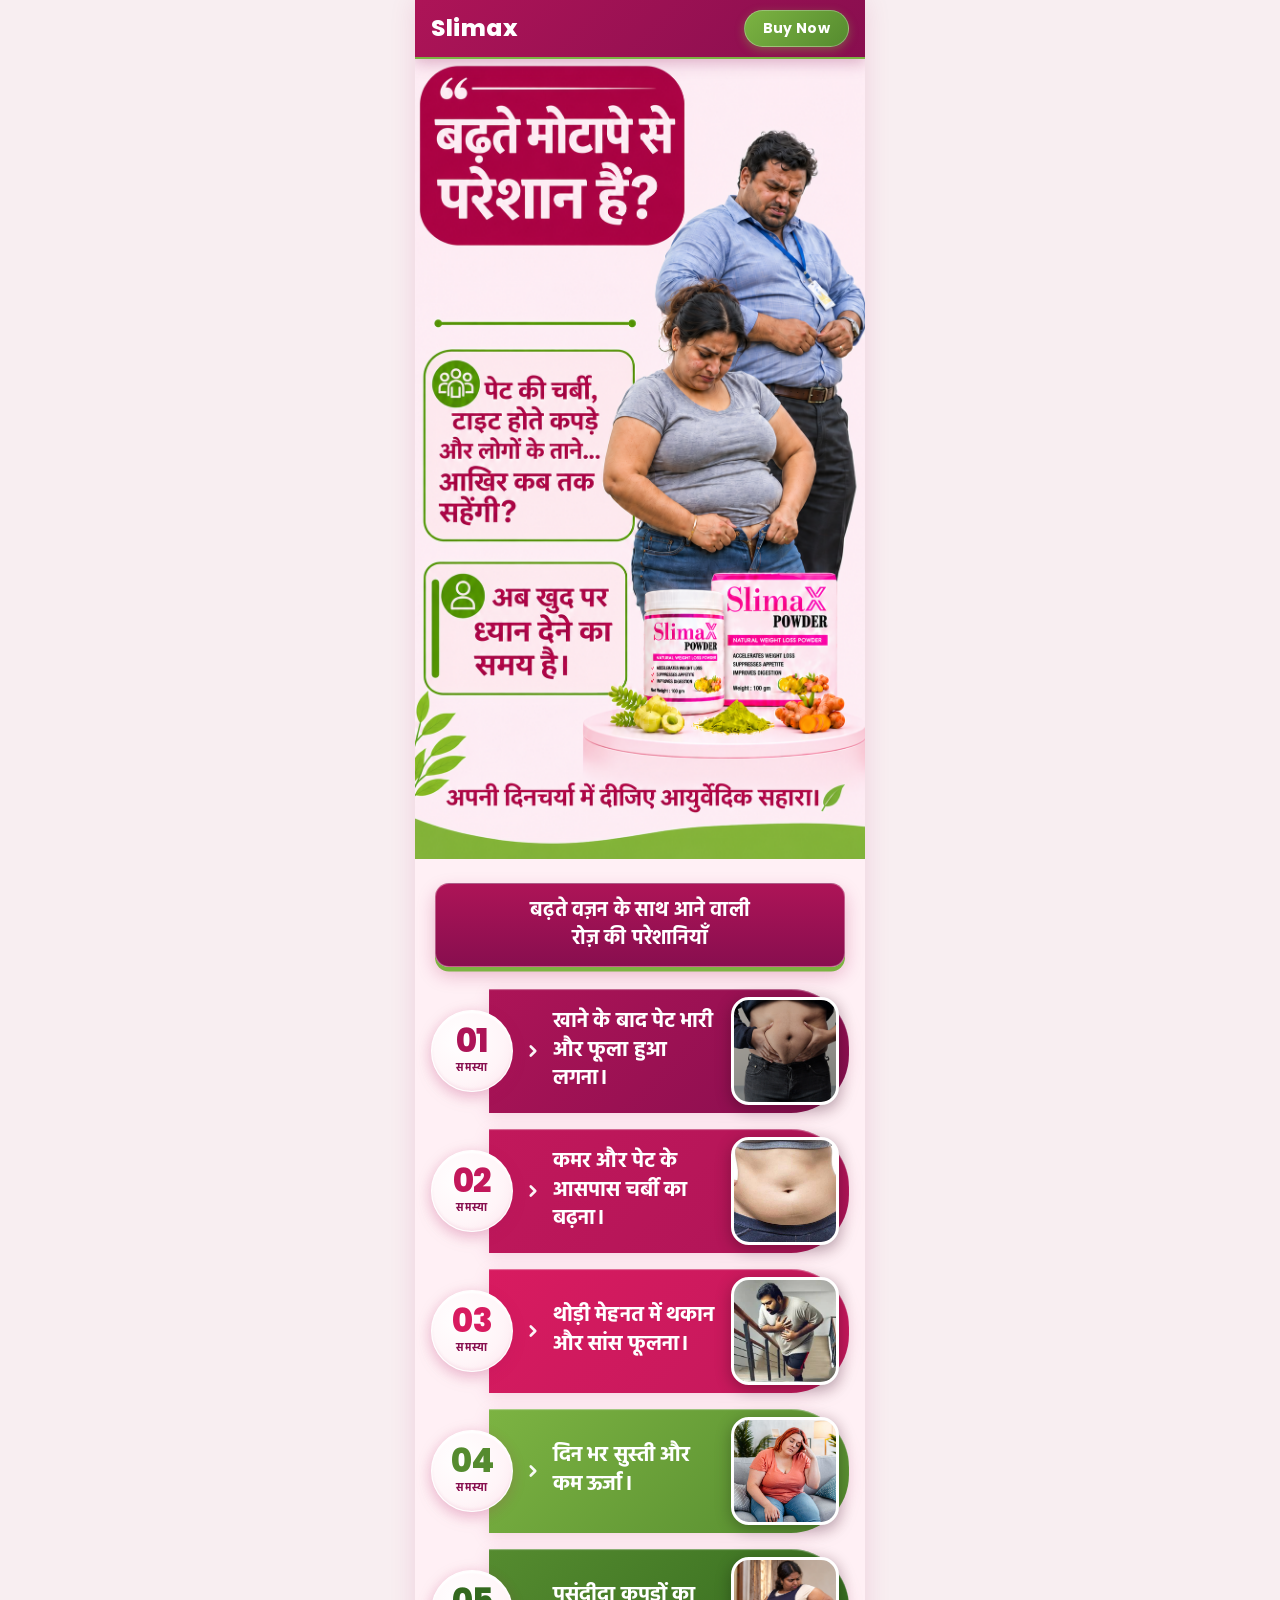
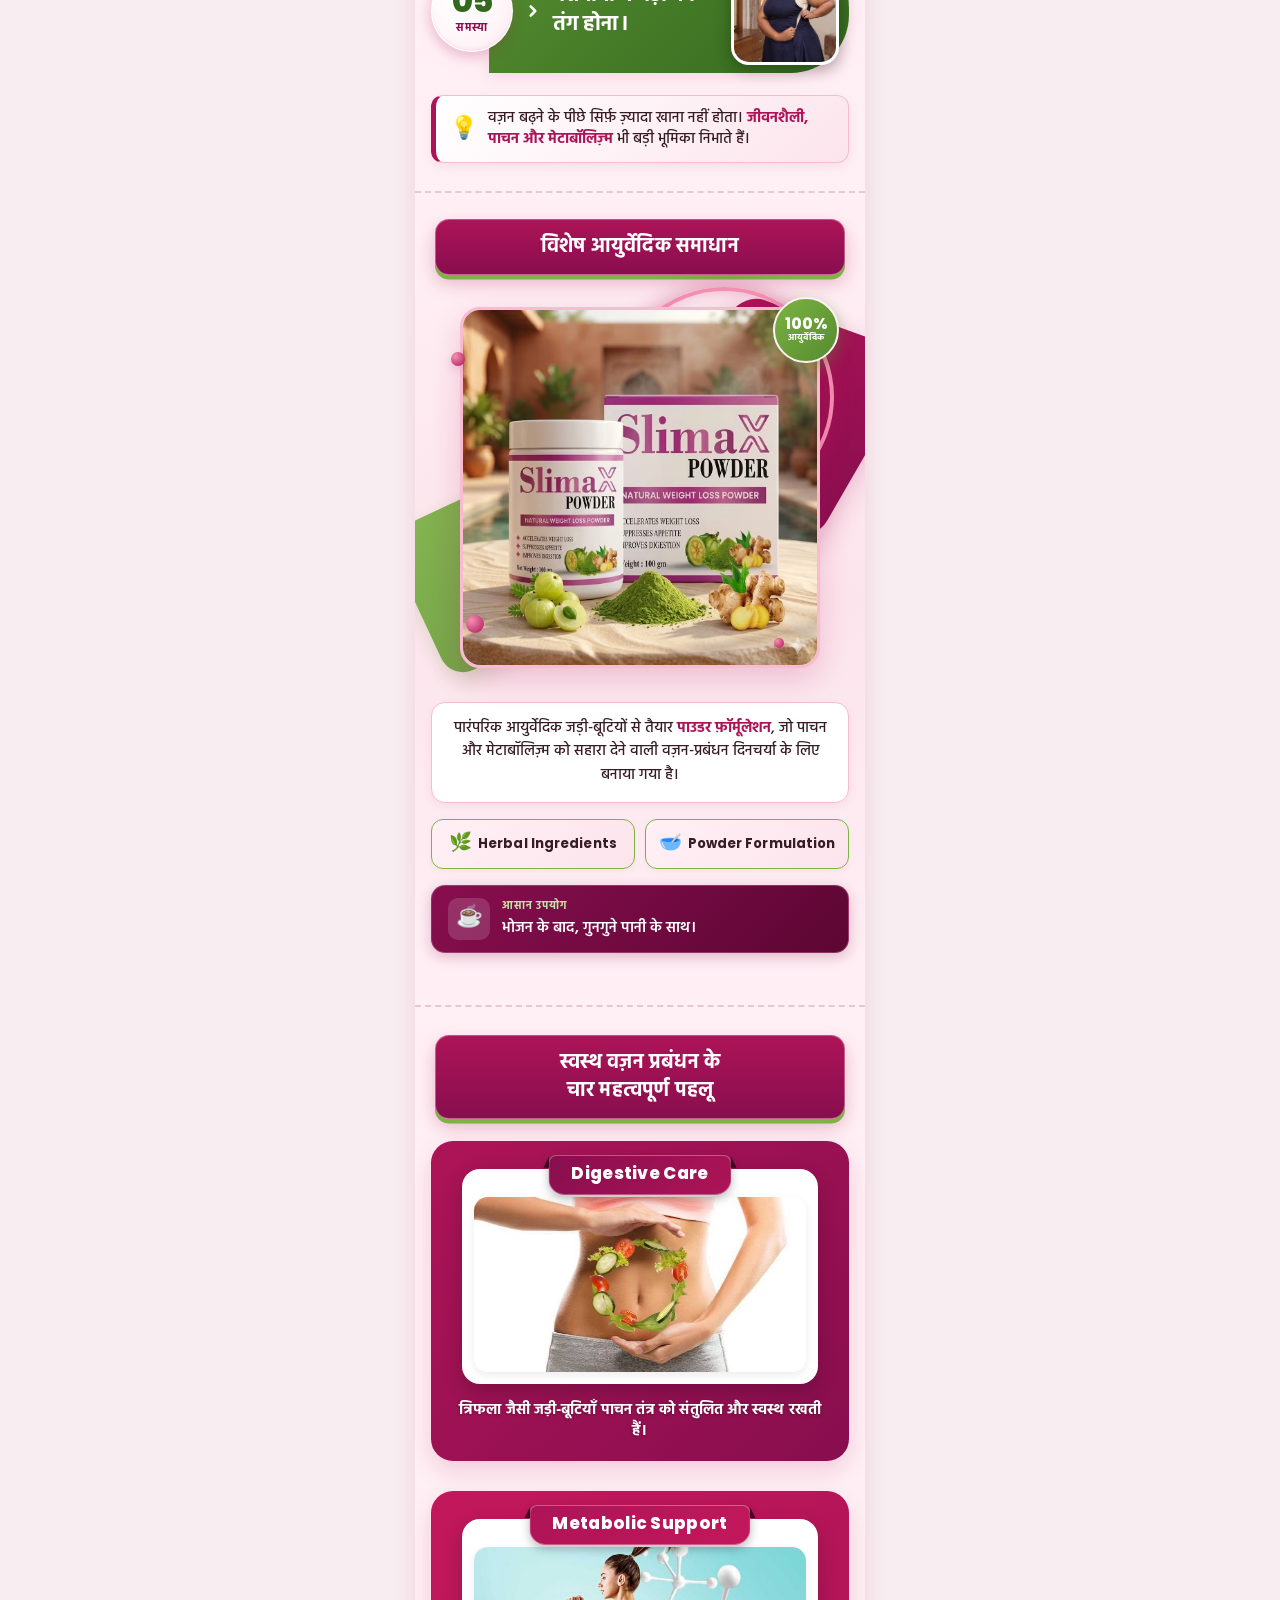
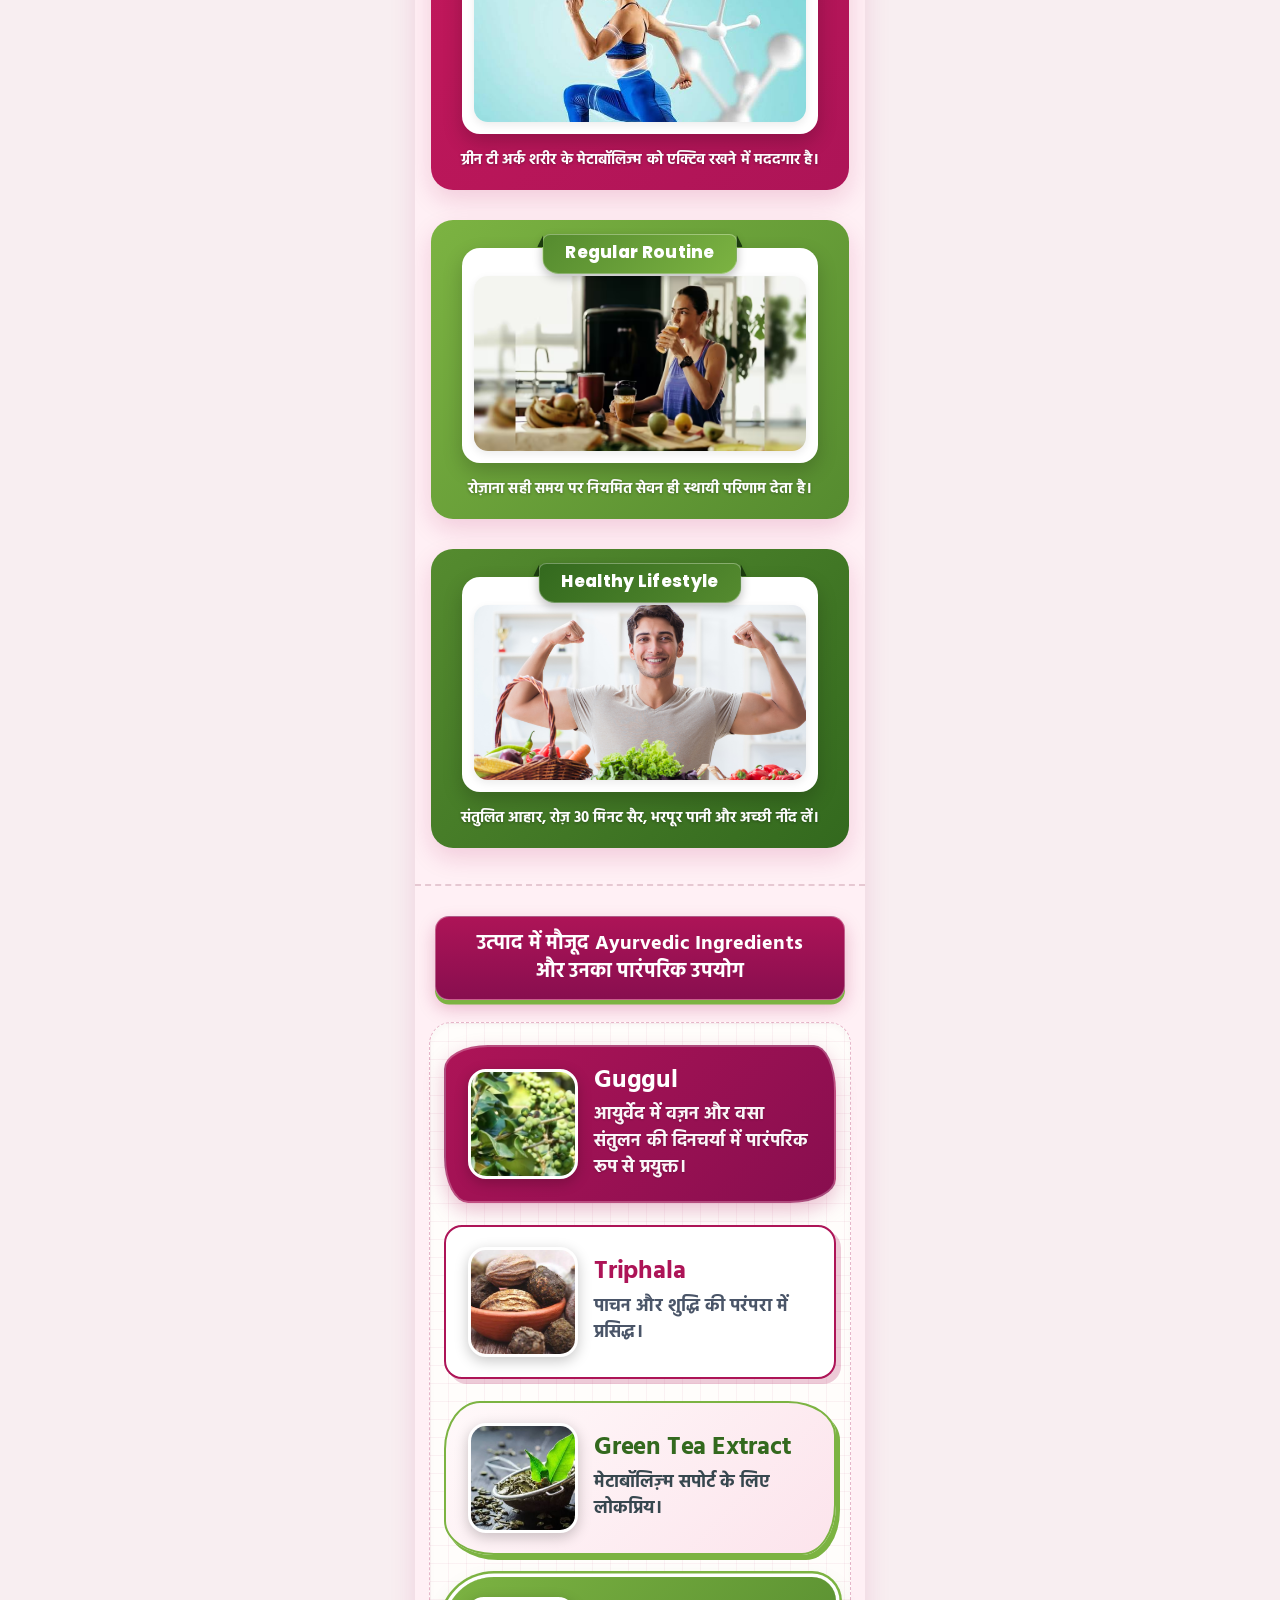
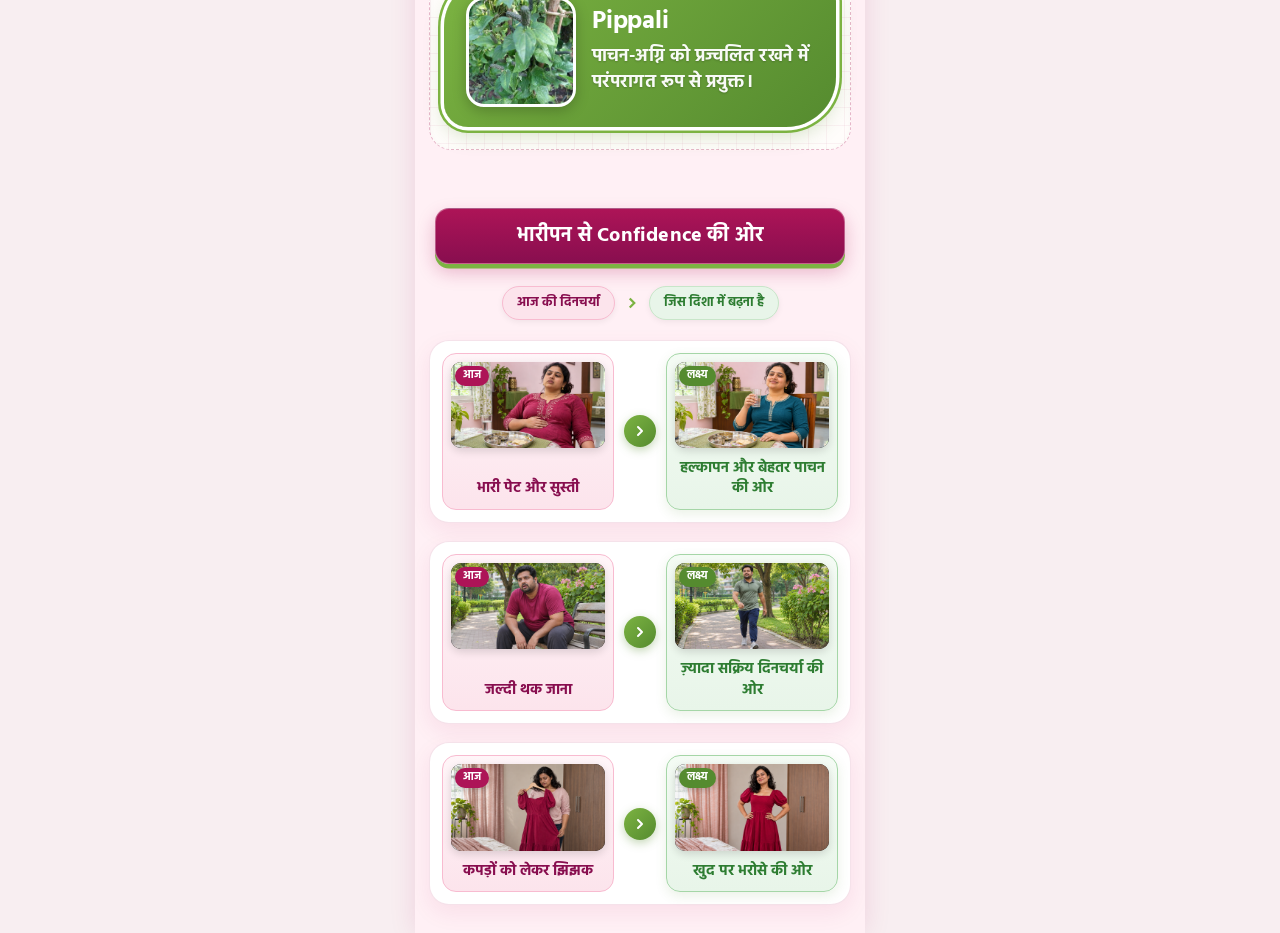
==== index.html @ 810befe0 "first commit" ====
<!DOCTYPE html>
<html lang="hi">
<head>
  <meta charset="UTF-8">
  <meta name="viewport" content="width=device-width, initial-scale=1.0">
  <title>Slimax Powder - Natural Ayurvedic Weight Loss</title>
  
  <!-- Google Fonts for Hindi & English support -->
  <link rel="preconnect" href="https://fonts.googleapis.com">
  <link rel="preconnect" href="https://fonts.gstatic.com" crossorigin>
  <link href="https://fonts.googleapis.com/css2?family=Hind:wght@400;500;600;700&family=Poppins:wght@400;500;600;700&display=swap" rel="stylesheet">
  
  <!-- Stylesheet -->
  <link rel="stylesheet" href="style.css">
</head>
<body>

  <!-- Main Mobile Container (Max Width 450px) -->
  <div class="page-container">
    
    <!-- Top Brand Navbar (Slimax | Buy Now) -->
    <header class="top-nav-bar">
      <div class="nav-container">
        <a href="#" class="brand-logo">
          <span class="brand-name">Slimax</span>
        </a>
        <a href="#order-form" class="nav-buy-btn">Buy Now</a>
      </div>
    </header>

    <!-- Hero Banner Section -->
    <section class="banner-section">
      <div class="banner-wrapper">
        <img src="images/banner.png" alt="Slimax Powder - Natural Ayurvedic Weight Loss" class="hero-banner-img" loading="eager">
      </div>
    </section>

    <!-- Problems Section (बढ़ते वज़न के साथ आने वाली परेशानियाँ) -->
    <section class="problems-section">
      <div class="section-header">
        <h2 class="section-title">बढ़ते वज़न के साथ आने वाली<br><span class="highlight-text">रोज़ की परेशानियाँ</span></h2>
      </div>

      <!-- Infographic List (Styled like Reference Image + User Images) -->
      <div class="infographic-container">
        
        <!-- Item 01 -->
        <div class="info-card theme-1">
          <div class="badge-wrapper">
            <div class="badge-circle">
              <span class="badge-num">01</span>
              <span class="badge-label">समस्या</span>
            </div>
          </div>
          <div class="ribbon-body">
            <div class="ribbon-arrow">
              <svg viewBox="0 0 24 24" width="18" height="18" stroke="currentColor" stroke-width="3.5" fill="none" stroke-linecap="round" stroke-linejoin="round">
                <polyline points="9 18 15 12 9 6"></polyline>
              </svg>
            </div>
            <div class="ribbon-content">
              <h3 class="ribbon-title">खाने के बाद पेट भारी और फूला हुआ लगना।</h3>
            </div>
            <div class="ribbon-img-wrap">
              <img src="images/2.1.jpg" alt="खाने के बाद पेट भारी और फूला हुआ लगना" class="problem-thumb-img" loading="lazy">
            </div>
          </div>
        </div>

        <!-- Item 02 -->
        <div class="info-card theme-2">
          <div class="badge-wrapper">
            <div class="badge-circle">
              <span class="badge-num">02</span>
              <span class="badge-label">समस्या</span>
            </div>
          </div>
          <div class="ribbon-body">
            <div class="ribbon-arrow">
              <svg viewBox="0 0 24 24" width="18" height="18" stroke="currentColor" stroke-width="3.5" fill="none" stroke-linecap="round" stroke-linejoin="round">
                <polyline points="9 18 15 12 9 6"></polyline>
              </svg>
            </div>
            <div class="ribbon-content">
              <h3 class="ribbon-title">कमर और पेट के आसपास चर्बी का बढ़ना।</h3>
            </div>
            <div class="ribbon-img-wrap">
              <img src="images/2.2.jpg" alt="कमर और पेट के आसपास चर्बी का बढ़ना" class="problem-thumb-img" loading="lazy">
            </div>
          </div>
        </div>

        <!-- Item 03 -->
        <div class="info-card theme-3">
          <div class="badge-wrapper">
            <div class="badge-circle">
              <span class="badge-num">03</span>
              <span class="badge-label">समस्या</span>
            </div>
          </div>
          <div class="ribbon-body">
            <div class="ribbon-arrow">
              <svg viewBox="0 0 24 24" width="18" height="18" stroke="currentColor" stroke-width="3.5" fill="none" stroke-linecap="round" stroke-linejoin="round">
                <polyline points="9 18 15 12 9 6"></polyline>
              </svg>
            </div>
            <div class="ribbon-content">
              <h3 class="ribbon-title">थोड़ी मेहनत में थकान और सांस फूलना।</h3>
            </div>
            <div class="ribbon-img-wrap">
              <img src="images/2.3.jpg" alt="थोड़ी मेहनत में थकान और सांस फूलना" class="problem-thumb-img" loading="lazy">
            </div>
          </div>
        </div>

        <!-- Item 04 -->
        <div class="info-card theme-4">
          <div class="badge-wrapper">
            <div class="badge-circle">
              <span class="badge-num">04</span>
              <span class="badge-label">समस्या</span>
            </div>
          </div>
          <div class="ribbon-body">
            <div class="ribbon-arrow">
              <svg viewBox="0 0 24 24" width="18" height="18" stroke="currentColor" stroke-width="3.5" fill="none" stroke-linecap="round" stroke-linejoin="round">
                <polyline points="9 18 15 12 9 6"></polyline>
              </svg>
            </div>
            <div class="ribbon-content">
              <h3 class="ribbon-title">दिन भर सुस्ती और कम ऊर्जा।</h3>
            </div>
            <div class="ribbon-img-wrap">
              <img src="images/2.4.avif" onerror="if(!this.dataset.tried){this.dataset.tried='1';this.src='images/2..4.avif';}" alt="दिन भर सुस्ती और कम ऊर्जा" class="problem-thumb-img" loading="lazy">
            </div>
          </div>
        </div>

        <!-- Item 05 -->
        <div class="info-card theme-5">
          <div class="badge-wrapper">
            <div class="badge-circle">
              <span class="badge-num">05</span>
              <span class="badge-label">समस्या</span>
            </div>
          </div>
          <div class="ribbon-body">
            <div class="ribbon-arrow">
              <svg viewBox="0 0 24 24" width="18" height="18" stroke="currentColor" stroke-width="3.5" fill="none" stroke-linecap="round" stroke-linejoin="round">
                <polyline points="9 18 15 12 9 6"></polyline>
              </svg>
            </div>
            <div class="ribbon-content">
              <h3 class="ribbon-title">पसंदीदा कपड़ों का तंग होना।</h3>
            </div>
            <div class="ribbon-img-wrap">
              <img src="images/2.5.png" alt="पसंदीदा कपड़ों का तंग होना" class="problem-thumb-img" loading="lazy">
            </div>
          </div>
        </div>

      </div>

      <!-- Section Concluding Insight -->
      <div class="insight-box">
        <span class="insight-icon">💡</span>
        <p class="insight-text">वज़न बढ़ने के पीछे सिर्फ़ ज़्यादा खाना नहीं होता। <strong>जीवनशैली, पाचन और मेटाबॉलिज़्म</strong> भी बड़ी भूमिका निभाते हैं।</p>
      </div>
    </section>

    <!-- Product Showcase Section (3D Podium & Features - Turmeric Theme) -->
    <section class="showcase-section">
      
      <!-- Section Header -->
      <div class="section-header">
        <h2 class="section-title">विशेष आयुर्वेदिक समाधान</h2>
      </div>

      <!-- Product Stage & Spotlight Showcase -->
      <div class="stage-container">
        
        <!-- Geometric Angled Backdrops (matching reference banner) -->
        <div class="backdrop-shape shape-turmeric"></div>
        <div class="backdrop-shape shape-brown"></div>

        <!-- Golden Ring Halo -->
        <div class="golden-ring"></div>

        <!-- Floating Quality Badge -->
        <div class="floating-badge">
          <span class="badge-accent">100%</span>
          <span class="badge-sub">आयुर्वेदिक</span>
        </div>

        <!-- Floating Decorative Dots -->
        <div class="stage-dot dot-1"></div>
        <div class="stage-dot dot-2"></div>
        <div class="stage-dot dot-3"></div>

        <!-- Product Image Showcase Frame -->
        <div class="spotlight-product-frame">
          <img src="images/product.jpg" alt="Slimax Powder - Natural Weight Loss Powder" class="spotlight-product-img">
        </div>

      </div>

      <!-- Description & Features (User Content) -->
      <div class="showcase-details">
        
        <!-- Main Pitch Paragraph -->
        <p class="showcase-pitch">
          पारंपरिक आयुर्वेदिक जड़ी-बूटियों से तैयार <strong>पाउडर फ़ॉर्मूलेशन</strong>, जो पाचन और मेटाबॉलिज़्म को सहारा देने वाली वज़न-प्रबंधन दिनचर्या के लिए बनाया गया है।
        </p>

        <!-- 2 Key Highlight Badges -->
        <div class="feature-badges">
          <div class="feat-badge">
            <span class="feat-icon">🌿</span>
            <span class="feat-text">Herbal Ingredients</span>
          </div>
          <div class="feat-badge">
            <span class="feat-icon">🥣</span>
            <span class="feat-text">Powder Formulation</span>
          </div>
        </div>

        <!-- How to Use Card -->
        <div class="usage-card">
          <div class="usage-icon-box">
            <span>☕</span>
          </div>
          <div class="usage-info">
            <span class="usage-label">आसान उपयोग</span>
            <p class="usage-text">भोजन के बाद, गुनगुने पानी के साथ।</p>
          </div>
        </div>

      </div>

    </section>

    <!-- 4 Key Aspects Section (3D Layered Cards - Styled like Image 1) -->
    <section class="aspects-section">
      
      <!-- Section Header -->
      <div class="section-header">
        <h2 class="section-title">स्वस्थ वज़न प्रबंधन के<br><span class="highlight-text">चार महत्वपूर्ण पहलू</span></h2>
      </div>

      <!-- Layered Cards Container -->
      <div class="layered-cards-container">

        <!-- Card 01: Digestive Care -->
        <div class="layered-card-item card-theme-1">
          <div class="layered-base-plate">
            <!-- White Center Card with Photo & Top Tab -->
            <div class="layered-white-card">
              <!-- Top Folded Tab with Heading -->
              <div class="folded-tab">
                <span class="tab-heading">Digestive Care</span>
              </div>
              <!-- Photo inside white card -->
              <div class="card-photo-box">
                <img src="images/4.1.jpg" alt="Digestive Care" class="layered-photo" loading="lazy">
              </div>
            </div>
            <!-- Bottom Text (Compact & Crisp) -->
            <div class="layered-bottom-desc">
              <p>त्रिफला जैसी जड़ी-बूटियाँ पाचन तंत्र को संतुलित और स्वस्थ रखती हैं।</p>
            </div>
          </div>
        </div>

        <!-- Card 02: Metabolic Support -->
        <div class="layered-card-item card-theme-2">
          <div class="layered-base-plate">
            <div class="layered-white-card">
              <div class="folded-tab">
                <span class="tab-heading">Metabolic Support</span>
              </div>
              <div class="card-photo-box">
                <img src="images/4.2.jpg" alt="Metabolic Support" class="layered-photo" loading="lazy">
              </div>
            </div>
            <div class="layered-bottom-desc">
              <p>ग्रीन टी अर्क शरीर के मेटाबॉलिज्म को एक्टिव रखने में मददगार है।</p>
            </div>
          </div>
        </div>

        <!-- Card 03: Regular Routine -->
        <div class="layered-card-item card-theme-3">
          <div class="layered-base-plate">
            <div class="layered-white-card">
              <div class="folded-tab">
                <span class="tab-heading">Regular Routine</span>
              </div>
              <div class="card-photo-box">
                <img src="images/4.3.avif" onerror="if(!this.dataset.tried){this.dataset.tried='1';this.src='images/4.3.jpg';}" alt="Regular Routine" class="layered-photo" loading="lazy">
              </div>
            </div>
            <div class="layered-bottom-desc">
              <p>रोज़ाना सही समय पर नियमित सेवन ही स्थायी परिणाम देता है।</p>
            </div>
          </div>
        </div>

        <!-- Card 04: Healthy Lifestyle -->
        <div class="layered-card-item card-theme-4">
          <div class="layered-base-plate">
            <div class="layered-white-card">
              <div class="folded-tab">
                <span class="tab-heading">Healthy Lifestyle</span>
              </div>
              <div class="card-photo-box">
                <img src="images/4.4.png" alt="Healthy Lifestyle" class="layered-photo" loading="lazy">
              </div>
            </div>
            <div class="layered-bottom-desc">
              <p>संतुलित आहार, रोज़ 30 मिनट सैर, भरपूर पानी और अच्छी नींद लें।</p>
            </div>
          </div>
        </div>

      </div>

    </section>

    <!-- Section 5: Ayurvedic Ingredients & Traditional Benefits (Aesthetic Scrapbook Shapes) -->
    <section class="ingredients-section">
      
      <!-- Section Header (Rose Capsule with Red Bottom Lip) -->
      <div class="section-header">
        <h2 class="section-title">उत्पाद में मौजूद Ayurvedic Ingredients<br><span class="highlight-text">और उनका पारंपरिक उपयोग</span></h2>
      </div>

      <!-- Organic Aesthetic Shapes Container (Inspired by reference) -->
      <div class="scrapbook-container">

        <!-- Item 1: Guggul (Cloud Silhouette with Leaves) -->
        <div class="aesthetic-card card-cloud">
          <div class="card-content-grid">
            <div class="ing-img-wrap">
              <img src="images/i1.jpg" alt="Guggul" class="ing-photo" loading="lazy">
            </div>
            <div class="card-inner-content">
              <div class="ing-badge">
                <span class="ing-name">Guggul</span>
              </div>
              <p class="ing-desc">आयुर्वेद में वज़न और वसा संतुलन की दिनचर्या में पारंपरिक रूप से प्रयुक्त।</p>
            </div>
          </div>
        </div>

        <!-- Item 2: Triphala (Rectangular Aesthetic Frame with Leaves) -->
        <div class="aesthetic-card card-frame">
          <div class="card-content-grid">
            <div class="ing-img-wrap">
              <img src="images/i2.jpg" alt="Triphala" class="ing-photo" loading="lazy">
            </div>
            <div class="card-inner-content">
              <div class="ing-badge">
                <span class="ing-name">Triphala</span>
              </div>
              <p class="ing-desc">पाचन और शुद्धि की परंपरा में प्रसिद्ध।</p>
            </div>
          </div>
        </div>

        <!-- Item 3: Green Tea Extract (Offset Scalloped Cloud Shape with Green Tea) -->
        <div class="aesthetic-card card-cloud-offset">
          <div class="card-content-grid">
            <div class="ing-img-wrap">
              <img src="images/i3.jpg" alt="Green Tea Extract" class="ing-photo" loading="lazy">
            </div>
            <div class="card-inner-content">
              <div class="ing-badge">
                <span class="ing-name">Green Tea Extract</span>
              </div>
              <p class="ing-desc">मेटाबॉलिज़्म सपोर्ट के लिए लोकप्रिय।</p>
            </div>
          </div>
        </div>

        <!-- Item 4: Pippali (Double-Ring Organic Pebble Shape with Spice) -->
        <div class="aesthetic-card card-pebble">
          <div class="card-content-grid">
            <div class="ing-img-wrap">
              <img src="images/i4.jpg" alt="Pippali" class="ing-photo" loading="lazy">
            </div>
            <div class="card-inner-content">
              <div class="ing-badge">
                <span class="ing-name">Pippali</span>
              </div>
              <p class="ing-desc">पाचन-अग्नि को प्रज्वलित रखने में परंपरागत रूप से प्रयुक्त।</p>
            </div>
          </div>
        </div>

      </div>

    </section>

    <!-- Section 6: Transformation Journey (भारीपन से Confidence की ओर) -->
    <section class="transformation-section">
      
      <!-- Section Header -->
      <div class="section-header">
        <h2 class="section-title">भारीपन से Confidence की ओर</h2>
      </div>

      <!-- Comparison Legend Bar -->
      <div class="transform-legend-bar">
        <div class="legend-pill legend-before">
          <span class="legend-text">आज की दिनचर्या</span>
        </div>
        <div class="legend-divider">
          <svg viewBox="0 0 24 24" width="18" height="18" stroke="currentColor" stroke-width="3" fill="none">
            <polyline points="9 18 15 12 9 6"></polyline>
          </svg>
        </div>
        <div class="legend-pill legend-after">
          <span class="legend-text">जिस दिशा में बढ़ना है</span>
        </div>
      </div>

      <!-- Transformation Cards Container -->
      <div class="transform-cards-list">

        <!-- Pair 01: Digestive / Heaviness -->
        <div class="transform-card">
          <div class="transform-grid">
            
            <!-- Before Box -->
            <div class="state-col state-before">
              <div class="state-tag">आज</div>
              <div class="state-media">
                <img src="images/b1.png" alt="भारी पेट और सुस्ती" class="state-photo" loading="lazy">
              </div>
              <p class="state-label">भारी पेट और सुस्ती</p>
            </div>

            <!-- Transition Arrow Indicator -->
            <div class="state-connector">
              <div class="connector-circle">
                <svg viewBox="0 0 24 24" width="16" height="16" stroke="currentColor" stroke-width="3" fill="none" stroke-linecap="round" stroke-linejoin="round">
                  <polyline points="9 18 15 12 9 6"></polyline>
                </svg>
              </div>
            </div>

            <!-- After Box -->
            <div class="state-col state-after">
              <div class="state-tag">लक्ष्य</div>
              <div class="state-media">
                <img src="images/a1.png" alt="हल्कापन और बेहतर पाचन की ओर" class="state-photo" loading="lazy">
              </div>
              <p class="state-label">हल्कापन और बेहतर पाचन की ओर</p>
            </div>

          </div>
        </div>

        <!-- Pair 02: Energy / Fatigue -->
        <div class="transform-card">
          <div class="transform-grid">
            
            <!-- Before Box -->
            <div class="state-col state-before">
              <div class="state-tag">आज</div>
              <div class="state-media">
                <img src="images/b2.png" alt="जल्दी थक जाना" class="state-photo" loading="lazy">
              </div>
              <p class="state-label">जल्दी थक जाना</p>
            </div>

            <!-- Transition Arrow Indicator -->
            <div class="state-connector">
              <div class="connector-circle">
                <svg viewBox="0 0 24 24" width="16" height="16" stroke="currentColor" stroke-width="3" fill="none" stroke-linecap="round" stroke-linejoin="round">
                  <polyline points="9 18 15 12 9 6"></polyline>
                </svg>
              </div>
            </div>

            <!-- After Box -->
            <div class="state-col state-after">
              <div class="state-tag">लक्ष्य</div>
              <div class="state-media">
                <img src="images/a2.png" alt="ज़्यादा सक्रिय दिनचर्या की ओर" class="state-photo" loading="lazy">
              </div>
              <p class="state-label">ज़्यादा सक्रिय दिनचर्या की ओर</p>
            </div>

          </div>
        </div>

        <!-- Pair 03: Clothes / Confidence -->
        <div class="transform-card">
          <div class="transform-grid">
            
            <!-- Before Box -->
            <div class="state-col state-before">
              <div class="state-tag">आज</div>
              <div class="state-media">
                <img src="images/b3.png" alt="कपड़ों को लेकर झिझक" class="state-photo" loading="lazy">
              </div>
              <p class="state-label">कपड़ों को लेकर झिझक</p>
            </div>

            <!-- Transition Arrow Indicator -->
            <div class="state-connector">
              <div class="connector-circle">
                <svg viewBox="0 0 24 24" width="16" height="16" stroke="currentColor" stroke-width="3" fill="none" stroke-linecap="round" stroke-linejoin="round">
                  <polyline points="9 18 15 12 9 6"></polyline>
                </svg>
              </div>
            </div>

            <!-- After Box -->
            <div class="state-col state-after">
              <div class="state-tag">लक्ष्य</div>
              <div class="state-media">
                <img src="images/a3.png" alt="खुद पर भरोसे की ओर" class="state-photo" loading="lazy">
              </div>
              <p class="state-label">खुद पर भरोसे की ओर</p>
            </div>

          </div>
        </div>

      </div>

    </section>

    <!-- Placeholder for Next Sections (Aage ke sections yaha aayenge) -->
    <main id="next-sections" class="content-sections">
      <!-- User can provide next sections here -->
    </main>

  </div>

  <!-- JavaScript -->
  <script src="script.js"></script>
</body>
</html>
---- style.css ----
/* ========================================================
   ROOT VARIABLES: Option 16: Rose / Gentle Care
   - Primary: Deep Rose #AD1457
   - Secondary: Pale Pink #FFF0F5
   - Accent: Leaf Green #7CB342
   ======================================================== */
:root {
  --primary: #AD1457;       /* Deep Rose */
  --primary-dark: #880E4F;  /* Dark Wine Rose */
  --primary-light: #FCE4EC; /* Soft Rose Wash */
  --secondary: #FFF0F5;     /* Pale Pink (Lavender Blush) */
  --accent: #7CB342;        /* Leaf Green */
  --accent-dark: #558B2F;   /* Deep Leaf Green */
  --accent-light: #DCEDC8;  /* Light Mint Green */
  --white: #FFFFFF;
  --text-dark: #371C25;     /* Rich Plum/Deep Charcoal */
  --text-muted: #6B4A55;    /* Soft Muted Plum */
  --border-color: #F8BBD0;  /* Delicate Rose Border */
  --border-green: #C5E1A5;  /* Delicate Green Border */
  --shadow-sm: 0 2px 8px rgba(173, 20, 87, 0.08);
  --shadow-md: 0 4px 16px rgba(173, 20, 87, 0.14);
  --radius-sm: 8px;
  --radius-md: 12px;
  --radius-lg: 18px;
}

/* Reset & Base Setup */
*, *::before, *::after {
  box-sizing: border-box;
  margin: 0;
  padding: 0;
}

html {
  font-size: 16px;
  scroll-behavior: smooth;
  background-color: #F8EEF1; /* Soft blush neutral outer background */
}

body {
  font-family: 'Hind', 'Poppins', -apple-system, BlinkMacSystemFont, 'Segoe UI', Roboto, sans-serif;
  color: var(--text-dark);
  line-height: 1.5;
  background-color: #F8EEF1;
  min-height: 100vh;
  display: flex;
  justify-content: center;
  align-items: flex-start;
  -webkit-font-smoothing: antialiased;
}

/* Mobile-First Container (Max 450px) */
.page-container {
  width: 100%;
  max-width: 450px;
  min-height: 100vh;
  background-color: var(--secondary);
  box-shadow: 0 0 25px rgba(173, 20, 87, 0.12);
  margin: 0 auto;
  position: relative;
  display: flex;
  flex-direction: column;
  overflow-x: hidden;
}

/* Top Brand Navbar (Slimax | Buy Now) */
.top-nav-bar {
  background: linear-gradient(135deg, #AD1457 0%, #880E4F 100%);
  position: sticky;
  top: 0;
  z-index: 99;
  border-bottom: 2.5px solid var(--accent);
  box-shadow: 0 4px 14px rgba(136, 14, 79, 0.28);
}

.nav-container {
  display: flex;
  align-items: center;
  justify-content: space-between;
  padding: 10px 16px;
  max-width: 450px;
  margin: 0 auto;
}

.brand-logo {
  text-decoration: none;
  display: flex;
  align-items: center;
}

.brand-name {
  font-family: 'Poppins', sans-serif;
  font-size: 1.45rem;
  font-weight: 800;
  color: #FFFFFF;
  letter-spacing: 0.5px;
  line-height: 1;
}

.nav-buy-btn {
  background: linear-gradient(135deg, #7CB342 0%, #558B2F 100%);
  color: #FFFFFF;
  text-decoration: none;
  font-family: 'Poppins', sans-serif;
  font-size: 0.88rem;
  font-weight: 700;
  padding: 7px 18px;
  border-radius: 22px;
  letter-spacing: 0.3px;
  box-shadow: 0 3px 10px rgba(124, 179, 66, 0.4);
  transition: transform 0.2s ease, box-shadow 0.2s ease;
  border: 1px solid rgba(255, 255, 255, 0.3);
}

.nav-buy-btn:hover {
  transform: translateY(-1px);
  box-shadow: 0 5px 14px rgba(85, 139, 47, 0.5);
}

/* Banner Section */
.banner-section {
  width: 100%;
  position: relative;
  background-color: var(--secondary);
  line-height: 0;
}

.banner-wrapper {
  width: 100%;
  overflow: hidden;
}

.hero-banner-img {
  width: 100%;
  height: auto;
  display: block;
  object-fit: contain;
}

/* Content Sections */
.content-sections {
  flex: 1;
  padding: 0;
  display: flex;
  flex-direction: column;
}

/* ========================================================
   PROBLEMS SECTION (Daily Struggles - 5 Ribbons)
   ======================================================== */
.problems-section {
  background-color: var(--secondary);
  padding: 24px 16px 28px 16px;
  position: relative;
  border-bottom: 2px dashed #E6C8D2;
}

/* Section Header (Matching Image Reference: Dark Capsule with Red Bottom Lip) */
.section-header {
  text-align: center;
  margin-bottom: 22px;
  padding: 0 4px;
  width: 100%;
}

.section-title {
  display: block;
  width: 100%;
  max-width: 410px;
  margin: 0 auto;
  background: linear-gradient(180deg, #AD1457 0%, #880E4F 100%);
  color: #FFFFFF;
  font-size: 1.25rem;
  font-weight: 800;
  line-height: 1.4;
  letter-spacing: 0.2px;
  padding: 13px 18px;
  border-radius: 14px;
  border: 1.5px solid rgba(255, 255, 255, 0.32);
  box-shadow: 0 4.5px 0 #7CB342, 0 8px 18px rgba(173, 20, 87, 0.28);
  text-align: center;
}

.section-title .highlight-text {
  color: #FFFFFF;
  display: inline;
}

/* Infographic Container */
.infographic-container {
  display: flex;
  flex-direction: column;
  gap: 16px;
  margin-top: 10px;
}

/* Infographic Card Item */
.info-card {
  display: flex;
  align-items: center;
  position: relative;
  width: 100%;
  filter: drop-shadow(0 4px 8px rgba(173, 20, 87, 0.12));
  transition: transform 0.2s ease, filter 0.2s ease;
}

.info-card:hover {
  transform: translateX(2px);
  filter: drop-shadow(0 6px 12px rgba(173, 20, 87, 0.18));
}

/* Badge Circle (Left) */
.badge-wrapper {
  position: relative;
  z-index: 3;
  flex-shrink: 0;
}

.badge-circle {
  width: 82px;
  height: 82px;
  border-radius: 50%;
  background: radial-gradient(circle at 35% 35%, #FFFFFF 0%, #FFF5F8 60%, #FCE4EC 100%);
  box-shadow: 0 4px 14px rgba(173, 20, 87, 0.18), inset 0 2px 2px #FFFFFF, inset 0 -2px 3px rgba(173,20,87,0.06);
  display: flex;
  flex-direction: column;
  align-items: center;
  justify-content: center;
  border: 1.5px solid rgba(255, 255, 255, 0.95);
  position: relative;
}

/* Tear/Fold Swoop on Badge - Removed as requested */
.badge-swoop {
  display: none !important;
}

.badge-num {
  font-size: 2.05rem;
  font-weight: 800;
  line-height: 1;
  font-family: 'Poppins', sans-serif;
  letter-spacing: -0.5px;
}

.badge-label {
  font-size: 0.7rem;
  font-weight: 700;
  letter-spacing: 0.8px;
  color: #880E4F;
  margin-top: 2px;
  text-transform: uppercase;
}

/* Ribbon Body (Horizontal Capsule) */
.ribbon-body {
  flex: 1;
  margin-left: -24px;
  padding: 8px 10px 8px 34px;
  border-radius: 0 58px 58px 0;
  display: flex;
  align-items: center;
  gap: 10px;
  color: #FFFFFF;
  min-height: 118px;
  position: relative;
  z-index: 1;
  box-shadow: inset 0 1px 1px rgba(255, 255, 255, 0.4);
}

.ribbon-arrow {
  flex-shrink: 0;
  width: 20px;
  height: 20px;
  display: flex;
  align-items: center;
  justify-content: center;
  color: rgba(255, 255, 255, 0.95);
  animation: nudgeRight 2s infinite ease-in-out;
}

@keyframes nudgeRight {
  0%, 100% { transform: translateX(0); }
  50% { transform: translateX(3px); }
}

.ribbon-content {
  flex: 1;
  min-width: 0;
}

.ribbon-title {
  font-size: 1.34rem;
  font-weight: 800;
  line-height: 1.32;
  color: #FFFFFF;
  letter-spacing: 0.1px;
}

/* Image Thumbnail Container (Right side of ribbon) */
.ribbon-img-wrap {
  width: 108px;
  height: 108px;
  min-width: 108px;
  border-radius: 18px;
  overflow: hidden;
  border: 3.5px solid #FFFFFF;
  box-shadow: 0 4px 16px rgba(0, 0, 0, 0.3);
  background-color: #FFFFFF;
  flex-shrink: 0;
  display: flex;
  align-items: center;
  justify-content: center;
}

.problem-thumb-img {
  width: 100%;
  height: 100%;
  object-fit: cover;
  display: block;
  transition: transform 0.3s ease;
}

.info-card:hover .problem-thumb-img {
  transform: scale(1.08);
}

/* Theme Palettes (Option 16: Rose / Gentle Care Flow) */
/* 01: Deep Rose */
.theme-1 .badge-num {
  color: #AD1457;
}
.theme-1 .ribbon-body {
  background: linear-gradient(135deg, #AD1457 0%, #880E4F 100%);
}

/* 02: Vibrant Berry Rose */
.theme-2 .badge-num {
  color: #C2185B;
}
.theme-2 .ribbon-body {
  background: linear-gradient(135deg, #C2185B 0%, #AD1457 100%);
}

/* 03: Radiant Rose Magenta */
.theme-3 .badge-num {
  color: #D81B60;
}
.theme-3 .ribbon-body {
  background: linear-gradient(135deg, #D81B60 0%, #C2185B 100%);
}

/* 04: Warm Leaf Green */
.theme-4 .badge-num {
  color: #558B2F;
}
.theme-4 .ribbon-body {
  background: linear-gradient(135deg, #7CB342 0%, #558B2F 100%);
}

/* 05: Deep Leaf Green */
.theme-5 .badge-num {
  color: #33691E;
}
.theme-5 .ribbon-body {
  background: linear-gradient(135deg, #558B2F 0%, #33691E 100%);
}

/* Section Concluding Insight Box */
.insight-box {
  margin-top: 22px;
  background: linear-gradient(135deg, #FFFFFF 0%, #FCE4EC 100%);
  border: 1.5px solid #F8BBD0;
  border-left: 5px solid var(--primary);
  border-radius: var(--radius-md);
  padding: 12px 14px;
  box-shadow: 0 4px 12px rgba(173, 20, 87, 0.08);
  display: flex;
  align-items: center;
  gap: 10px;
}

.insight-icon {
  font-size: 1.4rem;
  flex-shrink: 0;
  line-height: 1;
}

.insight-text {
  color: var(--text-dark);
  font-size: 0.92rem;
  font-weight: 500;
  line-height: 1.45;
}

.insight-text strong {
  color: var(--primary);
  font-weight: 700;
}

/* ========================================================
   PRODUCT SHOWCASE SECTION (Rose / Gentle Care Theme)
   ======================================================== */
.showcase-section {
  background: linear-gradient(180deg, var(--secondary) 0%, #FCE4EC 50%, var(--secondary) 100%);
  padding: 26px 16px 32px 16px;
  position: relative;
  overflow: hidden;
  border-bottom: 2px dashed #E6C8D2;
}

.showcase-tag-wrap {
  text-align: center;
  margin-bottom: 16px;
}

.showcase-tag {
  background: linear-gradient(135deg, #F8BBD0 0%, #F48FB1 100%);
  color: #880E4F;
  font-size: 0.82rem;
  font-weight: 700;
  padding: 4px 16px;
  border-radius: 20px;
  display: inline-block;
  box-shadow: 0 2px 8px rgba(173, 20, 87, 0.12);
  border: 1px solid rgba(255, 255, 255, 0.8);
}

/* 3D Stage & Showcase Container */
.stage-container {
  position: relative;
  width: 100%;
  display: flex;
  align-items: center;
  justify-content: center;
  margin: 10px 0 24px 0;
  padding: 10px 0;
}

/* Geometric Angled Shapes */
.backdrop-shape {
  position: absolute;
  border-radius: 24px;
}

.shape-turmeric {
  right: -25px;
  top: 15px;
  width: 190px;
  height: 210px;
  background: linear-gradient(135deg, #AD1457 0%, #880E4F 100%);
  transform: rotate(20deg) skewX(-10deg);
  box-shadow: 0 12px 28px rgba(173, 20, 87, 0.3);
  z-index: 1;
}

.shape-brown {
  left: -20px;
  bottom: 20px;
  width: 140px;
  height: 160px;
  background: linear-gradient(135deg, #7CB342 0%, #558B2F 100%);
  transform: rotate(-25deg);
  opacity: 0.9;
  z-index: 1;
  box-shadow: 0 8px 20px rgba(85, 139, 47, 0.25);
}

/* Golden Halo Ring (Styled in Rose Gold) */
.golden-ring {
  position: absolute;
  top: -10px;
  right: 15px;
  width: 220px;
  height: 220px;
  border-radius: 50%;
  border: 4px solid #F48FB1;
  box-shadow: 0 0 22px rgba(173, 20, 87, 0.4), inset 0 0 16px rgba(173, 20, 87, 0.2);
  z-index: 2;
  animation: pulseRing 3.5s ease-in-out infinite;
  pointer-events: none;
}

@keyframes pulseRing {
  0%, 100% { transform: scale(1); opacity: 0.95; }
  50% { transform: scale(1.03); opacity: 1; }
}

/* Floating 100% Badge (Leaf Green Accent) */
.floating-badge {
  position: absolute;
  right: 10px;
  top: 0px;
  width: 66px;
  height: 66px;
  border-radius: 50%;
  background: linear-gradient(135deg, #7CB342 0%, #558B2F 100%);
  color: #FFFFFF;
  display: flex;
  flex-direction: column;
  align-items: center;
  justify-content: center;
  z-index: 5;
  box-shadow: 0 6px 16px rgba(85, 139, 47, 0.45);
  border: 2px solid #FFF0F5;
  animation: floatBadge 3s ease-in-out infinite;
}

@keyframes floatBadge {
  0%, 100% { transform: translateY(0); }
  50% { transform: translateY(-6px); }
}

.badge-accent {
  font-size: 0.95rem;
  font-weight: 800;
  line-height: 1;
  font-family: 'Poppins', sans-serif;
}

.badge-sub {
  font-size: 0.56rem;
  font-weight: 700;
  letter-spacing: 0.3px;
  margin-top: 1px;
}

/* Floating Spheres */
.stage-dot {
  position: absolute;
  border-radius: 50%;
  background: radial-gradient(circle at 30% 30%, #F48FB1, #AD1457);
  box-shadow: 0 4px 8px rgba(173, 20, 87, 0.15);
  z-index: 4;
}

.dot-1 {
  width: 14px;
  height: 14px;
  left: 20px;
  top: 55px;
  animation: floatBadge 3.2s ease-in-out infinite;
}

.dot-2 {
  width: 10px;
  height: 10px;
  right: 65px;
  bottom: 30px;
  animation: floatBadge 2.8s ease-in-out infinite reverse;
}

.dot-3 {
  width: 18px;
  height: 18px;
  left: 35px;
  bottom: 45px;
  animation: floatBadge 3.6s ease-in-out infinite 0.5s;
}

/* Product Showcase Frame & Image */
.spotlight-product-frame {
  position: relative;
  z-index: 3;
  width: 100%;
  max-width: 360px;
  border-radius: 20px;
  overflow: hidden;
  border: 3px solid #F8BBD0;
  box-shadow: 0 12px 30px rgba(173, 20, 87, 0.18);
  background-color: #FFFFFF;
  margin: 0 auto;
}

.spotlight-product-img {
  width: 100%;
  height: auto;
  display: block;
  object-fit: cover;
  transition: transform 0.4s ease;
}

.stage-container:hover .spotlight-product-img {
  transform: scale(1.02);
}

/* Product Details (Pitch, Badges, Usage, CTA) */
.showcase-details {
  display: flex;
  flex-direction: column;
}

.showcase-pitch {
  font-size: 0.96rem;
  color: var(--text-dark);
  line-height: 1.55;
  text-align: center;
  margin-bottom: 16px;
  font-weight: 500;
  background: #FFFFFF;
  padding: 14px 16px;
  border-radius: 14px;
  border: 1.5px solid #F8BBD0;
  box-shadow: 0 3px 10px rgba(173, 20, 87, 0.06);
}

.showcase-pitch strong {
  color: var(--primary);
  font-weight: 700;
}

/* 2 Feature Badges */
.feature-badges {
  display: flex;
  gap: 10px;
  margin-bottom: 16px;
}

.feat-badge {
  flex: 1;
  background: linear-gradient(135deg, #FFF0F5 0%, #FCE4EC 100%);
  border: 1.5px solid var(--accent);
  border-radius: 12px;
  padding: 10px 8px;
  display: flex;
  align-items: center;
  justify-content: center;
  gap: 6px;
  box-shadow: 0 2px 6px rgba(173, 20, 87, 0.05);
}

.feat-icon {
  font-size: 1.15rem;
}

.feat-text {
  font-size: 0.82rem;
  font-weight: 700;
  color: var(--text-dark);
  font-family: 'Poppins', sans-serif;
  letter-spacing: 0.1px;
}

/* Usage Card (Deep Wine Rose & Leaf Green) */
.usage-card {
  background: linear-gradient(135deg, #880E4F 0%, #5C0633 100%);
  color: #FFFFFF;
  border-radius: 14px;
  padding: 12px 16px;
  display: flex;
  align-items: center;
  gap: 12px;
  margin-bottom: 20px;
  box-shadow: 0 4px 14px rgba(136, 14, 79, 0.25);
  border: 1px solid rgba(248, 187, 208, 0.25);
}

.usage-icon-box {
  width: 42px;
  height: 42px;
  background: rgba(255, 255, 255, 0.15);
  border-radius: 10px;
  display: flex;
  align-items: center;
  justify-content: center;
  font-size: 1.35rem;
  flex-shrink: 0;
}

.usage-info {
  flex: 1;
}

.usage-label {
  font-size: 0.7rem;
  color: #C5E1A5;
  text-transform: uppercase;
  letter-spacing: 0.8px;
  font-weight: 700;
  display: block;
}

.usage-text {
  font-size: 0.94rem;
  font-weight: 600;
  color: #FFFFFF;
  margin-top: 2px;
}

/* CTA Button */
.showcase-cta-wrap {
  width: 100%;
}

.showcase-btn {
  display: flex;
  flex-direction: column;
  align-items: center;
  justify-content: center;
  width: 100%;
  padding: 14px 20px;
  background: linear-gradient(135deg, #AD1457 0%, #880E4F 100%);
  color: #FFFFFF;
  text-decoration: none;
  border-radius: 35px;
  box-shadow: 0 6px 18px rgba(173, 20, 87, 0.45);
  transition: transform 0.2s ease, box-shadow 0.2s ease;
  animation: pulseGlow 2.5s infinite;
  border: 1px solid rgba(255, 255, 255, 0.2);
}

@keyframes pulseGlow {
  0%, 100% {
    box-shadow: 0 6px 18px rgba(173, 20, 87, 0.45);
  }
  50% {
    box-shadow: 0 8px 24px rgba(136, 14, 79, 0.65);
  }
}

.showcase-btn:hover {
  transform: translateY(-2px);
}

.btn-main-text {
  font-size: 1.15rem;
  font-weight: 800;
  letter-spacing: 0.3px;
  font-family: 'Poppins', 'Hind', sans-serif;
}

.btn-sub-text {
  font-size: 0.72rem;
  color: #FCE4EC;
  font-weight: 600;
  letter-spacing: 0.2px;
  margin-top: 2px;
}

/* ========================================================
   4 ASPECTS SECTION (3D Layered Cards - Styled like Image 1)
   ======================================================== */
.aspects-section {
  background-color: var(--secondary);
  padding: 28px 16px 36px 16px;
  position: relative;
  overflow: hidden;
  border-bottom: 2px dashed #E6C8D2;
}

.layered-cards-container {
  display: flex;
  flex-direction: column;
  gap: 30px;
  margin-top: 20px;
  width: 100%;
}

.layered-card-item {
  width: 100%;
  display: flex;
  justify-content: center;
}

/* Main Colored Base Plate */
.layered-base-plate {
  width: 100%;
  border-radius: 22px;
  position: relative;
  padding: 28px 16px 18px 16px;
  box-shadow: 0 10px 24px rgba(173, 20, 87, 0.16);
  transition: transform 0.3s ease, box-shadow 0.3s ease;
}

.layered-card-item:hover .layered-base-plate {
  transform: translateY(-4px);
  box-shadow: 0 14px 30px rgba(173, 20, 87, 0.25);
}

/* Card Themes (Rose / Gentle Care Palette - Restored Original) */
/* 01: Deep Rose */
.card-theme-1 .layered-base-plate {
  background: linear-gradient(135deg, #AD1457 0%, #880E4F 100%);
}
.card-theme-1 .folded-tab {
  background: linear-gradient(135deg, #880E4F 0%, #AD1457 100%);
  border: 1px solid rgba(255, 255, 255, 0.3);
}

/* 02: Berry Rose */
.card-theme-2 .layered-base-plate {
  background: linear-gradient(135deg, #C2185B 0%, #AD1457 100%);
}
.card-theme-2 .folded-tab {
  background: linear-gradient(135deg, #AD1457 0%, #C2185B 100%);
  border: 1px solid rgba(255, 255, 255, 0.3);
}

/* 03: Leaf Green */
.card-theme-3 .layered-base-plate {
  background: linear-gradient(135deg, #7CB342 0%, #558B2F 100%);
}
.card-theme-3 .folded-tab {
  background: linear-gradient(135deg, #558B2F 0%, #7CB342 100%);
  border: 1px solid rgba(255, 255, 255, 0.3);
}

/* 04: Forest Green */
.card-theme-4 .layered-base-plate {
  background: linear-gradient(135deg, #558B2F 0%, #33691E 100%);
}
.card-theme-4 .folded-tab {
  background: linear-gradient(135deg, #33691E 0%, #558B2F 100%);
  border: 1px solid rgba(255, 255, 255, 0.3);
}

/* White Center Card with Photo & Top Tab */
.layered-white-card {
  width: 92%;
  margin: 0 auto 16px auto;
  background: #FFFFFF;
  border-radius: 18px;
  padding: 28px 12px 12px 12px;
  position: relative;
  box-shadow: 0 8px 20px rgba(0, 0, 0, 0.2);
}

/* Top Folded Tab (Image 3 Header part) */
.folded-tab {
  position: absolute;
  top: -14px;
  left: 50%;
  transform: translateX(-50%);
  padding: 7px 22px;
  border-radius: 8px 8px 16px 16px;
  box-shadow: 0 4px 10px rgba(0, 0, 0, 0.25);
  text-align: center;
  white-space: nowrap;
  z-index: 2;
}

/* Ribbon curl wings */
.folded-tab::before {
  content: '';
  position: absolute;
  top: 0;
  left: -6px;
  width: 6px;
  height: 12px;
  background: #3E0522;
  clip-path: polygon(100% 0, 100% 100%, 0 100%);
}

.folded-tab::after {
  content: '';
  position: absolute;
  top: 0;
  right: -6px;
  width: 6px;
  height: 12px;
  background: #3E0522;
  clip-path: polygon(0 0, 100% 100%, 0 100%);
}

.card-theme-3 .folded-tab::before,
.card-theme-3 .folded-tab::after,
.card-theme-4 .folded-tab::before,
.card-theme-4 .folded-tab::after {
  background: #1B3A0F;
}

.tab-heading {
  font-family: 'Poppins', sans-serif;
  font-size: 1.05rem;
  font-weight: 800;
  color: #FFFFFF;
  letter-spacing: 0.3px;
  line-height: 1.2;
}

/* Card Photo Box (Image 4 area) */
.card-photo-box {
  width: 100%;
  height: 175px;
  border-radius: 14px;
  overflow: hidden;
  box-shadow: 0 3px 8px rgba(0, 0, 0, 0.08);
}

.layered-photo {
  width: 100%;
  height: 100%;
  object-fit: cover;
  display: block;
  transition: transform 0.4s ease;
}

.layered-card-item:hover .layered-photo {
  transform: scale(1.04);
}

/* Bottom Description (Image 5 area - without 1, 2) */
.layered-bottom-desc {
  padding: 0 10px;
  text-align: center;
}

.layered-bottom-desc p {
  color: #FFFFFF;
  font-size: 0.94rem;
  line-height: 1.45;
  font-weight: 700;
  letter-spacing: 0.1px;
  text-shadow: 0 1px 3px rgba(0, 0, 0, 0.3);
}

/* ==========================================================================
   Section 5: Ayurvedic Ingredients (Aesthetic Scrapbook Shapes)
   ========================================================================== */
.ingredients-section {
  padding: 30px 14px 28px 14px;
  position: relative;
}

/* Scrapbook Container with subtle paper grid */
.scrapbook-container {
  background: #FFFDFB;
  background-image: 
    linear-gradient(rgba(173, 20, 87, 0.05) 1px, transparent 1px),
    linear-gradient(90deg, rgba(173, 20, 87, 0.05) 1px, transparent 1px);
  background-size: 18px 18px;
  border-radius: 22px;
  padding: 22px 14px;
  border: 1.5px dashed rgba(173, 20, 87, 0.3);
  box-shadow: inset 0 2px 6px rgba(0, 0, 0, 0.03);
  display: flex;
  flex-direction: column;
  gap: 22px;
}

/* Base Aesthetic Card */
.aesthetic-card {
  position: relative;
  padding: 20px 22px;
  transition: transform 0.25s ease, box-shadow 0.25s ease;
  z-index: 1;
}

.aesthetic-card:hover {
  transform: translateY(-2px);
}

/* Card 1: गुग्गुल (Cloud Shape Inspired by Reference Top-Left) */
.card-cloud {
  background: linear-gradient(135deg, #AD1457 0%, #880E4F 100%);
  border-radius: 44px 22px 46px 24px / 24px 46px 24px 46px;
  color: #FFFFFF;
  box-shadow: 0 8px 20px rgba(173, 20, 87, 0.26);
  border: 2px solid rgba(255, 255, 255, 0.25);
}

.card-cloud .ing-name {
  color: #FFFFFF;
}

.card-cloud .ing-tag {
  background: rgba(255, 255, 255, 0.22);
  color: #FFFFFF;
  border: 1px solid rgba(255, 255, 255, 0.4);
}

.card-cloud .ing-desc {
  color: rgba(255, 255, 255, 0.96);
  text-shadow: 0 1px 2px rgba(0, 0, 0, 0.2);
}

/* Card 2: त्रिफला (Rectangular Aesthetic Frame Inspired by Reference Top-Right) */
.card-frame {
  background: #FFFFFF;
  border: 2.5px solid #AD1457;
  border-radius: 18px;
  box-shadow: 5px 5px 0px rgba(173, 20, 87, 0.22);
  color: #2D3748;
}

.card-frame .ing-name {
  color: #AD1457;
}

.card-frame .ing-tag {
  background: #FFF0F5;
  color: #AD1457;
  border: 1px solid #F8BBD0;
}

.card-frame .ing-desc {
  color: #4A5568;
}

/* Card 3: ग्रीन टी अर्क (Offset Scalloped Cloud Inspired by Reference Mid-Right) */
.card-cloud-offset {
  background: linear-gradient(135deg, #FFF9FA 0%, #FCE4EC 100%);
  border-radius: 36px 48px 34px 50px / 48px 34px 50px 34px;
  border: 2px solid #7CB342;
  box-shadow: 4px 5px 0px #7CB342;
  color: #2D3748;
}

.card-cloud-offset .ing-name {
  color: #33691E;
}

.card-cloud-offset .ing-tag {
  background: #F1F8E9;
  color: #558B2F;
  border: 1px solid #C5E1A5;
}

.card-cloud-offset .ing-desc {
  color: #37474F;
}

/* Card 4: पिप्पली (Double-Ring Organic Pebble Inspired by Reference Bottom-Left) */
.card-pebble {
  background: linear-gradient(135deg, #7CB342 0%, #558B2F 100%);
  border-radius: 50px 24px 50px 24px;
  box-shadow: 0 0 0 3.5px #FFFFFF, 0 0 0 6px #7CB342, 0 8px 20px rgba(85, 139, 47, 0.25);
  color: #FFFFFF;
}

.card-pebble .ing-name {
  color: #FFFFFF;
}

.card-pebble .ing-tag {
  background: rgba(255, 255, 255, 0.24);
  color: #FFFFFF;
  border: 1px solid rgba(255, 255, 255, 0.45);
}

.card-pebble .ing-desc {
  color: rgba(255, 255, 255, 0.96);
  text-shadow: 0 1px 2px rgba(0, 0, 0, 0.2);
}

/* Card Content Layout (Image + Text) */
.card-content-grid {
  display: flex;
  align-items: center;
  gap: 16px;
  position: relative;
  z-index: 2;
}

.ing-img-wrap {
  width: 110px;
  height: 110px;
  min-width: 110px;
  border-radius: 18px;
  overflow: hidden;
  border: 3px solid #FFFFFF;
  box-shadow: 0 4px 14px rgba(0, 0, 0, 0.22);
  background: #FFFFFF;
  flex-shrink: 0;
  display: flex;
  align-items: center;
  justify-content: center;
}

.ing-photo {
  width: 100%;
  height: 100%;
  object-fit: cover;
  display: block;
  transition: transform 0.3s ease;
}

.aesthetic-card:hover .ing-photo {
  transform: scale(1.06);
}

/* Content Typography inside cards */
.card-inner-content {
  flex: 1;
  min-width: 0;
  position: relative;
  z-index: 2;
}

.ing-badge {
  display: flex;
  align-items: center;
  gap: 10px;
  margin-bottom: 6px;
  flex-wrap: wrap;
}

.ing-name {
  font-size: 1.55rem;
  font-weight: 800;
  letter-spacing: -0.2px;
  line-height: 1.2;
}

.ing-tag {
  font-size: 0.74rem;
  font-weight: 700;
  letter-spacing: 0.6px;
  padding: 3px 10px;
  border-radius: 12px;
  text-transform: uppercase;
}

.ing-desc {
  font-size: 1.15rem;
  font-weight: 700;
  line-height: 1.42;
  letter-spacing: 0.1px;
}

/* Floating Aesthetic Stickers - Removed as requested */
.sticker-badge {
  display: none !important;
}

.sticker-icon {
  font-size: 1.15rem;
  line-height: 1;
}

/* Sticker Corner Positions */
.sticker-top-left {
  top: -10px;
  left: -6px;
  transform: rotate(-14deg);
}

.sticker-top-right {
  top: -10px;
  right: -6px;
  transform: rotate(14deg);
}

.sticker-bottom-left {
  bottom: -10px;
  left: -6px;
  transform: rotate(-12deg);
}

.sticker-bottom-right {
  bottom: -10px;
  right: -6px;
  transform: rotate(12deg);
}

.sticker-mid-left {
  top: 50%;
  left: -12px;
  transform: translateY(-50%) rotate(-16deg);
}

/* ==========================================================================
   Section 6: Transformation Journey (भारीपन से Confidence की ओर)
   ========================================================================== */
.transformation-section {
  padding: 30px 14px 28px 14px;
  position: relative;
}

/* Legend Header Bar */
.transform-legend-bar {
  display: flex;
  align-items: center;
  justify-content: center;
  gap: 8px;
  margin-bottom: 20px;
}

.legend-pill {
  display: inline-flex;
  align-items: center;
  gap: 6px;
  padding: 6px 14px;
  border-radius: 20px;
  font-size: 0.82rem;
  font-weight: 700;
  box-shadow: 0 2px 6px rgba(0, 0, 0, 0.06);
}

.legend-before {
  background: #FCE4EC;
  color: #880E4F;
  border: 1px solid #F8BBD0;
}

.legend-after {
  background: #E8F5E9;
  color: #2E7D32;
  border: 1px solid #C8E6C9;
}

.legend-divider {
  color: #7CB342;
  display: flex;
  align-items: center;
}

/* Cards List */
.transform-cards-list {
  display: flex;
  flex-direction: column;
  gap: 18px;
}

.transform-card {
  background: #FFFFFF;
  border-radius: 20px;
  padding: 12px;
  box-shadow: 0 8px 22px rgba(173, 20, 87, 0.08);
  border: 1.5px solid rgba(173, 20, 87, 0.12);
  transition: transform 0.25s ease, box-shadow 0.25s ease;
}

.transform-card:hover {
  transform: translateY(-2px);
  box-shadow: 0 12px 28px rgba(173, 20, 87, 0.14);
}

.transform-grid {
  display: grid;
  grid-template-columns: 1fr auto 1fr;
  align-items: center;
  gap: 8px;
}

/* State Columns */
.state-col {
  border-radius: 14px;
  padding: 8px;
  display: flex;
  flex-direction: column;
  align-items: center;
  text-align: center;
  position: relative;
  height: 100%;
}

.state-before {
  background: linear-gradient(180deg, #FFF5F8 0%, #FCE4EC 100%);
  border: 1.5px solid #F8BBD0;
}

.state-after {
  background: linear-gradient(180deg, #F4FBF4 0%, #E8F5E9 100%);
  border: 1.5px solid #A5D6A7;
  box-shadow: 0 4px 12px rgba(85, 139, 47, 0.12);
}

/* Badges inside state columns */
.state-tag {
  position: absolute;
  top: 12px;
  left: 12px;
  font-size: 0.68rem;
  font-weight: 800;
  padding: 2px 8px;
  border-radius: 10px;
  z-index: 2;
  box-shadow: 0 2px 6px rgba(0, 0, 0, 0.2);
}

.state-before .state-tag {
  background: #AD1457;
  color: #FFFFFF;
}

.state-after .state-tag {
  background: #558B2F;
  color: #FFFFFF;
}

/* Image Frames */
.state-media {
  width: 100%;
  aspect-ratio: 16 / 9;
  border-radius: 10px;
  overflow: hidden;
  background: #000000;
  margin-bottom: 8px;
  box-shadow: 0 3px 8px rgba(0, 0, 0, 0.14);
  position: relative;
}

.state-photo {
  width: 100%;
  height: 100%;
  object-fit: cover;
  display: block;
  transition: transform 0.3s ease;
}

.transform-card:hover .state-photo {
  transform: scale(1.05);
}

/* Labels below images */
.state-label {
  font-size: 0.94rem;
  font-weight: 700;
  line-height: 1.35;
  margin-top: auto;
  padding: 2px 4px;
}

.state-before .state-label {
  color: #880E4F;
}

.state-after .state-label {
  color: #2E7D32;
  font-weight: 800;
}

/* Central Transformation Arrow Connector */
.state-connector {
  display: flex;
  align-items: center;
  justify-content: center;
  padding: 0 2px;
}

.connector-circle {
  width: 32px;
  height: 32px;
  border-radius: 50%;
  background: linear-gradient(135deg, #7CB342 0%, #558B2F 100%);
  color: #FFFFFF;
  display: flex;
  align-items: center;
  justify-content: center;
  box-shadow: 0 3px 10px rgba(85, 139, 47, 0.35);
  flex-shrink: 0;
  animation: pulseArrow 2s infinite ease-in-out;
}

@keyframes pulseArrow {
  0%, 100% { transform: scale(1); }
  50% { transform: scale(1.1); box-shadow: 0 4px 14px rgba(85, 139, 47, 0.5); }
}

/* Media Query for Extra Small screens */
@media (max-width: 360px) {
  .brand-name {
    font-size: 1.3rem;
  }
  .nav-buy-btn {
    font-size: 0.8rem;
    padding: 6px 14px;
  }
  .section-title {
    font-size: 1.1rem;
    padding: 11px 14px;
    border-radius: 12px;
  }
  .badge-circle {
    width: 72px;
    height: 72px;
  }
  .badge-num {
    font-size: 1.7rem;
  }
  .ribbon-body {
    min-height: 104px;
    padding: 6px 8px 6px 28px;
    gap: 8px;
  }
  .ribbon-title {
    font-size: 1.15rem;
  }
  .ribbon-img-wrap {
    width: 92px;
    height: 92px;
    min-width: 92px;
    border-radius: 15px;
  }
  .spotlight-product-frame {
    max-width: 310px;
    border-radius: 16px;
  }
  .golden-ring {
    width: 180px;
    height: 180px;
  }
  .feat-text {
    font-size: 0.74rem;
  }
  .btn-main-text {
    font-size: 1.02rem;
  }
  .layered-white-card {
    width: 95%;
    padding: 24px 10px 10px 10px;
  }
  .card-photo-box {
    height: 155px;
  }
  .tab-heading {
    font-size: 0.95rem;
  }
  .layered-bottom-desc p {
    font-size: 0.88rem;
    font-weight: 700;
  }
  .aesthetic-card {
    padding: 16px 12px;
  }
  .card-content-grid {
    gap: 12px;
  }
  .ing-img-wrap {
    width: 90px;
    height: 90px;
    min-width: 90px;
    border-radius: 15px;
  }
  .ing-name {
    font-size: 1.35rem;
  }
  .ing-desc {
    font-size: 1.02rem;
  }
  .state-label {
    font-size: 0.82rem;
  }
  .connector-circle {
    width: 26px;
    height: 26px;
  }
  .legend-pill {
    padding: 5px 10px;
    font-size: 0.74rem;
  }
}
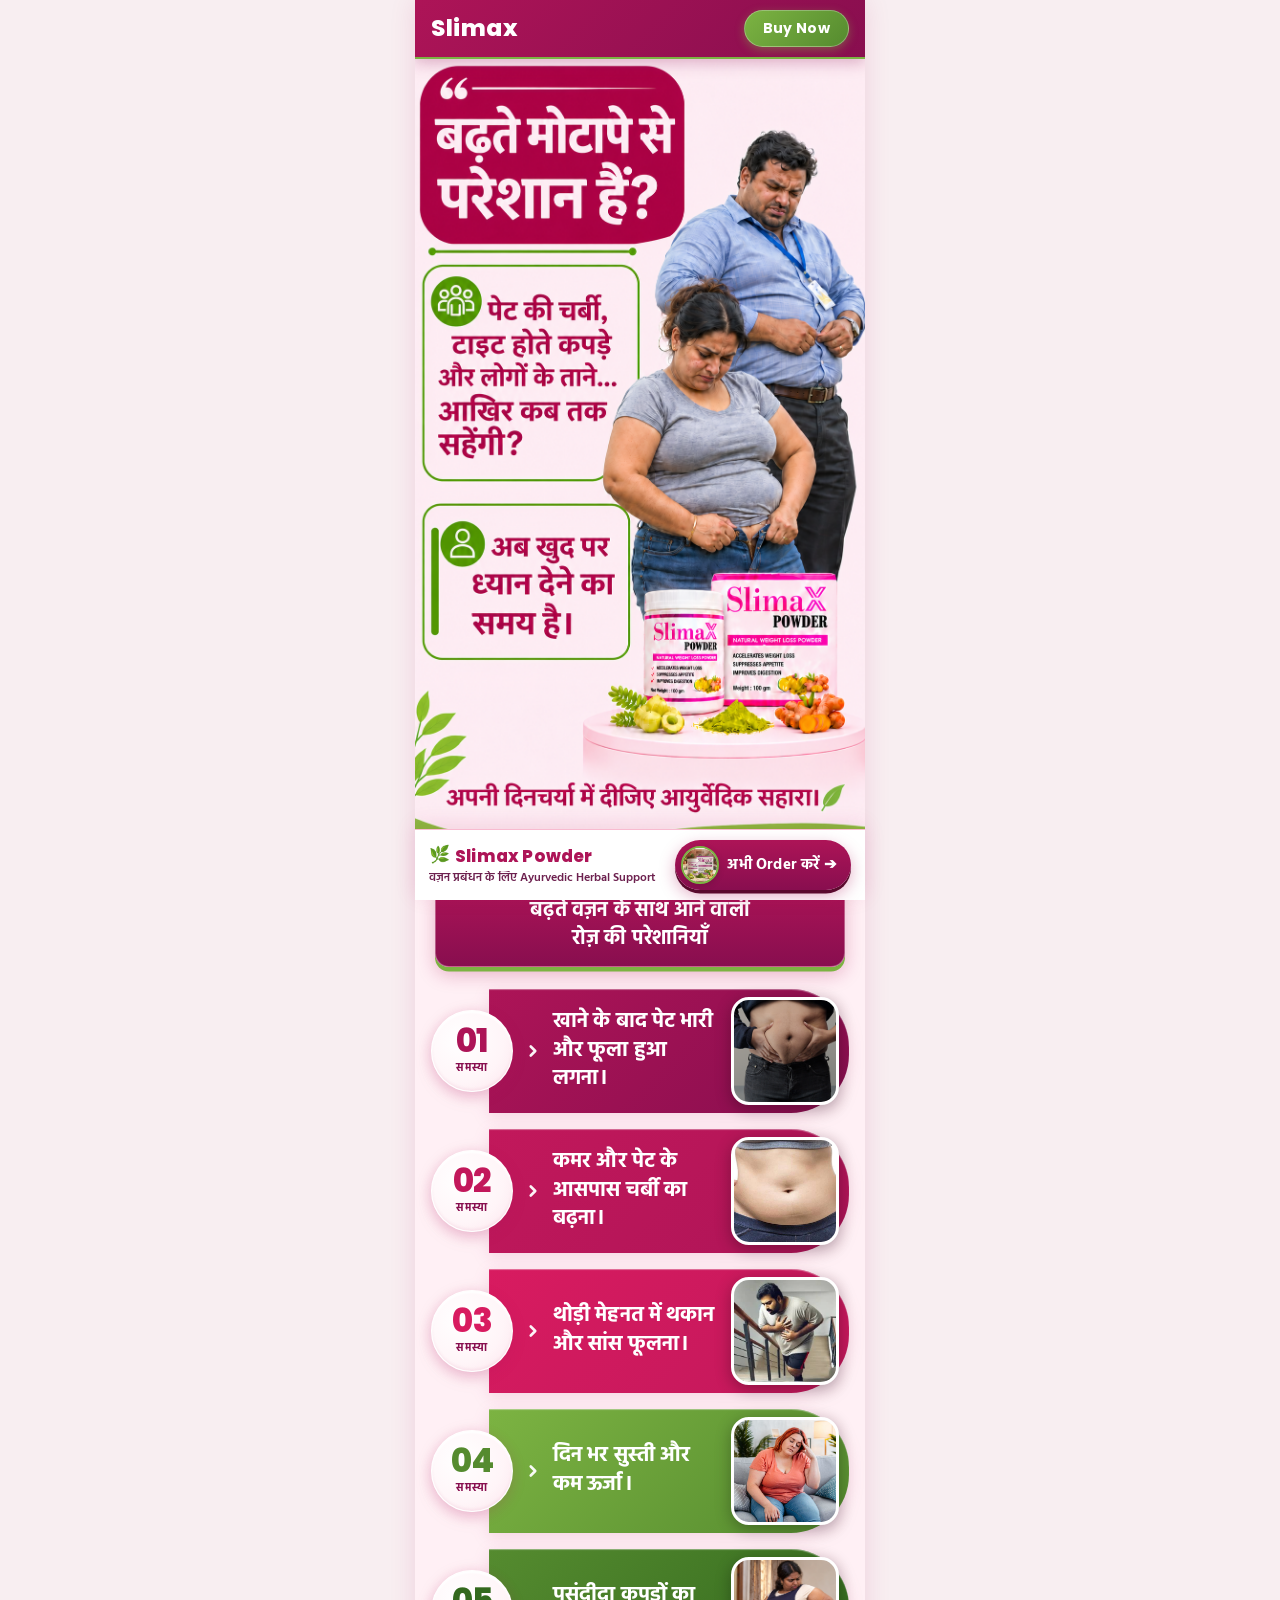
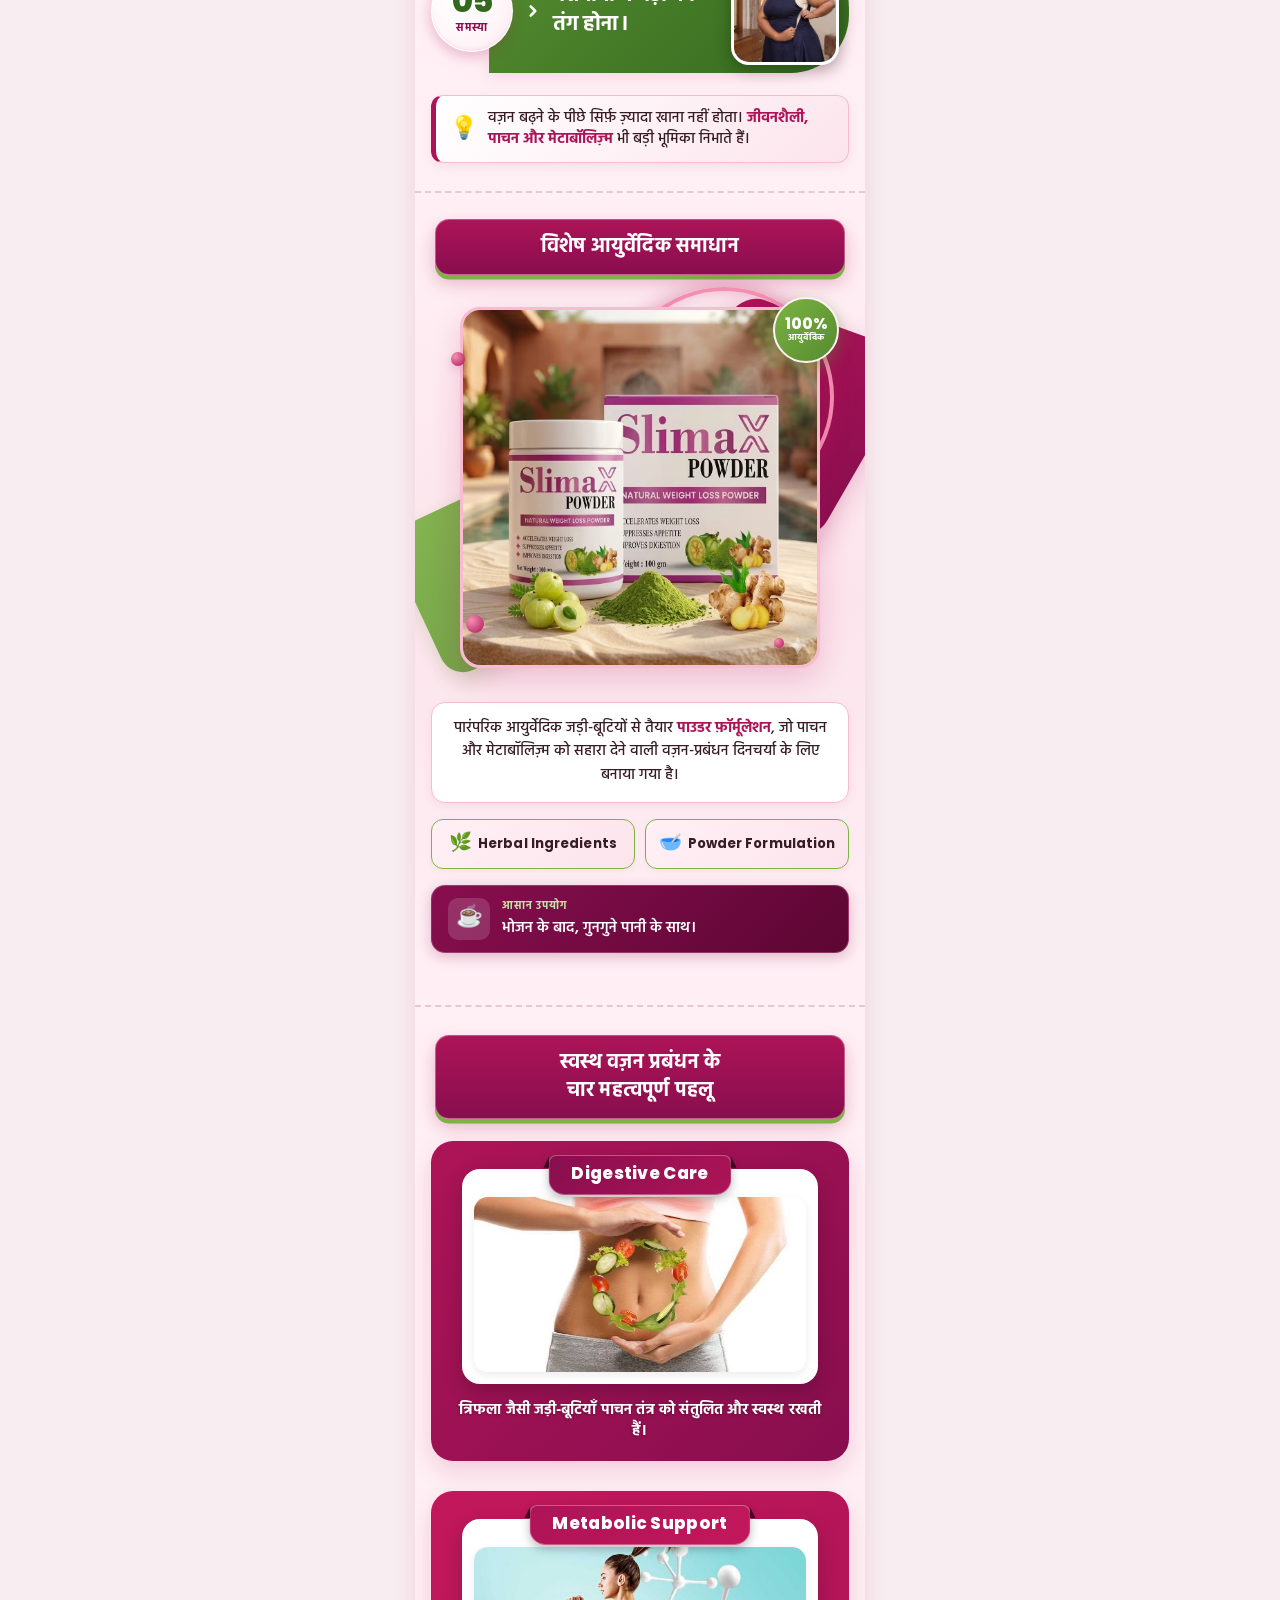
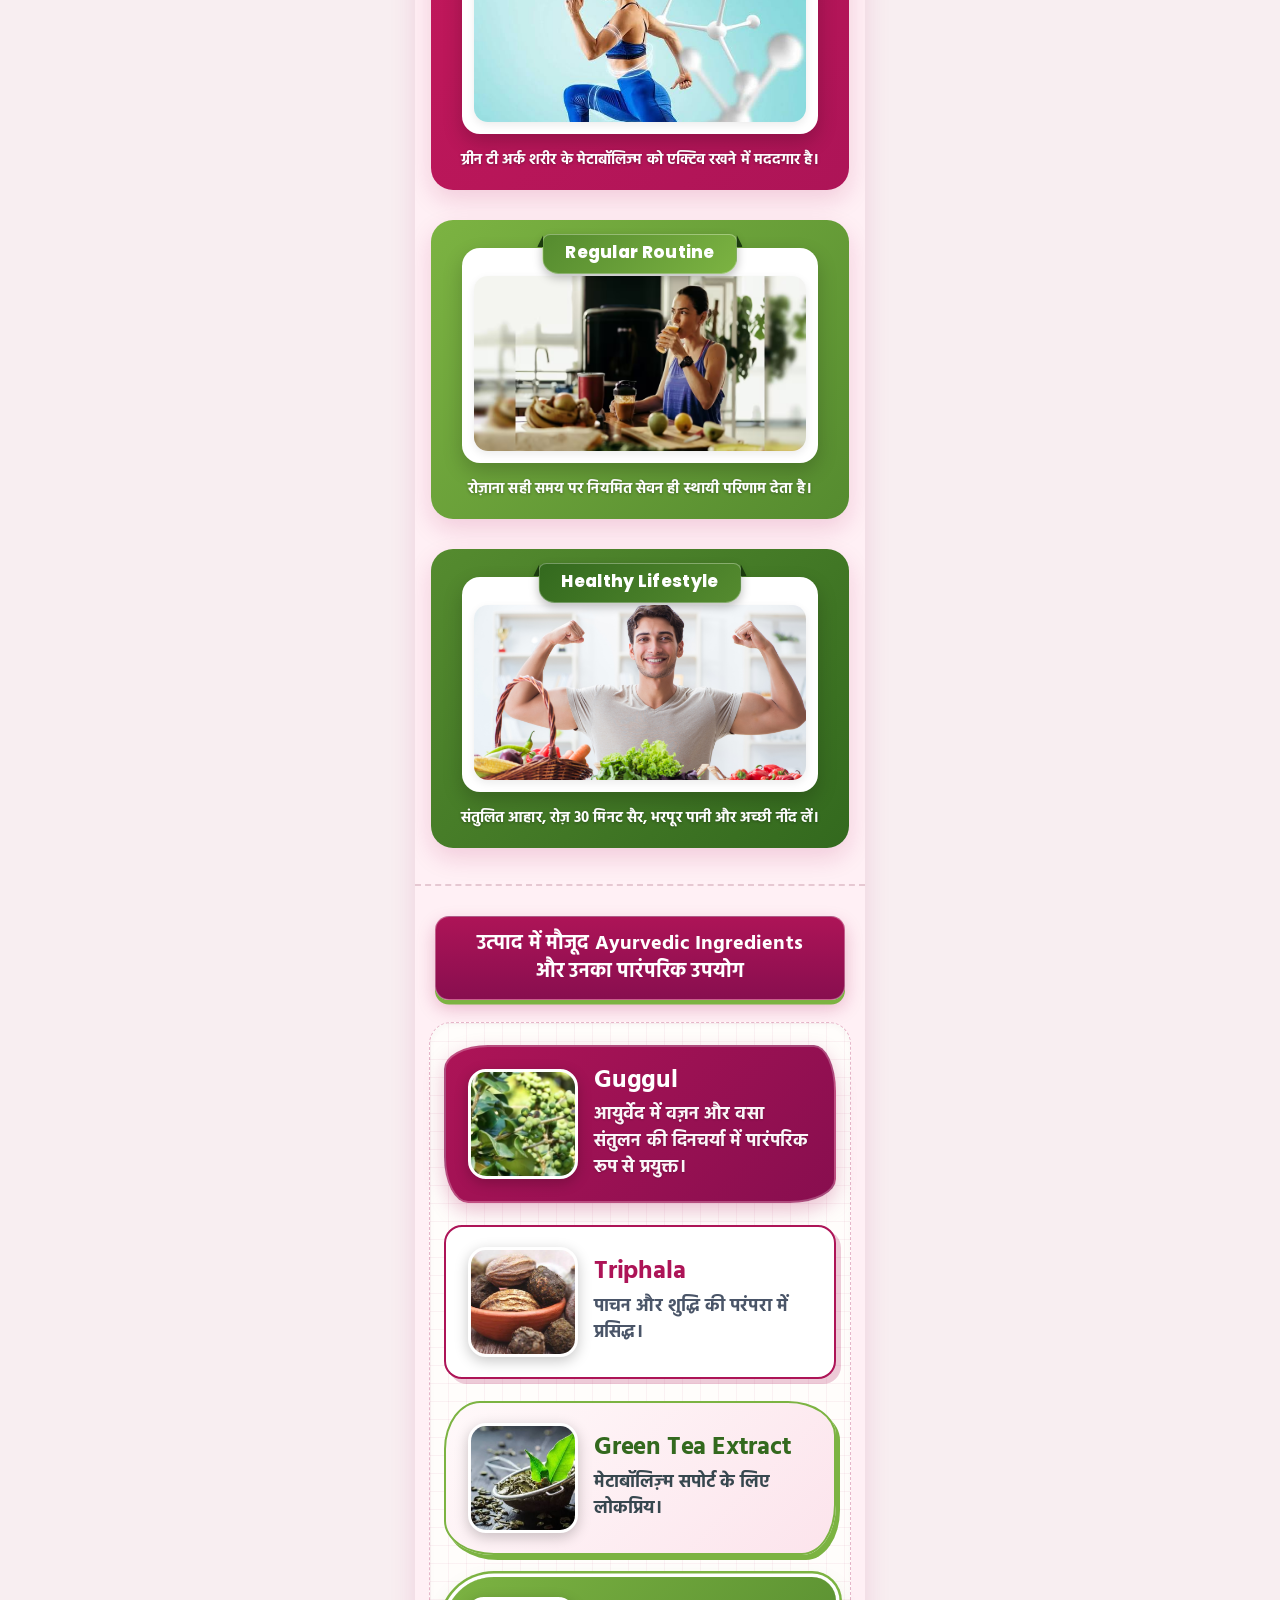
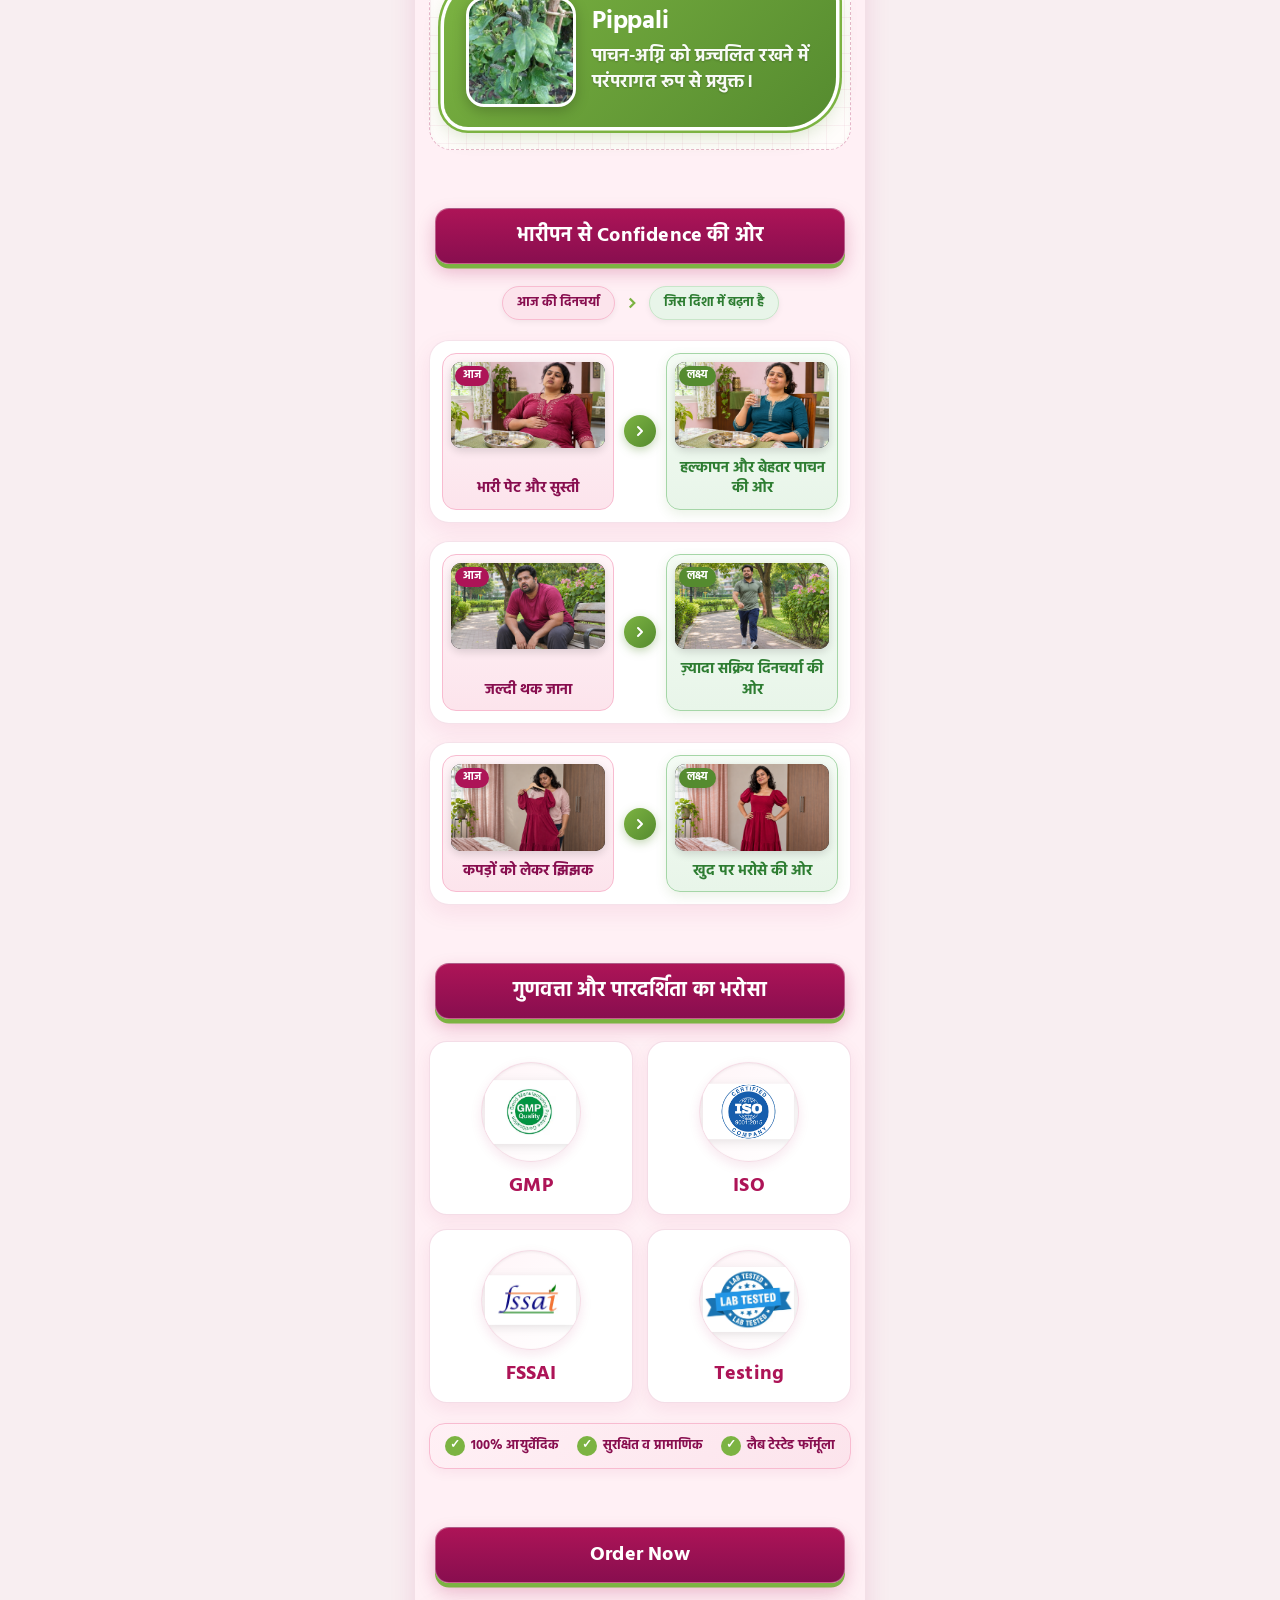
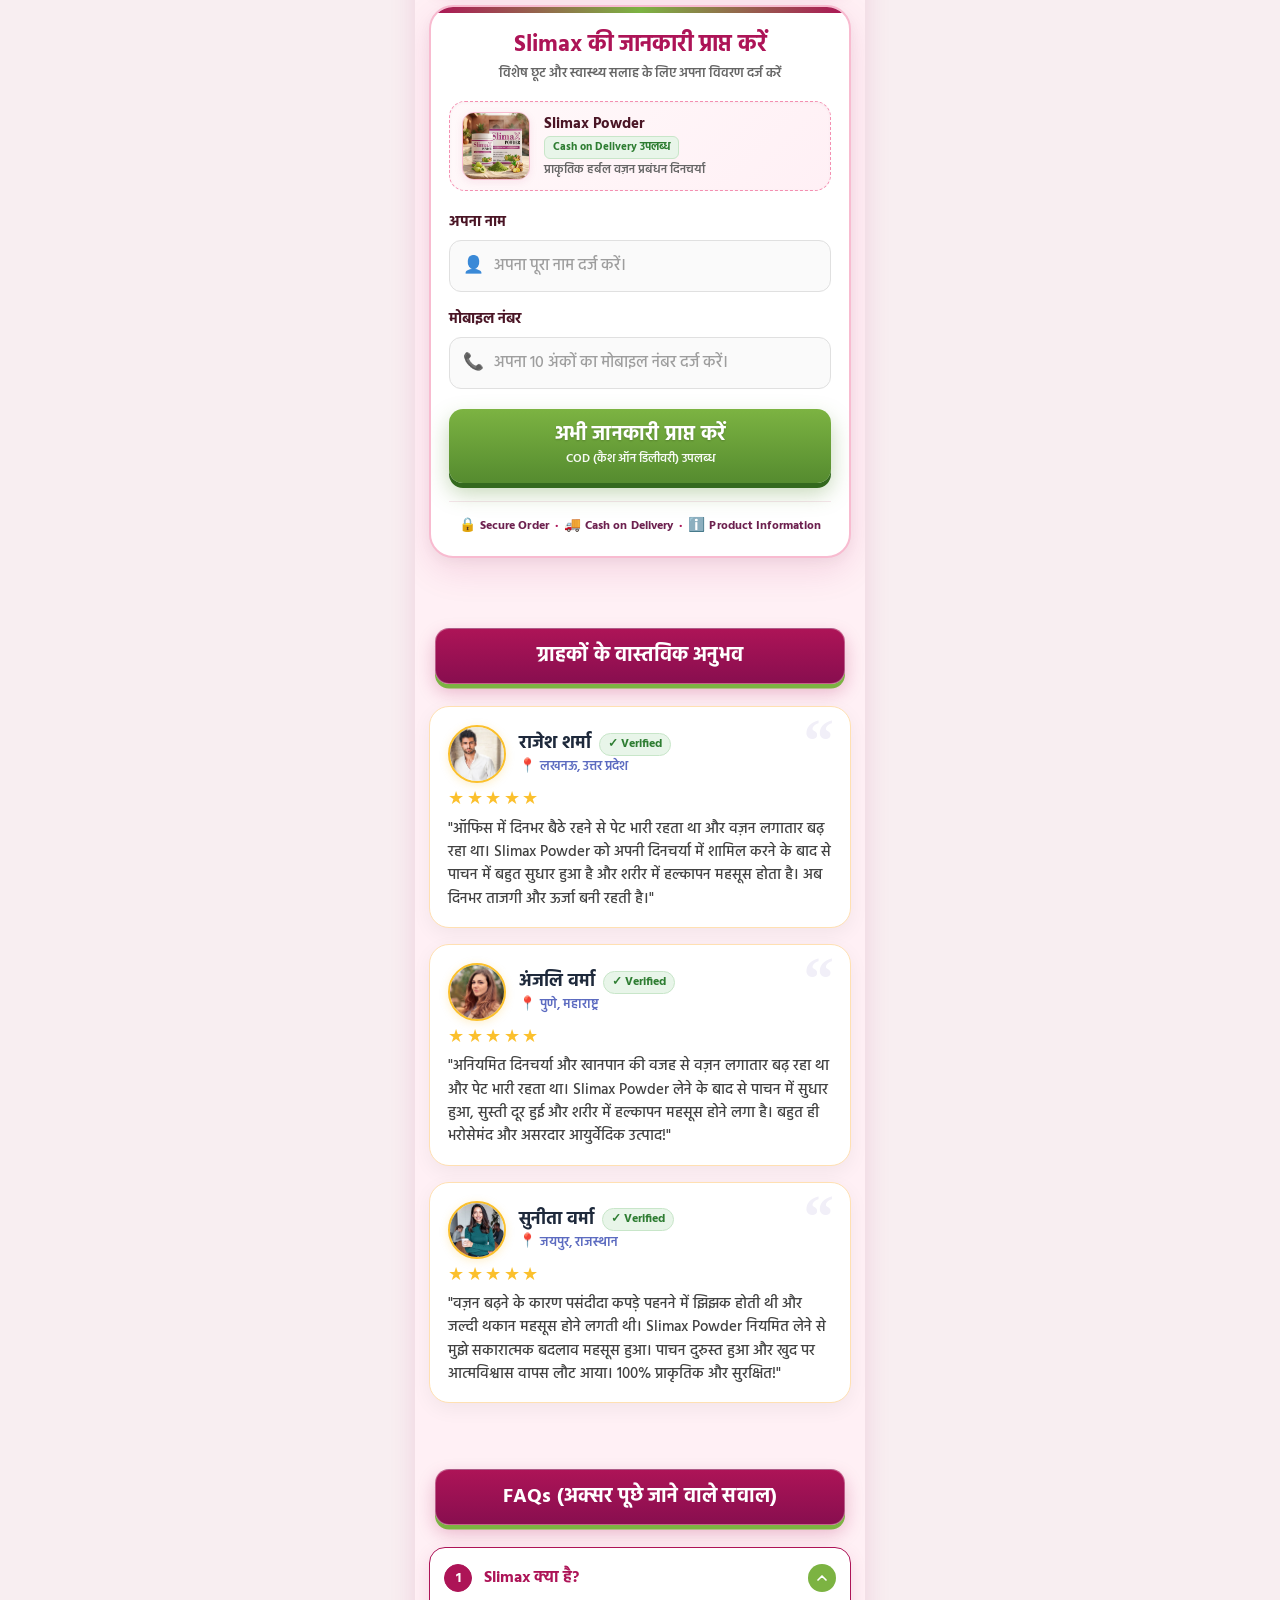
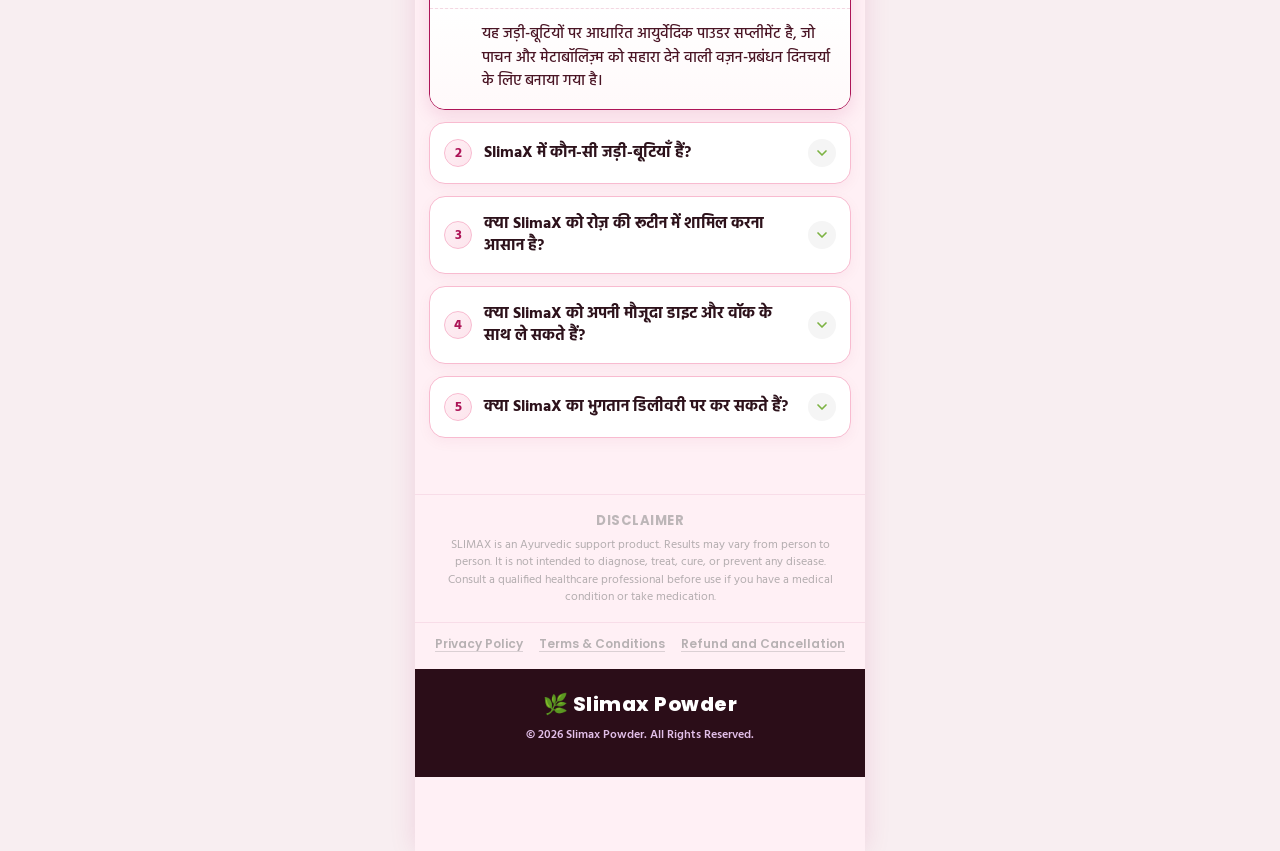
==== commit 84b3cc47: "Fix white gap between Section 9 order form and Section 10 reviews" ====
--- a/index.html
+++ b/index.html
@@ -533,6 +533,492 @@
 
     </section>
 
+    <!-- Section 7: Quality & Transparency Certifications (गुणवत्ता और पारदर्शिता का भरोसा) -->
+    <section class="trust-section">
+      
+      <!-- Section Header -->
+      <div class="section-header">
+        <h2 class="section-title">गुणवत्ता और पारदर्शिता का भरोसा</h2>
+      </div>
+
+      <!-- 2x2 Certifications Grid -->
+      <div class="cert-grid">
+
+        <!-- Badge 1: GMP -->
+        <div class="cert-card">
+          <div class="cert-badge-wrap">
+            <img src="images/cert1.avif" alt="GMP Certified" class="cert-img" loading="lazy">
+          </div>
+          <h3 class="cert-title">GMP</h3>
+        </div>
+
+        <!-- Badge 2: ISO -->
+        <div class="cert-card">
+          <div class="cert-badge-wrap">
+            <img src="images/iso.avif" alt="ISO Certified" class="cert-img" loading="lazy">
+          </div>
+          <h3 class="cert-title">ISO</h3>
+        </div>
+
+        <!-- Badge 3: FSSAI -->
+        <div class="cert-card">
+          <div class="cert-badge-wrap">
+            <img src="images/cert3.avif" alt="FSSAI Approved" class="cert-img" loading="lazy">
+          </div>
+          <h3 class="cert-title">FSSAI</h3>
+        </div>
+
+        <!-- Badge 4: Testing -->
+        <div class="cert-card">
+          <div class="cert-badge-wrap">
+            <img src="images/cert4.avif" alt="Testing - Lab Tested" class="cert-img" loading="lazy">
+          </div>
+          <h3 class="cert-title">Testing</h3>
+        </div>
+
+      </div>
+
+      <!-- Bottom Quality Assurance Strip -->
+      <div class="trust-assurance-bar">
+        <div class="assurance-item">
+          <span class="assurance-icon">✓</span>
+          <span class="assurance-text">100% आयुर्वेदिक</span>
+        </div>
+        <div class="assurance-item">
+          <span class="assurance-icon">✓</span>
+          <span class="assurance-text">सुरक्षित व प्रामाणिक</span>
+        </div>
+        <div class="assurance-item">
+          <span class="assurance-icon">✓</span>
+          <span class="assurance-text">लैब टेस्टेड फॉर्मूला</span>
+        </div>
+      </div>
+
+    </section>
+
+    <!-- Section 8: Order Now & Information Form (Order Now - Slimax की जानकारी प्राप्त करें) -->
+    <section id="order-form" class="order-section">
+      
+      <!-- Section Header -->
+      <div class="section-header">
+        <h2 class="section-title">Order Now</h2>
+      </div>
+
+      <!-- Main Order Container Card -->
+      <div class="order-container-card">
+
+        <!-- Card Top Banner -->
+        <div class="order-header-box">
+          <h3 class="order-main-title">Slimax की जानकारी प्राप्त करें</h3>
+          <p class="order-helper-text">विशेष छूट और स्वास्थ्य सलाह के लिए अपना विवरण दर्ज करें</p>
+        </div>
+
+        <!-- Product Mini Spotlight Frame -->
+        <div class="order-product-strip">
+          <div class="mini-prod-img-box">
+            <img src="images/product.jpg" alt="Slimax Powder" class="mini-prod-img" loading="lazy">
+          </div>
+          <div class="mini-prod-info">
+            <span class="mini-prod-name">Slimax Powder</span>
+            <span class="mini-prod-badge">Cash on Delivery उपलब्ध</span>
+            <p class="mini-prod-desc">प्राकृतिक हर्बल वज़न प्रबंधन दिनचर्या</p>
+          </div>
+        </div>
+
+        <!-- Lead Form -->
+        <form id="lead-form" class="order-form-body" onsubmit="event.preventDefault(); handleFormSubmit();">
+          
+          <!-- Field 1: Name -->
+          <div class="form-group">
+            <label for="user-name" class="form-label">अपना नाम</label>
+            <div class="input-wrapper">
+              <span class="input-icon">👤</span>
+              <input 
+                type="text" 
+                id="user-name" 
+                name="name" 
+                class="form-input" 
+                placeholder="अपना पूरा नाम दर्ज करें।" 
+                required
+                autocomplete="name"
+              >
+            </div>
+            <!-- Name Tooltip -->
+            <div id="name-tooltip" class="input-tooltip" style="display: none;">
+              <span class="tooltip-icon">!</span>
+              <span class="tooltip-text">नाम में केवल अक्षर (Letters) ही दर्ज करें।</span>
+            </div>
+          </div>
+
+          <!-- Field 2: Phone -->
+          <div class="form-group">
+            <label for="user-phone" class="form-label">मोबाइल नंबर</label>
+            <div class="input-wrapper">
+              <span class="input-icon">📞</span>
+              <input 
+                type="tel" 
+                id="user-phone" 
+                name="phone" 
+                class="form-input" 
+                placeholder="अपना 10 अंकों का मोबाइल नंबर दर्ज करें।" 
+                pattern="[6-9][0-9]{9}"
+                maxlength="10" 
+                inputmode="numeric"
+                required
+                autocomplete="tel"
+                title="मोबाइल नंबर केवल 6, 7, 8 या 9 से ही शुरू होना चाहिए"
+              >
+            </div>
+            <!-- Phone Tooltip -->
+            <div id="phone-tooltip" class="input-tooltip" style="display: none;">
+              <span class="tooltip-icon">!</span>
+              <span class="tooltip-text">मोबाइल नंबर केवल 6, 7, 8 या 9 से ही शुरू होना चाहिए।</span>
+            </div>
+          </div>
+
+          <!-- Big CTA Button -->
+          <button type="submit" class="order-cta-btn" id="submit-btn">
+            <span class="cta-title">अभी जानकारी प्राप्त करें</span>
+            <span class="cta-sub">COD (कैश ऑन डिलीवरी) उपलब्ध</span>
+          </button>
+
+          <!-- Form Message Output -->
+          <div id="form-feedback" class="form-feedback" style="display: none;"></div>
+
+        </form>
+
+        <!-- Security & Trust Badges Strip -->
+        <div class="order-trust-strip">
+          <div class="trust-badge-item">
+            <span class="trust-item-icon">🔒</span>
+            <span class="trust-item-text">Secure Order</span>
+          </div>
+          <span class="trust-dot">·</span>
+          <div class="trust-badge-item">
+            <span class="trust-item-icon">🚚</span>
+            <span class="trust-item-text">Cash on Delivery</span>
+          </div>
+          <span class="trust-dot">·</span>
+          <div class="trust-badge-item">
+            <span class="trust-item-icon">ℹ️</span>
+            <span class="trust-item-text">Product Information</span>
+          </div>
+        </div>
+
+      </div>
+
+    </section>
+
+    <!-- Section 9: Customer Reviews (ग्राहकों के वास्तविक अनुभव) -->
+    <section class="reviews-section">
+      
+      <!-- Section Header -->
+      <div class="section-header">
+        <h2 class="section-title">ग्राहकों के वास्तविक अनुभव</h2>
+      </div>
+
+      <!-- Reviews Cards List -->
+      <div class="reviews-list">
+
+        <!-- Review Card 1: Rajesh Sharma -->
+        <div class="review-card">
+          <div class="quote-watermark">“</div>
+          <div class="reviewer-header">
+            <div class="reviewer-avatar-wrap">
+              <img src="images/r1.jpg" alt="राजेश शर्मा" class="reviewer-avatar" loading="lazy">
+            </div>
+            <div class="reviewer-info">
+              <div class="reviewer-name-row">
+                <h3 class="reviewer-name">राजेश शर्मा</h3>
+                <span class="verified-pill">✓ Verified</span>
+              </div>
+              <div class="reviewer-location">
+                <span class="loc-pin">📍</span> लखनऊ, उत्तर प्रदेश
+              </div>
+            </div>
+          </div>
+          <div class="rating-stars">★★★★★</div>
+          <p class="review-body">
+            "ऑफिस में दिनभर बैठे रहने से पेट भारी रहता था और वज़न लगातार बढ़ रहा था। Slimax Powder को अपनी दिनचर्या में शामिल करने के बाद से पाचन में बहुत सुधार हुआ है और शरीर में हल्कापन महसूस होता है। अब दिनभर ताजगी और ऊर्जा बनी रहती है।"
+          </p>
+        </div>
+
+        <!-- Review Card 2: Anjali Verma -->
+        <div class="review-card">
+          <div class="quote-watermark">“</div>
+          <div class="reviewer-header">
+            <div class="reviewer-avatar-wrap">
+              <img src="images/r2.jpg" alt="अंजलि वर्मा" class="reviewer-avatar" loading="lazy">
+            </div>
+            <div class="reviewer-info">
+              <div class="reviewer-name-row">
+                <h3 class="reviewer-name">अंजलि वर्मा</h3>
+                <span class="verified-pill">✓ Verified</span>
+              </div>
+              <div class="reviewer-location">
+                <span class="loc-pin">📍</span> पुणे, महाराष्ट्र
+              </div>
+            </div>
+          </div>
+          <div class="rating-stars">★★★★★</div>
+          <p class="review-body">
+            "अनियमित दिनचर्या और खानपान की वजह से वज़न लगातार बढ़ रहा था और पेट भारी रहता था। Slimax Powder लेने के बाद से पाचन में सुधार हुआ, सुस्ती दूर हुई और शरीर में हल्कापन महसूस होने लगा है। बहुत ही भरोसेमंद और असरदार आयुर्वेदिक उत्पाद!"
+          </p>
+        </div>
+
+        <!-- Review Card 3: Sunita Verma -->
+        <div class="review-card">
+          <div class="quote-watermark">“</div>
+          <div class="reviewer-header">
+            <div class="reviewer-avatar-wrap">
+              <img src="images/r3.jpg" alt="सुनीता वर्मा" class="reviewer-avatar" loading="lazy">
+            </div>
+            <div class="reviewer-info">
+              <div class="reviewer-name-row">
+                <h3 class="reviewer-name">सुनीता वर्मा</h3>
+                <span class="verified-pill">✓ Verified</span>
+              </div>
+              <div class="reviewer-location">
+                <span class="loc-pin">📍</span> जयपुर, राजस्थान
+              </div>
+            </div>
+          </div>
+          <div class="rating-stars">★★★★★</div>
+          <p class="review-body">
+            "वज़न बढ़ने के कारण पसंदीदा कपड़े पहनने में झिझक होती थी और जल्दी थकान महसूस होने लगती थी। Slimax Powder नियमित लेने से मुझे सकारात्मक बदलाव महसूस हुआ। पाचन दुरुस्त हुआ और खुद पर आत्मविश्वास वापस लौट आया। 100% प्राकृतिक और सुरक्षित!"
+          </p>
+        </div>
+
+      </div>
+
+    </section>
+
+    <!-- Section 10: Frequently Asked Questions (FAQs) -->
+    <section class="faq-section" id="faq-section">
+      
+      <!-- Section Header -->
+      <div class="section-header">
+        <h2 class="section-title">FAQs (अक्सर पूछे जाने वाले सवाल)</h2>
+      </div>
+
+      <!-- FAQ Accordion List -->
+      <div class="faq-accordion" id="faqAccordion">
+
+        <!-- FAQ Item 1 -->
+        <div class="faq-item active">
+          <button type="button" class="faq-trigger" aria-expanded="true">
+            <span class="faq-num">1</span>
+            <span class="faq-question">Slimax क्या है?</span>
+            <span class="faq-icon">
+              <svg viewBox="0 0 24 24" width="16" height="16" stroke="currentColor" stroke-width="2.5" fill="none" stroke-linecap="round" stroke-linejoin="round">
+                <polyline points="6 9 12 15 18 9"></polyline>
+              </svg>
+            </span>
+          </button>
+          <div class="faq-collapse">
+            <div class="faq-content">
+              <p>यह जड़ी-बूटियों पर आधारित आयुर्वेदिक पाउडर सप्लीमेंट है, जो पाचन और मेटाबॉलिज़्म को सहारा देने वाली वज़न-प्रबंधन दिनचर्या के लिए बनाया गया है।</p>
+            </div>
+          </div>
+        </div>
+
+        <!-- FAQ Item 2 -->
+        <div class="faq-item">
+          <button type="button" class="faq-trigger" aria-expanded="false">
+            <span class="faq-num">2</span>
+            <span class="faq-question">SlimaX में कौन-सी जड़ी-बूटियाँ हैं?</span>
+            <span class="faq-icon">
+              <svg viewBox="0 0 24 24" width="16" height="16" stroke="currentColor" stroke-width="2.5" fill="none" stroke-linecap="round" stroke-linejoin="round">
+                <polyline points="6 9 12 15 18 9"></polyline>
+              </svg>
+            </span>
+          </button>
+          <div class="faq-collapse">
+            <div class="faq-content">
+              <p>SlimaX की मुख्य सामग्री में गुग्गुल, त्रिफला, ग्रीन टी एक्सट्रैक्ट और पिप्पली शामिल हैं। पूरी सूची पैक पर देखें।</p>
+            </div>
+          </div>
+        </div>
+
+        <!-- FAQ Item 3 -->
+        <div class="faq-item">
+          <button type="button" class="faq-trigger" aria-expanded="false">
+            <span class="faq-num">3</span>
+            <span class="faq-question">क्या SlimaX को रोज़ की रूटीन में शामिल करना आसान है?</span>
+            <span class="faq-icon">
+              <svg viewBox="0 0 24 24" width="16" height="16" stroke="currentColor" stroke-width="2.5" fill="none" stroke-linecap="round" stroke-linejoin="round">
+                <polyline points="6 9 12 15 18 9"></polyline>
+              </svg>
+            </span>
+          </button>
+          <div class="faq-collapse">
+            <div class="faq-content">
+              <p>हाँ। इसे लेने का समय अपने नियमित भोजन से जोड़ सकते हैं। मात्रा और इस्तेमाल का तरीका पैक पर दिया गया है।</p>
+            </div>
+          </div>
+        </div>
+
+        <!-- FAQ Item 4 -->
+        <div class="faq-item">
+          <button type="button" class="faq-trigger" aria-expanded="false">
+            <span class="faq-num">4</span>
+            <span class="faq-question">क्या SlimaX को अपनी मौजूदा डाइट और वॉक के साथ ले सकते हैं?</span>
+            <span class="faq-icon">
+              <svg viewBox="0 0 24 24" width="16" height="16" stroke="currentColor" stroke-width="2.5" fill="none" stroke-linecap="round" stroke-linejoin="round">
+                <polyline points="6 9 12 15 18 9"></polyline>
+              </svg>
+            </span>
+          </button>
+          <div class="faq-collapse">
+            <div class="faq-content">
+              <p>SlimaX को संतुलित खानपान और नियमित एक्टिविटी वाली दिनचर्या के साथ शामिल करने के लिए बनाया गया है।</p>
+            </div>
+          </div>
+        </div>
+
+        <!-- FAQ Item 5 -->
+        <div class="faq-item">
+          <button type="button" class="faq-trigger" aria-expanded="false">
+            <span class="faq-num">5</span>
+            <span class="faq-question">क्या SlimaX का भुगतान डिलीवरी पर कर सकते हैं?</span>
+            <span class="faq-icon">
+              <svg viewBox="0 0 24 24" width="16" height="16" stroke="currentColor" stroke-width="2.5" fill="none" stroke-linecap="round" stroke-linejoin="round">
+                <polyline points="6 9 12 15 18 9"></polyline>
+              </svg>
+            </span>
+          </button>
+          <div class="faq-collapse">
+            <div class="faq-content">
+              <p>हाँ, जिन पिन कोड पर Cash on Delivery उपलब्ध है, वहाँ पार्सल मिलने पर भुगतान कर सकते हैं।</p>
+            </div>
+          </div>
+        </div>
+
+      </div>
+
+    </section>
+
+    <!-- Disclaimer Strip (Exact match to image) -->
+    <div class="disclaimer-strip">
+      <h5 class="disclaimer-title">Disclaimer</h5>
+      <p class="disclaimer-text">
+        SLIMAX is an Ayurvedic support product. Results may vary from person to person. It is not intended to diagnose, treat, cure, or prevent any disease. Consult a qualified healthcare professional before use if you have a medical condition or take medication.
+      </p>
+    </div>
+
+    <!-- Policy Links Bar under Disclaimer -->
+    <div class="policy-links-bar">
+      <a href="javascript:void(0)" class="policy-link" onclick="openPolicyModal('privacy')">Privacy Policy</a>
+      <a href="javascript:void(0)" class="policy-link" onclick="openPolicyModal('terms')">Terms & Conditions</a>
+      <a href="javascript:void(0)" class="policy-link" onclick="openPolicyModal('refund')">Refund and Cancellation</a>
+    </div>
+
+    <!-- Footer Section -->
+    <footer class="site-footer">
+      <div class="footer-brand">
+        <span class="footer-logo">🌿 Slimax Powder</span>
+        <p class="footer-copyright">
+          © 2026 Slimax Powder. All Rights Reserved.
+        </p>
+      </div>
+    </footer>
+
+    <!-- Policy Modals -->
+    <!-- Modal 1: Privacy Policy -->
+    <div id="modal-privacy" class="policy-modal" onclick="closeAllPolicyModals(event)">
+      <div class="policy-modal-card" onclick="event.stopPropagation()">
+        <div class="policy-modal-header">
+          <h3 class="policy-modal-title">Privacy Policy</h3>
+          <button type="button" class="policy-modal-close" onclick="closeAllPolicyModals()" aria-label="Close">✕</button>
+        </div>
+        <div class="policy-modal-body">
+          <p class="policy-intro">We (SLIMAX) respect your privacy. This Policy explains how we collect, use and protect your data.</p>
+          
+          <h4 class="policy-heading">1. What information do we collect?</h4>
+          <p class="policy-para">Your name, mobile number, address, and PIN code are collected when filling out the order form.</p>
+          
+          <h4 class="policy-heading">2. Usage</h4>
+          <p class="policy-para">
+            For order process and delivery<br>
+            For order related communication<br>
+            For customer support
+          </p>
+          
+          <h4 class="policy-heading">3. Data security</h4>
+          <p class="policy-para">Your information is stored securely and is not sold to any third parties, except to delivery partners to fulfill orders.</p>
+          
+          <h4 class="policy-heading">4. Contact</h4>
+          <p class="policy-para">For any questions regarding privacy, please contact the number provided in the order form.</p>
+        </div>
+      </div>
+    </div>
+
+    <!-- Modal 2: Terms & Conditions -->
+    <div id="modal-terms" class="policy-modal" onclick="closeAllPolicyModals(event)">
+      <div class="policy-modal-card" onclick="event.stopPropagation()">
+        <div class="policy-modal-header">
+          <h3 class="policy-modal-title">Terms & Conditions</h3>
+          <button type="button" class="policy-modal-close" onclick="closeAllPolicyModals()" aria-label="Close">✕</button>
+        </div>
+        <div class="policy-modal-body">
+          <p class="policy-intro">By using this website, you agree to the following rules.</p>
+          
+          <h4 class="policy-heading">1. Product Information</h4>
+          <p class="policy-para">SLIMAX is an Ayurvedic support product. Results may vary from person to person, and it is not a substitute for treatment of any disease.</p>
+          
+          <h4 class="policy-heading">2. Order</h4>
+          <p class="policy-para">After confirming the order, the delivery timeline may vary depending on the location.</p>
+          
+          <h4 class="policy-heading">3. Price</h4>
+          <p class="policy-para">Prices and offers shown on the website may change from time to time.</p>
+          
+          <h4 class="policy-heading">4. Responsibility</h4>
+          <p class="policy-para">Consult a doctor before using the product, especially if you are pregnant, breastfeeding, or have a medical condition.</p>
+        </div>
+      </div>
+    </div>
+
+    <!-- Modal 3: Refund and Cancellation -->
+    <div id="modal-refund" class="policy-modal" onclick="closeAllPolicyModals(event)">
+      <div class="policy-modal-card" onclick="event.stopPropagation()">
+        <div class="policy-modal-header">
+          <h3 class="policy-modal-title">Refund & Cancellation Policy</h3>
+          <button type="button" class="policy-modal-close" onclick="closeAllPolicyModals()" aria-label="Close">✕</button>
+        </div>
+        <div class="policy-modal-body">
+          <h4 class="policy-heading">1. Order Cancellation</h4>
+          <p class="policy-para">Orders can be canceled before they are shipped. For cancellations, please contact the contact number provided in the order form.</p>
+          
+          <h4 class="policy-heading">2. Refund</h4>
+          <p class="policy-para">If you receive a damaged or wrong product, a replacement or refund will be processed if reported within 24-48 hours of delivery.</p>
+          
+          <h4 class="policy-heading">3. Refund Timeline</h4>
+          <p class="policy-para">Approved refunds are processed to the original payment method within 5-7 business days.</p>
+          
+          <h4 class="policy-heading">4. Non-Returnable</h4>
+          <p class="policy-para">For health and hygiene reasons, opened/used products cannot be returned, unless they are damaged or defective.</p>
+        </div>
+      </div>
+    </div>
+
+    <!-- Sticky Bottom Conversion Bar (पूरे पेज पर दिखने वाला स्टिकी बार) -->
+    <div class="sticky-bottom-bar" id="stickyBottomBar">
+      <div class="sticky-brand-info">
+        <div class="sticky-brand-title">
+          <span class="sticky-leaf">🌿</span>
+          <span class="sticky-name">Slimax Powder</span>
+        </div>
+        <p class="sticky-tagline">वज़न प्रबंधन के लिए Ayurvedic Herbal Support</p>
+      </div>
+
+      <a href="#order-form" class="sticky-order-btn">
+        <span class="sticky-thumb-circle">
+          <img src="images/product.jpg" alt="Slimax Powder" class="sticky-thumb-img">
+        </span>
+        <span class="sticky-btn-text">अभी Order करें ➔</span>
+      </a>
+    </div>
+
     <!-- Placeholder for Next Sections (Aage ke sections yaha aayenge) -->
     <main id="next-sections" class="content-sections">
       <!-- User can provide next sections here -->
--- a/style.css
+++ b/style.css
@@ -61,6 +61,7 @@
   display: flex;
   flex-direction: column;
   overflow-x: hidden;
+  padding-bottom: 74px;
 }
 
 /* Top Brand Navbar (Slimax | Buy Now) */
@@ -1348,6 +1349,1525 @@
   50% { transform: scale(1.1); box-shadow: 0 4px 14px rgba(85, 139, 47, 0.5); }
 }
 
+/* ==========================================================================
+   Section 7: Quality & Transparency Certifications (गुणवत्ता और पारदर्शिता)
+   ========================================================================== */
+.trust-section {
+  padding: 30px 14px 28px 14px;
+  position: relative;
+}
+
+.trust-subtitle {
+  text-align: center;
+  font-size: 0.96rem;
+  font-weight: 600;
+  color: #4A1525;
+  margin: -10px auto 22px auto;
+  max-width: 380px;
+  line-height: 1.45;
+}
+
+/* 2x2 Certifications Grid */
+.cert-grid {
+  display: grid;
+  grid-template-columns: repeat(2, 1fr);
+  gap: 14px;
+  margin-bottom: 20px;
+}
+
+.cert-card {
+  background: #FFFFFF;
+  border-radius: 18px;
+  padding: 20px 10px 16px 10px;
+  text-align: center;
+  display: flex;
+  flex-direction: column;
+  align-items: center;
+  justify-content: center;
+  border: 1.5px solid rgba(173, 20, 87, 0.14);
+  box-shadow: 0 6px 18px rgba(173, 20, 87, 0.08);
+  transition: transform 0.25s ease, box-shadow 0.25s ease;
+  position: relative;
+}
+
+.cert-card:hover {
+  transform: translateY(-3px);
+  box-shadow: 0 10px 24px rgba(173, 20, 87, 0.15);
+  border-color: #AD1457;
+}
+
+.cert-badge-wrap {
+  width: 100px;
+  height: 100px;
+  display: flex;
+  align-items: center;
+  justify-content: center;
+  margin-bottom: 8px;
+  border-radius: 50%;
+  background: linear-gradient(135deg, #FFF5F8 0%, #FFFFFF 100%);
+  padding: 6px;
+  box-shadow: inset 0 1px 3px rgba(0,0,0,0.06), 0 4px 12px rgba(173, 20, 87, 0.1);
+  border: 1.5px solid rgba(173, 20, 87, 0.12);
+  overflow: hidden;
+}
+
+.cert-img {
+  width: 90%;
+  height: 90%;
+  object-fit: contain;
+  display: block;
+  filter: drop-shadow(0 2px 4px rgba(0, 0, 0, 0.1));
+  transform: scale(1.18);
+  transition: transform 0.3s ease;
+}
+
+.cert-card:hover .cert-img {
+  transform: scale(1.28);
+}
+
+.cert-title {
+  font-size: 1.25rem;
+  font-weight: 800;
+  color: #AD1457;
+  letter-spacing: 0.2px;
+  margin-bottom: 0;
+  margin-top: 4px;
+  line-height: 1.2;
+}
+
+.cert-desc {
+  font-size: 0.8rem;
+  font-weight: 600;
+  color: #555555;
+  line-height: 1.35;
+}
+
+/* Bottom Quality Assurance Bar */
+.trust-assurance-bar {
+  background: linear-gradient(135deg, #FFF0F5 0%, #FCE4EC 100%);
+  border: 1.5px solid #F8BBD0;
+  border-radius: 16px;
+  padding: 12px 10px;
+  display: flex;
+  align-items: center;
+  justify-content: space-around;
+  flex-wrap: wrap;
+  gap: 8px;
+  box-shadow: 0 4px 12px rgba(173, 20, 87, 0.06);
+}
+
+.assurance-item {
+  display: flex;
+  align-items: center;
+  gap: 6px;
+}
+
+.assurance-icon {
+  width: 20px;
+  height: 20px;
+  border-radius: 50%;
+  background: #7CB342;
+  color: #FFFFFF;
+  display: flex;
+  align-items: center;
+  justify-content: center;
+  font-size: 0.72rem;
+  font-weight: 900;
+}
+
+.assurance-text {
+  font-size: 0.82rem;
+  font-weight: 700;
+  color: #880E4F;
+  letter-spacing: 0.1px;
+}
+
+/* ==========================================================================
+   Section 8: Order Now & Information Form (Order Now & Lead Gen)
+   ========================================================================== */
+.order-section {
+  padding: 30px 14px 40px 14px;
+  position: relative;
+}
+
+.order-container-card {
+  background: #FFFFFF;
+  border-radius: 24px;
+  border: 2px solid #F8BBD0;
+  box-shadow: 0 12px 36px rgba(173, 20, 87, 0.12), 0 4px 12px rgba(0, 0, 0, 0.04);
+  padding: 24px 18px 20px 18px;
+  position: relative;
+  overflow: hidden;
+}
+
+.order-container-card::before {
+  content: '';
+  position: absolute;
+  top: 0;
+  left: 0;
+  right: 0;
+  height: 6px;
+  background: linear-gradient(90deg, #AD1457 0%, #7CB342 50%, #AD1457 100%);
+}
+
+/* Card Top Header */
+.order-header-box {
+  text-align: center;
+  margin-bottom: 18px;
+}
+
+.order-sub-tag {
+  display: inline-block;
+  background: linear-gradient(135deg, #FFF0F5 0%, #FCE4EC 100%);
+  border: 1px solid #F8BBD0;
+  color: #880E4F;
+  font-size: 0.78rem;
+  font-weight: 700;
+  padding: 4px 14px;
+  border-radius: 20px;
+  margin-bottom: 8px;
+  box-shadow: 0 2px 6px rgba(173, 20, 87, 0.06);
+}
+
+.order-main-title {
+  font-size: 1.45rem;
+  font-weight: 800;
+  color: #AD1457;
+  line-height: 1.25;
+  margin-bottom: 5px;
+}
+
+.order-helper-text {
+  font-size: 0.84rem;
+  font-weight: 600;
+  color: #666666;
+  line-height: 1.35;
+}
+
+/* Mini Product Spotlight Strip */
+.order-product-strip {
+  display: flex;
+  align-items: center;
+  gap: 14px;
+  background: linear-gradient(135deg, #FFF9FA 0%, #FFF0F5 100%);
+  border: 1.5px dashed #F48FB1;
+  border-radius: 16px;
+  padding: 10px 12px;
+  margin-bottom: 20px;
+  box-shadow: inset 0 1px 3px rgba(0,0,0,0.03);
+}
+
+.mini-prod-img-box {
+  width: 68px;
+  height: 68px;
+  min-width: 68px;
+  border-radius: 12px;
+  overflow: hidden;
+  background: #FFFFFF;
+  border: 1px solid #F8BBD0;
+  box-shadow: 0 2px 8px rgba(173, 20, 87, 0.08);
+}
+
+.mini-prod-img {
+  width: 100%;
+  height: 100%;
+  object-fit: cover;
+  display: block;
+}
+
+.mini-prod-info {
+  display: flex;
+  flex-direction: column;
+  gap: 3px;
+  flex: 1;
+}
+
+.mini-prod-name {
+  font-size: 0.95rem;
+  font-weight: 800;
+  color: #4A1525;
+  line-height: 1.2;
+}
+
+.mini-prod-badge {
+  display: inline-block;
+  align-self: flex-start;
+  background: #E8F5E9;
+  color: #2E7D32;
+  font-size: 0.7rem;
+  font-weight: 800;
+  padding: 2px 8px;
+  border-radius: 6px;
+  border: 1px solid #C8E6C9;
+}
+
+.mini-prod-desc {
+  font-size: 0.78rem;
+  color: #666666;
+  font-weight: 600;
+  line-height: 1.3;
+}
+
+/* Form Styles */
+.order-form-body {
+  display: flex;
+  flex-direction: column;
+  gap: 16px;
+}
+
+.form-group {
+  display: flex;
+  flex-direction: column;
+  gap: 6px;
+  text-align: left;
+}
+
+.form-label {
+  font-size: 0.95rem;
+  font-weight: 800;
+  color: #4A1525;
+}
+
+.input-wrapper {
+  position: relative;
+  display: flex;
+  align-items: center;
+}
+
+.input-icon {
+  position: absolute;
+  left: 14px;
+  font-size: 1.05rem;
+  pointer-events: none;
+  z-index: 2;
+  opacity: 0.85;
+}
+
+.form-input {
+  width: 100%;
+  height: 52px;
+  padding: 0 14px 0 44px;
+  font-size: 0.98rem;
+  font-family: 'Hind', sans-serif;
+  font-weight: 600;
+  color: #222222;
+  background: #FAFAFA;
+  border: 1.5px solid #E0E0E0;
+  border-radius: 12px;
+  transition: all 0.25s ease;
+  outline: none;
+  box-sizing: border-box;
+}
+
+.form-input::placeholder {
+  color: #9E9E9E;
+  font-weight: 500;
+}
+
+.form-input:focus {
+  background: #FFFFFF;
+  border-color: #AD1457;
+  box-shadow: 0 0 0 4px rgba(173, 20, 87, 0.12);
+}
+
+/* Floating Input Warning Tooltips */
+.input-tooltip {
+  display: flex;
+  align-items: center;
+  gap: 8px;
+  background: #FFFFFF;
+  border: 1px solid #E0E0E0;
+  border-radius: 8px;
+  padding: 8px 12px;
+  box-shadow: 0 4px 16px rgba(0, 0, 0, 0.15);
+  margin-top: 6px;
+  font-size: 0.84rem;
+  color: #212121;
+  font-family: 'Hind', sans-serif;
+  font-weight: 600;
+  animation: tooltipFade 0.2s ease;
+  z-index: 5;
+}
+
+@keyframes tooltipFade {
+  from { opacity: 0; transform: translateY(-4px); }
+  to { opacity: 1; transform: translateY(0); }
+}
+
+.tooltip-icon {
+  background: #EF6C00;
+  color: #FFFFFF;
+  font-weight: 900;
+  font-size: 0.82rem;
+  width: 20px;
+  height: 20px;
+  border-radius: 4px;
+  display: inline-flex;
+  align-items: center;
+  justify-content: center;
+  flex-shrink: 0;
+}
+
+.tooltip-text {
+  flex: 1;
+  line-height: 1.35;
+}
+
+/* CTA Submit Button */
+.order-cta-btn {
+  width: 100%;
+  padding: 14px 16px;
+  background: linear-gradient(180deg, #7CB342 0%, #558B2F 100%);
+  color: #FFFFFF;
+  border: none;
+  border-radius: 14px;
+  box-shadow: 0 5px 0 #33691E, 0 10px 22px rgba(85, 139, 47, 0.35);
+  cursor: pointer;
+  display: flex;
+  flex-direction: column;
+  align-items: center;
+  justify-content: center;
+  gap: 2px;
+  transition: all 0.2s ease;
+  margin-top: 4px;
+  font-family: 'Hind', sans-serif;
+  position: relative;
+  overflow: hidden;
+}
+
+.order-cta-btn::before {
+  content: '';
+  position: absolute;
+  top: 0;
+  left: -75%;
+  width: 50%;
+  height: 100%;
+  background: linear-gradient(to right, rgba(255,255,255,0) 0%, rgba(255,255,255,0.3) 100%);
+  transform: skewX(-25deg);
+  animation: btnShimmer 3s infinite ease-in-out;
+}
+
+@keyframes btnShimmer {
+  0% { left: -75%; }
+  40%, 100% { left: 125%; }
+}
+
+.order-cta-btn:active {
+  transform: translateY(4px);
+  box-shadow: 0 1px 0 #33691E, 0 4px 10px rgba(85, 139, 47, 0.25);
+}
+
+.order-cta-btn:disabled {
+  opacity: 0.7;
+  cursor: not-allowed;
+  transform: none;
+}
+
+.cta-title {
+  font-size: 1.25rem;
+  font-weight: 800;
+  letter-spacing: 0.3px;
+  text-shadow: 0 1px 2px rgba(0,0,0,0.2);
+  line-height: 1.2;
+}
+
+.cta-sub {
+  font-size: 0.78rem;
+  font-weight: 600;
+  opacity: 0.95;
+}
+
+/* Feedback message container */
+.form-feedback {
+  padding: 12px 14px;
+  border-radius: 12px;
+  font-size: 0.92rem;
+  font-weight: 700;
+  text-align: center;
+  line-height: 1.45;
+  margin-top: 8px;
+  animation: fadeIn 0.3s ease;
+}
+
+.form-feedback.success {
+  background: #E8F5E9;
+  border: 1.5px solid #81C784;
+  color: #1B5E20;
+}
+
+.form-feedback.error {
+  background: #FFEBEE;
+  border: 1.5px solid #E57373;
+  color: #B71C1C;
+}
+
+@keyframes fadeIn {
+  from { opacity: 0; transform: translateY(-6px); }
+  to { opacity: 1; transform: translateY(0); }
+}
+
+/* Security & Trust Strip */
+.order-trust-strip {
+  display: flex;
+  align-items: center;
+  justify-content: center;
+  flex-wrap: wrap;
+  gap: 6px;
+  margin-top: 18px;
+  padding-top: 14px;
+  border-top: 1px solid rgba(173, 20, 87, 0.1);
+}
+
+.trust-badge-item {
+  display: flex;
+  align-items: center;
+  gap: 4px;
+}
+
+.trust-item-icon {
+  font-size: 0.86rem;
+}
+
+.trust-item-text {
+  font-size: 0.76rem;
+  font-weight: 700;
+  color: #6D214F;
+  letter-spacing: 0.1px;
+}
+
+.trust-dot {
+  color: #AD1457;
+  font-weight: 900;
+  font-size: 0.8rem;
+}
+
+/* ==========================================================================
+   Section 9: Customer Real Experiences / Reviews (ग्राहकों के वास्तविक अनुभव)
+   ========================================================================== */
+.reviews-section {
+  padding: 30px 14px 36px 14px;
+  position: relative;
+}
+
+.reviews-subtitle {
+  text-align: center;
+  font-size: 0.94rem;
+  font-weight: 600;
+  color: #4A1525;
+  margin: -10px auto 22px auto;
+  max-width: 380px;
+  line-height: 1.45;
+}
+
+.reviews-list {
+  display: flex;
+  flex-direction: column;
+  gap: 16px;
+}
+
+/* Individual Review Card */
+.review-card {
+  background: #FFFFFF;
+  border-radius: 20px;
+  padding: 18px 18px 16px 18px;
+  position: relative;
+  border: 1.5px solid #FFE0B2;
+  box-shadow: 0 6px 20px rgba(0, 0, 0, 0.05);
+  overflow: hidden;
+  transition: transform 0.25s ease, box-shadow 0.25s ease;
+}
+
+.review-card:hover {
+  transform: translateY(-2px);
+  box-shadow: 0 10px 24px rgba(173, 20, 87, 0.09);
+  border-color: #FFCC80;
+}
+
+/* Top Right Quote Watermark */
+.quote-watermark {
+  position: absolute;
+  top: 4px;
+  right: 16px;
+  font-size: 3.8rem;
+  font-family: Georgia, 'Times New Roman', serif;
+  color: #F1EFF8;
+  line-height: 1;
+  pointer-events: none;
+  user-select: none;
+  font-weight: 900;
+}
+
+/* Reviewer Header Row */
+.reviewer-header {
+  display: flex;
+  align-items: center;
+  gap: 13px;
+  margin-bottom: 8px;
+  position: relative;
+  z-index: 1;
+}
+
+.reviewer-avatar-wrap {
+  width: 58px;
+  height: 58px;
+  min-width: 58px;
+  border-radius: 50%;
+  border: 2.5px solid #FBC02D;
+  box-shadow: 0 2px 8px rgba(251, 192, 45, 0.25);
+  overflow: hidden;
+  background: #FFF9C4;
+}
+
+.reviewer-avatar {
+  width: 100%;
+  height: 100%;
+  object-fit: cover;
+  display: block;
+  transition: transform 0.3s ease;
+}
+
+.review-card:hover .reviewer-avatar {
+  transform: scale(1.08);
+}
+
+.reviewer-info {
+  display: flex;
+  flex-direction: column;
+  gap: 2px;
+}
+
+.reviewer-name-row {
+  display: flex;
+  align-items: center;
+  gap: 8px;
+  flex-wrap: wrap;
+}
+
+.reviewer-name {
+  font-size: 1.15rem;
+  font-weight: 800;
+  color: #1E293B;
+  line-height: 1.2;
+}
+
+.verified-pill {
+  display: inline-flex;
+  align-items: center;
+  gap: 3px;
+  background: #E8F5E9;
+  color: #2E7D32;
+  font-size: 0.72rem;
+  font-weight: 800;
+  padding: 2px 8px;
+  border-radius: 12px;
+  border: 1px solid #C8E6C9;
+}
+
+.reviewer-location {
+  font-size: 0.82rem;
+  font-weight: 600;
+  color: #5C6BC0;
+  display: flex;
+  align-items: center;
+  gap: 4px;
+  line-height: 1.3;
+}
+
+.loc-pin {
+  font-size: 0.85rem;
+}
+
+/* Star Rating */
+.rating-stars {
+  color: #FBC02D;
+  font-size: 1.15rem;
+  letter-spacing: 2.5px;
+  margin-bottom: 8px;
+  position: relative;
+  z-index: 1;
+  line-height: 1;
+}
+
+/* Review Text */
+.review-body {
+  font-size: 0.94rem;
+  line-height: 1.55;
+  color: #424242;
+  font-weight: 500;
+  position: relative;
+  z-index: 1;
+  text-align: left;
+}
+
+/* Bottom CTA & Reassurance in Reviews Section */
+.reviews-cta-box {
+  margin-top: 22px;
+  text-align: center;
+  background: linear-gradient(135deg, #FFF0F5 0%, #FCE4EC 100%);
+  border-radius: 18px;
+  padding: 16px 14px;
+  border: 1.5px solid #F8BBD0;
+  box-shadow: 0 4px 14px rgba(173, 20, 87, 0.08);
+}
+
+.reviews-cta-text {
+  font-size: 0.92rem;
+  font-weight: 700;
+  color: #880E4F;
+  margin-bottom: 10px;
+  line-height: 1.35;
+}
+
+.reviews-order-btn {
+  display: inline-flex;
+  align-items: center;
+  justify-content: center;
+  gap: 8px;
+  background: linear-gradient(180deg, #7CB342 0%, #558B2F 100%);
+  color: #FFFFFF;
+  font-size: 0.96rem;
+  font-weight: 800;
+  padding: 11px 22px;
+  border-radius: 25px;
+  text-decoration: none;
+  box-shadow: 0 4px 0 #33691E, 0 8px 16px rgba(85, 139, 47, 0.28);
+  transition: all 0.2s ease;
+  font-family: 'Hind', sans-serif;
+}
+
+.reviews-order-btn:active {
+  transform: translateY(3px);
+  box-shadow: 0 1px 0 #33691E, 0 3px 8px rgba(85, 139, 47, 0.2);
+}
+
+.btn-arrow {
+  font-size: 1rem;
+  transition: transform 0.2s ease;
+}
+
+.reviews-order-btn:hover .btn-arrow {
+  transform: translateX(4px);
+}
+
+/* ==========================================================================
+   Section 10: Frequently Asked Questions (FAQs)
+   ========================================================================== */
+.faq-section {
+  padding: 30px 14px 36px 14px;
+  position: relative;
+}
+
+.faq-accordion {
+  display: flex;
+  flex-direction: column;
+  gap: 12px;
+}
+
+.faq-item {
+  background: #FFFFFF;
+  border-radius: 16px;
+  border: 1.5px solid #F8BBD0;
+  box-shadow: 0 4px 14px rgba(173, 20, 87, 0.05);
+  overflow: hidden;
+  transition: border-color 0.25s ease, box-shadow 0.25s ease;
+}
+
+.faq-item.active {
+  border-color: #AD1457;
+  box-shadow: 0 6px 18px rgba(173, 20, 87, 0.12);
+}
+
+.faq-trigger {
+  width: 100%;
+  background: transparent;
+  border: none;
+  padding: 16px 14px;
+  display: flex;
+  align-items: center;
+  gap: 12px;
+  cursor: pointer;
+  text-align: left;
+  font-family: 'Hind', sans-serif;
+  transition: background-color 0.2s ease;
+}
+
+.faq-trigger:hover {
+  background-color: #FFF5F8;
+}
+
+.faq-num {
+  width: 28px;
+  height: 28px;
+  min-width: 28px;
+  border-radius: 50%;
+  background: linear-gradient(135deg, #FFF0F5 0%, #FCE4EC 100%);
+  color: #AD1457;
+  font-weight: 800;
+  font-size: 0.85rem;
+  display: flex;
+  align-items: center;
+  justify-content: center;
+  border: 1px solid #F8BBD0;
+  transition: all 0.25s ease;
+}
+
+.faq-item.active .faq-num {
+  background: #AD1457;
+  color: #FFFFFF;
+  border-color: #AD1457;
+}
+
+.faq-question {
+  flex: 1;
+  font-size: 1.02rem;
+  font-weight: 800;
+  color: #2D121B;
+  line-height: 1.35;
+  transition: color 0.25s ease;
+}
+
+.faq-item.active .faq-question {
+  color: #AD1457;
+}
+
+.faq-icon {
+  width: 28px;
+  height: 28px;
+  min-width: 28px;
+  border-radius: 50%;
+  background: #F5F5F5;
+  color: #7CB342;
+  display: flex;
+  align-items: center;
+  justify-content: center;
+  transition: transform 0.3s ease, background 0.3s ease, color 0.3s ease;
+}
+
+.faq-item.active .faq-icon {
+  transform: rotate(180deg);
+  background: #7CB342;
+  color: #FFFFFF;
+}
+
+.faq-collapse {
+  max-height: 0;
+  overflow: hidden;
+  transition: max-height 0.35s ease-out;
+}
+
+.faq-item.active .faq-collapse {
+  max-height: 280px;
+}
+
+.faq-content {
+  padding: 4px 16px 16px 52px;
+  background: linear-gradient(180deg, #FFFFFF 0%, #FFF9FA 100%);
+  border-top: 1px dashed rgba(173, 20, 87, 0.15);
+}
+
+.faq-content p {
+  font-size: 0.94rem;
+  line-height: 1.55;
+  color: #4A1525;
+  font-weight: 500;
+  margin: 10px 0 0 0;
+}
+
+/* Bottom CTA in FAQ */
+.faq-cta-banner {
+  margin-top: 24px;
+  padding: 20px 16px;
+  border-radius: 20px;
+  background: linear-gradient(135deg, #FFF0F5 0%, #FCE4EC 100%);
+  border: 1.5px solid #F8BBD0;
+  text-align: center;
+  box-shadow: 0 4px 14px rgba(173, 20, 87, 0.08);
+}
+
+.faq-cta-heading {
+  font-size: 1.15rem;
+  font-weight: 800;
+  color: #880E4F;
+  margin-bottom: 4px;
+  line-height: 1.25;
+}
+
+.faq-cta-sub {
+  font-size: 0.84rem;
+  font-weight: 600;
+  color: #666666;
+  margin-bottom: 14px;
+  line-height: 1.35;
+}
+
+.faq-order-btn {
+  display: inline-flex;
+  align-items: center;
+  justify-content: center;
+  gap: 8px;
+  background: linear-gradient(180deg, #7CB342 0%, #558B2F 100%);
+  color: #FFFFFF;
+  font-size: 0.98rem;
+  font-weight: 800;
+  padding: 12px 24px;
+  border-radius: 25px;
+  text-decoration: none;
+  box-shadow: 0 4px 0 #33691E, 0 8px 16px rgba(85, 139, 47, 0.3);
+  transition: all 0.2s ease;
+  font-family: 'Hind', sans-serif;
+}
+
+.faq-order-btn:active {
+  transform: translateY(3px);
+  box-shadow: 0 1px 0 #33691E, 0 3px 8px rgba(85, 139, 47, 0.2);
+}
+
+.faq-order-btn:hover .btn-arrow {
+  transform: translateX(4px);
+}
+
+/* Disclaimer Strip (Muted & Subtle) */
+.disclaimer-strip {
+  background: transparent;
+  border-top: 1px solid rgba(173, 20, 87, 0.15);
+  border-bottom: 1px solid rgba(173, 20, 87, 0.15);
+  padding: 16px 18px;
+  text-align: center;
+  margin-top: 20px;
+  opacity: 0.55;
+  transition: opacity 0.3s ease;
+}
+
+.disclaimer-strip:hover {
+  opacity: 0.85;
+}
+
+.disclaimer-title {
+  font-size: 0.82rem;
+  font-weight: 700;
+  color: #888888;
+  margin-bottom: 6px;
+  font-family: 'Poppins', sans-serif;
+  letter-spacing: 0.5px;
+  text-transform: uppercase;
+}
+
+.disclaimer-text {
+  font-size: 0.72rem;
+  line-height: 1.5;
+  color: #777777;
+  font-weight: 400;
+  max-width: 410px;
+  margin: 0 auto;
+  font-family: 'Hind', sans-serif;
+}
+
+/* Policy Links Bar under Disclaimer (Muted & Subtle) */
+.policy-links-bar {
+  display: flex;
+  align-items: center;
+  justify-content: center;
+  gap: 16px;
+  flex-wrap: wrap;
+  padding: 12px 10px 16px 10px;
+  background: transparent;
+  opacity: 0.6;
+  transition: opacity 0.3s ease;
+}
+
+.policy-links-bar:hover {
+  opacity: 0.95;
+}
+
+.policy-link {
+  color: #888888;
+  font-size: 0.75rem;
+  font-weight: 600;
+  text-decoration: underline;
+  text-underline-offset: 3px;
+  text-decoration-thickness: 1px;
+  text-decoration-color: rgba(136, 136, 136, 0.5);
+  transition: all 0.2s ease;
+  cursor: pointer;
+  font-family: 'Poppins', sans-serif;
+}
+
+.policy-link:hover {
+  color: #AD1457;
+  text-decoration-color: #AD1457;
+}
+
+/* Policy Modals System */
+.policy-modal {
+  position: fixed;
+  inset: 0;
+  background: rgba(0, 0, 0, 0.6);
+  backdrop-filter: blur(4px);
+  z-index: 10000;
+  display: flex;
+  align-items: center;
+  justify-content: center;
+  padding: 16px;
+  opacity: 0;
+  visibility: hidden;
+  transition: opacity 0.25s ease, visibility 0.25s ease;
+}
+
+.policy-modal.active {
+  opacity: 1;
+  visibility: visible;
+}
+
+.policy-modal-card {
+  background: #FFFFFF;
+  border-radius: 20px;
+  border: 1.5px solid #F8BBD0;
+  max-width: 420px;
+  width: 100%;
+  max-height: 82vh;
+  display: flex;
+  flex-direction: column;
+  box-shadow: 0 16px 40px rgba(0, 0, 0, 0.28);
+  position: relative;
+  overflow: hidden;
+  transform: scale(0.92);
+  transition: transform 0.25s cubic-bezier(0.175, 0.885, 0.32, 1.275);
+}
+
+.policy-modal.active .policy-modal-card {
+  transform: scale(1);
+}
+
+.policy-modal-header {
+  display: flex;
+  align-items: center;
+  justify-content: space-between;
+  padding: 18px 20px 14px 20px;
+  border-bottom: 1px solid #FCE4EC;
+  background: #FFFFFF;
+}
+
+.policy-modal-title {
+  font-size: 1.25rem;
+  font-weight: 800;
+  color: #1E293B;
+  margin: 0;
+  font-family: 'Poppins', sans-serif;
+  letter-spacing: 0.2px;
+}
+
+.policy-modal-close {
+  width: 32px;
+  height: 32px;
+  border-radius: 50%;
+  background: #FFF0F5;
+  border: 1px solid #F8BBD0;
+  color: #AD1457;
+  font-size: 1rem;
+  font-weight: 800;
+  display: flex;
+  align-items: center;
+  justify-content: center;
+  cursor: pointer;
+  transition: all 0.2s ease;
+}
+
+.policy-modal-close:hover {
+  background: #AD1457;
+  color: #FFFFFF;
+  transform: scale(1.08);
+}
+
+.policy-modal-body {
+  padding: 18px 20px 24px 20px;
+  overflow-y: auto;
+  text-align: left;
+  font-family: 'Hind', sans-serif;
+}
+
+/* Custom Scrollbar for Modal Body */
+.policy-modal-body::-webkit-scrollbar {
+  width: 6px;
+}
+
+.policy-modal-body::-webkit-scrollbar-track {
+  background: #F5F5F5;
+  border-radius: 10px;
+}
+
+.policy-modal-body::-webkit-scrollbar-thumb {
+  background: #BDBDBD;
+  border-radius: 10px;
+}
+
+.policy-modal-body::-webkit-scrollbar-thumb:hover {
+  background: #9E9E9E;
+}
+
+.policy-intro {
+  font-size: 0.94rem;
+  line-height: 1.55;
+  color: #333333;
+  margin-bottom: 14px;
+  font-weight: 500;
+}
+
+.policy-heading {
+  font-size: 1.05rem;
+  font-weight: 800;
+  color: #1E293B;
+  margin: 16px 0 6px 0;
+  line-height: 1.3;
+}
+
+.policy-para {
+  font-size: 0.92rem;
+  line-height: 1.6;
+  color: #4A1525;
+  margin: 0 0 10px 0;
+  font-weight: 500;
+}
+
+/* Site Footer */
+.site-footer {
+  padding: 20px 16px 32px 16px;
+  background: #2B0D18;
+  color: #FCE4EC;
+  text-align: center;
+}
+
+.footer-logo {
+  font-family: 'Poppins', sans-serif;
+  font-size: 1.25rem;
+  font-weight: 800;
+  color: #FFFFFF;
+  display: block;
+  margin-bottom: 8px;
+  letter-spacing: 0.5px;
+}
+
+.footer-disclaimer {
+  font-size: 0.72rem;
+  line-height: 1.45;
+  color: #F8BBD0;
+  margin-bottom: 12px;
+  max-width: 400px;
+  margin-left: auto;
+  margin-right: auto;
+  opacity: 0.85;
+}
+
+.footer-copyright {
+  font-size: 0.74rem;
+  color: #E1BEE7;
+  font-weight: 600;
+}
+
+/* ==========================================================================
+   Thank You Page Styles (ऑर्डर सफल पेज - Rose & Gentle Care Theme)
+   ========================================================================== */
+.ty-body {
+  background-color: #F8EEF1;
+}
+
+.ty-container {
+  background: #FFF0F5 !important;
+  padding: 24px 20px 40px 20px !important;
+  padding-bottom: 40px !important;
+  border-radius: 24px;
+  border: 2px solid #F8BBD0;
+  margin-top: 16px;
+  margin-bottom: 24px;
+  box-shadow: 0 10px 30px rgba(173, 20, 87, 0.08);
+  min-height: auto;
+}
+
+.ty-nav {
+  display: flex;
+  align-items: center;
+  margin-bottom: 14px;
+}
+
+.ty-back-link {
+  display: inline-flex;
+  align-items: center;
+  gap: 6px;
+  color: #AD1457;
+  font-size: 1.05rem;
+  font-weight: 700;
+  text-decoration: none;
+  font-family: 'Hind', sans-serif;
+  transition: color 0.2s ease;
+}
+
+.ty-back-link:hover {
+  color: #880E4F;
+}
+
+.ty-back-arrow {
+  font-size: 1.15rem;
+}
+
+.ty-success-circle {
+  width: 82px;
+  height: 82px;
+  border-radius: 50%;
+  background: #E8F5E9;
+  border: 3.5px solid #7CB342;
+  margin: 10px auto 16px auto;
+  display: flex;
+  align-items: center;
+  justify-content: center;
+  box-shadow: 0 4px 14px rgba(124, 179, 66, 0.25);
+}
+
+.ty-check-icon {
+  width: 44px;
+  height: 44px;
+  stroke: #558B2F;
+  stroke-width: 3.5;
+  fill: none;
+  stroke-linecap: round;
+  stroke-linejoin: round;
+}
+
+.ty-header-box {
+  text-align: center;
+  margin-bottom: 22px;
+}
+
+.ty-main-title {
+  font-size: 2.1rem;
+  font-weight: 800;
+  color: #AD1457;
+  margin-bottom: 6px;
+  line-height: 1.2;
+  font-family: 'Poppins', 'Hind', sans-serif;
+}
+
+.ty-sub-title {
+  font-size: 1.2rem;
+  font-weight: 800;
+  color: #880E4F;
+  margin-bottom: 8px;
+  line-height: 1.35;
+}
+
+.ty-desc {
+  font-size: 0.94rem;
+  font-weight: 500;
+  color: #5D2B3B;
+  line-height: 1.45;
+  max-width: 320px;
+  margin: 0 auto;
+}
+
+.ty-flow-card {
+  background: #FFFFFF;
+  border: 1.5px solid #F8BBD0;
+  border-radius: 20px;
+  padding: 16px 20px;
+  display: flex;
+  align-items: center;
+  justify-content: space-around;
+  margin-bottom: 18px;
+  box-shadow: 0 4px 14px rgba(173, 20, 87, 0.06);
+}
+
+.ty-flow-item {
+  display: flex;
+  flex-direction: column;
+  align-items: center;
+  gap: 8px;
+}
+
+.ty-prod-frame {
+  width: 80px;
+  height: 80px;
+  border-radius: 16px;
+  overflow: hidden;
+  background: #FFF5F8;
+  border: 1.5px solid #F8BBD0;
+  box-shadow: 0 2px 8px rgba(173, 20, 87, 0.08);
+}
+
+.ty-prod-img {
+  width: 100%;
+  height: 100%;
+  object-fit: cover;
+}
+
+.ty-delivery-frame {
+  width: 80px;
+  height: 80px;
+  border-radius: 16px;
+  border: 2px solid #7CB342;
+  background: #F9FBF7;
+  display: flex;
+  align-items: center;
+  justify-content: center;
+  box-shadow: 0 2px 8px rgba(124, 179, 66, 0.12);
+}
+
+.ty-truck-svg {
+  width: 44px;
+  height: 44px;
+  color: #558B2F;
+}
+
+.ty-flow-arrow {
+  color: #AD1457;
+  display: flex;
+  align-items: center;
+  justify-content: center;
+}
+
+.ty-flow-label {
+  font-size: 0.95rem;
+  font-weight: 800;
+  color: #AD1457;
+}
+
+.ty-status-strip {
+  background: linear-gradient(135deg, #AD1457 0%, #880E4F 100%);
+  border-radius: 14px;
+  padding: 14px 20px;
+  display: flex;
+  align-items: center;
+  justify-content: space-between;
+  margin-bottom: 18px;
+  box-shadow: 0 4px 0 #7CB342, 0 8px 18px rgba(173, 20, 87, 0.28);
+}
+
+.ty-status-col {
+  display: flex;
+  flex-direction: column;
+  align-items: flex-start;
+  gap: 2px;
+}
+
+.ty-status-accent {
+  font-size: 1.05rem;
+  font-weight: 800;
+  color: #FCE4EC;
+  line-height: 1.2;
+}
+
+.ty-status-sub {
+  font-size: 0.88rem;
+  font-weight: 600;
+  color: #FFFFFF;
+}
+
+.ty-important-box {
+  background: #FFF8E1;
+  border-radius: 14px;
+  border-left: 5px solid #F59E0B;
+  padding: 14px 16px;
+  margin-bottom: 20px;
+  box-shadow: 0 2px 8px rgba(245, 158, 11, 0.08);
+}
+
+.ty-important-badge {
+  font-size: 0.96rem;
+  font-weight: 800;
+  color: #B45309;
+  display: inline;
+  margin-right: 4px;
+}
+
+.ty-important-text {
+  font-size: 0.92rem;
+  font-weight: 600;
+  color: #78350F;
+  line-height: 1.45;
+}
+
+.ty-next-card {
+  background: #FFFFFF;
+  border: 1.5px solid #F8BBD0;
+  border-radius: 20px;
+  padding: 20px 18px;
+  margin-bottom: 20px;
+  box-shadow: 0 4px 14px rgba(173, 20, 87, 0.05);
+}
+
+.ty-next-title {
+  font-size: 1.25rem;
+  font-weight: 800;
+  color: #AD1457;
+  margin-bottom: 14px;
+}
+
+.ty-next-list {
+  list-style: none;
+  padding: 0;
+  margin: 0;
+  display: flex;
+  flex-direction: column;
+  gap: 12px;
+}
+
+.ty-next-item {
+  display: flex;
+  align-items: flex-start;
+  gap: 10px;
+}
+
+.ty-item-check {
+  color: #7CB342;
+  font-size: 1.15rem;
+  font-weight: 900;
+  line-height: 1.2;
+}
+
+.ty-item-text {
+  font-size: 0.95rem;
+  font-weight: 600;
+  color: #2D121B;
+  line-height: 1.4;
+}
+
+.ty-support-pill {
+  background: linear-gradient(135deg, #FFF0F5 0%, #FCE4EC 100%);
+  border: 1.5px solid #F8BBD0;
+  border-radius: 14px;
+  padding: 14px 16px;
+  text-align: center;
+  margin-bottom: 24px;
+}
+
+.ty-support-text {
+  font-size: 0.95rem;
+  font-weight: 700;
+  color: #880E4F;
+  margin: 0;
+  line-height: 1.35;
+}
+
+.ty-footer {
+  text-align: center;
+  padding-top: 14px;
+  border-top: 1.5px solid #F8BBD0;
+}
+
+.ty-footer-copy {
+  font-size: 0.82rem;
+  color: #AD1457;
+  font-weight: 600;
+  margin: 0;
+}
+.sticky-bottom-bar {
+  position: fixed;
+  bottom: 0;
+  left: 50%;
+  transform: translateX(-50%);
+  width: 100%;
+  max-width: 450px;
+  background: #FFFFFF;
+  box-shadow: 0 -4px 20px rgba(173, 20, 87, 0.12);
+  border-top: 1.5px solid #F8BBD0;
+  padding: 10px 14px;
+  display: flex;
+  align-items: center;
+  justify-content: space-between;
+  gap: 10px;
+  z-index: 999;
+  box-sizing: border-box;
+}
+
+.sticky-brand-info {
+  display: flex;
+  flex-direction: column;
+  gap: 2px;
+  flex: 1;
+  min-width: 0;
+}
+
+.sticky-brand-title {
+  display: flex;
+  align-items: center;
+  gap: 5px;
+}
+
+.sticky-leaf {
+  font-size: 1.05rem;
+  line-height: 1;
+}
+
+.sticky-name {
+  font-size: 1.05rem;
+  font-weight: 800;
+  color: #AD1457;
+  font-family: 'Poppins', sans-serif;
+  letter-spacing: 0.2px;
+  white-space: nowrap;
+}
+
+.sticky-tagline {
+  font-size: 0.72rem;
+  font-weight: 600;
+  color: #6D214F;
+  line-height: 1.25;
+  white-space: nowrap;
+  overflow: hidden;
+  text-overflow: ellipsis;
+  font-family: 'Hind', sans-serif;
+}
+
+.sticky-order-btn {
+  display: inline-flex;
+  align-items: center;
+  gap: 8px;
+  background: linear-gradient(180deg, #AD1457 0%, #880E4F 100%);
+  color: #FFFFFF;
+  padding: 6px 14px 6px 6px;
+  border-radius: 30px;
+  text-decoration: none;
+  box-shadow: 0 3.5px 0 #5A0A2D, 0 6px 16px rgba(173, 20, 87, 0.35);
+  flex-shrink: 0;
+  transition: transform 0.2s ease, box-shadow 0.2s ease;
+}
+
+.sticky-order-btn:hover {
+  transform: translateY(-2px);
+  box-shadow: 0 5px 0 #5A0A2D, 0 8px 20px rgba(173, 20, 87, 0.45);
+}
+
+.sticky-order-btn:active {
+  transform: translateY(2px);
+  box-shadow: 0 1px 0 #5A0A2D, 0 4px 8px rgba(173, 20, 87, 0.3);
+}
+
+.sticky-thumb-circle {
+  width: 38px;
+  height: 38px;
+  min-width: 38px;
+  border-radius: 50%;
+  border: 2px solid #7CB342;
+  overflow: hidden;
+  display: flex;
+  align-items: center;
+  justify-content: center;
+  background: #FFF5F8;
+  box-shadow: 0 2px 6px rgba(0, 0, 0, 0.15);
+}
+
+.sticky-thumb-img {
+  width: 100%;
+  height: 100%;
+  object-fit: cover;
+  display: block;
+}
+
+.sticky-btn-text {
+  font-size: 0.94rem;
+  font-weight: 800;
+  white-space: nowrap;
+  font-family: 'Hind', sans-serif;
+  letter-spacing: 0.2px;
+}
+
 /* Media Query for Extra Small screens */
 @media (max-width: 360px) {
   .brand-name {
@@ -1440,4 +2960,111 @@
     padding: 5px 10px;
     font-size: 0.74rem;
   }
-}
+  .cert-badge-wrap {
+    width: 84px;
+    height: 84px;
+  }
+  .cert-title {
+    font-size: 1.12rem;
+  }
+  .cert-desc {
+    font-size: 0.74rem;
+  }
+  .assurance-text {
+    font-size: 0.75rem;
+  }
+  .order-container-card {
+    padding: 20px 14px 16px 14px;
+    border-radius: 20px;
+  }
+  .order-main-title {
+    font-size: 1.25rem;
+  }
+  .mini-prod-img-box {
+    width: 58px;
+    height: 58px;
+    min-width: 58px;
+  }
+  .mini-prod-name {
+    font-size: 0.88rem;
+  }
+  .form-input {
+    height: 48px;
+    font-size: 0.92rem;
+  }
+  .cta-title {
+    font-size: 1.1rem;
+  }
+  .trust-item-text {
+    font-size: 0.7rem;
+  }
+  .reviewer-avatar-wrap {
+    width: 50px;
+    height: 50px;
+    min-width: 50px;
+  }
+  .reviewer-name {
+    font-size: 1.05rem;
+  }
+  .review-body {
+    font-size: 0.88rem;
+  }
+  .reviews-order-btn {
+    font-size: 0.88rem;
+    padding: 10px 18px;
+  }
+  .faq-question {
+    font-size: 0.94rem;
+  }
+  .faq-content {
+    padding: 4px 12px 14px 44px;
+  }
+  .faq-content p {
+    font-size: 0.88rem;
+  }
+  .faq-cta-heading {
+    font-size: 1.05rem;
+  }
+  .faq-order-btn {
+    font-size: 0.9rem;
+    padding: 10px 20px;
+  }
+  .policy-link {
+    font-size: 0.78rem;
+  }
+  .policy-modal-card {
+    max-height: 88vh;
+    border-radius: 16px;
+  }
+  .policy-modal-title {
+    font-size: 1.12rem;
+  }
+  .policy-heading {
+    font-size: 0.96rem;
+  }
+  .policy-para {
+    font-size: 0.86rem;
+  }
+  .sticky-bottom-bar {
+    padding: 8px 10px;
+    gap: 8px;
+  }
+  .sticky-name {
+    font-size: 0.94rem;
+  }
+  .sticky-tagline {
+    font-size: 0.65rem;
+  }
+  .sticky-order-btn {
+    padding: 4px 10px 4px 4px;
+    gap: 6px;
+  }
+  .sticky-thumb-circle {
+    width: 32px;
+    height: 32px;
+    min-width: 32px;
+  }
+  .sticky-btn-text {
+    font-size: 0.82rem;
+  }
+}
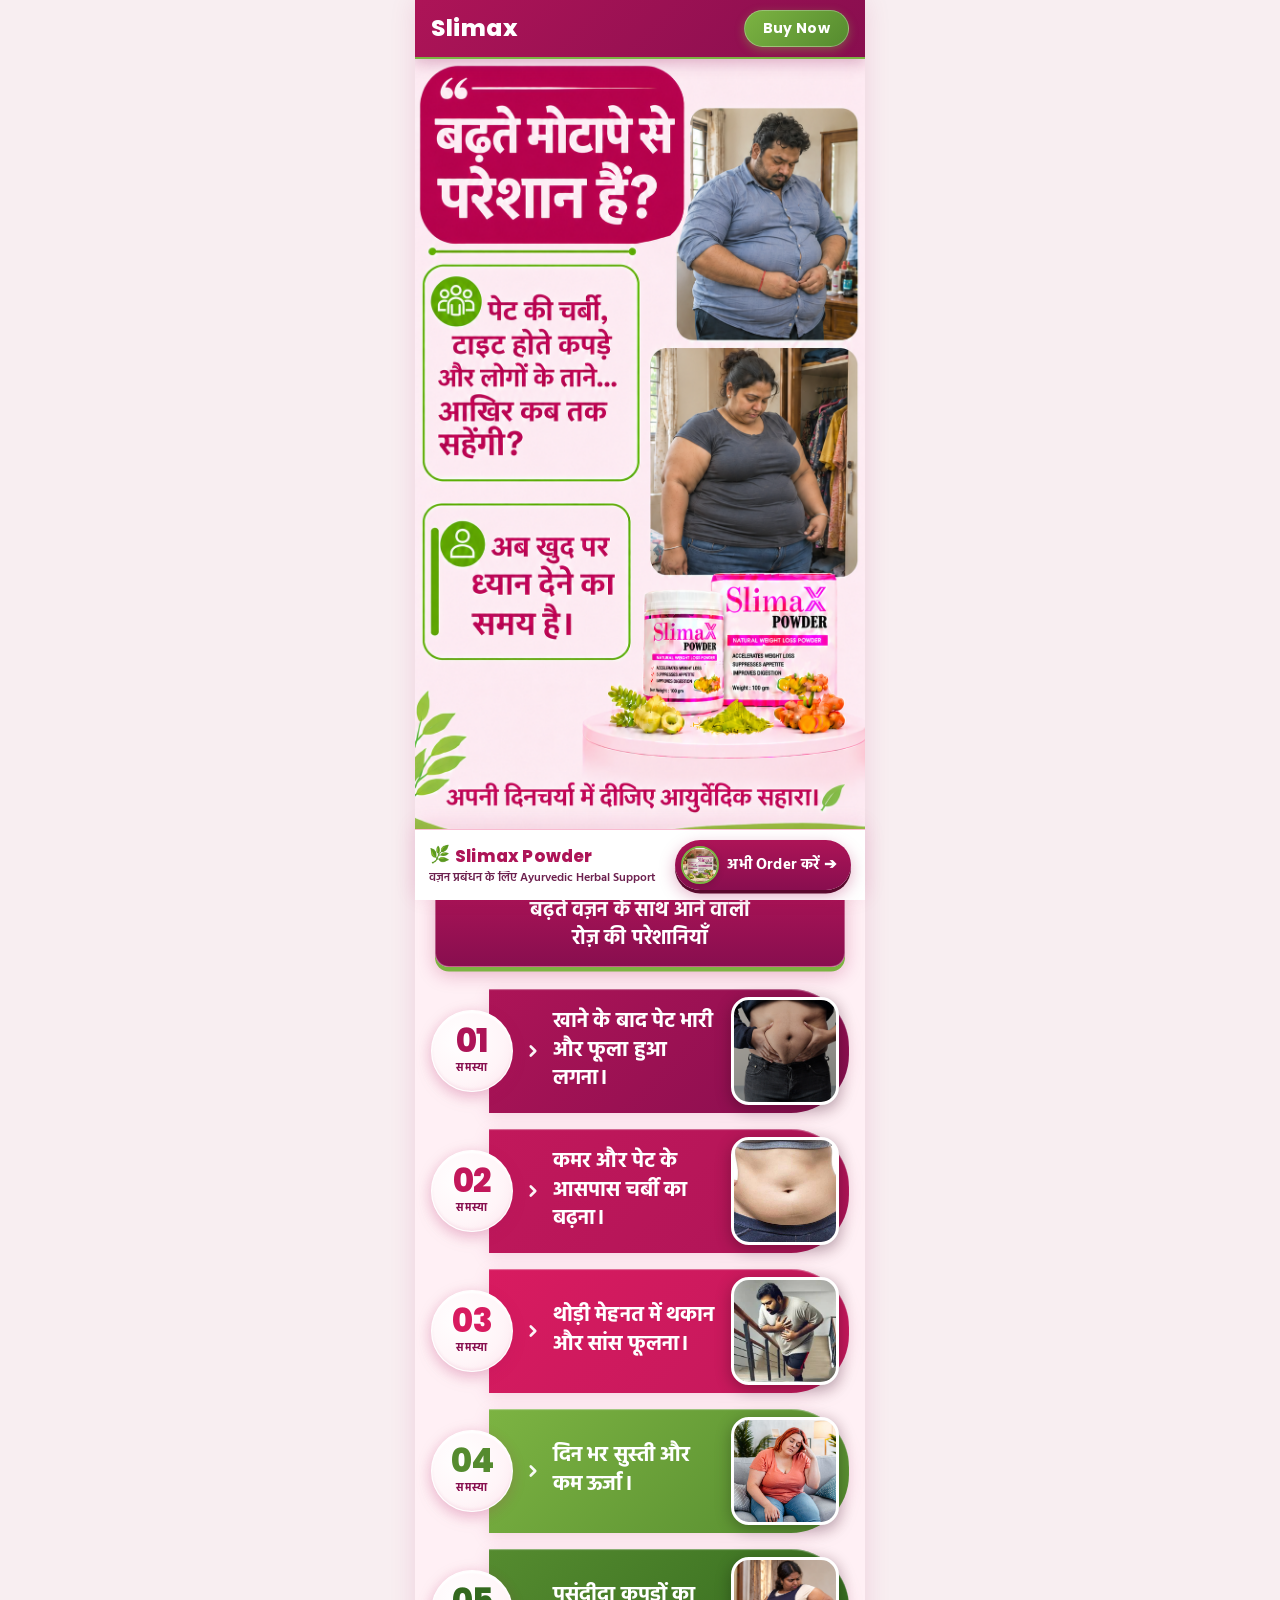
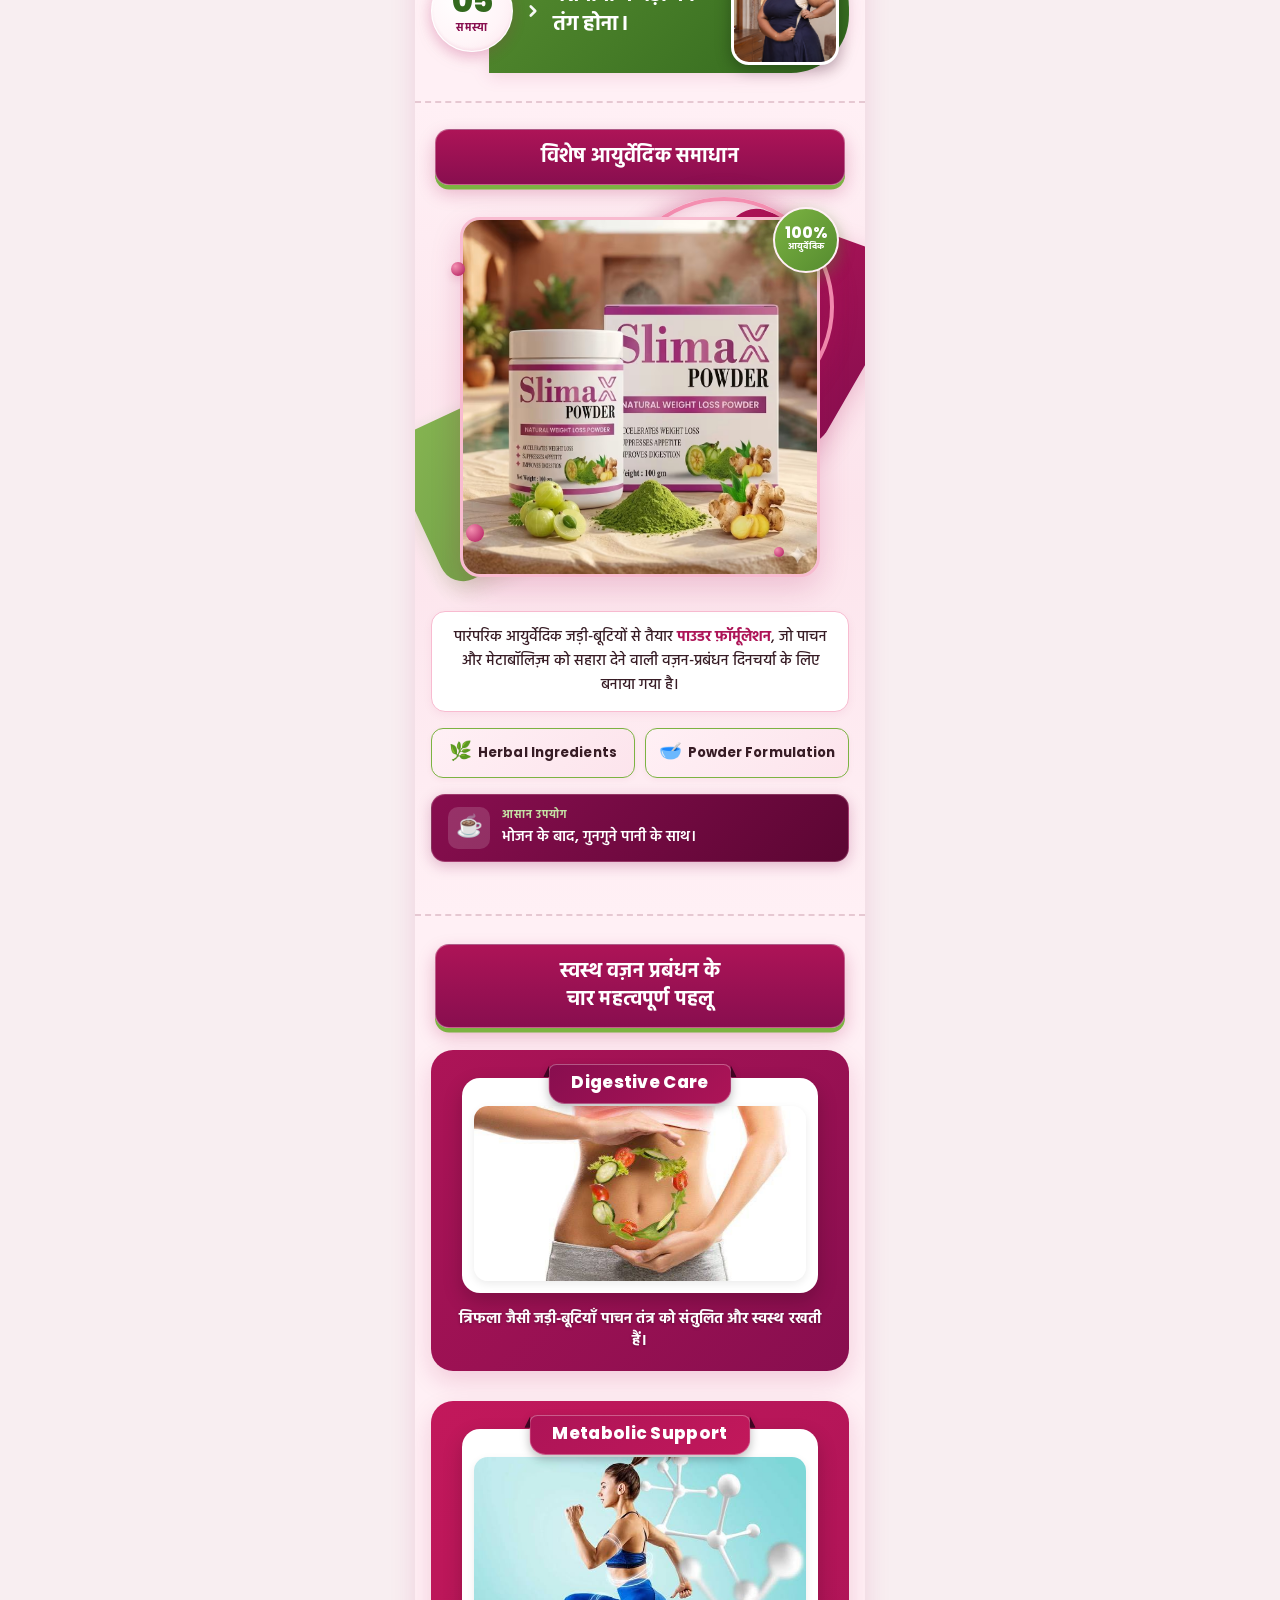
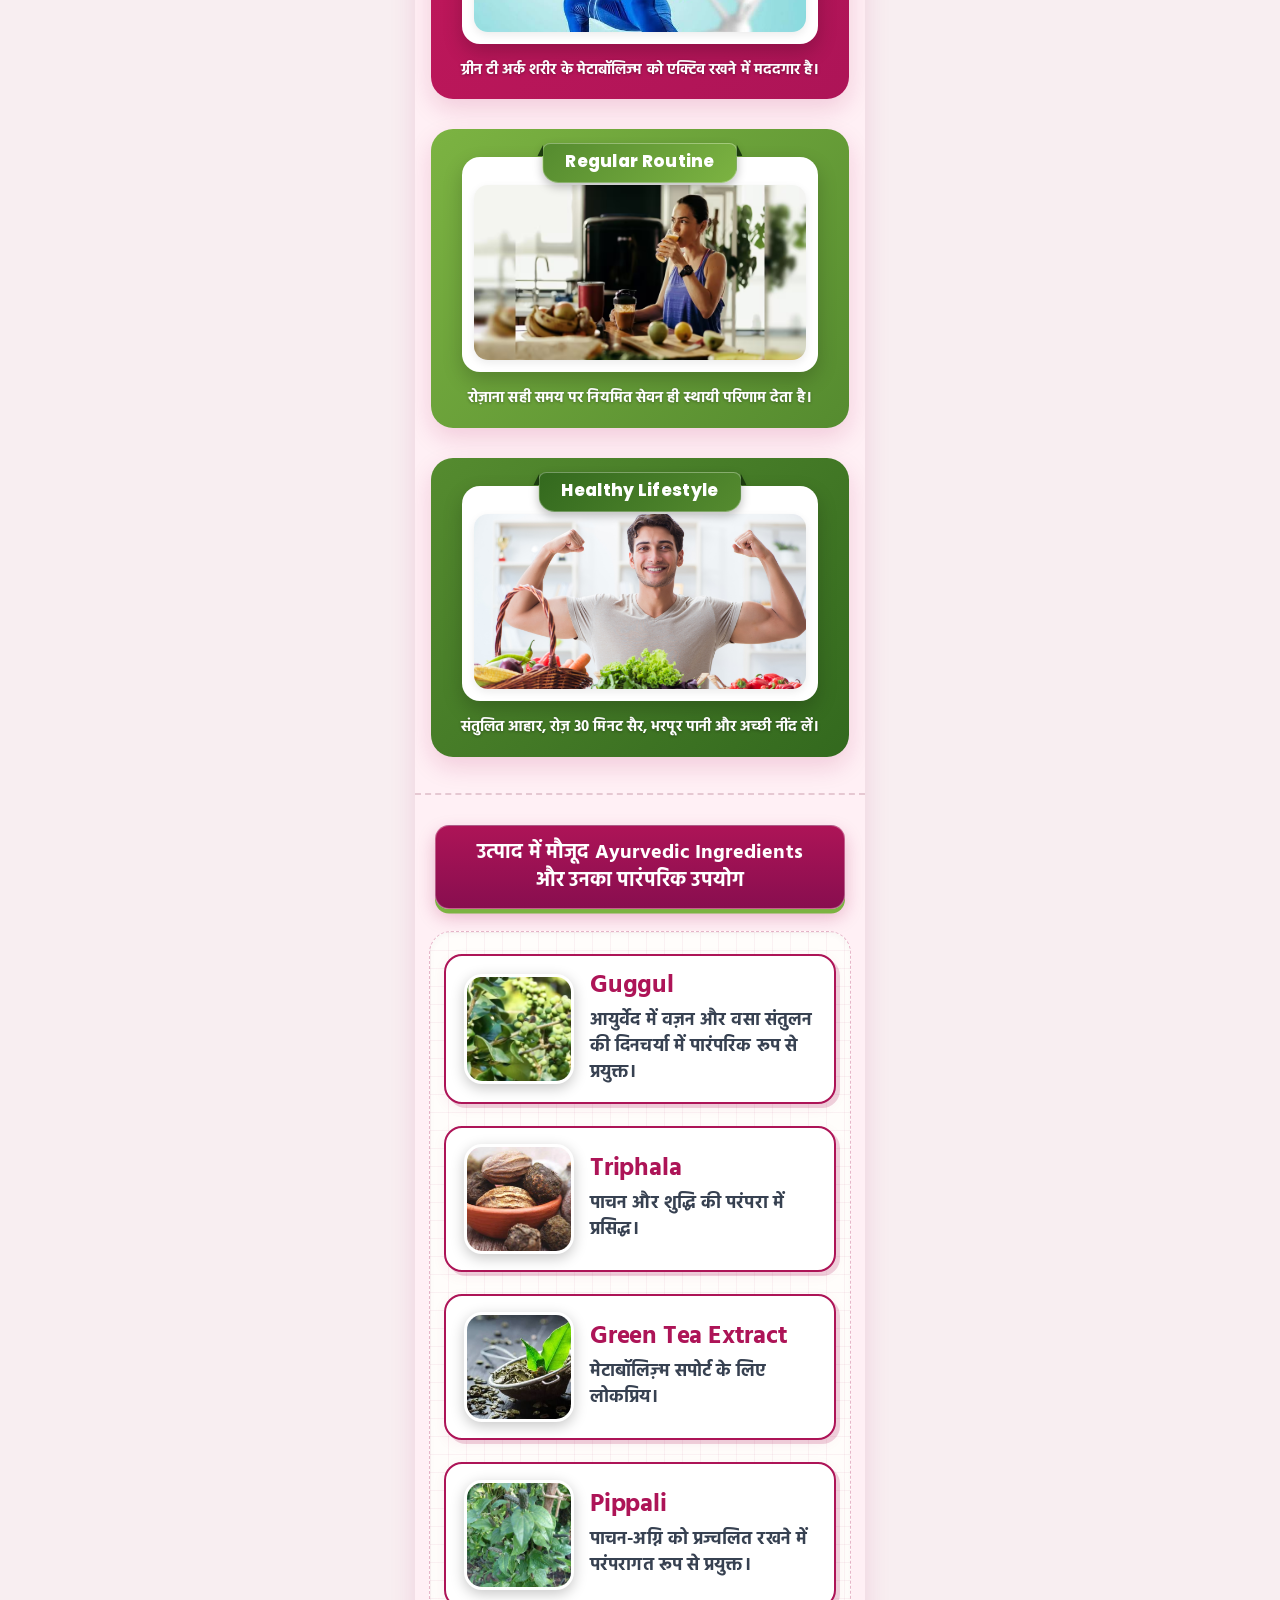
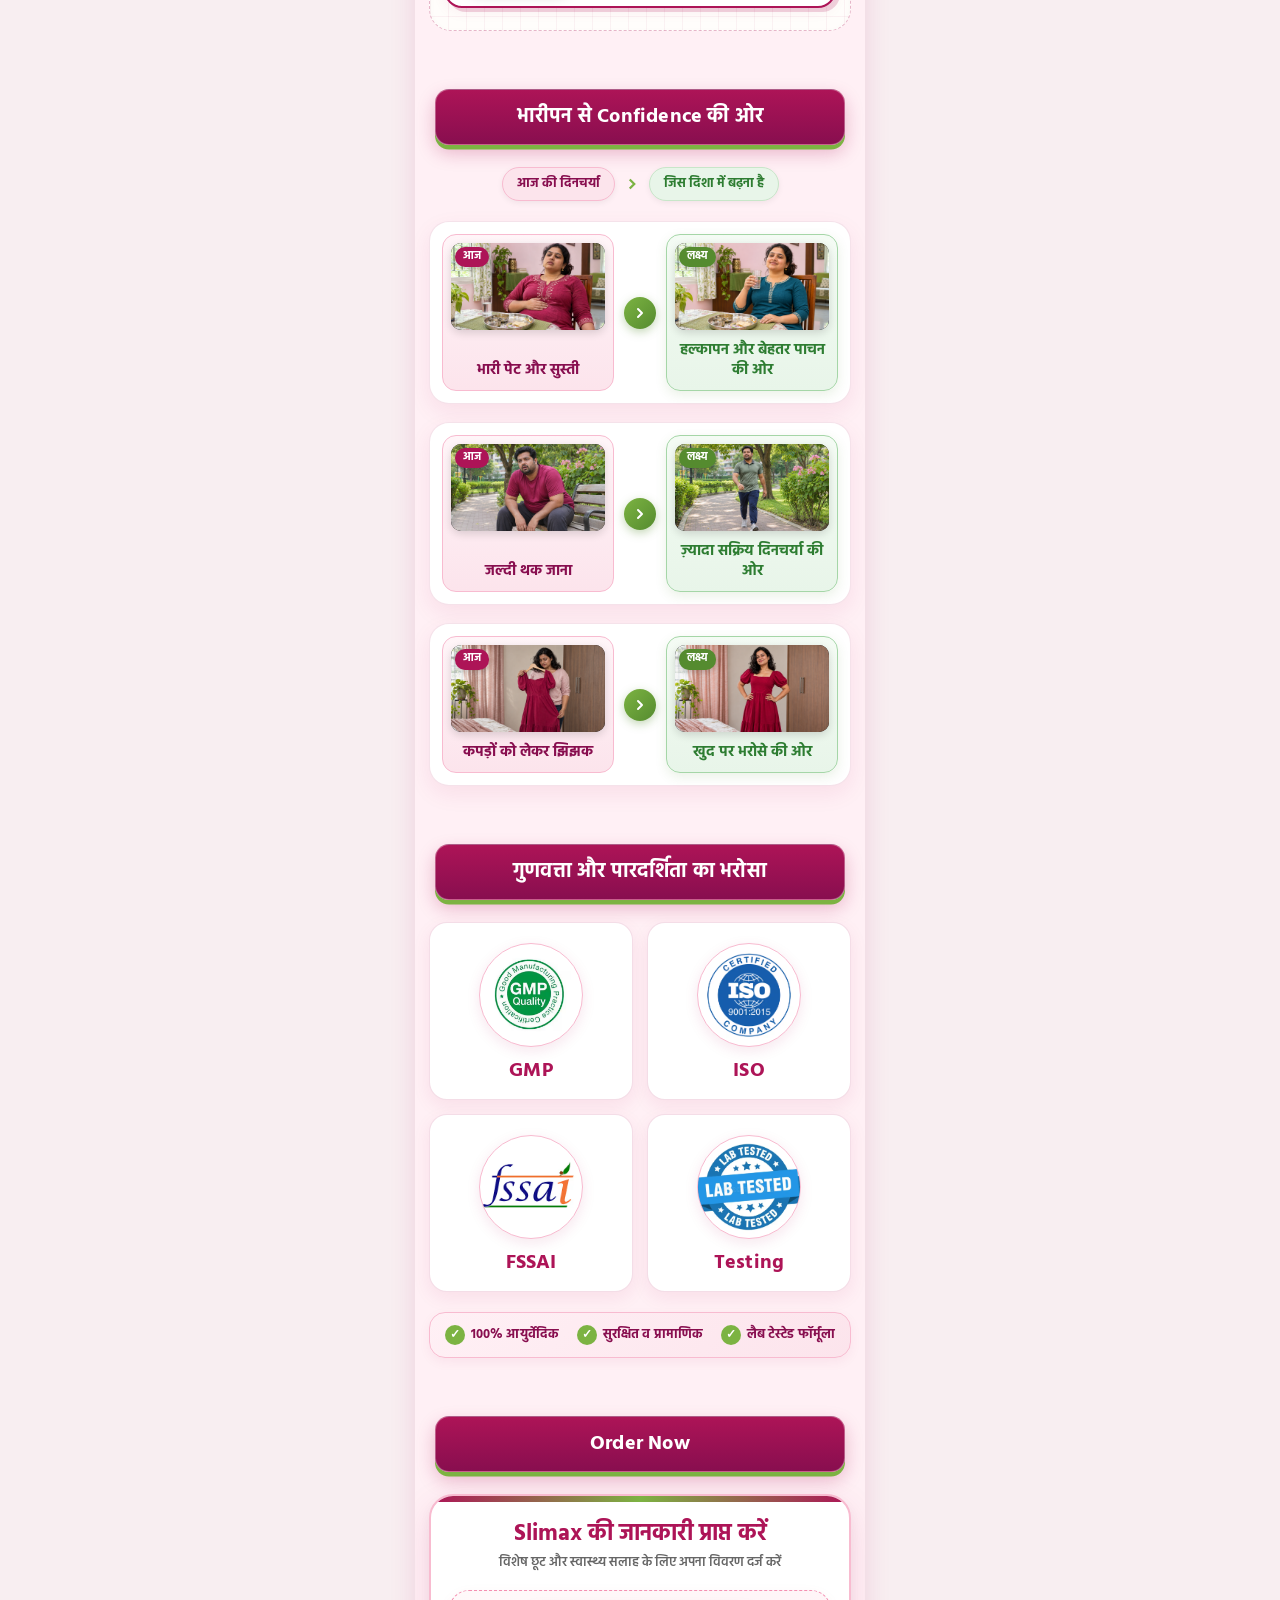
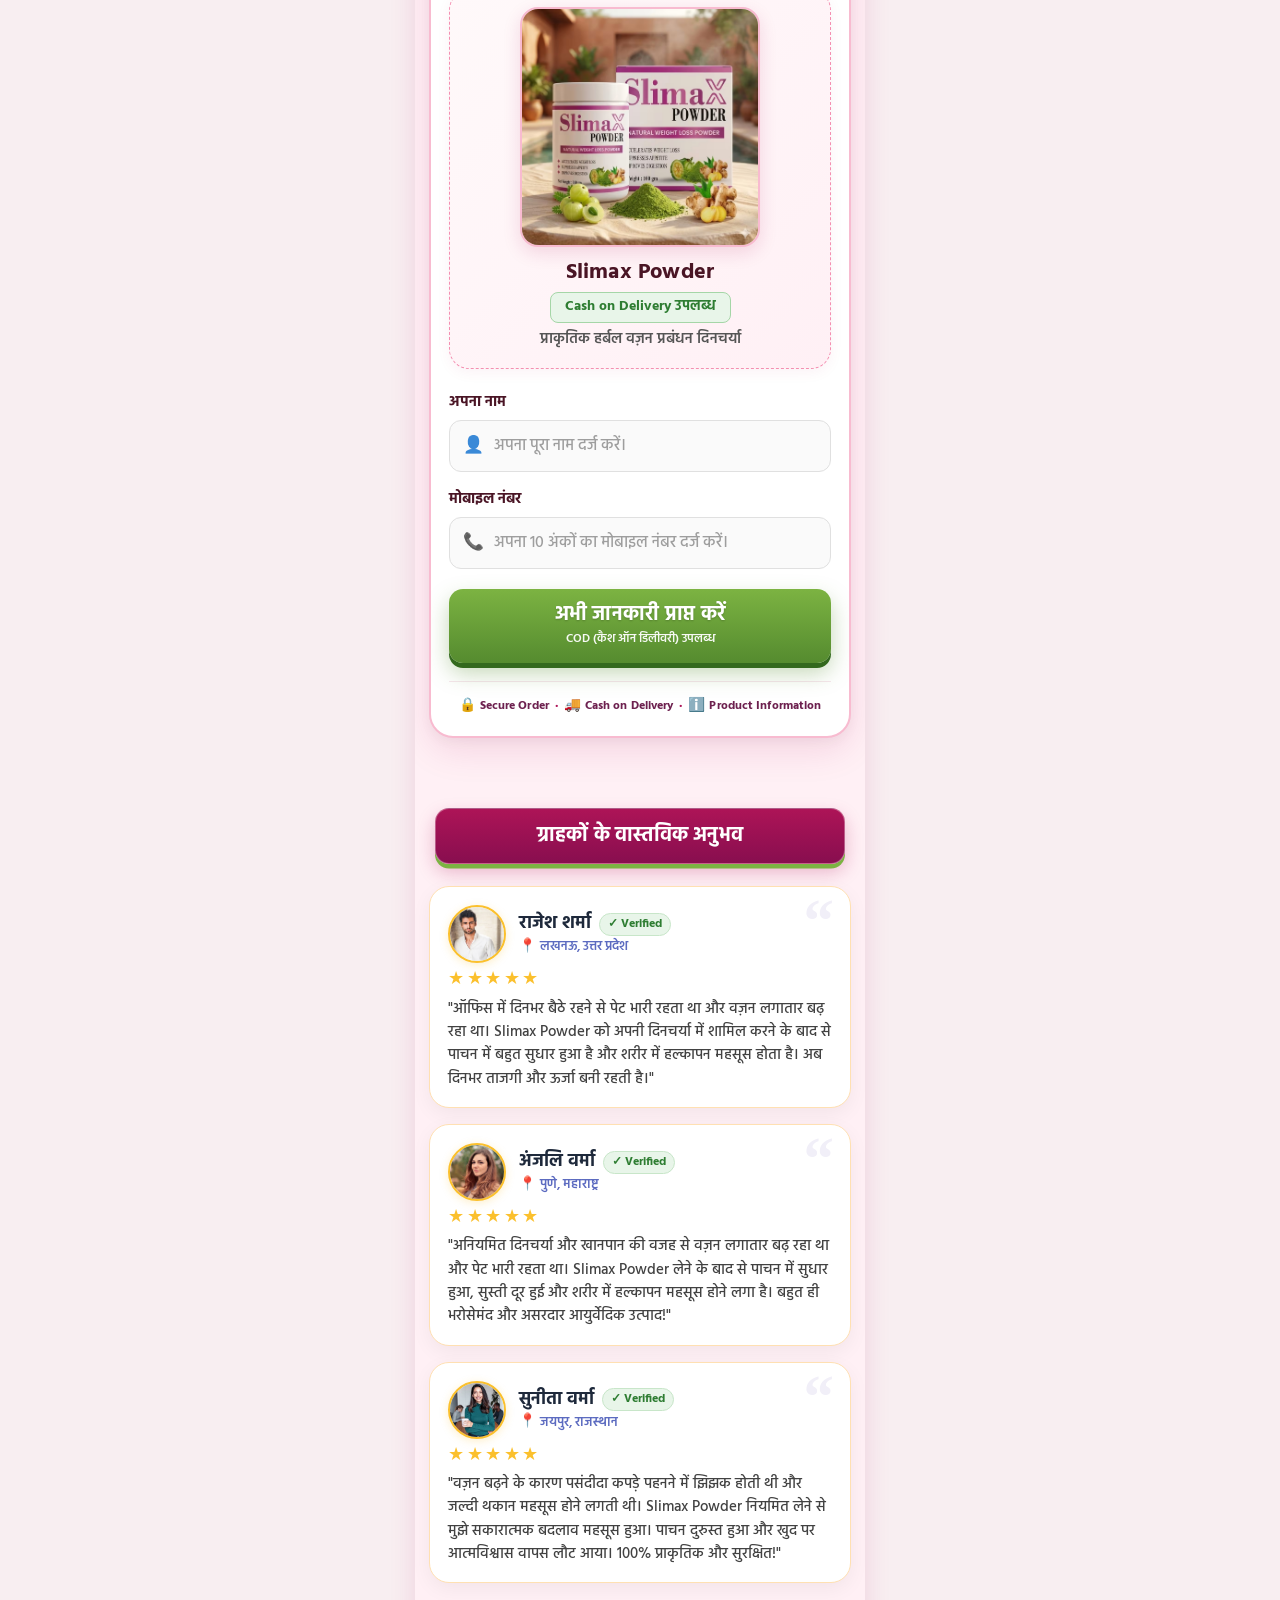
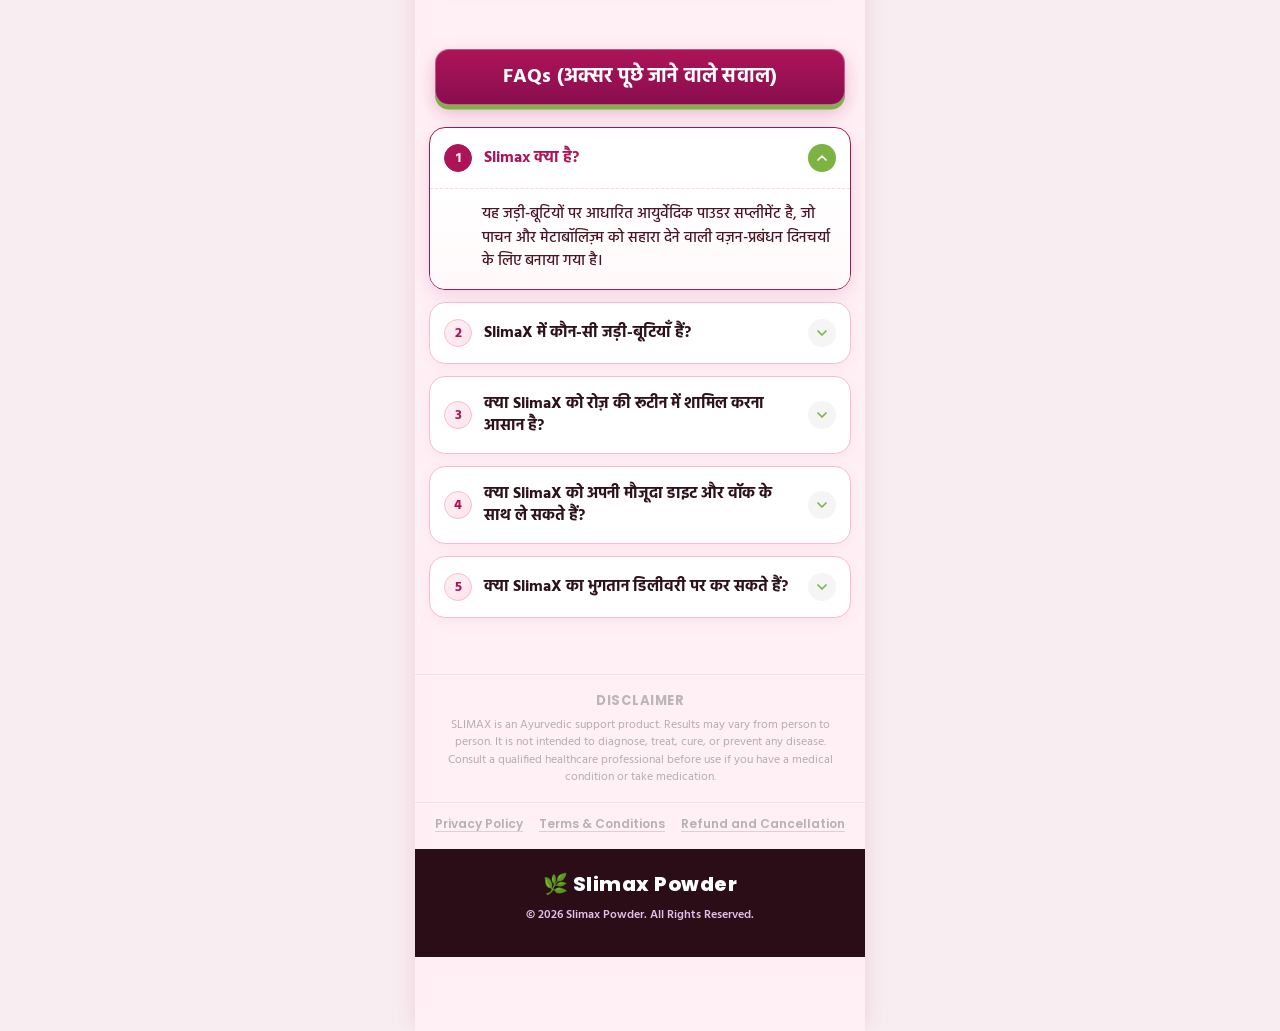
==== commit 7dbdbd0d: "Fix white gap between Section 9 order form and Section 10 reviews" ====
--- a/index.html
+++ b/index.html
@@ -11,7 +11,3006 @@
   <link href="https://fonts.googleapis.com/css2?family=Hind:wght@400;500;600;700&family=Poppins:wght@400;500;600;700&display=swap" rel="stylesheet">
   
   <!-- Stylesheet -->
-  <link rel="stylesheet" href="style.css">
+  <style>
+/* ========================================================
+   ROOT VARIABLES: Option 16: Rose / Gentle Care
+   - Primary: Deep Rose #AD1457
+   - Secondary: Pale Pink #FFF0F5
+   - Accent: Leaf Green #7CB342
+   ======================================================== */
+:root {
+  --primary: #AD1457;       /* Deep Rose */
+  --primary-dark: #880E4F;  /* Dark Wine Rose */
+  --primary-light: #FCE4EC; /* Soft Rose Wash */
+  --secondary: #FFF0F5;     /* Pale Pink (Lavender Blush) */
+  --accent: #7CB342;        /* Leaf Green */
+  --accent-dark: #558B2F;   /* Deep Leaf Green */
+  --accent-light: #DCEDC8;  /* Light Mint Green */
+  --white: #FFFFFF;
+  --text-dark: #371C25;     /* Rich Plum/Deep Charcoal */
+  --text-muted: #6B4A55;    /* Soft Muted Plum */
+  --border-color: #F8BBD0;  /* Delicate Rose Border */
+  --border-green: #C5E1A5;  /* Delicate Green Border */
+  --shadow-sm: 0 2px 8px rgba(173, 20, 87, 0.08);
+  --shadow-md: 0 4px 16px rgba(173, 20, 87, 0.14);
+  --radius-sm: 8px;
+  --radius-md: 12px;
+  --radius-lg: 18px;
+}
+
+/* Reset & Base Setup */
+*, *::before, *::after {
+  box-sizing: border-box;
+  margin: 0;
+  padding: 0;
+}
+
+html {
+  font-size: 16px;
+  scroll-behavior: smooth;
+  background-color: #F8EEF1; /* Soft blush neutral outer background */
+}
+
+body {
+  font-family: 'Hind', 'Poppins', -apple-system, BlinkMacSystemFont, 'Segoe UI', Roboto, sans-serif;
+  color: var(--text-dark);
+  line-height: 1.5;
+  background-color: #F8EEF1;
+  min-height: 100vh;
+  display: flex;
+  justify-content: center;
+  align-items: flex-start;
+  -webkit-font-smoothing: antialiased;
+}
+
+/* Mobile-First Container (Max 450px) */
+.page-container {
+  width: 100%;
+  max-width: 450px;
+  min-height: 100vh;
+  background-color: var(--secondary);
+  box-shadow: 0 0 25px rgba(173, 20, 87, 0.12);
+  margin: 0 auto;
+  position: relative;
+  display: flex;
+  flex-direction: column;
+  overflow-x: hidden;
+  padding-bottom: 74px;
+}
+
+/* Top Brand Navbar (Slimax | Buy Now) */
+.top-nav-bar {
+  background: linear-gradient(135deg, #AD1457 0%, #880E4F 100%);
+  position: sticky;
+  top: 0;
+  z-index: 99;
+  border-bottom: 2.5px solid var(--accent);
+  box-shadow: 0 4px 14px rgba(136, 14, 79, 0.28);
+}
+
+.nav-container {
+  display: flex;
+  align-items: center;
+  justify-content: space-between;
+  padding: 10px 16px;
+  max-width: 450px;
+  margin: 0 auto;
+}
+
+.brand-logo {
+  text-decoration: none;
+  display: flex;
+  align-items: center;
+}
+
+.brand-name {
+  font-family: 'Poppins', sans-serif;
+  font-size: 1.45rem;
+  font-weight: 800;
+  color: #FFFFFF;
+  letter-spacing: 0.5px;
+  line-height: 1;
+}
+
+.nav-buy-btn {
+  background: linear-gradient(135deg, #7CB342 0%, #558B2F 100%);
+  color: #FFFFFF;
+  text-decoration: none;
+  font-family: 'Poppins', sans-serif;
+  font-size: 0.88rem;
+  font-weight: 700;
+  padding: 7px 18px;
+  border-radius: 22px;
+  letter-spacing: 0.3px;
+  box-shadow: 0 3px 10px rgba(124, 179, 66, 0.4);
+  transition: transform 0.2s ease, box-shadow 0.2s ease;
+  border: 1px solid rgba(255, 255, 255, 0.3);
+}
+
+.nav-buy-btn:hover {
+  transform: translateY(-1px);
+  box-shadow: 0 5px 14px rgba(85, 139, 47, 0.5);
+}
+
+/* Banner Section */
+.banner-section {
+  width: 100%;
+  position: relative;
+  background-color: var(--secondary);
+  line-height: 0;
+}
+
+.banner-wrapper {
+  width: 100%;
+  overflow: hidden;
+}
+
+.hero-banner-img {
+  width: 100%;
+  height: auto;
+  display: block;
+  object-fit: contain;
+}
+
+/* Content Sections */
+.content-sections {
+  flex: 1;
+  padding: 0;
+  display: flex;
+  flex-direction: column;
+}
+
+/* ========================================================
+   PROBLEMS SECTION (Daily Struggles - 5 Ribbons)
+   ======================================================== */
+.problems-section {
+  background-color: var(--secondary);
+  padding: 24px 16px 28px 16px;
+  position: relative;
+  border-bottom: 2px dashed #E6C8D2;
+}
+
+/* Section Header (Matching Image Reference: Dark Capsule with Red Bottom Lip) */
+.section-header {
+  text-align: center;
+  margin-bottom: 22px;
+  padding: 0 4px;
+  width: 100%;
+}
+
+.section-title {
+  display: block;
+  width: 100%;
+  max-width: 410px;
+  margin: 0 auto;
+  background: linear-gradient(180deg, #AD1457 0%, #880E4F 100%);
+  color: #FFFFFF;
+  font-size: 1.25rem;
+  font-weight: 800;
+  line-height: 1.4;
+  letter-spacing: 0.2px;
+  padding: 13px 18px;
+  border-radius: 14px;
+  border: 1.5px solid rgba(255, 255, 255, 0.32);
+  box-shadow: 0 4.5px 0 #7CB342, 0 8px 18px rgba(173, 20, 87, 0.28);
+  text-align: center;
+}
+
+.section-title .highlight-text {
+  color: #FFFFFF;
+  display: inline;
+}
+
+/* Infographic Container */
+.infographic-container {
+  display: flex;
+  flex-direction: column;
+  gap: 16px;
+  margin-top: 10px;
+}
+
+/* Infographic Card Item */
+.info-card {
+  display: flex;
+  align-items: center;
+  position: relative;
+  width: 100%;
+  filter: drop-shadow(0 4px 8px rgba(173, 20, 87, 0.12));
+  transition: transform 0.2s ease, filter 0.2s ease;
+}
+
+.info-card:hover {
+  transform: translateX(2px);
+  filter: drop-shadow(0 6px 12px rgba(173, 20, 87, 0.18));
+}
+
+/* Badge Circle (Left) */
+.badge-wrapper {
+  position: relative;
+  z-index: 3;
+  flex-shrink: 0;
+}
+
+.badge-circle {
+  width: 82px;
+  height: 82px;
+  border-radius: 50%;
+  background: radial-gradient(circle at 35% 35%, #FFFFFF 0%, #FFF5F8 60%, #FCE4EC 100%);
+  box-shadow: 0 4px 14px rgba(173, 20, 87, 0.18), inset 0 2px 2px #FFFFFF, inset 0 -2px 3px rgba(173,20,87,0.06);
+  display: flex;
+  flex-direction: column;
+  align-items: center;
+  justify-content: center;
+  border: 1.5px solid rgba(255, 255, 255, 0.95);
+  position: relative;
+}
+
+/* Tear/Fold Swoop on Badge - Removed as requested */
+.badge-swoop {
+  display: none !important;
+}
+
+.badge-num {
+  font-size: 2.05rem;
+  font-weight: 800;
+  line-height: 1;
+  font-family: 'Poppins', sans-serif;
+  letter-spacing: -0.5px;
+}
+
+.badge-label {
+  font-size: 0.7rem;
+  font-weight: 700;
+  letter-spacing: 0.8px;
+  color: #880E4F;
+  margin-top: 2px;
+  text-transform: uppercase;
+}
+
+/* Ribbon Body (Horizontal Capsule) */
+.ribbon-body {
+  flex: 1;
+  margin-left: -24px;
+  padding: 8px 10px 8px 34px;
+  border-radius: 0 58px 58px 0;
+  display: flex;
+  align-items: center;
+  gap: 10px;
+  color: #FFFFFF;
+  min-height: 118px;
+  position: relative;
+  z-index: 1;
+  box-shadow: inset 0 1px 1px rgba(255, 255, 255, 0.4);
+}
+
+.ribbon-arrow {
+  flex-shrink: 0;
+  width: 20px;
+  height: 20px;
+  display: flex;
+  align-items: center;
+  justify-content: center;
+  color: rgba(255, 255, 255, 0.95);
+  animation: nudgeRight 2s infinite ease-in-out;
+}
+
+@keyframes nudgeRight {
+  0%, 100% { transform: translateX(0); }
+  50% { transform: translateX(3px); }
+}
+
+.ribbon-content {
+  flex: 1;
+  min-width: 0;
+}
+
+.ribbon-title {
+  font-size: 1.34rem;
+  font-weight: 800;
+  line-height: 1.32;
+  color: #FFFFFF;
+  letter-spacing: 0.1px;
+}
+
+/* Image Thumbnail Container (Right side of ribbon) */
+.ribbon-img-wrap {
+  width: 108px;
+  height: 108px;
+  min-width: 108px;
+  border-radius: 18px;
+  overflow: hidden;
+  border: 3.5px solid #FFFFFF;
+  box-shadow: 0 4px 16px rgba(0, 0, 0, 0.3);
+  background-color: #FFFFFF;
+  flex-shrink: 0;
+  display: flex;
+  align-items: center;
+  justify-content: center;
+}
+
+.problem-thumb-img {
+  width: 100%;
+  height: 100%;
+  object-fit: cover;
+  display: block;
+  transition: transform 0.3s ease;
+}
+
+.info-card:hover .problem-thumb-img {
+  transform: scale(1.08);
+}
+
+/* Theme Palettes (Option 16: Rose / Gentle Care Flow) */
+/* 01: Deep Rose */
+.theme-1 .badge-num {
+  color: #AD1457;
+}
+.theme-1 .ribbon-body {
+  background: linear-gradient(135deg, #AD1457 0%, #880E4F 100%);
+}
+
+/* 02: Vibrant Berry Rose */
+.theme-2 .badge-num {
+  color: #C2185B;
+}
+.theme-2 .ribbon-body {
+  background: linear-gradient(135deg, #C2185B 0%, #AD1457 100%);
+}
+
+/* 03: Radiant Rose Magenta */
+.theme-3 .badge-num {
+  color: #D81B60;
+}
+.theme-3 .ribbon-body {
+  background: linear-gradient(135deg, #D81B60 0%, #C2185B 100%);
+}
+
+/* 04: Warm Leaf Green */
+.theme-4 .badge-num {
+  color: #558B2F;
+}
+.theme-4 .ribbon-body {
+  background: linear-gradient(135deg, #7CB342 0%, #558B2F 100%);
+}
+
+/* 05: Deep Leaf Green */
+.theme-5 .badge-num {
+  color: #33691E;
+}
+.theme-5 .ribbon-body {
+  background: linear-gradient(135deg, #558B2F 0%, #33691E 100%);
+}
+
+/* Section Concluding Insight Box */
+.insight-box {
+  margin-top: 22px;
+  background: linear-gradient(135deg, #FFFFFF 0%, #FCE4EC 100%);
+  border: 1.5px solid #F8BBD0;
+  border-left: 5px solid var(--primary);
+  border-radius: var(--radius-md);
+  padding: 12px 14px;
+  box-shadow: 0 4px 12px rgba(173, 20, 87, 0.08);
+  display: flex;
+  align-items: center;
+  gap: 10px;
+}
+
+.insight-icon {
+  font-size: 1.4rem;
+  flex-shrink: 0;
+  line-height: 1;
+}
+
+.insight-text {
+  color: var(--text-dark);
+  font-size: 0.92rem;
+  font-weight: 500;
+  line-height: 1.45;
+}
+
+.insight-text strong {
+  color: var(--primary);
+  font-weight: 700;
+}
+
+/* ========================================================
+   PRODUCT SHOWCASE SECTION (Rose / Gentle Care Theme)
+   ======================================================== */
+.showcase-section {
+  background: linear-gradient(180deg, var(--secondary) 0%, #FCE4EC 50%, var(--secondary) 100%);
+  padding: 26px 16px 32px 16px;
+  position: relative;
+  overflow: hidden;
+  border-bottom: 2px dashed #E6C8D2;
+}
+
+.showcase-tag-wrap {
+  text-align: center;
+  margin-bottom: 16px;
+}
+
+.showcase-tag {
+  background: linear-gradient(135deg, #F8BBD0 0%, #F48FB1 100%);
+  color: #880E4F;
+  font-size: 0.82rem;
+  font-weight: 700;
+  padding: 4px 16px;
+  border-radius: 20px;
+  display: inline-block;
+  box-shadow: 0 2px 8px rgba(173, 20, 87, 0.12);
+  border: 1px solid rgba(255, 255, 255, 0.8);
+}
+
+/* 3D Stage & Showcase Container */
+.stage-container {
+  position: relative;
+  width: 100%;
+  display: flex;
+  align-items: center;
+  justify-content: center;
+  margin: 10px 0 24px 0;
+  padding: 10px 0;
+}
+
+/* Geometric Angled Shapes */
+.backdrop-shape {
+  position: absolute;
+  border-radius: 24px;
+}
+
+.shape-turmeric {
+  right: -25px;
+  top: 15px;
+  width: 190px;
+  height: 210px;
+  background: linear-gradient(135deg, #AD1457 0%, #880E4F 100%);
+  transform: rotate(20deg) skewX(-10deg);
+  box-shadow: 0 12px 28px rgba(173, 20, 87, 0.3);
+  z-index: 1;
+}
+
+.shape-brown {
+  left: -20px;
+  bottom: 20px;
+  width: 140px;
+  height: 160px;
+  background: linear-gradient(135deg, #7CB342 0%, #558B2F 100%);
+  transform: rotate(-25deg);
+  opacity: 0.9;
+  z-index: 1;
+  box-shadow: 0 8px 20px rgba(85, 139, 47, 0.25);
+}
+
+/* Golden Halo Ring (Styled in Rose Gold) */
+.golden-ring {
+  position: absolute;
+  top: -10px;
+  right: 15px;
+  width: 220px;
+  height: 220px;
+  border-radius: 50%;
+  border: 4px solid #F48FB1;
+  box-shadow: 0 0 22px rgba(173, 20, 87, 0.4), inset 0 0 16px rgba(173, 20, 87, 0.2);
+  z-index: 2;
+  animation: pulseRing 3.5s ease-in-out infinite;
+  pointer-events: none;
+}
+
+@keyframes pulseRing {
+  0%, 100% { transform: scale(1); opacity: 0.95; }
+  50% { transform: scale(1.03); opacity: 1; }
+}
+
+/* Floating 100% Badge (Leaf Green Accent) */
+.floating-badge {
+  position: absolute;
+  right: 10px;
+  top: 0px;
+  width: 66px;
+  height: 66px;
+  border-radius: 50%;
+  background: linear-gradient(135deg, #7CB342 0%, #558B2F 100%);
+  color: #FFFFFF;
+  display: flex;
+  flex-direction: column;
+  align-items: center;
+  justify-content: center;
+  z-index: 5;
+  box-shadow: 0 6px 16px rgba(85, 139, 47, 0.45);
+  border: 2px solid #FFF0F5;
+  animation: floatBadge 3s ease-in-out infinite;
+}
+
+@keyframes floatBadge {
+  0%, 100% { transform: translateY(0); }
+  50% { transform: translateY(-6px); }
+}
+
+.badge-accent {
+  font-size: 0.95rem;
+  font-weight: 800;
+  line-height: 1;
+  font-family: 'Poppins', sans-serif;
+}
+
+.badge-sub {
+  font-size: 0.56rem;
+  font-weight: 700;
+  letter-spacing: 0.3px;
+  margin-top: 1px;
+}
+
+/* Floating Spheres */
+.stage-dot {
+  position: absolute;
+  border-radius: 50%;
+  background: radial-gradient(circle at 30% 30%, #F48FB1, #AD1457);
+  box-shadow: 0 4px 8px rgba(173, 20, 87, 0.15);
+  z-index: 4;
+}
+
+.dot-1 {
+  width: 14px;
+  height: 14px;
+  left: 20px;
+  top: 55px;
+  animation: floatBadge 3.2s ease-in-out infinite;
+}
+
+.dot-2 {
+  width: 10px;
+  height: 10px;
+  right: 65px;
+  bottom: 30px;
+  animation: floatBadge 2.8s ease-in-out infinite reverse;
+}
+
+.dot-3 {
+  width: 18px;
+  height: 18px;
+  left: 35px;
+  bottom: 45px;
+  animation: floatBadge 3.6s ease-in-out infinite 0.5s;
+}
+
+/* Product Showcase Frame & Image */
+.spotlight-product-frame {
+  position: relative;
+  z-index: 3;
+  width: 100%;
+  max-width: 360px;
+  border-radius: 20px;
+  overflow: hidden;
+  border: 3px solid #F8BBD0;
+  box-shadow: 0 12px 30px rgba(173, 20, 87, 0.18);
+  background-color: #FFFFFF;
+  margin: 0 auto;
+}
+
+.spotlight-product-img {
+  width: 100%;
+  height: auto;
+  display: block;
+  object-fit: cover;
+  transition: transform 0.4s ease;
+}
+
+.stage-container:hover .spotlight-product-img {
+  transform: scale(1.02);
+}
+
+/* Product Details (Pitch, Badges, Usage, CTA) */
+.showcase-details {
+  display: flex;
+  flex-direction: column;
+}
+
+.showcase-pitch {
+  font-size: 0.96rem;
+  color: var(--text-dark);
+  line-height: 1.55;
+  text-align: center;
+  margin-bottom: 16px;
+  font-weight: 500;
+  background: #FFFFFF;
+  padding: 14px 16px;
+  border-radius: 14px;
+  border: 1.5px solid #F8BBD0;
+  box-shadow: 0 3px 10px rgba(173, 20, 87, 0.06);
+}
+
+.showcase-pitch strong {
+  color: var(--primary);
+  font-weight: 700;
+}
+
+/* 2 Feature Badges */
+.feature-badges {
+  display: flex;
+  gap: 10px;
+  margin-bottom: 16px;
+}
+
+.feat-badge {
+  flex: 1;
+  background: linear-gradient(135deg, #FFF0F5 0%, #FCE4EC 100%);
+  border: 1.5px solid var(--accent);
+  border-radius: 12px;
+  padding: 10px 8px;
+  display: flex;
+  align-items: center;
+  justify-content: center;
+  gap: 6px;
+  box-shadow: 0 2px 6px rgba(173, 20, 87, 0.05);
+}
+
+.feat-icon {
+  font-size: 1.15rem;
+}
+
+.feat-text {
+  font-size: 0.82rem;
+  font-weight: 700;
+  color: var(--text-dark);
+  font-family: 'Poppins', sans-serif;
+  letter-spacing: 0.1px;
+}
+
+/* Usage Card (Deep Wine Rose & Leaf Green) */
+.usage-card {
+  background: linear-gradient(135deg, #880E4F 0%, #5C0633 100%);
+  color: #FFFFFF;
+  border-radius: 14px;
+  padding: 12px 16px;
+  display: flex;
+  align-items: center;
+  gap: 12px;
+  margin-bottom: 20px;
+  box-shadow: 0 4px 14px rgba(136, 14, 79, 0.25);
+  border: 1px solid rgba(248, 187, 208, 0.25);
+}
+
+.usage-icon-box {
+  width: 42px;
+  height: 42px;
+  background: rgba(255, 255, 255, 0.15);
+  border-radius: 10px;
+  display: flex;
+  align-items: center;
+  justify-content: center;
+  font-size: 1.35rem;
+  flex-shrink: 0;
+}
+
+.usage-info {
+  flex: 1;
+}
+
+.usage-label {
+  font-size: 0.7rem;
+  color: #C5E1A5;
+  text-transform: uppercase;
+  letter-spacing: 0.8px;
+  font-weight: 700;
+  display: block;
+}
+
+.usage-text {
+  font-size: 0.94rem;
+  font-weight: 600;
+  color: #FFFFFF;
+  margin-top: 2px;
+}
+
+/* CTA Button */
+.showcase-cta-wrap {
+  width: 100%;
+}
+
+.showcase-btn {
+  display: flex;
+  flex-direction: column;
+  align-items: center;
+  justify-content: center;
+  width: 100%;
+  padding: 14px 20px;
+  background: linear-gradient(135deg, #AD1457 0%, #880E4F 100%);
+  color: #FFFFFF;
+  text-decoration: none;
+  border-radius: 35px;
+  box-shadow: 0 6px 18px rgba(173, 20, 87, 0.45);
+  transition: transform 0.2s ease, box-shadow 0.2s ease;
+  animation: pulseGlow 2.5s infinite;
+  border: 1px solid rgba(255, 255, 255, 0.2);
+}
+
+@keyframes pulseGlow {
+  0%, 100% {
+    box-shadow: 0 6px 18px rgba(173, 20, 87, 0.45);
+  }
+  50% {
+    box-shadow: 0 8px 24px rgba(136, 14, 79, 0.65);
+  }
+}
+
+.showcase-btn:hover {
+  transform: translateY(-2px);
+}
+
+.btn-main-text {
+  font-size: 1.15rem;
+  font-weight: 800;
+  letter-spacing: 0.3px;
+  font-family: 'Poppins', 'Hind', sans-serif;
+}
+
+.btn-sub-text {
+  font-size: 0.72rem;
+  color: #FCE4EC;
+  font-weight: 600;
+  letter-spacing: 0.2px;
+  margin-top: 2px;
+}
+
+/* ========================================================
+   4 ASPECTS SECTION (3D Layered Cards - Styled like Image 1)
+   ======================================================== */
+.aspects-section {
+  background-color: var(--secondary);
+  padding: 28px 16px 36px 16px;
+  position: relative;
+  overflow: hidden;
+  border-bottom: 2px dashed #E6C8D2;
+}
+
+.layered-cards-container {
+  display: flex;
+  flex-direction: column;
+  gap: 30px;
+  margin-top: 20px;
+  width: 100%;
+}
+
+.layered-card-item {
+  width: 100%;
+  display: flex;
+  justify-content: center;
+}
+
+/* Main Colored Base Plate */
+.layered-base-plate {
+  width: 100%;
+  border-radius: 22px;
+  position: relative;
+  padding: 28px 16px 18px 16px;
+  box-shadow: 0 10px 24px rgba(173, 20, 87, 0.16);
+  transition: transform 0.3s ease, box-shadow 0.3s ease;
+}
+
+.layered-card-item:hover .layered-base-plate {
+  transform: translateY(-4px);
+  box-shadow: 0 14px 30px rgba(173, 20, 87, 0.25);
+}
+
+/* Card Themes (Rose / Gentle Care Palette - Restored Original) */
+/* 01: Deep Rose */
+.card-theme-1 .layered-base-plate {
+  background: linear-gradient(135deg, #AD1457 0%, #880E4F 100%);
+}
+.card-theme-1 .folded-tab {
+  background: linear-gradient(135deg, #880E4F 0%, #AD1457 100%);
+  border: 1px solid rgba(255, 255, 255, 0.3);
+}
+
+/* 02: Berry Rose */
+.card-theme-2 .layered-base-plate {
+  background: linear-gradient(135deg, #C2185B 0%, #AD1457 100%);
+}
+.card-theme-2 .folded-tab {
+  background: linear-gradient(135deg, #AD1457 0%, #C2185B 100%);
+  border: 1px solid rgba(255, 255, 255, 0.3);
+}
+
+/* 03: Leaf Green */
+.card-theme-3 .layered-base-plate {
+  background: linear-gradient(135deg, #7CB342 0%, #558B2F 100%);
+}
+.card-theme-3 .folded-tab {
+  background: linear-gradient(135deg, #558B2F 0%, #7CB342 100%);
+  border: 1px solid rgba(255, 255, 255, 0.3);
+}
+
+/* 04: Forest Green */
+.card-theme-4 .layered-base-plate {
+  background: linear-gradient(135deg, #558B2F 0%, #33691E 100%);
+}
+.card-theme-4 .folded-tab {
+  background: linear-gradient(135deg, #33691E 0%, #558B2F 100%);
+  border: 1px solid rgba(255, 255, 255, 0.3);
+}
+
+/* White Center Card with Photo & Top Tab */
+.layered-white-card {
+  width: 92%;
+  margin: 0 auto 16px auto;
+  background: #FFFFFF;
+  border-radius: 18px;
+  padding: 28px 12px 12px 12px;
+  position: relative;
+  box-shadow: 0 8px 20px rgba(0, 0, 0, 0.2);
+}
+
+/* Top Folded Tab (Image 3 Header part) */
+.folded-tab {
+  position: absolute;
+  top: -14px;
+  left: 50%;
+  transform: translateX(-50%);
+  padding: 7px 22px;
+  border-radius: 8px 8px 16px 16px;
+  box-shadow: 0 4px 10px rgba(0, 0, 0, 0.25);
+  text-align: center;
+  white-space: nowrap;
+  z-index: 2;
+}
+
+/* Ribbon curl wings */
+.folded-tab::before {
+  content: '';
+  position: absolute;
+  top: 0;
+  left: -6px;
+  width: 6px;
+  height: 12px;
+  background: #3E0522;
+  clip-path: polygon(100% 0, 100% 100%, 0 100%);
+}
+
+.folded-tab::after {
+  content: '';
+  position: absolute;
+  top: 0;
+  right: -6px;
+  width: 6px;
+  height: 12px;
+  background: #3E0522;
+  clip-path: polygon(0 0, 100% 100%, 0 100%);
+}
+
+.card-theme-3 .folded-tab::before,
+.card-theme-3 .folded-tab::after,
+.card-theme-4 .folded-tab::before,
+.card-theme-4 .folded-tab::after {
+  background: #1B3A0F;
+}
+
+.tab-heading {
+  font-family: 'Poppins', sans-serif;
+  font-size: 1.05rem;
+  font-weight: 800;
+  color: #FFFFFF;
+  letter-spacing: 0.3px;
+  line-height: 1.2;
+}
+
+/* Card Photo Box (Image 4 area) */
+.card-photo-box {
+  width: 100%;
+  height: 175px;
+  border-radius: 14px;
+  overflow: hidden;
+  box-shadow: 0 3px 8px rgba(0, 0, 0, 0.08);
+}
+
+.layered-photo {
+  width: 100%;
+  height: 100%;
+  object-fit: cover;
+  display: block;
+  transition: transform 0.4s ease;
+}
+
+.layered-card-item:hover .layered-photo {
+  transform: scale(1.04);
+}
+
+/* Bottom Description (Image 5 area - without 1, 2) */
+.layered-bottom-desc {
+  padding: 0 10px;
+  text-align: center;
+}
+
+.layered-bottom-desc p {
+  color: #FFFFFF;
+  font-size: 0.94rem;
+  line-height: 1.45;
+  font-weight: 700;
+  letter-spacing: 0.1px;
+  text-shadow: 0 1px 3px rgba(0, 0, 0, 0.3);
+}
+
+/* ==========================================================================
+   Section 5: Ayurvedic Ingredients (Aesthetic Scrapbook Shapes)
+   ========================================================================== */
+.ingredients-section {
+  padding: 30px 14px 28px 14px;
+  position: relative;
+}
+
+/* Scrapbook Container with subtle paper grid */
+.scrapbook-container {
+  background: #FFFDFB;
+  background-image: 
+    linear-gradient(rgba(173, 20, 87, 0.05) 1px, transparent 1px),
+    linear-gradient(90deg, rgba(173, 20, 87, 0.05) 1px, transparent 1px);
+  background-size: 18px 18px;
+  border-radius: 22px;
+  padding: 22px 14px;
+  border: 1.5px dashed rgba(173, 20, 87, 0.3);
+  box-shadow: inset 0 2px 6px rgba(0, 0, 0, 0.03);
+  display: flex;
+  flex-direction: column;
+  gap: 22px;
+}
+
+/* Base Aesthetic Card - Unified Consistent Layout (एक जैसा सुंदर और सुसंगत लेआउट) */
+.aesthetic-card {
+  position: relative;
+  background: #FFFFFF;
+  border: 2px solid #AD1457;
+  border-radius: 18px;
+  padding: 16px 18px;
+  box-shadow: 4px 4px 0px rgba(173, 20, 87, 0.18), 0 4px 14px rgba(173, 20, 87, 0.06);
+  transition: transform 0.25s ease, box-shadow 0.25s ease;
+  z-index: 1;
+}
+
+.aesthetic-card:hover {
+  transform: translateY(-2px);
+  box-shadow: 4px 6px 0px rgba(173, 20, 87, 0.24), 0 6px 18px rgba(173, 20, 87, 0.1);
+}
+
+.aesthetic-card .ing-name {
+  color: #AD1457;
+}
+
+.aesthetic-card .ing-desc {
+  color: #374151;
+}
+
+/* Card Content Layout (Image + Text) */
+.card-content-grid {
+  display: flex;
+  align-items: center;
+  gap: 16px;
+  position: relative;
+  z-index: 2;
+}
+
+.ing-img-wrap {
+  width: 110px;
+  height: 110px;
+  min-width: 110px;
+  border-radius: 18px;
+  overflow: hidden;
+  border: 3px solid #FFFFFF;
+  box-shadow: 0 4px 14px rgba(0, 0, 0, 0.22);
+  background: #FFFFFF;
+  flex-shrink: 0;
+  display: flex;
+  align-items: center;
+  justify-content: center;
+}
+
+.ing-photo {
+  width: 100%;
+  height: 100%;
+  object-fit: cover;
+  display: block;
+  transition: transform 0.3s ease;
+}
+
+.aesthetic-card:hover .ing-photo {
+  transform: scale(1.06);
+}
+
+/* Content Typography inside cards */
+.card-inner-content {
+  flex: 1;
+  min-width: 0;
+  position: relative;
+  z-index: 2;
+}
+
+.ing-badge {
+  display: flex;
+  align-items: center;
+  gap: 10px;
+  margin-bottom: 6px;
+  flex-wrap: wrap;
+}
+
+.ing-name {
+  font-size: 1.55rem;
+  font-weight: 800;
+  letter-spacing: -0.2px;
+  line-height: 1.2;
+}
+
+.ing-tag {
+  font-size: 0.74rem;
+  font-weight: 700;
+  letter-spacing: 0.6px;
+  padding: 3px 10px;
+  border-radius: 12px;
+  text-transform: uppercase;
+}
+
+.ing-desc {
+  font-size: 1.15rem;
+  font-weight: 700;
+  line-height: 1.42;
+  letter-spacing: 0.1px;
+}
+
+/* Floating Aesthetic Stickers - Removed as requested */
+.sticker-badge {
+  display: none !important;
+}
+
+.sticker-icon {
+  font-size: 1.15rem;
+  line-height: 1;
+}
+
+/* Sticker Corner Positions */
+.sticker-top-left {
+  top: -10px;
+  left: -6px;
+  transform: rotate(-14deg);
+}
+
+.sticker-top-right {
+  top: -10px;
+  right: -6px;
+  transform: rotate(14deg);
+}
+
+.sticker-bottom-left {
+  bottom: -10px;
+  left: -6px;
+  transform: rotate(-12deg);
+}
+
+.sticker-bottom-right {
+  bottom: -10px;
+  right: -6px;
+  transform: rotate(12deg);
+}
+
+.sticker-mid-left {
+  top: 50%;
+  left: -12px;
+  transform: translateY(-50%) rotate(-16deg);
+}
+
+/* ==========================================================================
+   Section 6: Transformation Journey (भारीपन से Confidence की ओर)
+   ========================================================================== */
+.transformation-section {
+  padding: 30px 14px 28px 14px;
+  position: relative;
+}
+
+/* Legend Header Bar */
+.transform-legend-bar {
+  display: flex;
+  align-items: center;
+  justify-content: center;
+  gap: 8px;
+  margin-bottom: 20px;
+}
+
+.legend-pill {
+  display: inline-flex;
+  align-items: center;
+  gap: 6px;
+  padding: 6px 14px;
+  border-radius: 20px;
+  font-size: 0.82rem;
+  font-weight: 700;
+  box-shadow: 0 2px 6px rgba(0, 0, 0, 0.06);
+}
+
+.legend-before {
+  background: #FCE4EC;
+  color: #880E4F;
+  border: 1px solid #F8BBD0;
+}
+
+.legend-after {
+  background: #E8F5E9;
+  color: #2E7D32;
+  border: 1px solid #C8E6C9;
+}
+
+.legend-divider {
+  color: #7CB342;
+  display: flex;
+  align-items: center;
+}
+
+/* Cards List */
+.transform-cards-list {
+  display: flex;
+  flex-direction: column;
+  gap: 18px;
+}
+
+.transform-card {
+  background: #FFFFFF;
+  border-radius: 20px;
+  padding: 12px;
+  box-shadow: 0 8px 22px rgba(173, 20, 87, 0.08);
+  border: 1.5px solid rgba(173, 20, 87, 0.12);
+  transition: transform 0.25s ease, box-shadow 0.25s ease;
+}
+
+.transform-card:hover {
+  transform: translateY(-2px);
+  box-shadow: 0 12px 28px rgba(173, 20, 87, 0.14);
+}
+
+.transform-grid {
+  display: grid;
+  grid-template-columns: 1fr auto 1fr;
+  align-items: center;
+  gap: 8px;
+}
+
+/* State Columns */
+.state-col {
+  border-radius: 14px;
+  padding: 8px;
+  display: flex;
+  flex-direction: column;
+  align-items: center;
+  text-align: center;
+  position: relative;
+  height: 100%;
+}
+
+.state-before {
+  background: linear-gradient(180deg, #FFF5F8 0%, #FCE4EC 100%);
+  border: 1.5px solid #F8BBD0;
+}
+
+.state-after {
+  background: linear-gradient(180deg, #F4FBF4 0%, #E8F5E9 100%);
+  border: 1.5px solid #A5D6A7;
+  box-shadow: 0 4px 12px rgba(85, 139, 47, 0.12);
+}
+
+/* Badges inside state columns */
+.state-tag {
+  position: absolute;
+  top: 12px;
+  left: 12px;
+  font-size: 0.68rem;
+  font-weight: 800;
+  padding: 2px 8px;
+  border-radius: 10px;
+  z-index: 2;
+  box-shadow: 0 2px 6px rgba(0, 0, 0, 0.2);
+}
+
+.state-before .state-tag {
+  background: #AD1457;
+  color: #FFFFFF;
+}
+
+.state-after .state-tag {
+  background: #558B2F;
+  color: #FFFFFF;
+}
+
+/* Image Frames */
+.state-media {
+  width: 100%;
+  aspect-ratio: 16 / 9;
+  border-radius: 10px;
+  overflow: hidden;
+  background: #000000;
+  margin-bottom: 8px;
+  box-shadow: 0 3px 8px rgba(0, 0, 0, 0.14);
+  position: relative;
+}
+
+.state-photo {
+  width: 100%;
+  height: 100%;
+  object-fit: cover;
+  display: block;
+  transition: transform 0.3s ease;
+}
+
+.transform-card:hover .state-photo {
+  transform: scale(1.05);
+}
+
+/* Labels below images */
+.state-label {
+  font-size: 0.94rem;
+  font-weight: 700;
+  line-height: 1.35;
+  margin-top: auto;
+  padding: 2px 4px;
+}
+
+.state-before .state-label {
+  color: #880E4F;
+}
+
+.state-after .state-label {
+  color: #2E7D32;
+  font-weight: 800;
+}
+
+/* Central Transformation Arrow Connector */
+.state-connector {
+  display: flex;
+  align-items: center;
+  justify-content: center;
+  padding: 0 2px;
+}
+
+.connector-circle {
+  width: 32px;
+  height: 32px;
+  border-radius: 50%;
+  background: linear-gradient(135deg, #7CB342 0%, #558B2F 100%);
+  color: #FFFFFF;
+  display: flex;
+  align-items: center;
+  justify-content: center;
+  box-shadow: 0 3px 10px rgba(85, 139, 47, 0.35);
+  flex-shrink: 0;
+  animation: pulseArrow 2s infinite ease-in-out;
+}
+
+@keyframes pulseArrow {
+  0%, 100% { transform: scale(1); }
+  50% { transform: scale(1.1); box-shadow: 0 4px 14px rgba(85, 139, 47, 0.5); }
+}
+
+/* ==========================================================================
+   Section 7: Quality & Transparency Certifications (गुणवत्ता और पारदर्शिता)
+   ========================================================================== */
+.trust-section {
+  padding: 30px 14px 28px 14px;
+  position: relative;
+}
+
+.trust-subtitle {
+  text-align: center;
+  font-size: 0.96rem;
+  font-weight: 600;
+  color: #4A1525;
+  margin: -10px auto 22px auto;
+  max-width: 380px;
+  line-height: 1.45;
+}
+
+/* 2x2 Certifications Grid */
+.cert-grid {
+  display: grid;
+  grid-template-columns: repeat(2, 1fr);
+  gap: 14px;
+  margin-bottom: 20px;
+}
+
+.cert-card {
+  background: #FFFFFF;
+  border-radius: 18px;
+  padding: 20px 10px 16px 10px;
+  text-align: center;
+  display: flex;
+  flex-direction: column;
+  align-items: center;
+  justify-content: center;
+  border: 1.5px solid rgba(173, 20, 87, 0.14);
+  box-shadow: 0 6px 18px rgba(173, 20, 87, 0.08);
+  transition: transform 0.25s ease, box-shadow 0.25s ease;
+  position: relative;
+}
+
+.cert-card:hover {
+  transform: translateY(-3px);
+  box-shadow: 0 10px 24px rgba(173, 20, 87, 0.15);
+  border-color: #AD1457;
+}
+
+.cert-badge-wrap {
+  width: 104px;
+  height: 104px;
+  display: flex;
+  align-items: center;
+  justify-content: center;
+  margin-bottom: 8px;
+  border-radius: 50%;
+  background: #FFFFFF;
+  padding: 0;
+  box-shadow: 0 4px 14px rgba(173, 20, 87, 0.1);
+  border: 1.5px solid #F8BBD0;
+  overflow: hidden;
+}
+
+.cert-img {
+  width: 100%;
+  height: 100%;
+  object-fit: contain;
+  display: block;
+  mix-blend-mode: multiply;
+  transform: scale(1.38);
+  transition: transform 0.3s ease;
+}
+
+.cert-card:hover .cert-img {
+  transform: scale(1.48);
+}
+
+.cert-title {
+  font-size: 1.25rem;
+  font-weight: 800;
+  color: #AD1457;
+  letter-spacing: 0.2px;
+  margin-bottom: 0;
+  margin-top: 4px;
+  line-height: 1.2;
+}
+
+.cert-desc {
+  font-size: 0.8rem;
+  font-weight: 600;
+  color: #555555;
+  line-height: 1.35;
+}
+
+/* Bottom Quality Assurance Bar */
+.trust-assurance-bar {
+  background: linear-gradient(135deg, #FFF0F5 0%, #FCE4EC 100%);
+  border: 1.5px solid #F8BBD0;
+  border-radius: 16px;
+  padding: 12px 10px;
+  display: flex;
+  align-items: center;
+  justify-content: space-around;
+  flex-wrap: wrap;
+  gap: 8px;
+  box-shadow: 0 4px 12px rgba(173, 20, 87, 0.06);
+}
+
+.assurance-item {
+  display: flex;
+  align-items: center;
+  gap: 6px;
+}
+
+.assurance-icon {
+  width: 20px;
+  height: 20px;
+  border-radius: 50%;
+  background: #7CB342;
+  color: #FFFFFF;
+  display: flex;
+  align-items: center;
+  justify-content: center;
+  font-size: 0.72rem;
+  font-weight: 900;
+}
+
+.assurance-text {
+  font-size: 0.82rem;
+  font-weight: 700;
+  color: #880E4F;
+  letter-spacing: 0.1px;
+}
+
+/* ==========================================================================
+   Section 8: Order Now & Information Form (Order Now & Lead Gen)
+   ========================================================================== */
+.order-section {
+  padding: 30px 14px 40px 14px;
+  position: relative;
+}
+
+.order-container-card {
+  background: #FFFFFF;
+  border-radius: 24px;
+  border: 2px solid #F8BBD0;
+  box-shadow: 0 12px 36px rgba(173, 20, 87, 0.12), 0 4px 12px rgba(0, 0, 0, 0.04);
+  padding: 24px 18px 20px 18px;
+  position: relative;
+  overflow: hidden;
+}
+
+.order-container-card::before {
+  content: '';
+  position: absolute;
+  top: 0;
+  left: 0;
+  right: 0;
+  height: 6px;
+  background: linear-gradient(90deg, #AD1457 0%, #7CB342 50%, #AD1457 100%);
+}
+
+/* Card Top Header */
+.order-header-box {
+  text-align: center;
+  margin-bottom: 18px;
+}
+
+.order-sub-tag {
+  display: inline-block;
+  background: linear-gradient(135deg, #FFF0F5 0%, #FCE4EC 100%);
+  border: 1px solid #F8BBD0;
+  color: #880E4F;
+  font-size: 0.78rem;
+  font-weight: 700;
+  padding: 4px 14px;
+  border-radius: 20px;
+  margin-bottom: 8px;
+  box-shadow: 0 2px 6px rgba(173, 20, 87, 0.06);
+}
+
+.order-main-title {
+  font-size: 1.45rem;
+  font-weight: 800;
+  color: #AD1457;
+  line-height: 1.25;
+  margin-bottom: 5px;
+}
+
+.order-helper-text {
+  font-size: 0.84rem;
+  font-weight: 600;
+  color: #666666;
+  line-height: 1.35;
+}
+
+/* Mini Product Spotlight Strip (Stacked: Big Image on Top, Info Below) */
+.order-product-strip {
+  display: flex;
+  flex-direction: column;
+  align-items: center;
+  text-align: center;
+  gap: 12px;
+  background: linear-gradient(135deg, #FFF9FA 0%, #FFF0F5 100%);
+  border: 1.5px dashed #F48FB1;
+  border-radius: 20px;
+  padding: 16px 14px 18px 14px;
+  margin-bottom: 22px;
+  box-shadow: 0 4px 14px rgba(173, 20, 87, 0.05);
+}
+
+.mini-prod-img-box {
+  width: 100%;
+  max-width: 240px;
+  aspect-ratio: 1 / 1;
+  border-radius: 18px;
+  overflow: hidden;
+  background: #FFFFFF;
+  border: 2px solid #F8BBD0;
+  box-shadow: 0 6px 18px rgba(173, 20, 87, 0.14);
+  display: flex;
+  align-items: center;
+  justify-content: center;
+}
+
+.mini-prod-img {
+  width: 100%;
+  height: 100%;
+  object-fit: cover;
+  display: block;
+}
+
+.mini-prod-info {
+  display: flex;
+  flex-direction: column;
+  align-items: center;
+  gap: 6px;
+  width: 100%;
+}
+
+.mini-prod-name {
+  font-size: 1.35rem;
+  font-weight: 800;
+  color: #4A1525;
+  line-height: 1.25;
+  letter-spacing: 0.2px;
+}
+
+.mini-prod-badge {
+  display: inline-block;
+  background: #E8F5E9;
+  color: #2E7D32;
+  font-size: 0.85rem;
+  font-weight: 800;
+  padding: 4px 14px;
+  border-radius: 8px;
+  border: 1.5px solid #A5D6A7;
+}
+
+.mini-prod-desc {
+  font-size: 0.95rem;
+  color: #555555;
+  font-weight: 600;
+  line-height: 1.4;
+  margin: 0;
+}
+
+/* Form Styles */
+.order-form-body {
+  display: flex;
+  flex-direction: column;
+  gap: 16px;
+}
+
+.form-group {
+  display: flex;
+  flex-direction: column;
+  gap: 6px;
+  text-align: left;
+}
+
+.form-label {
+  font-size: 0.95rem;
+  font-weight: 800;
+  color: #4A1525;
+}
+
+.input-wrapper {
+  position: relative;
+  display: flex;
+  align-items: center;
+}
+
+.input-icon {
+  position: absolute;
+  left: 14px;
+  font-size: 1.05rem;
+  pointer-events: none;
+  z-index: 2;
+  opacity: 0.85;
+}
+
+.form-input {
+  width: 100%;
+  height: 52px;
+  padding: 0 14px 0 44px;
+  font-size: 0.98rem;
+  font-family: 'Hind', sans-serif;
+  font-weight: 600;
+  color: #222222;
+  background: #FAFAFA;
+  border: 1.5px solid #E0E0E0;
+  border-radius: 12px;
+  transition: all 0.25s ease;
+  outline: none;
+  box-sizing: border-box;
+}
+
+.form-input::placeholder {
+  color: #9E9E9E;
+  font-weight: 500;
+}
+
+.form-input:focus {
+  background: #FFFFFF;
+  border-color: #AD1457;
+  box-shadow: 0 0 0 4px rgba(173, 20, 87, 0.12);
+}
+
+/* Floating Input Warning Tooltips */
+.input-tooltip {
+  display: flex;
+  align-items: center;
+  gap: 8px;
+  background: #FFFFFF;
+  border: 1px solid #E0E0E0;
+  border-radius: 8px;
+  padding: 8px 12px;
+  box-shadow: 0 4px 16px rgba(0, 0, 0, 0.15);
+  margin-top: 6px;
+  font-size: 0.84rem;
+  color: #212121;
+  font-family: 'Hind', sans-serif;
+  font-weight: 600;
+  animation: tooltipFade 0.2s ease;
+  z-index: 5;
+}
+
+@keyframes tooltipFade {
+  from { opacity: 0; transform: translateY(-4px); }
+  to { opacity: 1; transform: translateY(0); }
+}
+
+.tooltip-icon {
+  background: #EF6C00;
+  color: #FFFFFF;
+  font-weight: 900;
+  font-size: 0.82rem;
+  width: 20px;
+  height: 20px;
+  border-radius: 4px;
+  display: inline-flex;
+  align-items: center;
+  justify-content: center;
+  flex-shrink: 0;
+}
+
+.tooltip-text {
+  flex: 1;
+  line-height: 1.35;
+}
+
+/* CTA Submit Button */
+.order-cta-btn {
+  width: 100%;
+  padding: 14px 16px;
+  background: linear-gradient(180deg, #7CB342 0%, #558B2F 100%);
+  color: #FFFFFF;
+  border: none;
+  border-radius: 14px;
+  box-shadow: 0 5px 0 #33691E, 0 10px 22px rgba(85, 139, 47, 0.35);
+  cursor: pointer;
+  display: flex;
+  flex-direction: column;
+  align-items: center;
+  justify-content: center;
+  gap: 2px;
+  transition: all 0.2s ease;
+  margin-top: 4px;
+  font-family: 'Hind', sans-serif;
+  position: relative;
+  overflow: hidden;
+}
+
+.order-cta-btn::before {
+  content: '';
+  position: absolute;
+  top: 0;
+  left: -75%;
+  width: 50%;
+  height: 100%;
+  background: linear-gradient(to right, rgba(255,255,255,0) 0%, rgba(255,255,255,0.3) 100%);
+  transform: skewX(-25deg);
+  animation: btnShimmer 3s infinite ease-in-out;
+}
+
+@keyframes btnShimmer {
+  0% { left: -75%; }
+  40%, 100% { left: 125%; }
+}
+
+.order-cta-btn:active {
+  transform: translateY(4px);
+  box-shadow: 0 1px 0 #33691E, 0 4px 10px rgba(85, 139, 47, 0.25);
+}
+
+.order-cta-btn:disabled {
+  opacity: 0.7;
+  cursor: not-allowed;
+  transform: none;
+}
+
+.cta-title {
+  font-size: 1.25rem;
+  font-weight: 800;
+  letter-spacing: 0.3px;
+  text-shadow: 0 1px 2px rgba(0,0,0,0.2);
+  line-height: 1.2;
+}
+
+.cta-sub {
+  font-size: 0.78rem;
+  font-weight: 600;
+  opacity: 0.95;
+}
+
+/* Feedback message container */
+.form-feedback {
+  padding: 12px 14px;
+  border-radius: 12px;
+  font-size: 0.92rem;
+  font-weight: 700;
+  text-align: center;
+  line-height: 1.45;
+  margin-top: 8px;
+  animation: fadeIn 0.3s ease;
+}
+
+.form-feedback.success {
+  background: #E8F5E9;
+  border: 1.5px solid #81C784;
+  color: #1B5E20;
+}
+
+.form-feedback.error {
+  background: #FFEBEE;
+  border: 1.5px solid #E57373;
+  color: #B71C1C;
+}
+
+@keyframes fadeIn {
+  from { opacity: 0; transform: translateY(-6px); }
+  to { opacity: 1; transform: translateY(0); }
+}
+
+/* Security & Trust Strip */
+.order-trust-strip {
+  display: flex;
+  align-items: center;
+  justify-content: center;
+  flex-wrap: wrap;
+  gap: 6px;
+  margin-top: 18px;
+  padding-top: 14px;
+  border-top: 1px solid rgba(173, 20, 87, 0.1);
+}
+
+.trust-badge-item {
+  display: flex;
+  align-items: center;
+  gap: 4px;
+}
+
+.trust-item-icon {
+  font-size: 0.86rem;
+}
+
+.trust-item-text {
+  font-size: 0.76rem;
+  font-weight: 700;
+  color: #6D214F;
+  letter-spacing: 0.1px;
+}
+
+.trust-dot {
+  color: #AD1457;
+  font-weight: 900;
+  font-size: 0.8rem;
+}
+
+/* ==========================================================================
+   Section 9: Customer Real Experiences / Reviews (ग्राहकों के वास्तविक अनुभव)
+   ========================================================================== */
+.reviews-section {
+  padding: 30px 14px 36px 14px;
+  position: relative;
+}
+
+.reviews-subtitle {
+  text-align: center;
+  font-size: 0.94rem;
+  font-weight: 600;
+  color: #4A1525;
+  margin: -10px auto 22px auto;
+  max-width: 380px;
+  line-height: 1.45;
+}
+
+.reviews-list {
+  display: flex;
+  flex-direction: column;
+  gap: 16px;
+}
+
+/* Individual Review Card */
+.review-card {
+  background: #FFFFFF;
+  border-radius: 20px;
+  padding: 18px 18px 16px 18px;
+  position: relative;
+  border: 1.5px solid #FFE0B2;
+  box-shadow: 0 6px 20px rgba(0, 0, 0, 0.05);
+  overflow: hidden;
+  transition: transform 0.25s ease, box-shadow 0.25s ease;
+}
+
+.review-card:hover {
+  transform: translateY(-2px);
+  box-shadow: 0 10px 24px rgba(173, 20, 87, 0.09);
+  border-color: #FFCC80;
+}
+
+/* Top Right Quote Watermark */
+.quote-watermark {
+  position: absolute;
+  top: 4px;
+  right: 16px;
+  font-size: 3.8rem;
+  font-family: Georgia, 'Times New Roman', serif;
+  color: #F1EFF8;
+  line-height: 1;
+  pointer-events: none;
+  user-select: none;
+  font-weight: 900;
+}
+
+/* Reviewer Header Row */
+.reviewer-header {
+  display: flex;
+  align-items: center;
+  gap: 13px;
+  margin-bottom: 8px;
+  position: relative;
+  z-index: 1;
+}
+
+.reviewer-avatar-wrap {
+  width: 58px;
+  height: 58px;
+  min-width: 58px;
+  border-radius: 50%;
+  border: 2.5px solid #FBC02D;
+  box-shadow: 0 2px 8px rgba(251, 192, 45, 0.25);
+  overflow: hidden;
+  background: #FFF9C4;
+}
+
+.reviewer-avatar {
+  width: 100%;
+  height: 100%;
+  object-fit: cover;
+  display: block;
+  transition: transform 0.3s ease;
+}
+
+.review-card:hover .reviewer-avatar {
+  transform: scale(1.08);
+}
+
+.reviewer-info {
+  display: flex;
+  flex-direction: column;
+  gap: 2px;
+}
+
+.reviewer-name-row {
+  display: flex;
+  align-items: center;
+  gap: 8px;
+  flex-wrap: wrap;
+}
+
+.reviewer-name {
+  font-size: 1.15rem;
+  font-weight: 800;
+  color: #1E293B;
+  line-height: 1.2;
+}
+
+.verified-pill {
+  display: inline-flex;
+  align-items: center;
+  gap: 3px;
+  background: #E8F5E9;
+  color: #2E7D32;
+  font-size: 0.72rem;
+  font-weight: 800;
+  padding: 2px 8px;
+  border-radius: 12px;
+  border: 1px solid #C8E6C9;
+}
+
+.reviewer-location {
+  font-size: 0.82rem;
+  font-weight: 600;
+  color: #5C6BC0;
+  display: flex;
+  align-items: center;
+  gap: 4px;
+  line-height: 1.3;
+}
+
+.loc-pin {
+  font-size: 0.85rem;
+}
+
+/* Star Rating */
+.rating-stars {
+  color: #FBC02D;
+  font-size: 1.15rem;
+  letter-spacing: 2.5px;
+  margin-bottom: 8px;
+  position: relative;
+  z-index: 1;
+  line-height: 1;
+}
+
+/* Review Text */
+.review-body {
+  font-size: 0.94rem;
+  line-height: 1.55;
+  color: #424242;
+  font-weight: 500;
+  position: relative;
+  z-index: 1;
+  text-align: left;
+}
+
+/* Bottom CTA & Reassurance in Reviews Section */
+.reviews-cta-box {
+  margin-top: 22px;
+  text-align: center;
+  background: linear-gradient(135deg, #FFF0F5 0%, #FCE4EC 100%);
+  border-radius: 18px;
+  padding: 16px 14px;
+  border: 1.5px solid #F8BBD0;
+  box-shadow: 0 4px 14px rgba(173, 20, 87, 0.08);
+}
+
+.reviews-cta-text {
+  font-size: 0.92rem;
+  font-weight: 700;
+  color: #880E4F;
+  margin-bottom: 10px;
+  line-height: 1.35;
+}
+
+.reviews-order-btn {
+  display: inline-flex;
+  align-items: center;
+  justify-content: center;
+  gap: 8px;
+  background: linear-gradient(180deg, #7CB342 0%, #558B2F 100%);
+  color: #FFFFFF;
+  font-size: 0.96rem;
+  font-weight: 800;
+  padding: 11px 22px;
+  border-radius: 25px;
+  text-decoration: none;
+  box-shadow: 0 4px 0 #33691E, 0 8px 16px rgba(85, 139, 47, 0.28);
+  transition: all 0.2s ease;
+  font-family: 'Hind', sans-serif;
+}
+
+.reviews-order-btn:active {
+  transform: translateY(3px);
+  box-shadow: 0 1px 0 #33691E, 0 3px 8px rgba(85, 139, 47, 0.2);
+}
+
+.btn-arrow {
+  font-size: 1rem;
+  transition: transform 0.2s ease;
+}
+
+.reviews-order-btn:hover .btn-arrow {
+  transform: translateX(4px);
+}
+
+/* ==========================================================================
+   Section 10: Frequently Asked Questions (FAQs)
+   ========================================================================== */
+.faq-section {
+  padding: 30px 14px 36px 14px;
+  position: relative;
+}
+
+.faq-accordion {
+  display: flex;
+  flex-direction: column;
+  gap: 12px;
+}
+
+.faq-item {
+  background: #FFFFFF;
+  border-radius: 16px;
+  border: 1.5px solid #F8BBD0;
+  box-shadow: 0 4px 14px rgba(173, 20, 87, 0.05);
+  overflow: hidden;
+  transition: border-color 0.25s ease, box-shadow 0.25s ease;
+}
+
+.faq-item.active {
+  border-color: #AD1457;
+  box-shadow: 0 6px 18px rgba(173, 20, 87, 0.12);
+}
+
+.faq-trigger {
+  width: 100%;
+  background: transparent;
+  border: none;
+  padding: 16px 14px;
+  display: flex;
+  align-items: center;
+  gap: 12px;
+  cursor: pointer;
+  text-align: left;
+  font-family: 'Hind', sans-serif;
+  transition: background-color 0.2s ease;
+}
+
+.faq-trigger:hover {
+  background-color: #FFF5F8;
+}
+
+.faq-num {
+  width: 28px;
+  height: 28px;
+  min-width: 28px;
+  border-radius: 50%;
+  background: linear-gradient(135deg, #FFF0F5 0%, #FCE4EC 100%);
+  color: #AD1457;
+  font-weight: 800;
+  font-size: 0.85rem;
+  display: flex;
+  align-items: center;
+  justify-content: center;
+  border: 1px solid #F8BBD0;
+  transition: all 0.25s ease;
+}
+
+.faq-item.active .faq-num {
+  background: #AD1457;
+  color: #FFFFFF;
+  border-color: #AD1457;
+}
+
+.faq-question {
+  flex: 1;
+  font-size: 1.02rem;
+  font-weight: 800;
+  color: #2D121B;
+  line-height: 1.35;
+  transition: color 0.25s ease;
+}
+
+.faq-item.active .faq-question {
+  color: #AD1457;
+}
+
+.faq-icon {
+  width: 28px;
+  height: 28px;
+  min-width: 28px;
+  border-radius: 50%;
+  background: #F5F5F5;
+  color: #7CB342;
+  display: flex;
+  align-items: center;
+  justify-content: center;
+  transition: transform 0.3s ease, background 0.3s ease, color 0.3s ease;
+}
+
+.faq-item.active .faq-icon {
+  transform: rotate(180deg);
+  background: #7CB342;
+  color: #FFFFFF;
+}
+
+.faq-collapse {
+  max-height: 0;
+  overflow: hidden;
+  transition: max-height 0.35s ease-out;
+}
+
+.faq-item.active .faq-collapse {
+  max-height: 280px;
+}
+
+.faq-content {
+  padding: 4px 16px 16px 52px;
+  background: linear-gradient(180deg, #FFFFFF 0%, #FFF9FA 100%);
+  border-top: 1px dashed rgba(173, 20, 87, 0.15);
+}
+
+.faq-content p {
+  font-size: 0.94rem;
+  line-height: 1.55;
+  color: #4A1525;
+  font-weight: 500;
+  margin: 10px 0 0 0;
+}
+
+/* Bottom CTA in FAQ */
+.faq-cta-banner {
+  margin-top: 24px;
+  padding: 20px 16px;
+  border-radius: 20px;
+  background: linear-gradient(135deg, #FFF0F5 0%, #FCE4EC 100%);
+  border: 1.5px solid #F8BBD0;
+  text-align: center;
+  box-shadow: 0 4px 14px rgba(173, 20, 87, 0.08);
+}
+
+.faq-cta-heading {
+  font-size: 1.15rem;
+  font-weight: 800;
+  color: #880E4F;
+  margin-bottom: 4px;
+  line-height: 1.25;
+}
+
+.faq-cta-sub {
+  font-size: 0.84rem;
+  font-weight: 600;
+  color: #666666;
+  margin-bottom: 14px;
+  line-height: 1.35;
+}
+
+.faq-order-btn {
+  display: inline-flex;
+  align-items: center;
+  justify-content: center;
+  gap: 8px;
+  background: linear-gradient(180deg, #7CB342 0%, #558B2F 100%);
+  color: #FFFFFF;
+  font-size: 0.98rem;
+  font-weight: 800;
+  padding: 12px 24px;
+  border-radius: 25px;
+  text-decoration: none;
+  box-shadow: 0 4px 0 #33691E, 0 8px 16px rgba(85, 139, 47, 0.3);
+  transition: all 0.2s ease;
+  font-family: 'Hind', sans-serif;
+}
+
+.faq-order-btn:active {
+  transform: translateY(3px);
+  box-shadow: 0 1px 0 #33691E, 0 3px 8px rgba(85, 139, 47, 0.2);
+}
+
+.faq-order-btn:hover .btn-arrow {
+  transform: translateX(4px);
+}
+
+/* Disclaimer Strip (Muted & Subtle) */
+.disclaimer-strip {
+  background: transparent;
+  border-top: 1px solid rgba(173, 20, 87, 0.15);
+  border-bottom: 1px solid rgba(173, 20, 87, 0.15);
+  padding: 16px 18px;
+  text-align: center;
+  margin-top: 20px;
+  opacity: 0.55;
+  transition: opacity 0.3s ease;
+}
+
+.disclaimer-strip:hover {
+  opacity: 0.85;
+}
+
+.disclaimer-title {
+  font-size: 0.82rem;
+  font-weight: 700;
+  color: #888888;
+  margin-bottom: 6px;
+  font-family: 'Poppins', sans-serif;
+  letter-spacing: 0.5px;
+  text-transform: uppercase;
+}
+
+.disclaimer-text {
+  font-size: 0.72rem;
+  line-height: 1.5;
+  color: #777777;
+  font-weight: 400;
+  max-width: 410px;
+  margin: 0 auto;
+  font-family: 'Hind', sans-serif;
+}
+
+/* Policy Links Bar under Disclaimer (Muted & Subtle) */
+.policy-links-bar {
+  display: flex;
+  align-items: center;
+  justify-content: center;
+  gap: 16px;
+  flex-wrap: wrap;
+  padding: 12px 10px 16px 10px;
+  background: transparent;
+  opacity: 0.6;
+  transition: opacity 0.3s ease;
+}
+
+.policy-links-bar:hover {
+  opacity: 0.95;
+}
+
+.policy-link {
+  color: #888888;
+  font-size: 0.75rem;
+  font-weight: 600;
+  text-decoration: underline;
+  text-underline-offset: 3px;
+  text-decoration-thickness: 1px;
+  text-decoration-color: rgba(136, 136, 136, 0.5);
+  transition: all 0.2s ease;
+  cursor: pointer;
+  font-family: 'Poppins', sans-serif;
+}
+
+.policy-link:hover {
+  color: #AD1457;
+  text-decoration-color: #AD1457;
+}
+
+/* Policy Modals System */
+.policy-modal {
+  position: fixed;
+  inset: 0;
+  background: rgba(0, 0, 0, 0.6);
+  backdrop-filter: blur(4px);
+  z-index: 10000;
+  display: flex;
+  align-items: center;
+  justify-content: center;
+  padding: 16px;
+  opacity: 0;
+  visibility: hidden;
+  transition: opacity 0.25s ease, visibility 0.25s ease;
+}
+
+.policy-modal.active {
+  opacity: 1;
+  visibility: visible;
+}
+
+.policy-modal-card {
+  background: #FFFFFF;
+  border-radius: 20px;
+  border: 1.5px solid #F8BBD0;
+  max-width: 420px;
+  width: 100%;
+  max-height: 82vh;
+  display: flex;
+  flex-direction: column;
+  box-shadow: 0 16px 40px rgba(0, 0, 0, 0.28);
+  position: relative;
+  overflow: hidden;
+  transform: scale(0.92);
+  transition: transform 0.25s cubic-bezier(0.175, 0.885, 0.32, 1.275);
+}
+
+.policy-modal.active .policy-modal-card {
+  transform: scale(1);
+}
+
+.policy-modal-header {
+  display: flex;
+  align-items: center;
+  justify-content: space-between;
+  padding: 18px 20px 14px 20px;
+  border-bottom: 1px solid #FCE4EC;
+  background: #FFFFFF;
+}
+
+.policy-modal-title {
+  font-size: 1.25rem;
+  font-weight: 800;
+  color: #1E293B;
+  margin: 0;
+  font-family: 'Poppins', sans-serif;
+  letter-spacing: 0.2px;
+}
+
+.policy-modal-close {
+  width: 32px;
+  height: 32px;
+  border-radius: 50%;
+  background: #FFF0F5;
+  border: 1px solid #F8BBD0;
+  color: #AD1457;
+  font-size: 1rem;
+  font-weight: 800;
+  display: flex;
+  align-items: center;
+  justify-content: center;
+  cursor: pointer;
+  transition: all 0.2s ease;
+}
+
+.policy-modal-close:hover {
+  background: #AD1457;
+  color: #FFFFFF;
+  transform: scale(1.08);
+}
+
+.policy-modal-body {
+  padding: 18px 20px 24px 20px;
+  overflow-y: auto;
+  text-align: left;
+  font-family: 'Hind', sans-serif;
+}
+
+/* Custom Scrollbar for Modal Body */
+.policy-modal-body::-webkit-scrollbar {
+  width: 6px;
+}
+
+.policy-modal-body::-webkit-scrollbar-track {
+  background: #F5F5F5;
+  border-radius: 10px;
+}
+
+.policy-modal-body::-webkit-scrollbar-thumb {
+  background: #BDBDBD;
+  border-radius: 10px;
+}
+
+.policy-modal-body::-webkit-scrollbar-thumb:hover {
+  background: #9E9E9E;
+}
+
+.policy-intro {
+  font-size: 0.94rem;
+  line-height: 1.55;
+  color: #333333;
+  margin-bottom: 14px;
+  font-weight: 500;
+}
+
+.policy-heading {
+  font-size: 1.05rem;
+  font-weight: 800;
+  color: #1E293B;
+  margin: 16px 0 6px 0;
+  line-height: 1.3;
+}
+
+.policy-para {
+  font-size: 0.92rem;
+  line-height: 1.6;
+  color: #4A1525;
+  margin: 0 0 10px 0;
+  font-weight: 500;
+}
+
+/* Site Footer */
+.site-footer {
+  padding: 20px 16px 32px 16px;
+  background: #2B0D18;
+  color: #FCE4EC;
+  text-align: center;
+}
+
+.footer-logo {
+  font-family: 'Poppins', sans-serif;
+  font-size: 1.25rem;
+  font-weight: 800;
+  color: #FFFFFF;
+  display: block;
+  margin-bottom: 8px;
+  letter-spacing: 0.5px;
+}
+
+.footer-disclaimer {
+  font-size: 0.72rem;
+  line-height: 1.45;
+  color: #F8BBD0;
+  margin-bottom: 12px;
+  max-width: 400px;
+  margin-left: auto;
+  margin-right: auto;
+  opacity: 0.85;
+}
+
+.footer-copyright {
+  font-size: 0.74rem;
+  color: #E1BEE7;
+  font-weight: 600;
+}
+
+/* ==========================================================================
+   Thank You Page Styles (ऑर्डर सफल पेज - Rose & Gentle Care Theme)
+   ========================================================================== */
+.ty-body {
+  background-color: #F8EEF1;
+}
+
+.ty-container {
+  background: #FFF0F5 !important;
+  padding: 24px 20px 40px 20px !important;
+  padding-bottom: 40px !important;
+  border-radius: 24px;
+  border: 2px solid #F8BBD0;
+  margin-top: 16px;
+  margin-bottom: 24px;
+  box-shadow: 0 10px 30px rgba(173, 20, 87, 0.08);
+  min-height: auto;
+}
+
+.ty-nav {
+  display: flex;
+  align-items: center;
+  margin-bottom: 14px;
+}
+
+.ty-back-link {
+  display: inline-flex;
+  align-items: center;
+  gap: 6px;
+  color: #AD1457;
+  font-size: 1.05rem;
+  font-weight: 700;
+  text-decoration: none;
+  font-family: 'Hind', sans-serif;
+  transition: color 0.2s ease;
+}
+
+.ty-back-link:hover {
+  color: #880E4F;
+}
+
+.ty-back-arrow {
+  font-size: 1.15rem;
+}
+
+.ty-success-circle {
+  width: 82px;
+  height: 82px;
+  border-radius: 50%;
+  background: #E8F5E9;
+  border: 3.5px solid #7CB342;
+  margin: 10px auto 16px auto;
+  display: flex;
+  align-items: center;
+  justify-content: center;
+  box-shadow: 0 4px 14px rgba(124, 179, 66, 0.25);
+}
+
+.ty-check-icon {
+  width: 44px;
+  height: 44px;
+  stroke: #558B2F;
+  stroke-width: 3.5;
+  fill: none;
+  stroke-linecap: round;
+  stroke-linejoin: round;
+}
+
+.ty-header-box {
+  text-align: center;
+  margin-bottom: 22px;
+}
+
+.ty-main-title {
+  font-size: 2.1rem;
+  font-weight: 800;
+  color: #AD1457;
+  margin-bottom: 6px;
+  line-height: 1.2;
+  font-family: 'Poppins', 'Hind', sans-serif;
+}
+
+.ty-sub-title {
+  font-size: 1.2rem;
+  font-weight: 800;
+  color: #880E4F;
+  margin-bottom: 8px;
+  line-height: 1.35;
+}
+
+.ty-desc {
+  font-size: 0.94rem;
+  font-weight: 500;
+  color: #5D2B3B;
+  line-height: 1.45;
+  max-width: 320px;
+  margin: 0 auto;
+}
+
+.ty-flow-card {
+  background: #FFFFFF;
+  border: 1.5px solid #F8BBD0;
+  border-radius: 20px;
+  padding: 16px 20px;
+  display: flex;
+  align-items: center;
+  justify-content: space-around;
+  margin-bottom: 18px;
+  box-shadow: 0 4px 14px rgba(173, 20, 87, 0.06);
+}
+
+.ty-flow-item {
+  display: flex;
+  flex-direction: column;
+  align-items: center;
+  gap: 8px;
+}
+
+.ty-prod-frame {
+  width: 80px;
+  height: 80px;
+  border-radius: 16px;
+  overflow: hidden;
+  background: #FFF5F8;
+  border: 1.5px solid #F8BBD0;
+  box-shadow: 0 2px 8px rgba(173, 20, 87, 0.08);
+}
+
+.ty-prod-img {
+  width: 100%;
+  height: 100%;
+  object-fit: cover;
+}
+
+.ty-delivery-frame {
+  width: 80px;
+  height: 80px;
+  border-radius: 16px;
+  border: 2px solid #7CB342;
+  background: #F9FBF7;
+  display: flex;
+  align-items: center;
+  justify-content: center;
+  box-shadow: 0 2px 8px rgba(124, 179, 66, 0.12);
+}
+
+.ty-truck-svg {
+  width: 44px;
+  height: 44px;
+  color: #558B2F;
+}
+
+.ty-flow-arrow {
+  color: #AD1457;
+  display: flex;
+  align-items: center;
+  justify-content: center;
+}
+
+.ty-flow-label {
+  font-size: 0.95rem;
+  font-weight: 800;
+  color: #AD1457;
+}
+
+.ty-status-strip {
+  background: linear-gradient(135deg, #AD1457 0%, #880E4F 100%);
+  border-radius: 14px;
+  padding: 14px 20px;
+  display: flex;
+  align-items: center;
+  justify-content: space-between;
+  margin-bottom: 18px;
+  box-shadow: 0 4px 0 #7CB342, 0 8px 18px rgba(173, 20, 87, 0.28);
+}
+
+.ty-status-col {
+  display: flex;
+  flex-direction: column;
+  align-items: flex-start;
+  gap: 2px;
+}
+
+.ty-status-accent {
+  font-size: 1.05rem;
+  font-weight: 800;
+  color: #FCE4EC;
+  line-height: 1.2;
+}
+
+.ty-status-sub {
+  font-size: 0.88rem;
+  font-weight: 600;
+  color: #FFFFFF;
+}
+
+.ty-important-box {
+  background: #FFF8E1;
+  border-radius: 14px;
+  border-left: 5px solid #F59E0B;
+  padding: 14px 16px;
+  margin-bottom: 20px;
+  box-shadow: 0 2px 8px rgba(245, 158, 11, 0.08);
+}
+
+.ty-important-badge {
+  font-size: 0.96rem;
+  font-weight: 800;
+  color: #B45309;
+  display: inline;
+  margin-right: 4px;
+}
+
+.ty-important-text {
+  font-size: 0.92rem;
+  font-weight: 600;
+  color: #78350F;
+  line-height: 1.45;
+}
+
+.ty-next-card {
+  background: #FFFFFF;
+  border: 1.5px solid #F8BBD0;
+  border-radius: 20px;
+  padding: 20px 18px;
+  margin-bottom: 20px;
+  box-shadow: 0 4px 14px rgba(173, 20, 87, 0.05);
+}
+
+.ty-next-title {
+  font-size: 1.25rem;
+  font-weight: 800;
+  color: #AD1457;
+  margin-bottom: 14px;
+}
+
+.ty-next-list {
+  list-style: none;
+  padding: 0;
+  margin: 0;
+  display: flex;
+  flex-direction: column;
+  gap: 12px;
+}
+
+.ty-next-item {
+  display: flex;
+  align-items: flex-start;
+  gap: 10px;
+}
+
+.ty-item-check {
+  color: #7CB342;
+  font-size: 1.15rem;
+  font-weight: 900;
+  line-height: 1.2;
+}
+
+.ty-item-text {
+  font-size: 0.95rem;
+  font-weight: 600;
+  color: #2D121B;
+  line-height: 1.4;
+}
+
+.ty-support-pill {
+  background: linear-gradient(135deg, #FFF0F5 0%, #FCE4EC 100%);
+  border: 1.5px solid #F8BBD0;
+  border-radius: 14px;
+  padding: 14px 16px;
+  text-align: center;
+  margin-bottom: 24px;
+}
+
+.ty-support-text {
+  font-size: 0.95rem;
+  font-weight: 700;
+  color: #880E4F;
+  margin: 0;
+  line-height: 1.35;
+}
+
+.ty-footer {
+  text-align: center;
+  padding-top: 14px;
+  border-top: 1.5px solid #F8BBD0;
+}
+
+.ty-footer-copy {
+  font-size: 0.82rem;
+  color: #AD1457;
+  font-weight: 600;
+  margin: 0;
+}
+.sticky-bottom-bar {
+  position: fixed;
+  bottom: 0;
+  left: 50%;
+  transform: translateX(-50%);
+  width: 100%;
+  max-width: 450px;
+  background: #FFFFFF;
+  box-shadow: 0 -4px 20px rgba(173, 20, 87, 0.12);
+  border-top: 1.5px solid #F8BBD0;
+  padding: 10px 14px;
+  display: flex;
+  align-items: center;
+  justify-content: space-between;
+  gap: 10px;
+  z-index: 999;
+  box-sizing: border-box;
+}
+
+.sticky-brand-info {
+  display: flex;
+  flex-direction: column;
+  gap: 2px;
+  flex: 1;
+  min-width: 0;
+}
+
+.sticky-brand-title {
+  display: flex;
+  align-items: center;
+  gap: 5px;
+}
+
+.sticky-leaf {
+  font-size: 1.05rem;
+  line-height: 1;
+}
+
+.sticky-name {
+  font-size: 1.05rem;
+  font-weight: 800;
+  color: #AD1457;
+  font-family: 'Poppins', sans-serif;
+  letter-spacing: 0.2px;
+  white-space: nowrap;
+}
+
+.sticky-tagline {
+  font-size: 0.72rem;
+  font-weight: 600;
+  color: #6D214F;
+  line-height: 1.25;
+  white-space: nowrap;
+  overflow: hidden;
+  text-overflow: ellipsis;
+  font-family: 'Hind', sans-serif;
+}
+
+.sticky-order-btn {
+  display: inline-flex;
+  align-items: center;
+  gap: 8px;
+  background: linear-gradient(180deg, #AD1457 0%, #880E4F 100%);
+  color: #FFFFFF;
+  padding: 6px 14px 6px 6px;
+  border-radius: 30px;
+  text-decoration: none;
+  box-shadow: 0 3.5px 0 #5A0A2D, 0 6px 16px rgba(173, 20, 87, 0.35);
+  flex-shrink: 0;
+  transition: transform 0.2s ease, box-shadow 0.2s ease;
+}
+
+.sticky-order-btn:hover {
+  transform: translateY(-2px);
+  box-shadow: 0 5px 0 #5A0A2D, 0 8px 20px rgba(173, 20, 87, 0.45);
+}
+
+.sticky-order-btn:active {
+  transform: translateY(2px);
+  box-shadow: 0 1px 0 #5A0A2D, 0 4px 8px rgba(173, 20, 87, 0.3);
+}
+
+.sticky-thumb-circle {
+  width: 38px;
+  height: 38px;
+  min-width: 38px;
+  border-radius: 50%;
+  border: 2px solid #7CB342;
+  overflow: hidden;
+  display: flex;
+  align-items: center;
+  justify-content: center;
+  background: #FFF5F8;
+  box-shadow: 0 2px 6px rgba(0, 0, 0, 0.15);
+}
+
+.sticky-thumb-img {
+  width: 100%;
+  height: 100%;
+  object-fit: cover;
+  display: block;
+}
+
+.sticky-btn-text {
+  font-size: 0.94rem;
+  font-weight: 800;
+  white-space: nowrap;
+  font-family: 'Hind', sans-serif;
+  letter-spacing: 0.2px;
+}
+
+/* Media Query for Extra Small screens */
+@media (max-width: 360px) {
+  .brand-name {
+    font-size: 1.3rem;
+  }
+  .nav-buy-btn {
+    font-size: 0.8rem;
+    padding: 6px 14px;
+  }
+  .section-title {
+    font-size: 1.1rem;
+    padding: 11px 14px;
+    border-radius: 12px;
+  }
+  .badge-circle {
+    width: 72px;
+    height: 72px;
+  }
+  .badge-num {
+    font-size: 1.7rem;
+  }
+  .ribbon-body {
+    min-height: 104px;
+    padding: 6px 8px 6px 28px;
+    gap: 8px;
+  }
+  .ribbon-title {
+    font-size: 1.15rem;
+  }
+  .ribbon-img-wrap {
+    width: 92px;
+    height: 92px;
+    min-width: 92px;
+    border-radius: 15px;
+  }
+  .spotlight-product-frame {
+    max-width: 310px;
+    border-radius: 16px;
+  }
+  .golden-ring {
+    width: 180px;
+    height: 180px;
+  }
+  .feat-text {
+    font-size: 0.74rem;
+  }
+  .btn-main-text {
+    font-size: 1.02rem;
+  }
+  .layered-white-card {
+    width: 95%;
+    padding: 24px 10px 10px 10px;
+  }
+  .card-photo-box {
+    height: 155px;
+  }
+  .tab-heading {
+    font-size: 0.95rem;
+  }
+  .layered-bottom-desc p {
+    font-size: 0.88rem;
+    font-weight: 700;
+  }
+  .aesthetic-card {
+    padding: 16px 12px;
+  }
+  .card-content-grid {
+    gap: 12px;
+  }
+  .ing-img-wrap {
+    width: 90px;
+    height: 90px;
+    min-width: 90px;
+    border-radius: 15px;
+  }
+  .ing-name {
+    font-size: 1.35rem;
+  }
+  .ing-desc {
+    font-size: 1.02rem;
+  }
+  .state-label {
+    font-size: 0.82rem;
+  }
+  .connector-circle {
+    width: 26px;
+    height: 26px;
+  }
+  .legend-pill {
+    padding: 5px 10px;
+    font-size: 0.74rem;
+  }
+  .cert-badge-wrap {
+    width: 90px;
+    height: 90px;
+  }
+  .cert-title {
+    font-size: 1.12rem;
+  }
+  .cert-desc {
+    font-size: 0.74rem;
+  }
+  .assurance-text {
+    font-size: 0.75rem;
+  }
+  .order-container-card {
+    padding: 20px 14px 16px 14px;
+    border-radius: 20px;
+  }
+  .order-main-title {
+    font-size: 1.25rem;
+  }
+  .mini-prod-img-box {
+    max-width: 210px;
+    width: 100%;
+    aspect-ratio: 1 / 1;
+  }
+  .mini-prod-name {
+    font-size: 0.88rem;
+  }
+  .form-input {
+    height: 48px;
+    font-size: 0.92rem;
+  }
+  .cta-title {
+    font-size: 1.1rem;
+  }
+  .trust-item-text {
+    font-size: 0.7rem;
+  }
+  .reviewer-avatar-wrap {
+    width: 50px;
+    height: 50px;
+    min-width: 50px;
+  }
+  .reviewer-name {
+    font-size: 1.05rem;
+  }
+  .review-body {
+    font-size: 0.88rem;
+  }
+  .reviews-order-btn {
+    font-size: 0.88rem;
+    padding: 10px 18px;
+  }
+  .faq-question {
+    font-size: 0.94rem;
+  }
+  .faq-content {
+    padding: 4px 12px 14px 44px;
+  }
+  .faq-content p {
+    font-size: 0.88rem;
+  }
+  .faq-cta-heading {
+    font-size: 1.05rem;
+  }
+  .faq-order-btn {
+    font-size: 0.9rem;
+    padding: 10px 20px;
+  }
+  .policy-link {
+    font-size: 0.78rem;
+  }
+  .policy-modal-card {
+    max-height: 88vh;
+    border-radius: 16px;
+  }
+  .policy-modal-title {
+    font-size: 1.12rem;
+  }
+  .policy-heading {
+    font-size: 0.96rem;
+  }
+  .policy-para {
+    font-size: 0.86rem;
+  }
+  .sticky-bottom-bar {
+    padding: 8px 10px;
+    gap: 8px;
+  }
+  .sticky-name {
+    font-size: 0.94rem;
+  }
+  .sticky-tagline {
+    font-size: 0.65rem;
+  }
+  .sticky-order-btn {
+    padding: 4px 10px 4px 4px;
+    gap: 6px;
+  }
+  .sticky-thumb-circle {
+    width: 32px;
+    height: 32px;
+    min-width: 32px;
+  }
+  .sticky-btn-text {
+    font-size: 0.82rem;
+  }
+}
+
+  </style>
 </head>
 <body>
 
@@ -161,11 +3160,7 @@
 
       </div>
 
-      <!-- Section Concluding Insight -->
-      <div class="insight-box">
-        <span class="insight-icon">💡</span>
-        <p class="insight-text">वज़न बढ़ने के पीछे सिर्फ़ ज़्यादा खाना नहीं होता। <strong>जीवनशैली, पाचन और मेटाबॉलिज़्म</strong> भी बड़ी भूमिका निभाते हैं।</p>
-      </div>
+
     </section>
 
     <!-- Product Showcase Section (3D Podium & Features - Turmeric Theme) -->
@@ -337,8 +3332,8 @@
       <!-- Organic Aesthetic Shapes Container (Inspired by reference) -->
       <div class="scrapbook-container">
 
-        <!-- Item 1: Guggul (Cloud Silhouette with Leaves) -->
-        <div class="aesthetic-card card-cloud">
+        <!-- Item 1: Guggul -->
+        <div class="aesthetic-card">
           <div class="card-content-grid">
             <div class="ing-img-wrap">
               <img src="images/i1.jpg" alt="Guggul" class="ing-photo" loading="lazy">
@@ -352,8 +3347,8 @@
           </div>
         </div>
 
-        <!-- Item 2: Triphala (Rectangular Aesthetic Frame with Leaves) -->
-        <div class="aesthetic-card card-frame">
+        <!-- Item 2: Triphala -->
+        <div class="aesthetic-card">
           <div class="card-content-grid">
             <div class="ing-img-wrap">
               <img src="images/i2.jpg" alt="Triphala" class="ing-photo" loading="lazy">
@@ -367,8 +3362,8 @@
           </div>
         </div>
 
-        <!-- Item 3: Green Tea Extract (Offset Scalloped Cloud Shape with Green Tea) -->
-        <div class="aesthetic-card card-cloud-offset">
+        <!-- Item 3: Green Tea Extract -->
+        <div class="aesthetic-card">
           <div class="card-content-grid">
             <div class="ing-img-wrap">
               <img src="images/i3.jpg" alt="Green Tea Extract" class="ing-photo" loading="lazy">
@@ -382,8 +3377,8 @@
           </div>
         </div>
 
-        <!-- Item 4: Pippali (Double-Ring Organic Pebble Shape with Spice) -->
-        <div class="aesthetic-card card-pebble">
+        <!-- Item 4: Pippali -->
+        <div class="aesthetic-card">
           <div class="card-content-grid">
             <div class="ing-img-wrap">
               <img src="images/i4.jpg" alt="Pippali" class="ing-photo" loading="lazy">
@@ -1027,6 +4022,186 @@
   </div>
 
   <!-- JavaScript -->
-  <script src="script.js"></script>
+  <script>
+// JavaScript for Landing Page - Slimax
+document.addEventListener('DOMContentLoaded', () => {
+  console.log('Slimax Landing Page Initialized.');
+
+  // Smooth scroll for Buy Now / Order Now buttons
+  document.querySelectorAll('a[href="#order-form"]').forEach(anchor => {
+    anchor.addEventListener('click', function (e) {
+      e.preventDefault();
+      const target = document.getElementById('order-form');
+      if (target) {
+        target.scrollIntoView({
+          behavior: 'smooth',
+          block: 'start'
+        });
+      }
+    });
+  });
+
+  // Name input: strictly letters and spaces only
+  const nameInput = document.getElementById('user-name');
+  const nameTooltip = document.getElementById('name-tooltip');
+  if (nameInput) {
+    nameInput.addEventListener('input', function () {
+      // If user typed anything other than letters (Hindi/English) and spaces
+      if (/[^a-zA-Z\s\u0900-\u097F]/.test(this.value)) {
+        if (nameTooltip) nameTooltip.style.display = 'flex';
+        this.value = this.value.replace(/[^a-zA-Z\s\u0900-\u097F]/g, '');
+        setTimeout(() => {
+          if (nameTooltip) nameTooltip.style.display = 'none';
+        }, 2200);
+      } else {
+        if (nameTooltip) nameTooltip.style.display = 'none';
+      }
+    });
+  }
+
+  // Phone input: numeric only & must start with 6, 7, 8, or 9
+  const phoneInput = document.getElementById('user-phone');
+  const phoneTooltip = document.getElementById('phone-tooltip');
+  if (phoneInput) {
+    phoneInput.addEventListener('input', function () {
+      this.value = this.value.replace(/[^0-9]/g, '');
+      
+      // Check first digit: must be 6, 7, 8, or 9
+      if (this.value.length > 0 && !/^[6-9]/.test(this.value)) {
+        if (phoneTooltip) phoneTooltip.style.display = 'flex';
+      } else {
+        if (phoneTooltip) phoneTooltip.style.display = 'none';
+      }
+    });
+
+    phoneInput.addEventListener('blur', function () {
+      if (phoneTooltip && (this.value.length === 0 || /^[6-9]/.test(this.value))) {
+        phoneTooltip.style.display = 'none';
+      }
+    });
+  }
+
+  // FAQ Accordion Toggle Interaction
+  const faqItems = document.querySelectorAll('.faq-item');
+  faqItems.forEach(item => {
+    const trigger = item.querySelector('.faq-trigger');
+    if (trigger) {
+      trigger.addEventListener('click', () => {
+        const isOpen = item.classList.contains('active');
+        
+        // Optional: Close all other accordion items
+        faqItems.forEach(otherItem => {
+          if (otherItem !== item) {
+            otherItem.classList.remove('active');
+            const otherTrigger = otherItem.querySelector('.faq-trigger');
+            if (otherTrigger) otherTrigger.setAttribute('aria-expanded', 'false');
+          }
+        });
+
+        // Toggle clicked item
+        if (isOpen) {
+          item.classList.remove('active');
+          trigger.setAttribute('aria-expanded', 'false');
+        } else {
+          item.classList.add('active');
+          trigger.setAttribute('aria-expanded', 'true');
+        }
+      });
+    }
+  });
+});
+
+// Form Submission & Validation Handler
+function handleFormSubmit() {
+  const nameInput = document.getElementById('user-name');
+  const phoneInput = document.getElementById('user-phone');
+  const submitBtn = document.getElementById('submit-btn');
+  const feedbackEl = document.getElementById('form-feedback');
+
+  if (!nameInput || !phoneInput || !submitBtn || !feedbackEl) return;
+
+  const nameVal = nameInput.value.trim();
+  const phoneVal = phoneInput.value.trim();
+
+  // Validate Name: must be at least 2 characters and letters only
+  if (!nameVal || !/^[a-zA-Z\s\u0900-\u097F]{2,}$/.test(nameVal)) {
+    feedbackEl.className = 'form-feedback error';
+    feedbackEl.innerHTML = '⚠️ कृपया अपना सही नाम दर्ज करें (केवल अक्षर)।';
+    feedbackEl.style.display = 'block';
+    nameInput.focus();
+    return;
+  }
+
+  // Validate Phone: must start with 6, 7, 8, or 9
+  if (!/^[6-9]/.test(phoneVal)) {
+    feedbackEl.className = 'form-feedback error';
+    feedbackEl.innerHTML = '⚠️ मोबाइल नंबर केवल 6, 7, 8 या 9 से ही शुरू होना चाहिए।';
+    feedbackEl.style.display = 'block';
+    phoneInput.focus();
+    return;
+  }
+
+  // Validate Phone: must be exactly 10 digits
+  if (phoneVal.length !== 10) {
+    feedbackEl.className = 'form-feedback error';
+    feedbackEl.innerHTML = '⚠️ कृपया अपना 10 अंकों का मोबाइल नंबर दर्ज करें।';
+    feedbackEl.style.display = 'block';
+    phoneInput.focus();
+    return;
+  }
+
+  // Loading State
+  submitBtn.disabled = true;
+  const originalBtnHTML = submitBtn.innerHTML;
+  submitBtn.innerHTML = '<span class="cta-title">कृपया प्रतीक्षा करें...</span>';
+  feedbackEl.style.display = 'none';
+
+  // Simulate Submission
+  setTimeout(() => {
+    submitBtn.disabled = false;
+    submitBtn.innerHTML = originalBtnHTML;
+
+    feedbackEl.className = 'form-feedback success';
+    feedbackEl.innerHTML = '✅ धन्यवाद ' + (nameVal ? '<strong>' + nameVal + '</strong>' : '') + '! आपकी जानकारी सफलतापूर्वक दर्ज कर ली गई है। हमारे स्वास्थ्य विशेषज्ञ आपसे जल्द ही संपर्क करेंगे।';
+    feedbackEl.style.display = 'block';
+
+    // Reset fields
+    nameInput.value = '';
+    phoneInput.value = '';
+
+    // Redirect to Thank You Page
+    window.location.href = 'thankyou.html';
+  }, 900);
+}
+
+// Policy Modal Handlers
+function openPolicyModal(type) {
+  closeAllPolicyModals();
+  const modalId = 'modal-' + type;
+  const modal = document.getElementById(modalId);
+  if (modal) {
+    modal.classList.add('active');
+    document.body.style.overflow = 'hidden';
+  }
+}
+
+function closeAllPolicyModals(e) {
+  if (e && e.target && e.target.closest('.policy-modal-card') && !e.target.classList.contains('policy-modal-close')) {
+    return;
+  }
+  document.querySelectorAll('.policy-modal').forEach(m => {
+    m.classList.remove('active');
+  });
+  document.body.style.overflow = '';
+}
+
+// Close modal on Escape key
+document.addEventListener('keydown', (e) => {
+  if (e.key === 'Escape') {
+    closeAllPolicyModals();
+  }
+});
+
+  </script>
 </body>
 </html>
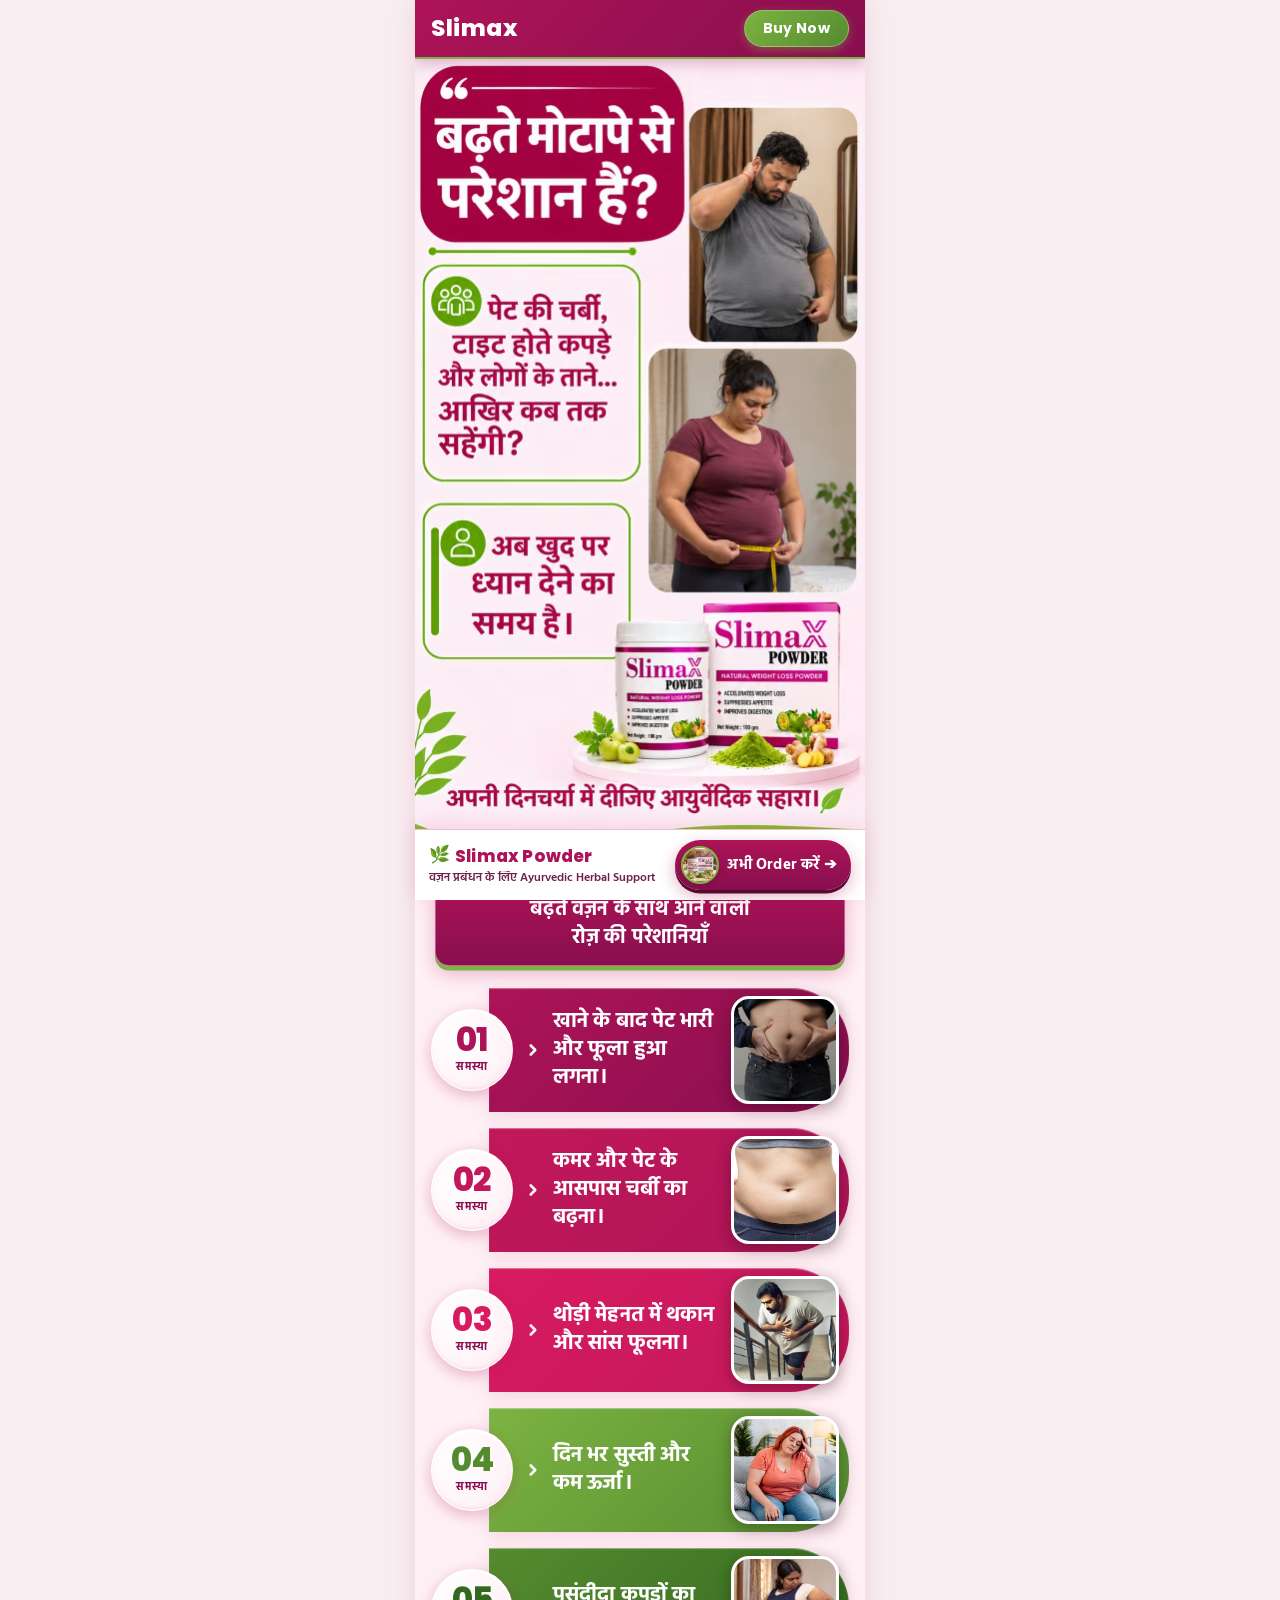
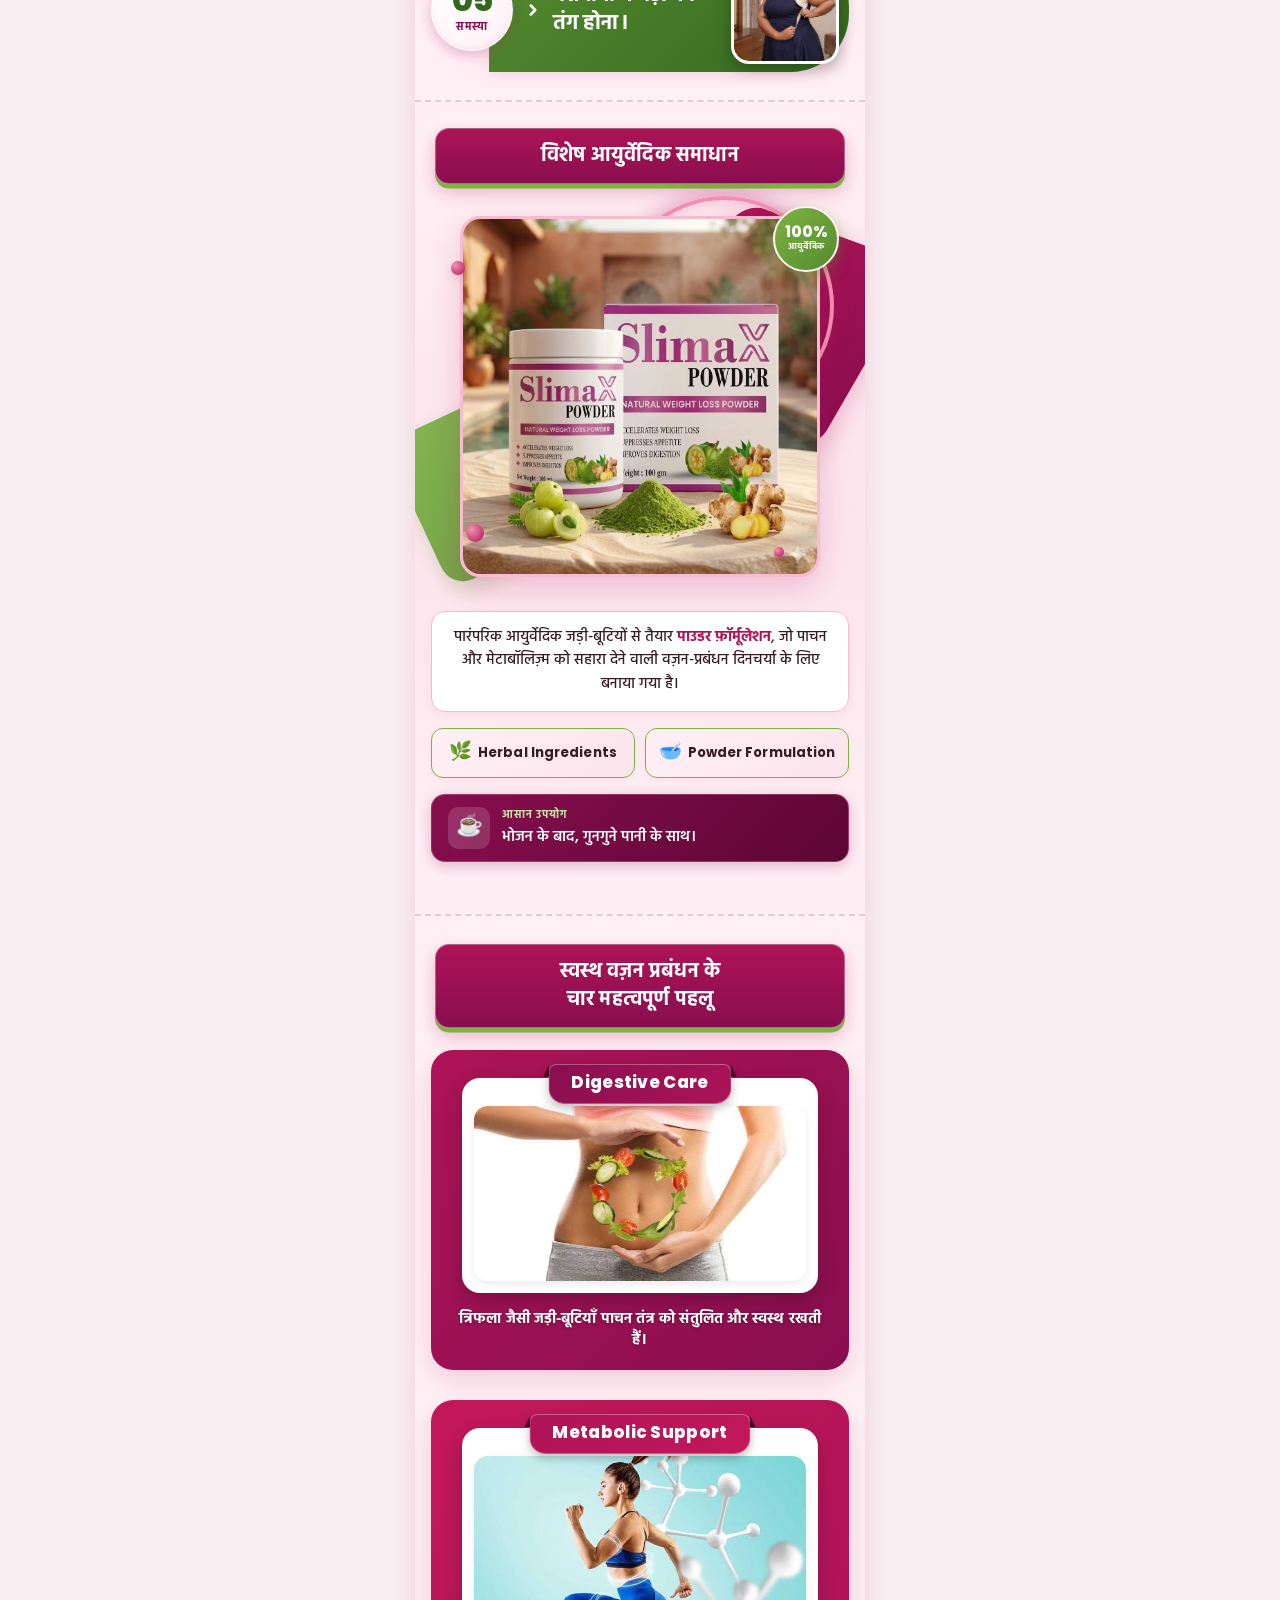
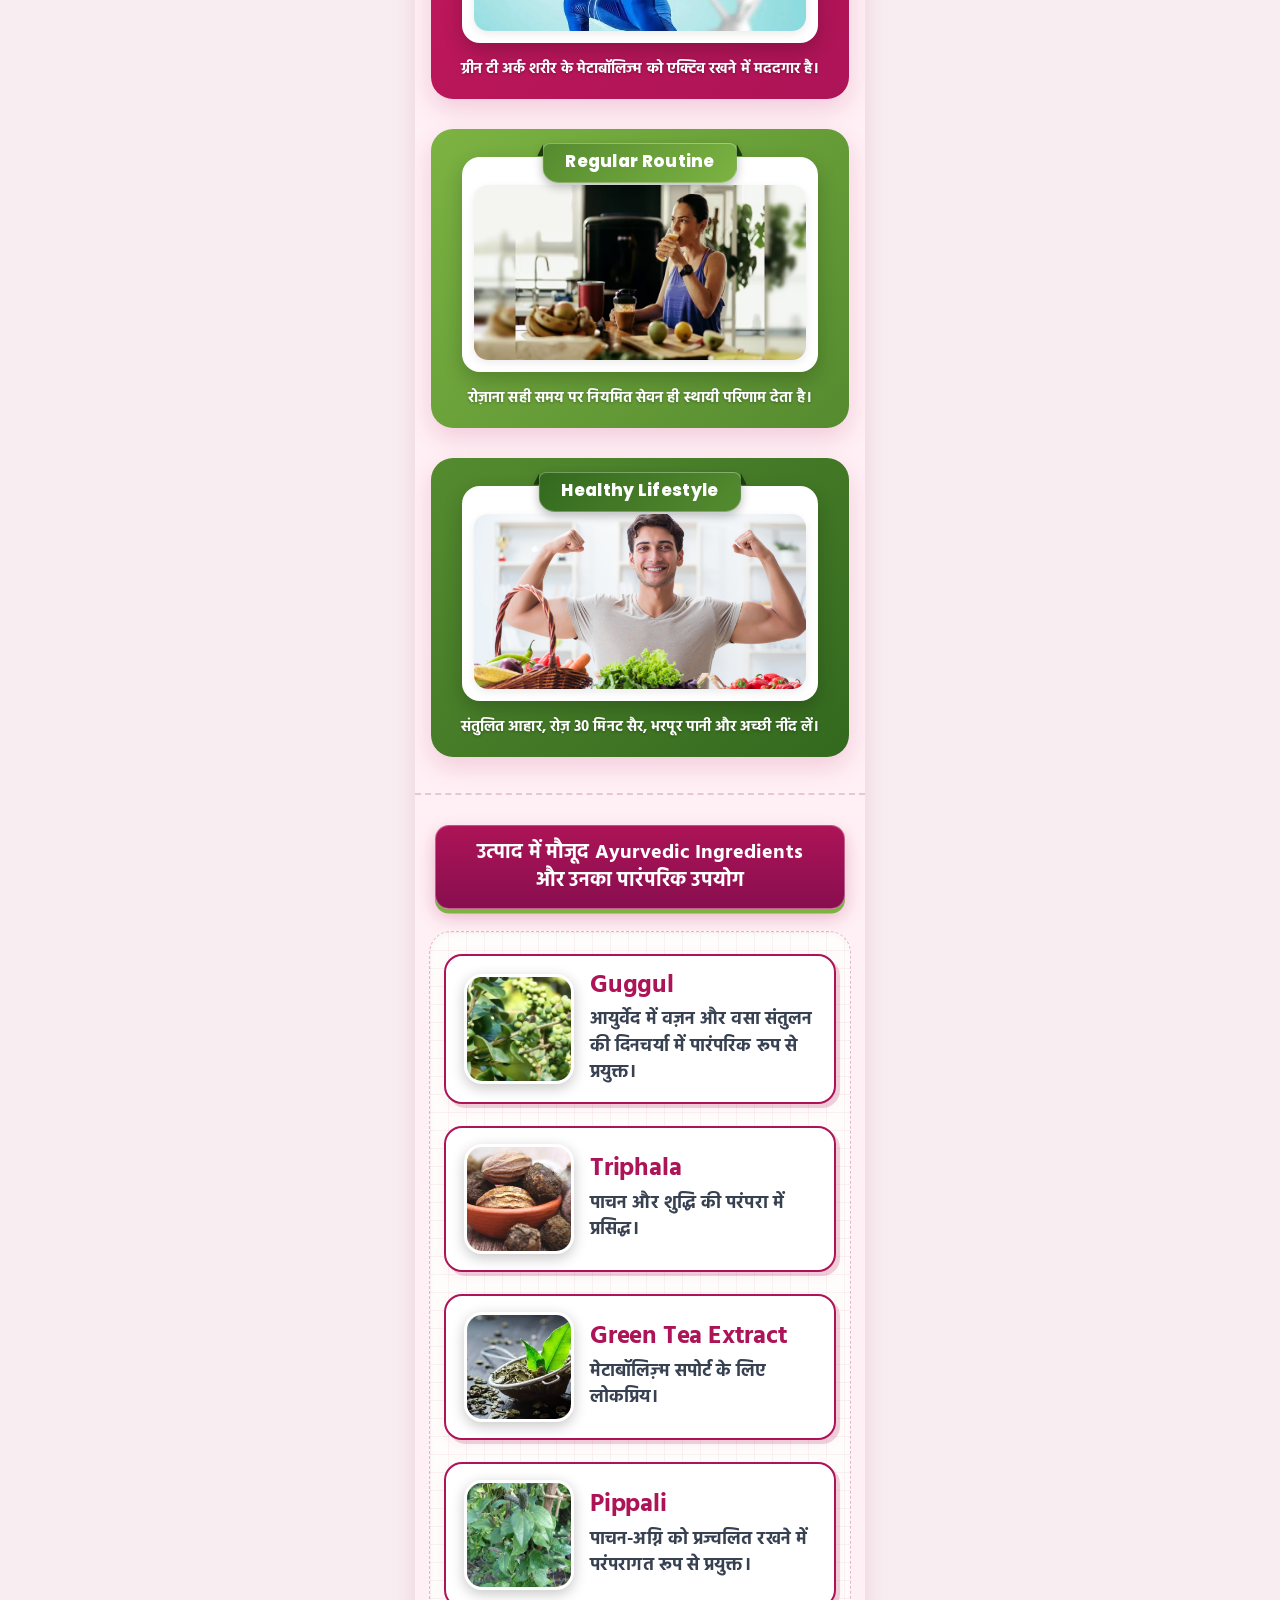
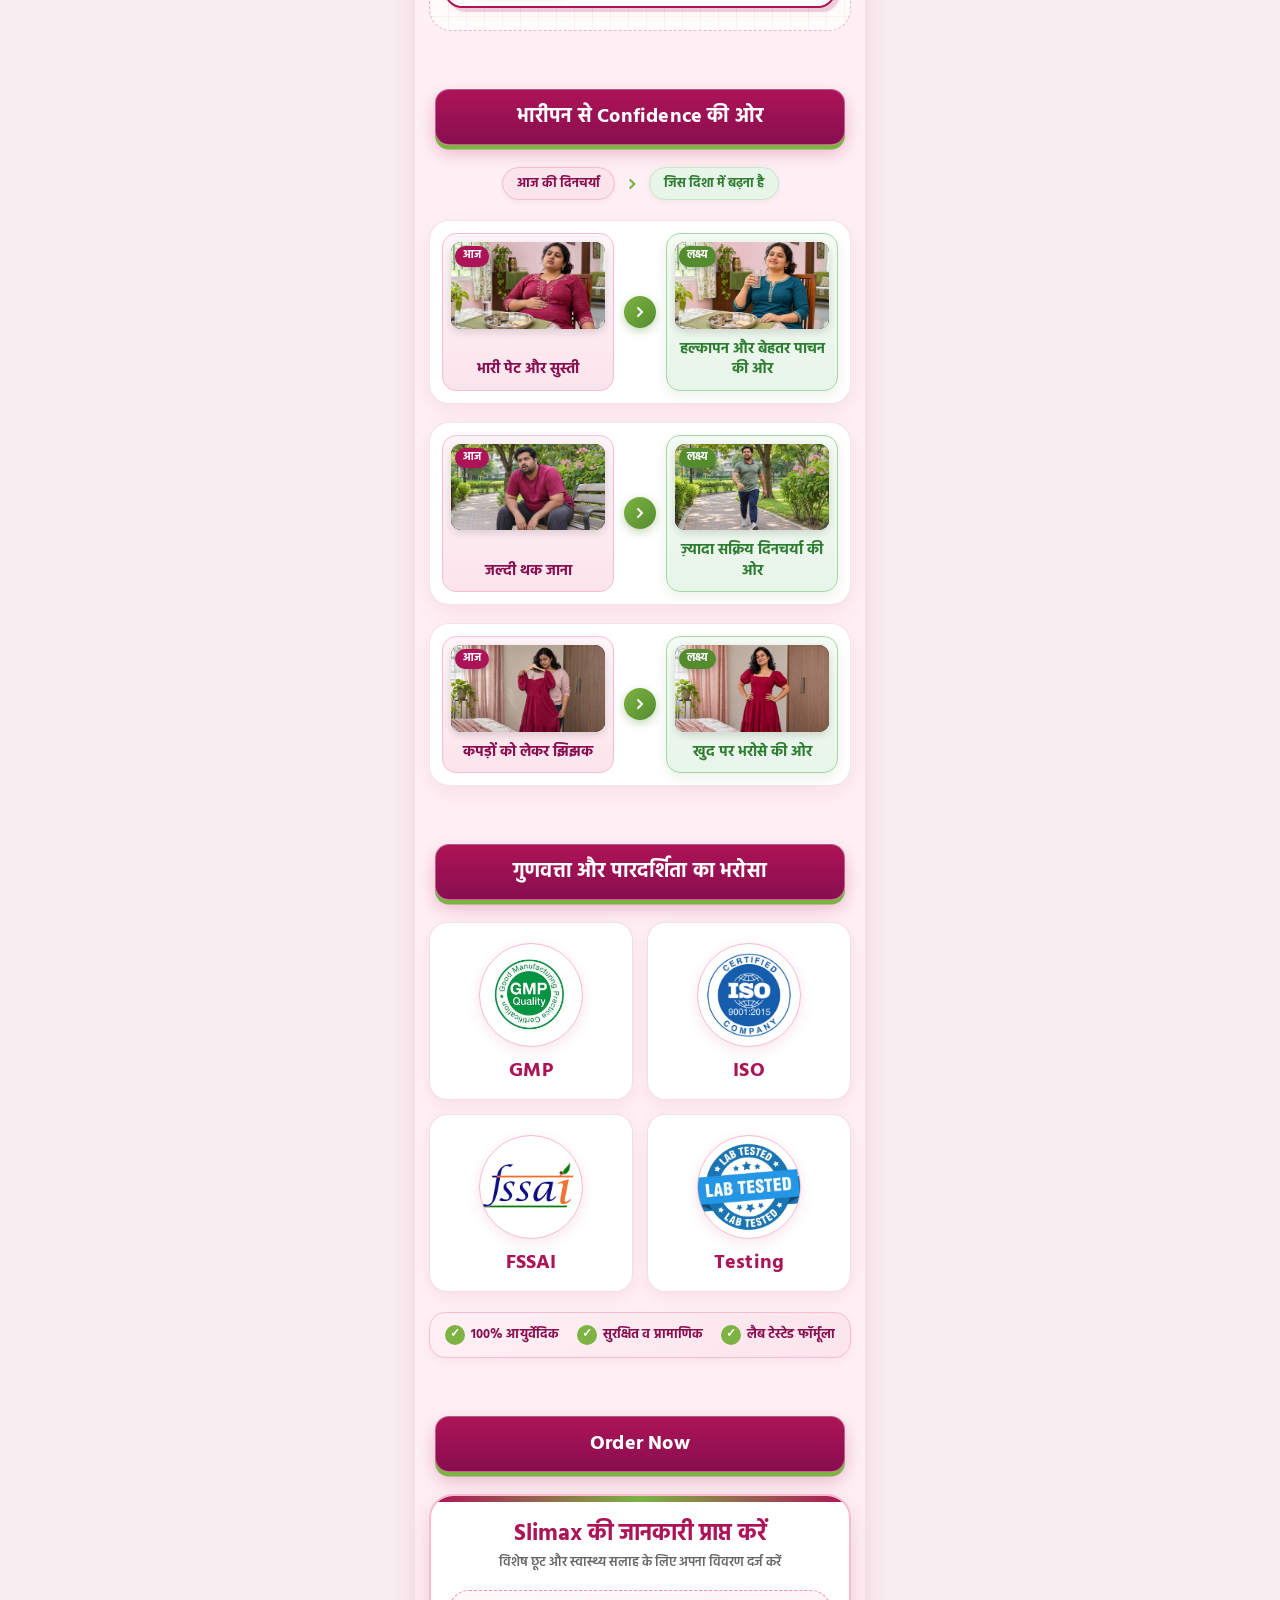
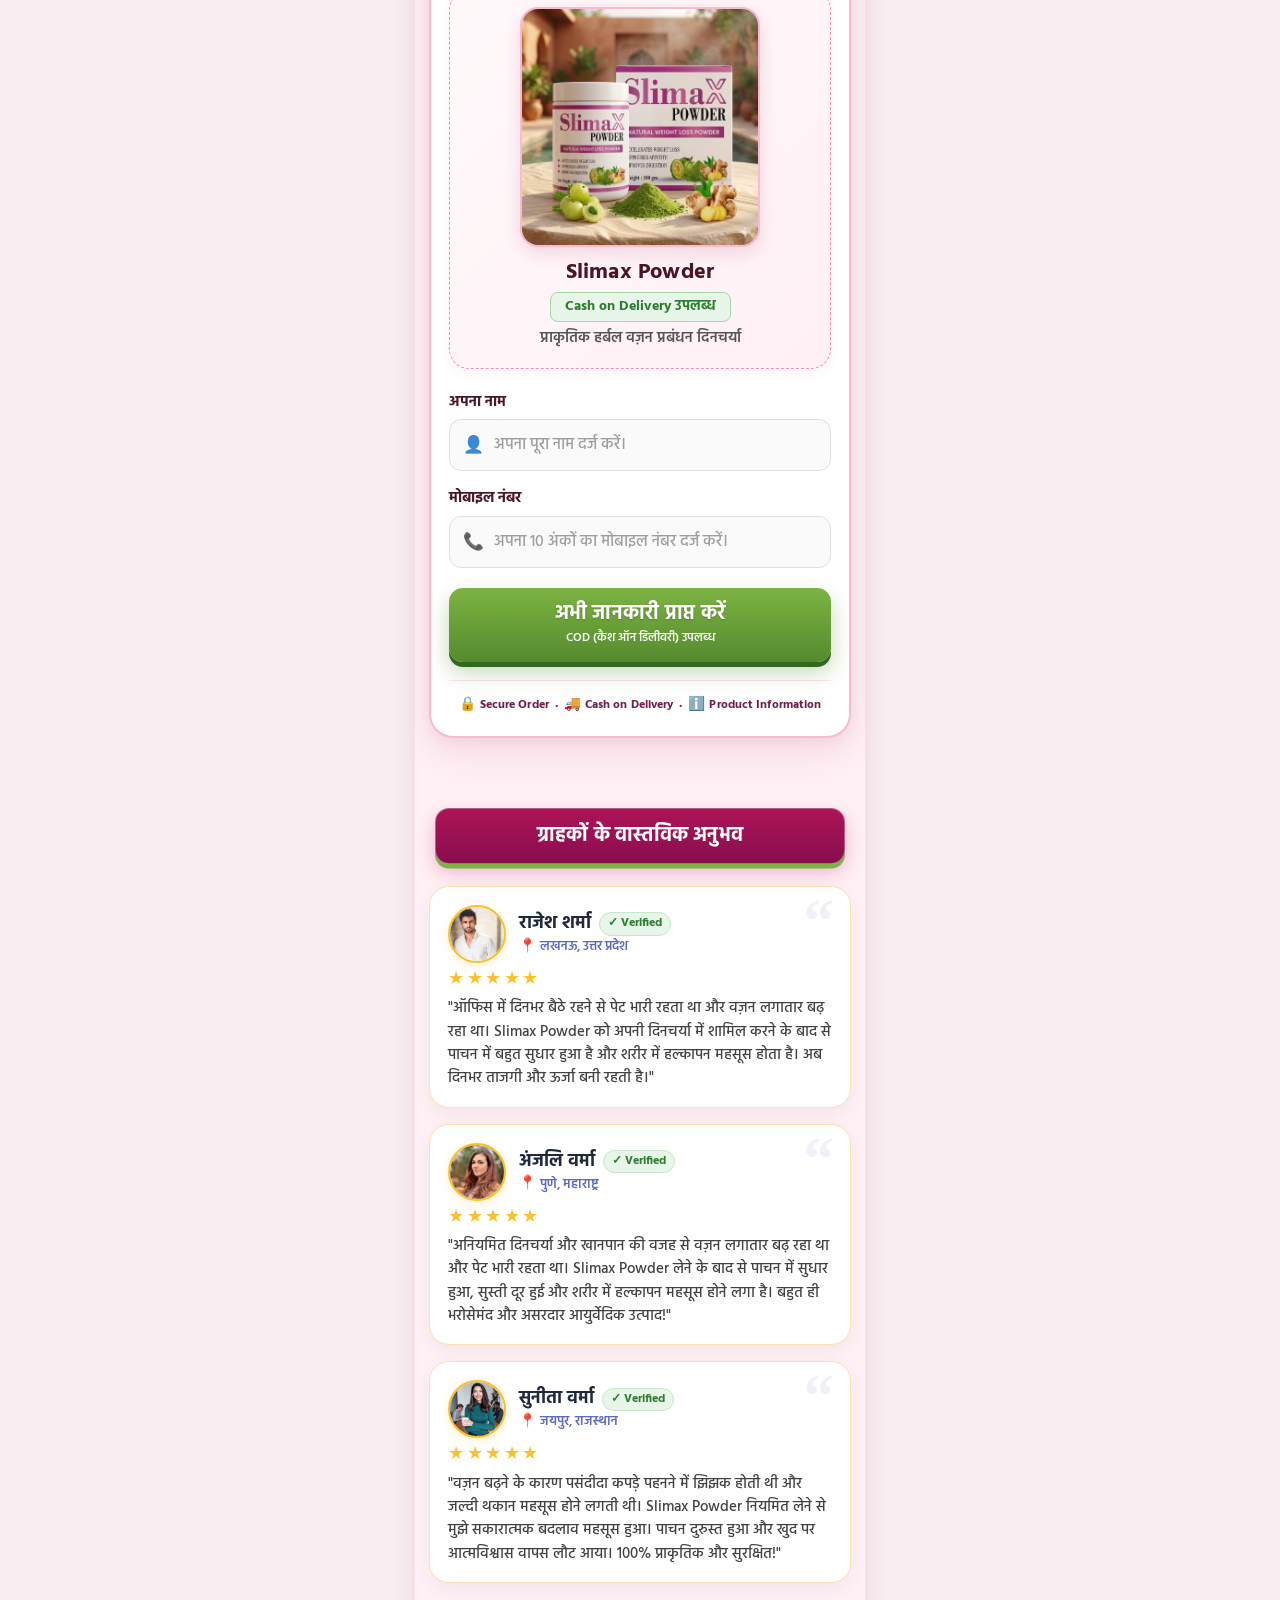
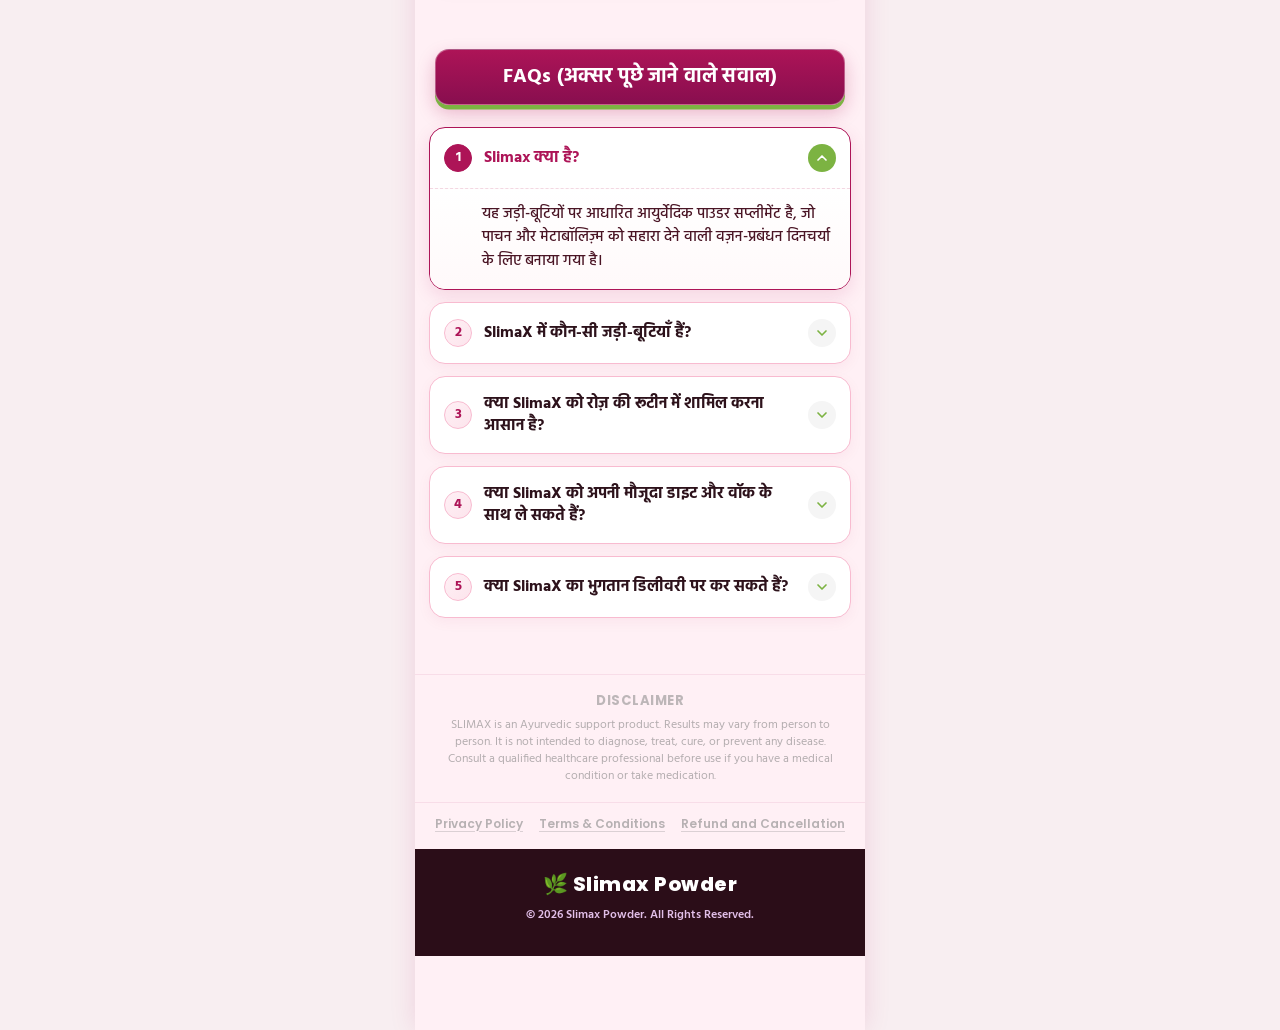
==== commit a4b29a4b: "Fix white gap between Section 9 order form and Section 10 reviews" ====
--- a/index.html
+++ b/index.html
@@ -3030,7 +3030,7 @@
     <!-- Hero Banner Section -->
     <section class="banner-section">
       <div class="banner-wrapper">
-        <img src="images/banner.png" alt="Slimax Powder - Natural Ayurvedic Weight Loss" class="hero-banner-img" loading="eager">
+        <img src="images/banner.avif" alt="Slimax Powder - Natural Ayurvedic Weight Loss" class="hero-banner-img" loading="eager">
       </div>
     </section>
 
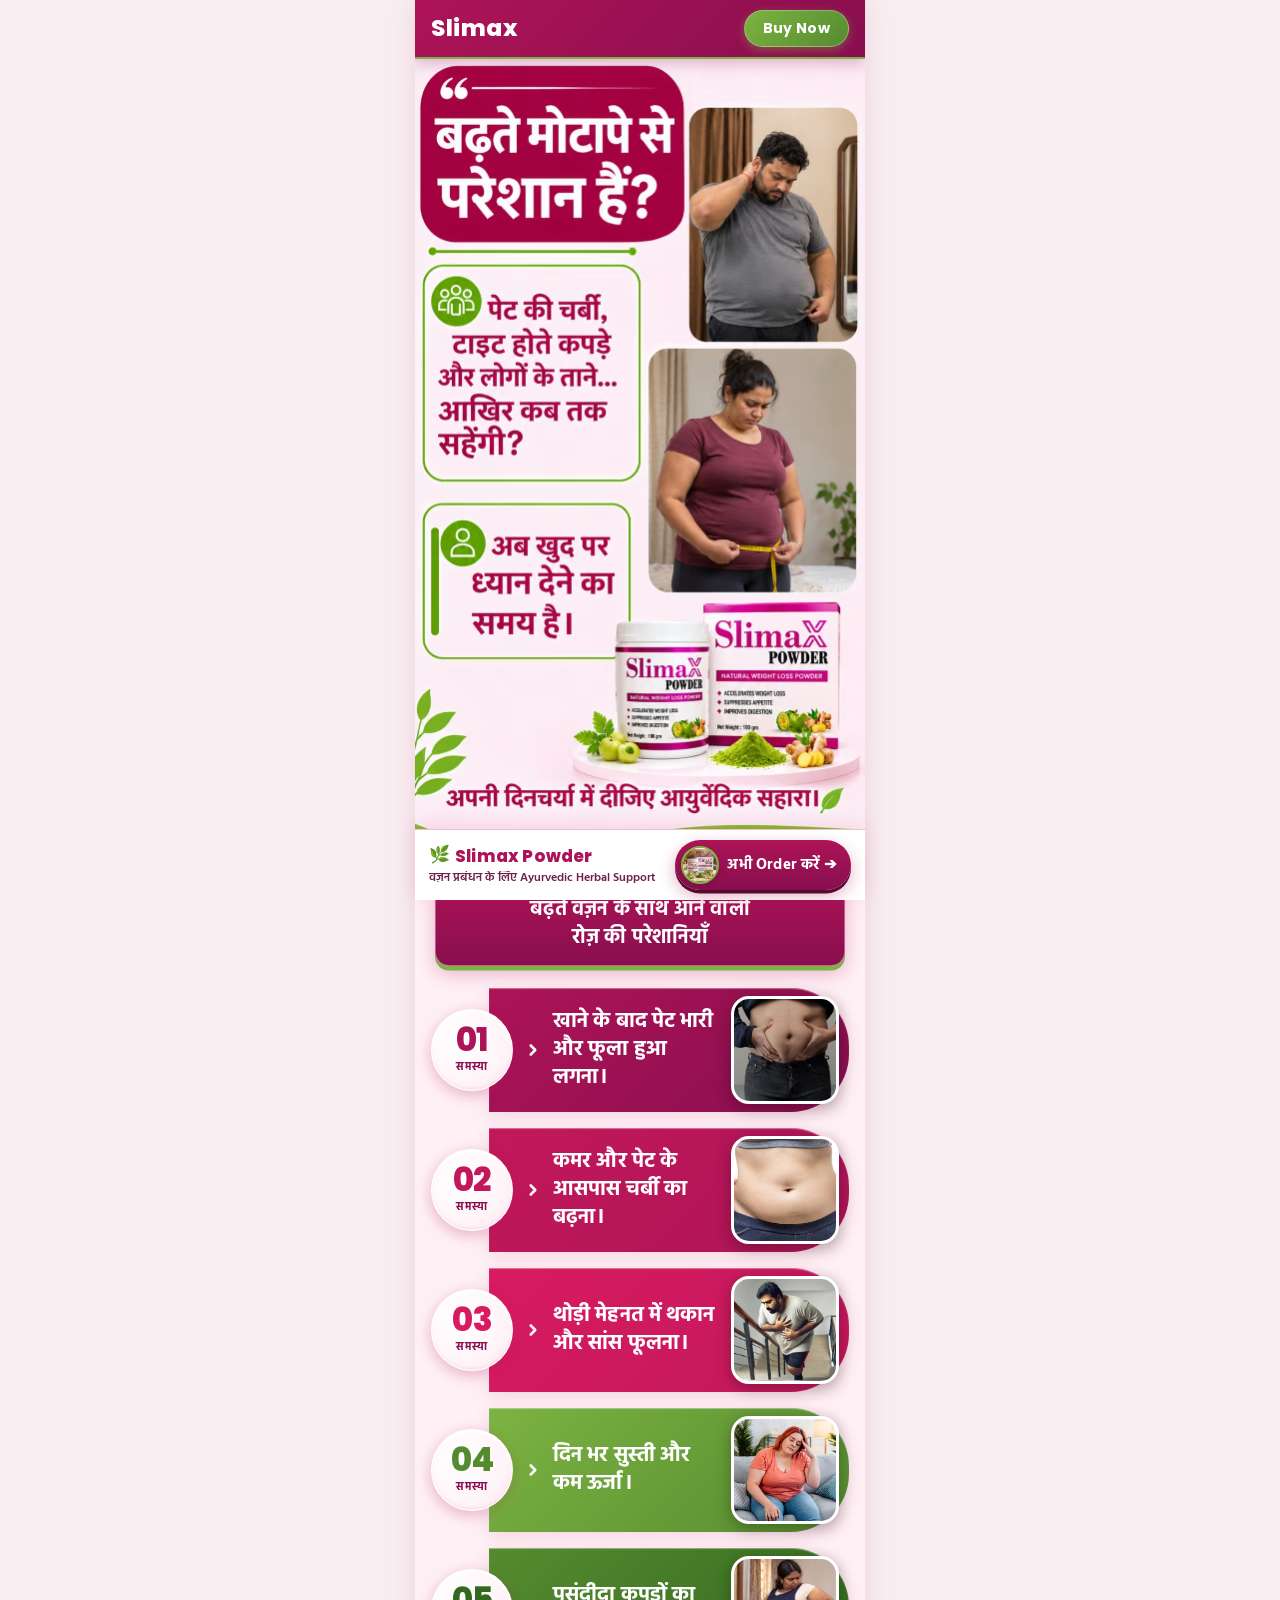
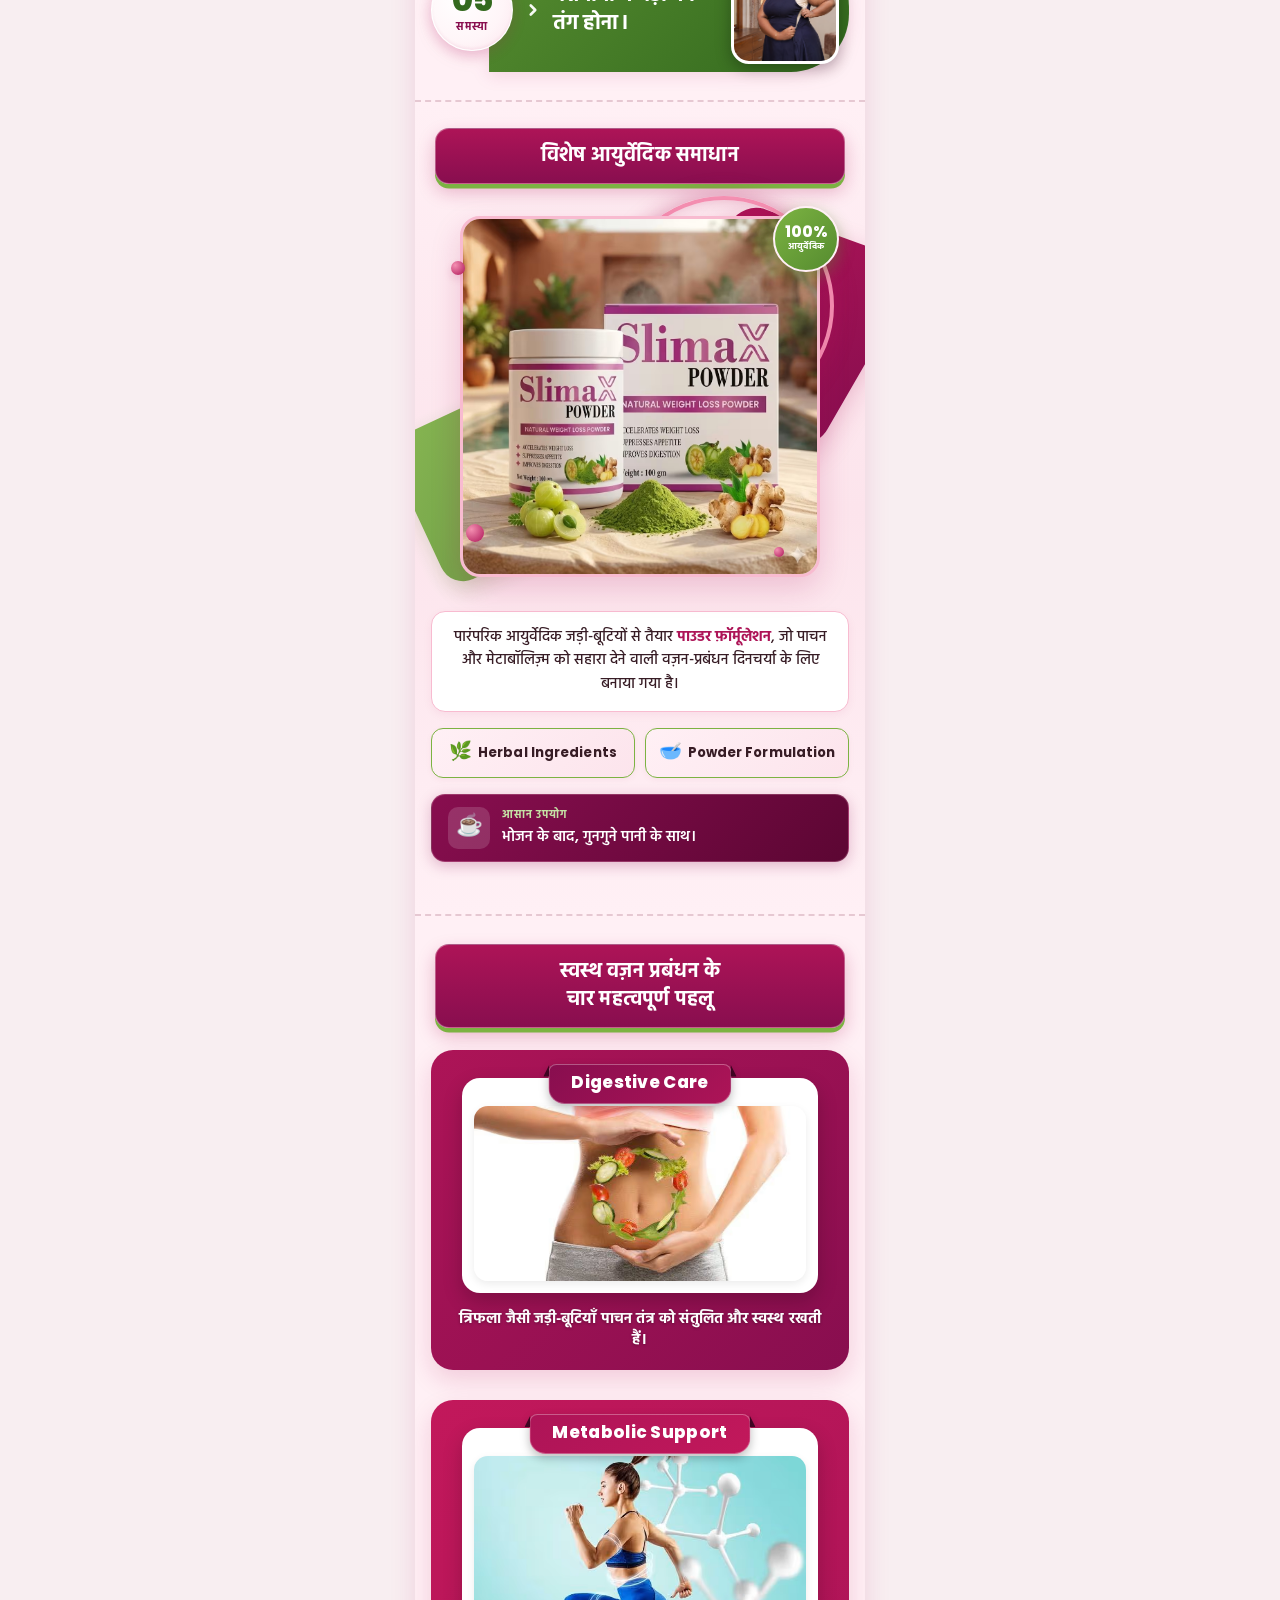
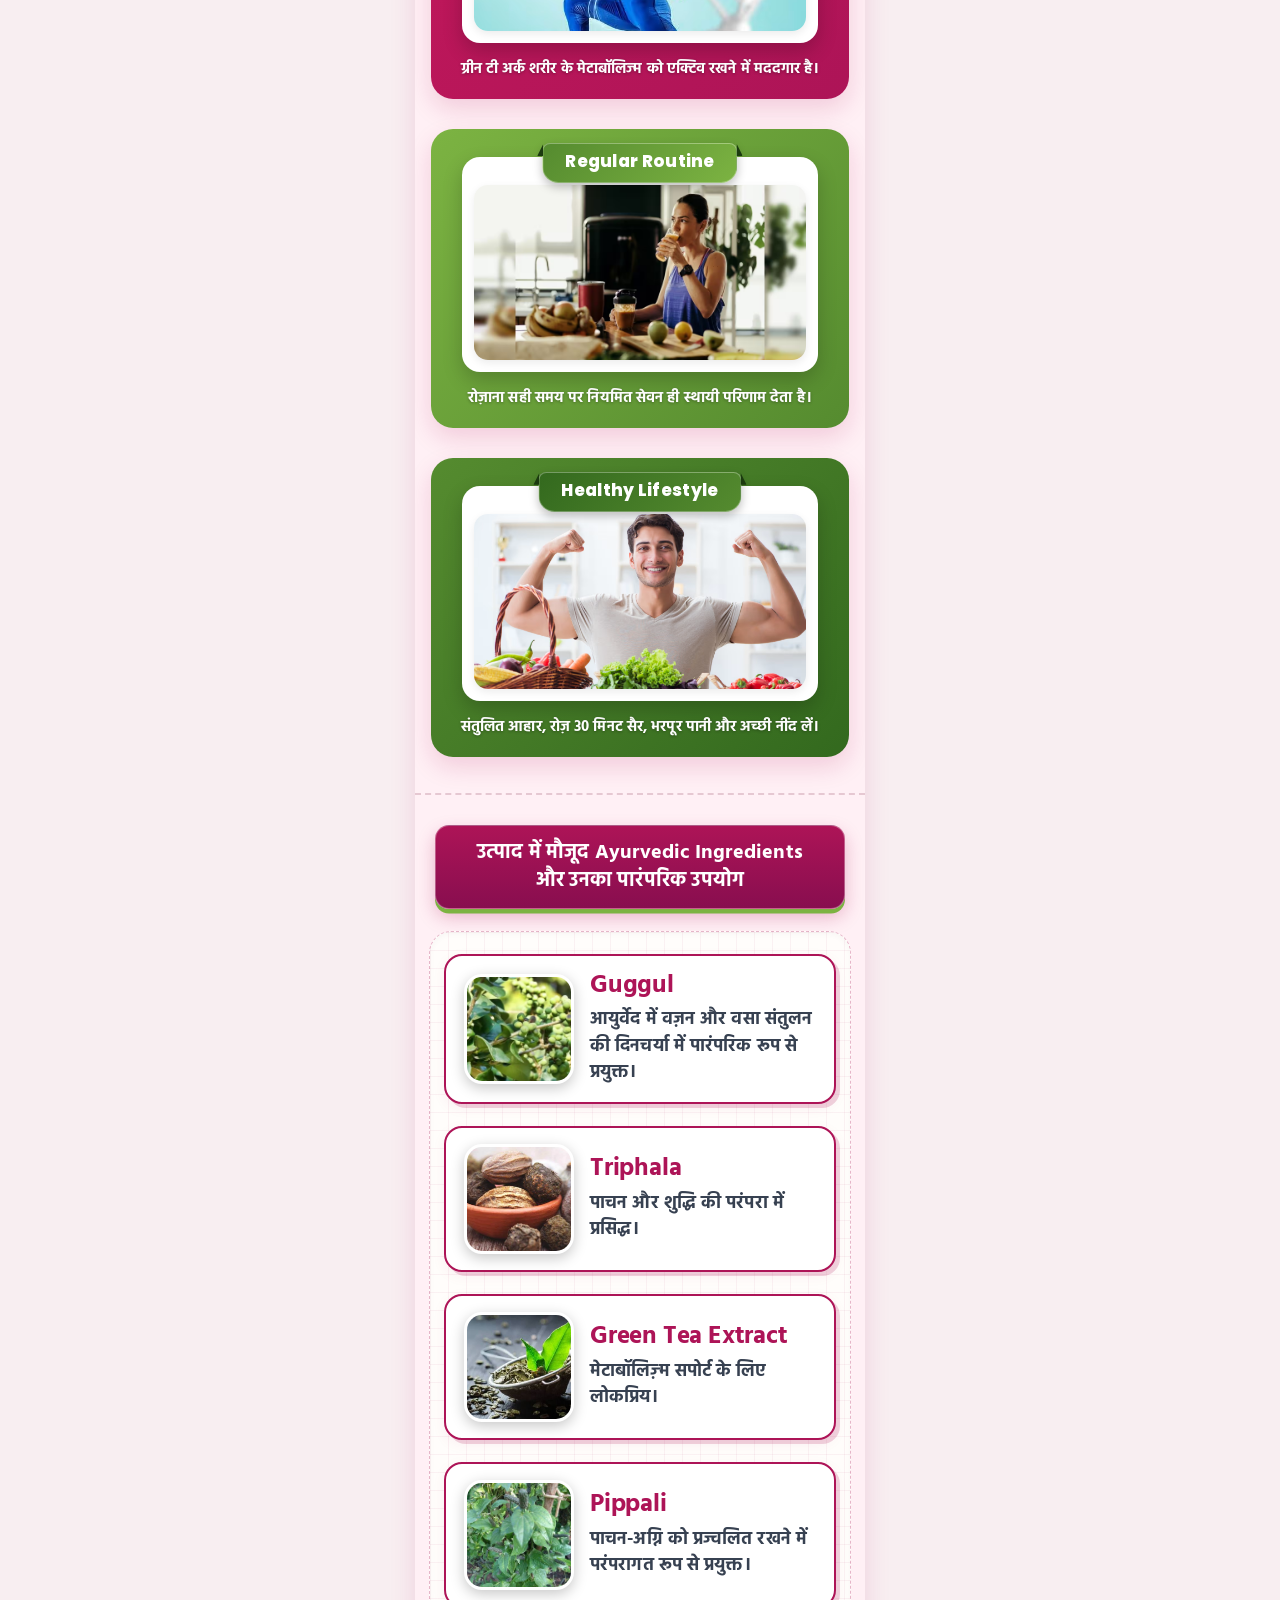
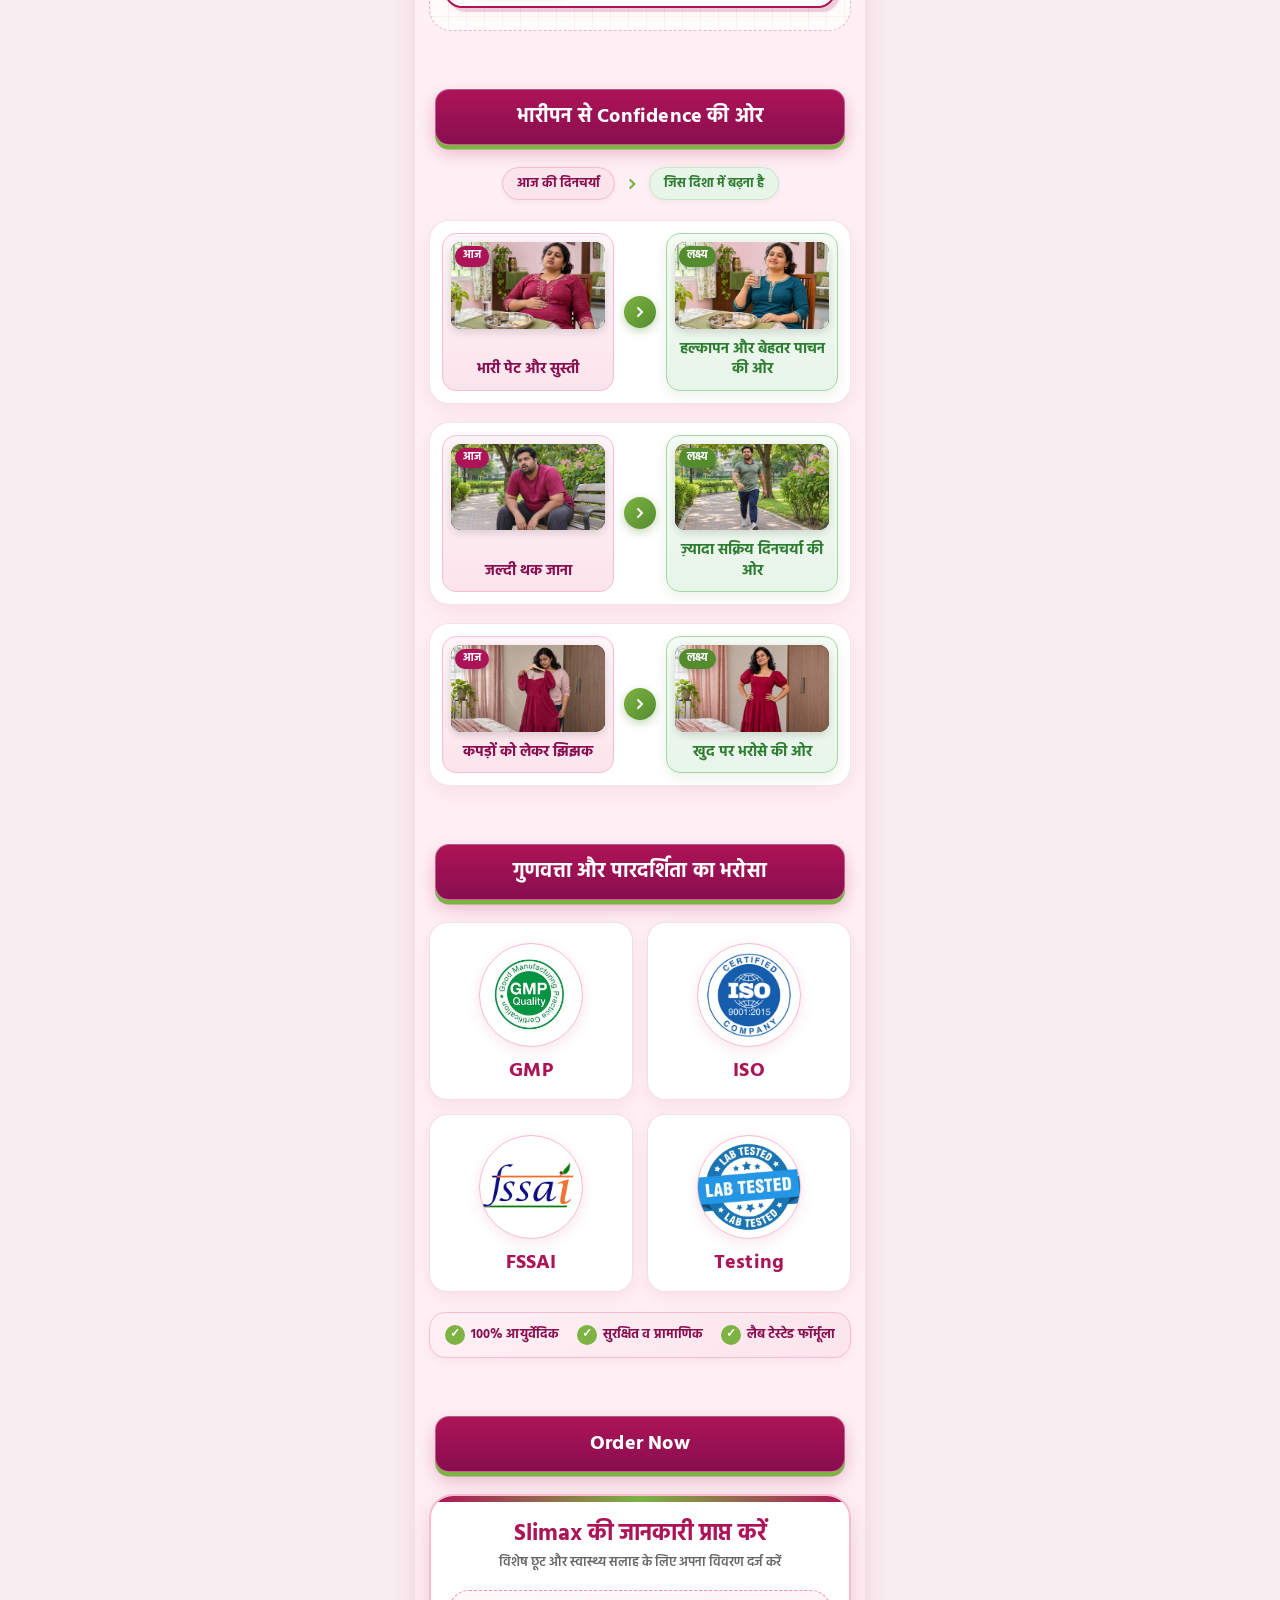
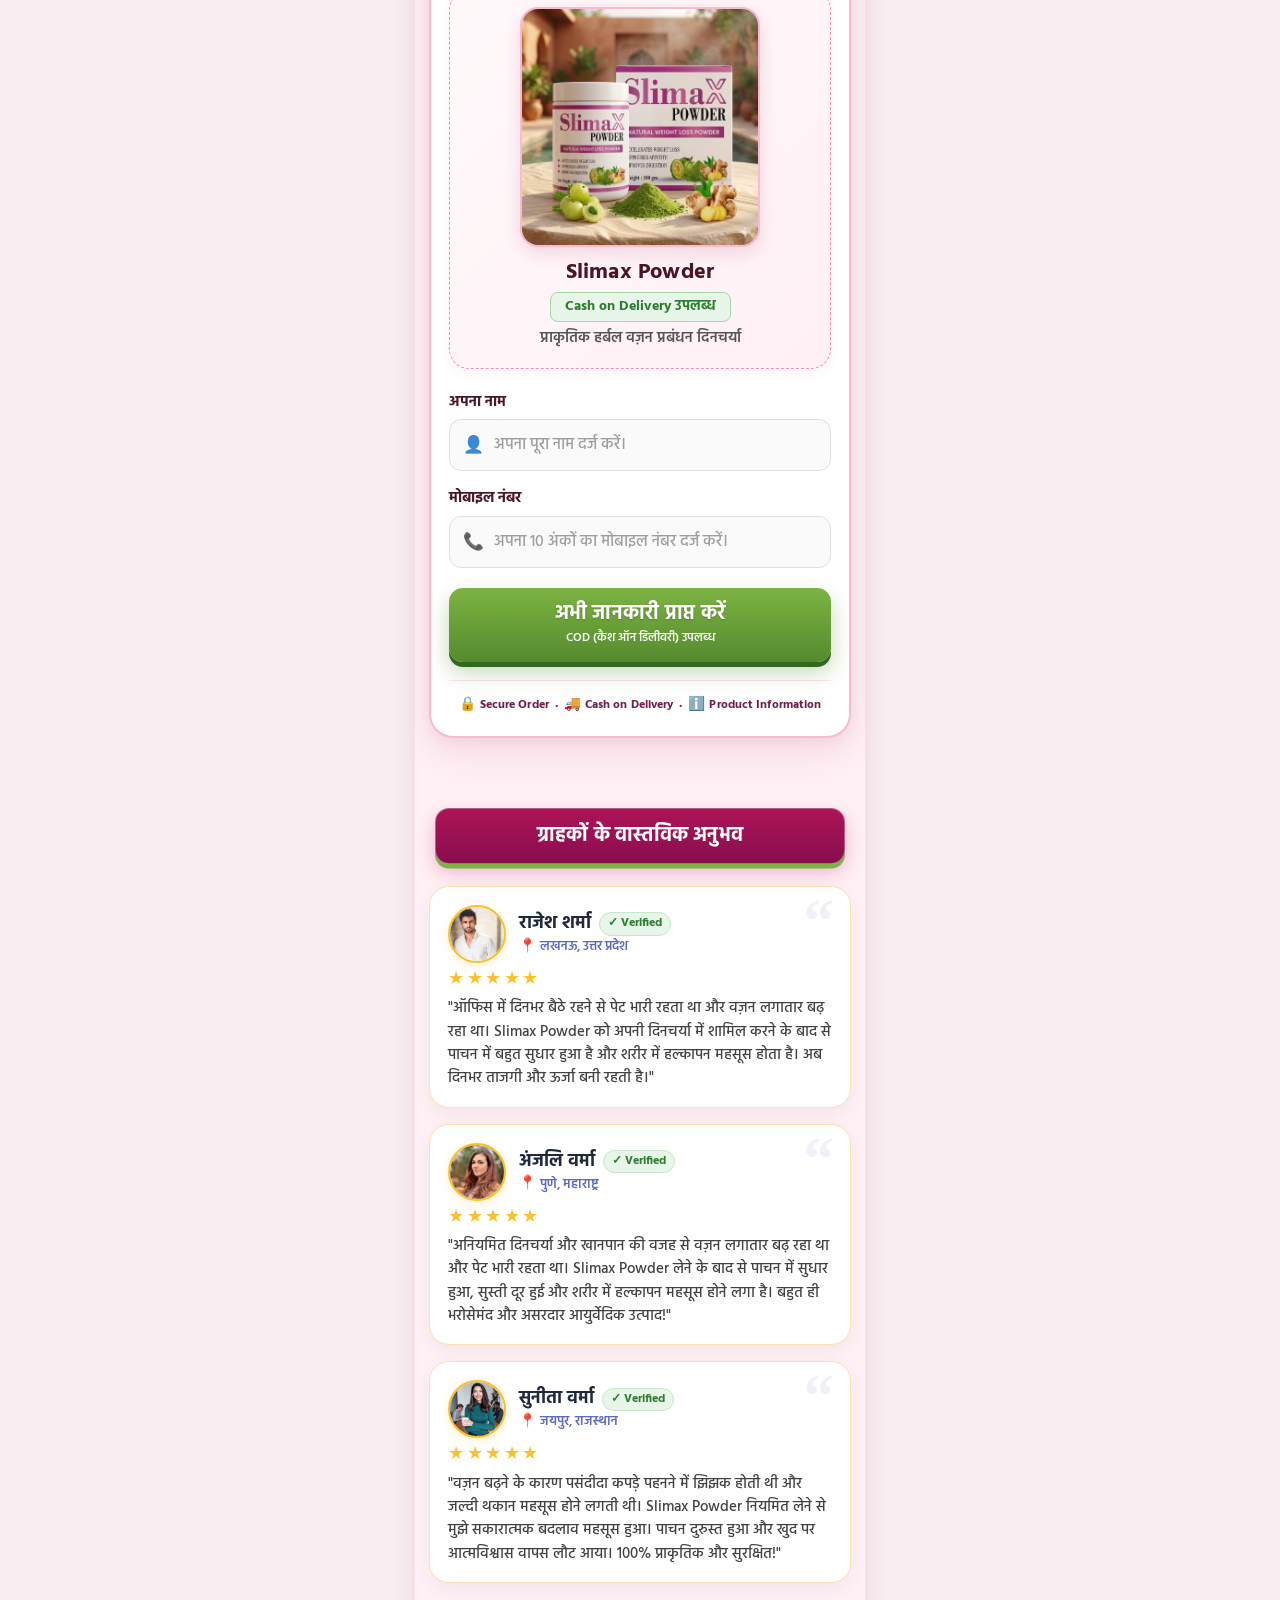
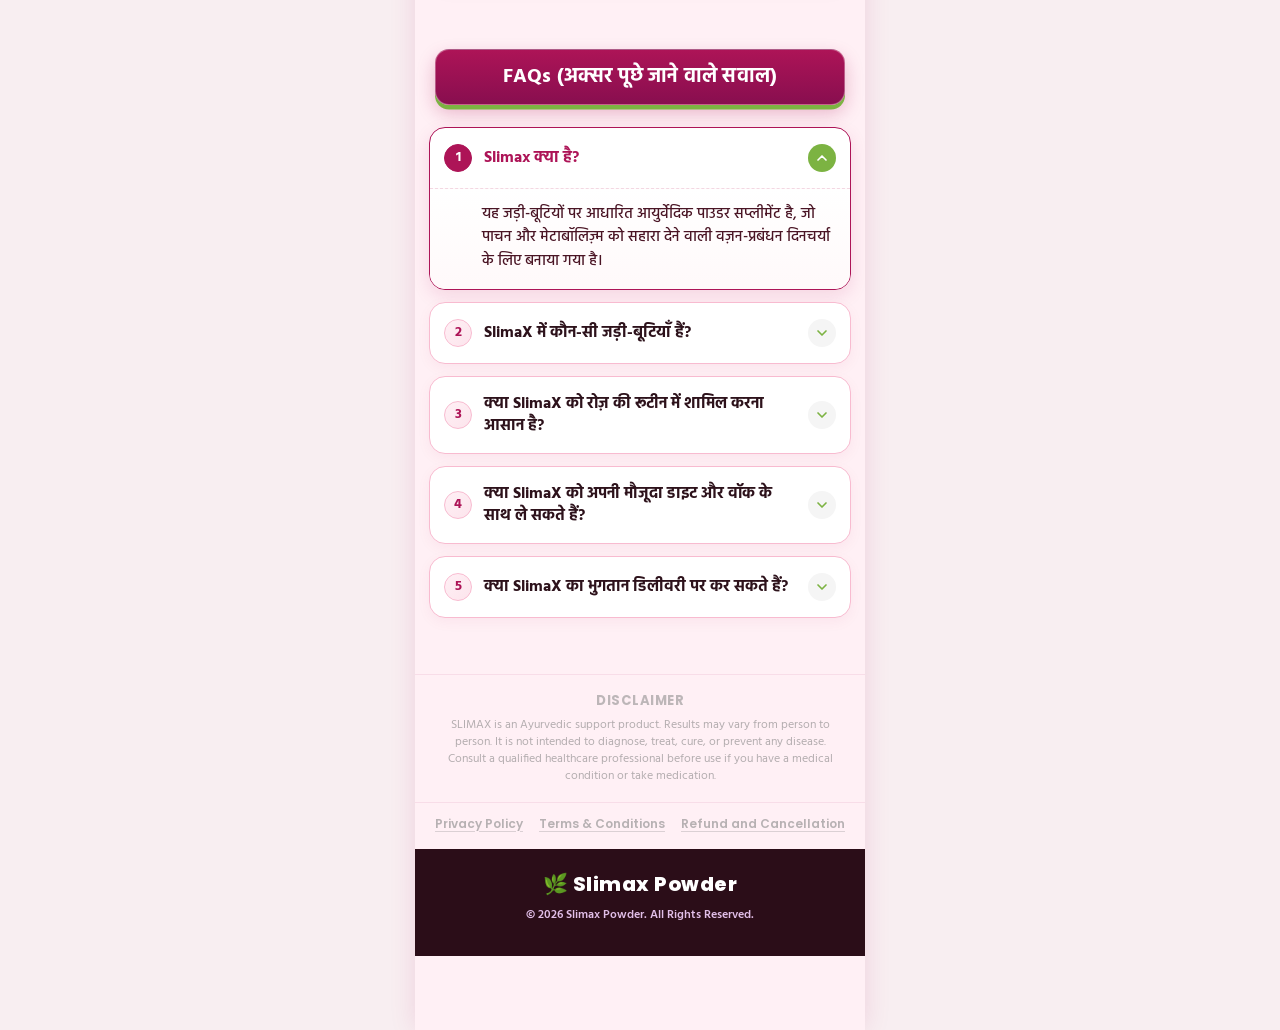
==== commit e942e6d4: "Fix white gap between Section 9 order form and Section 10 reviews" ====
--- a/index.html
+++ b/index.html
@@ -3256,7 +3256,7 @@
               </div>
               <!-- Photo inside white card -->
               <div class="card-photo-box">
-                <img src="images/4.1.jpg" alt="Digestive Care" class="layered-photo" loading="lazy">
+                <img src="images/4.1.avif" alt="Digestive Care" class="layered-photo" loading="lazy">
               </div>
             </div>
             <!-- Bottom Text (Compact & Crisp) -->
@@ -3274,7 +3274,7 @@
                 <span class="tab-heading">Metabolic Support</span>
               </div>
               <div class="card-photo-box">
-                <img src="images/4.2.jpg" alt="Metabolic Support" class="layered-photo" loading="lazy">
+                <img src="images/4.2.avif" alt="Metabolic Support" class="layered-photo" loading="lazy">
               </div>
             </div>
             <div class="layered-bottom-desc">
@@ -3291,7 +3291,7 @@
                 <span class="tab-heading">Regular Routine</span>
               </div>
               <div class="card-photo-box">
-                <img src="images/4.3.avif" onerror="if(!this.dataset.tried){this.dataset.tried='1';this.src='images/4.3.jpg';}" alt="Regular Routine" class="layered-photo" loading="lazy">
+                <img src="images/4.3.avif" alt="Regular Routine" class="layered-photo" loading="lazy">
               </div>
             </div>
             <div class="layered-bottom-desc">
@@ -3308,7 +3308,7 @@
                 <span class="tab-heading">Healthy Lifestyle</span>
               </div>
               <div class="card-photo-box">
-                <img src="images/4.4.png" alt="Healthy Lifestyle" class="layered-photo" loading="lazy">
+                <img src="images/4.4.avif" alt="Healthy Lifestyle" class="layered-photo" loading="lazy">
               </div>
             </div>
             <div class="layered-bottom-desc">
@@ -3621,7 +3621,7 @@
         </div>
 
         <!-- Lead Form -->
-        <form id="lead-form" class="order-form-body" onsubmit="event.preventDefault(); handleFormSubmit();">
+        <form id="lead-form" class="order-form-body" autocomplete="off" onsubmit="event.preventDefault(); handleFormSubmit();">
           
           <!-- Field 1: Name -->
           <div class="form-group">
@@ -3631,11 +3631,15 @@
               <input 
                 type="text" 
                 id="user-name" 
-                name="name" 
+                name="cust_name" 
                 class="form-input" 
                 placeholder="अपना पूरा नाम दर्ज करें।" 
                 required
-                autocomplete="name"
+                autocomplete="off"
+                autocorrect="off"
+                autocapitalize="off"
+                spellcheck="false"
+                data-lpignore="true"
               >
             </div>
             <!-- Name Tooltip -->
@@ -3653,14 +3657,17 @@
               <input 
                 type="tel" 
                 id="user-phone" 
-                name="phone" 
+                name="cust_phone" 
                 class="form-input" 
                 placeholder="अपना 10 अंकों का मोबाइल नंबर दर्ज करें।" 
                 pattern="[6-9][0-9]{9}"
                 maxlength="10" 
                 inputmode="numeric"
                 required
-                autocomplete="tel"
+                autocomplete="off"
+                autocorrect="off"
+                spellcheck="false"
+                data-lpignore="true"
                 title="मोबाइल नंबर केवल 6, 7, 8 या 9 से ही शुरू होना चाहिए"
               >
             </div>
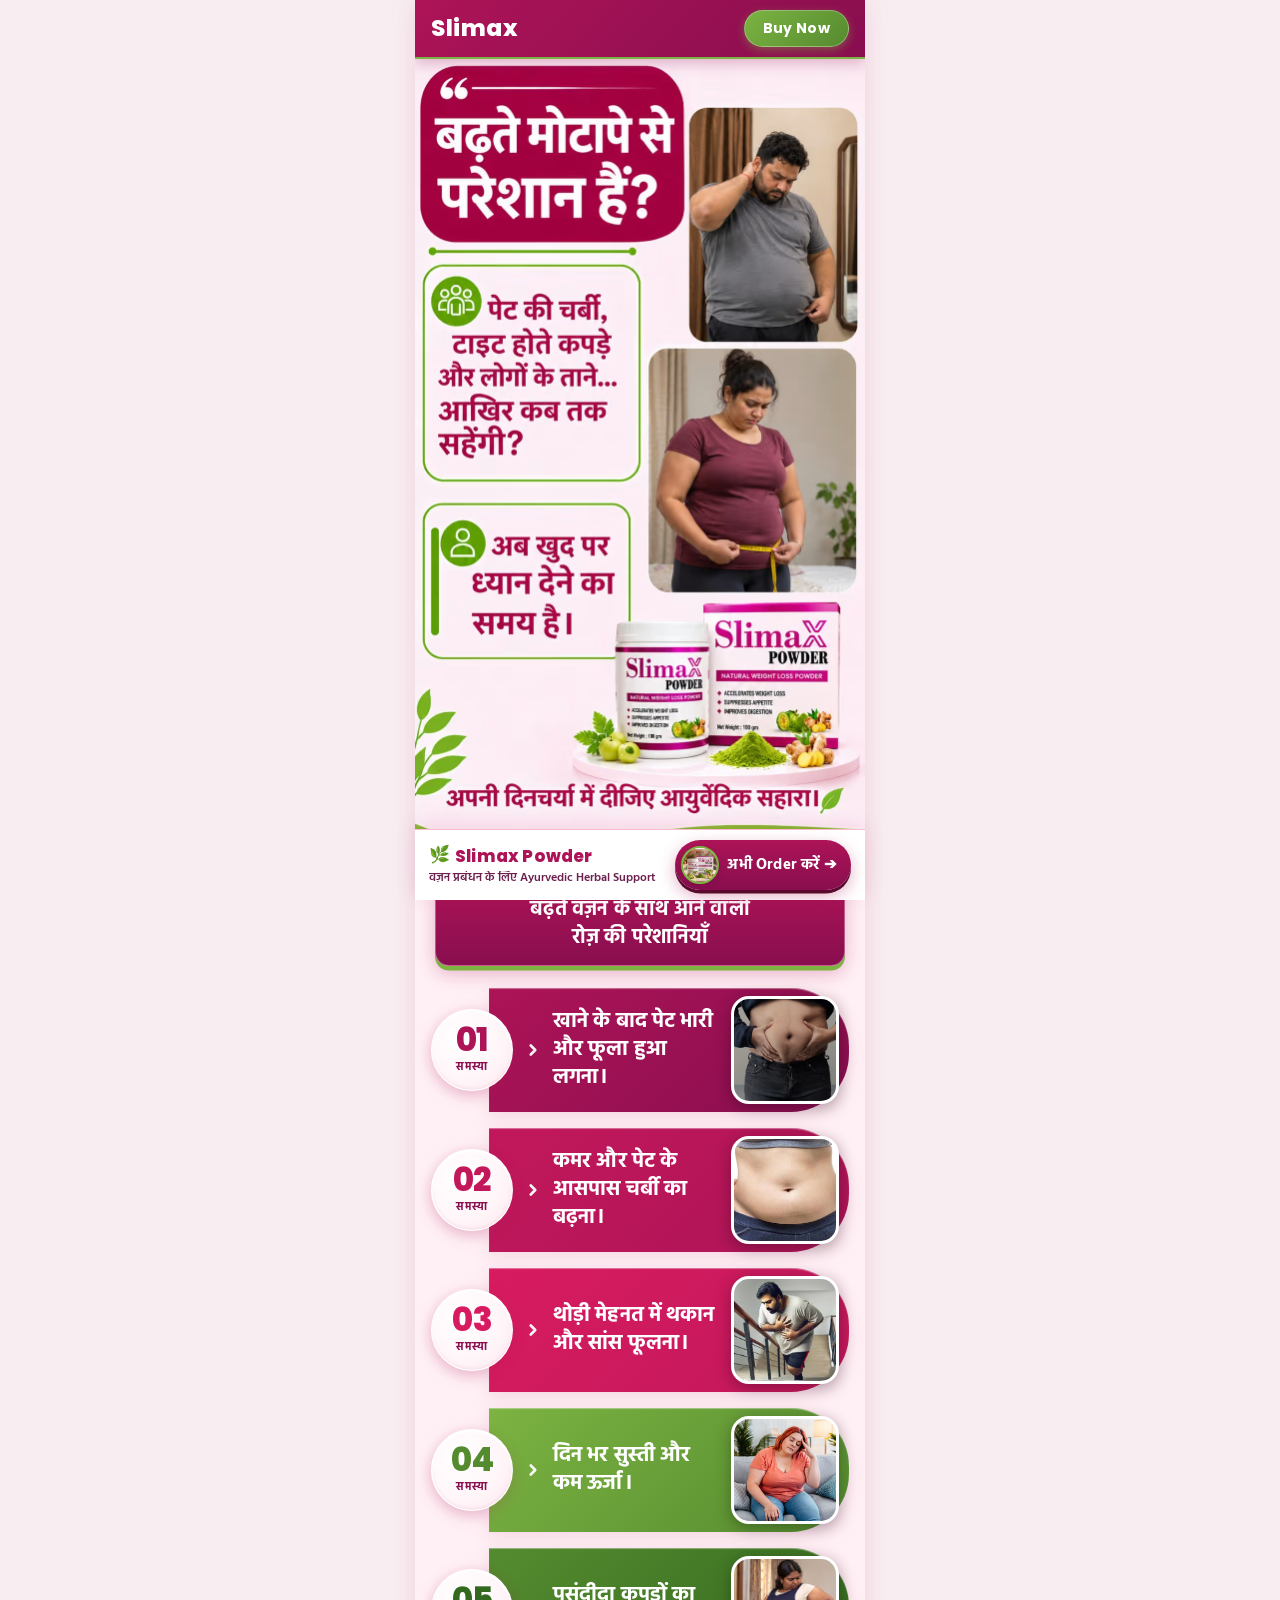
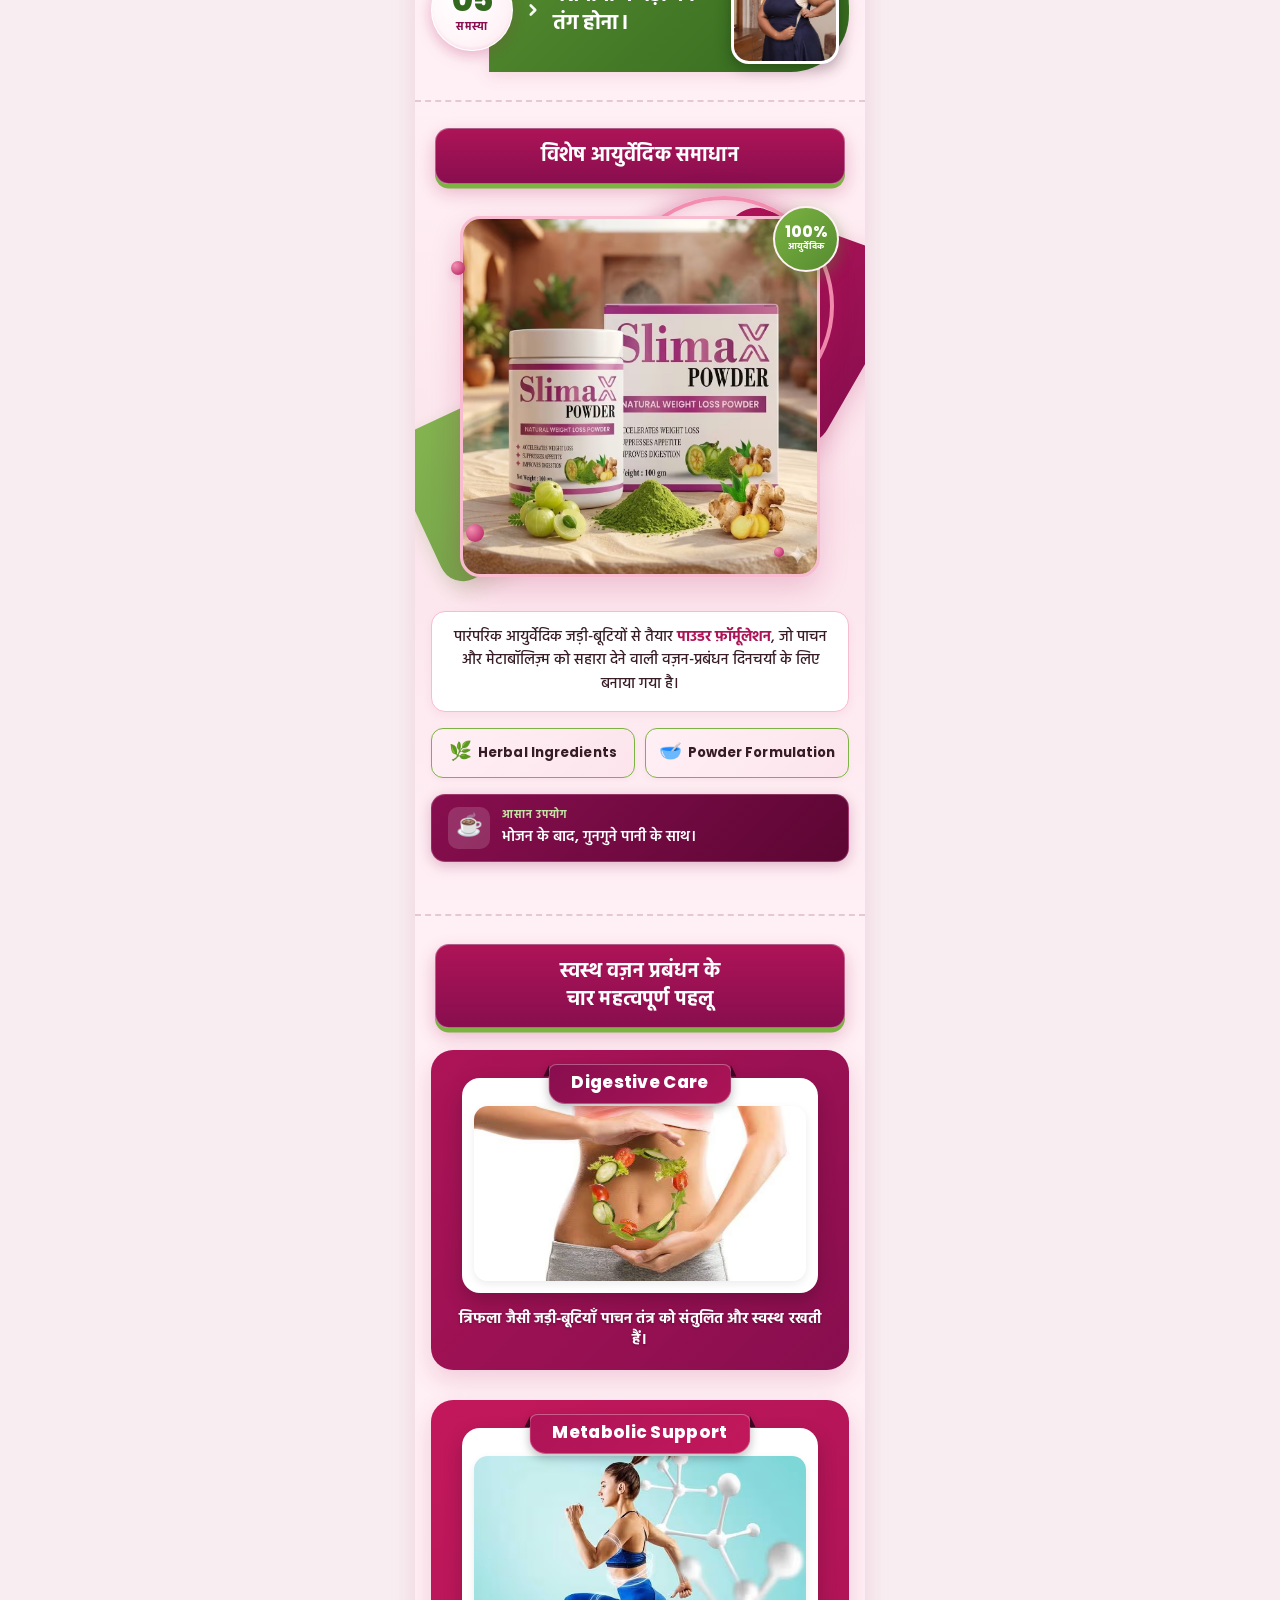
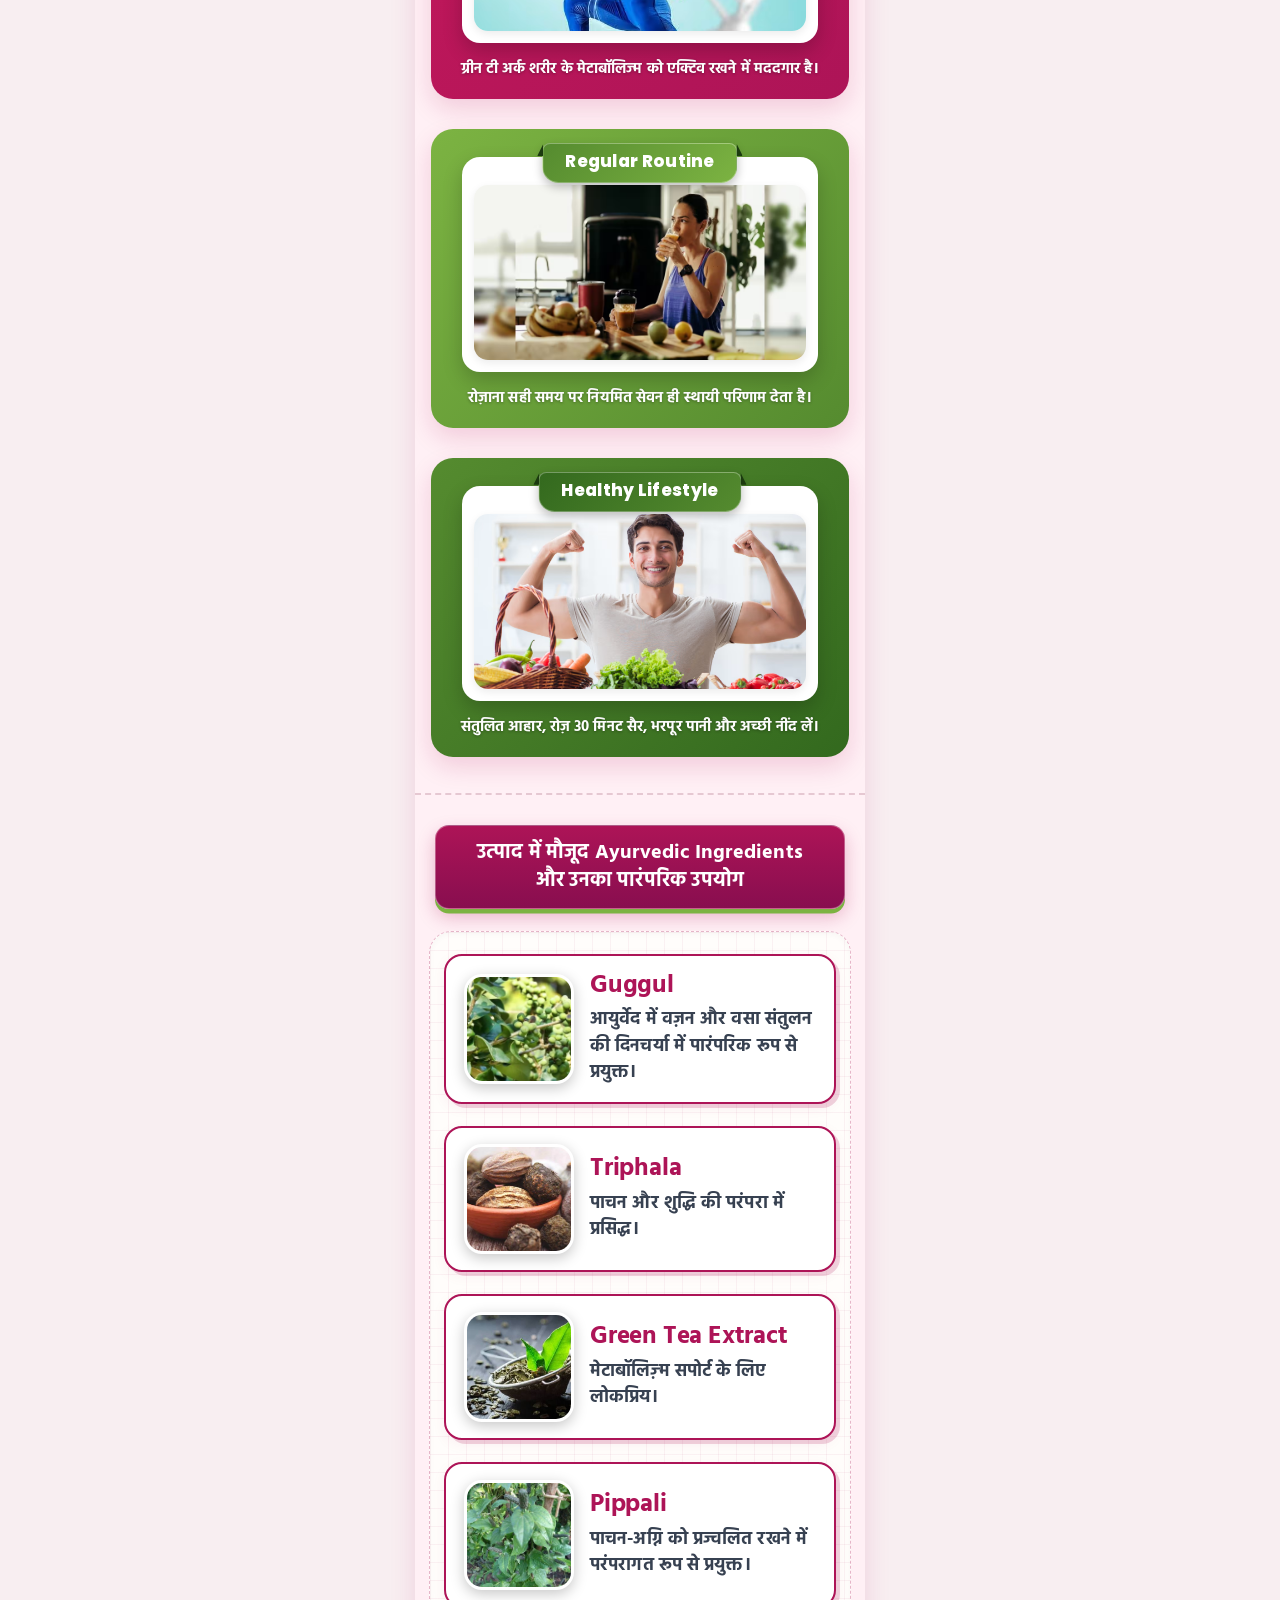
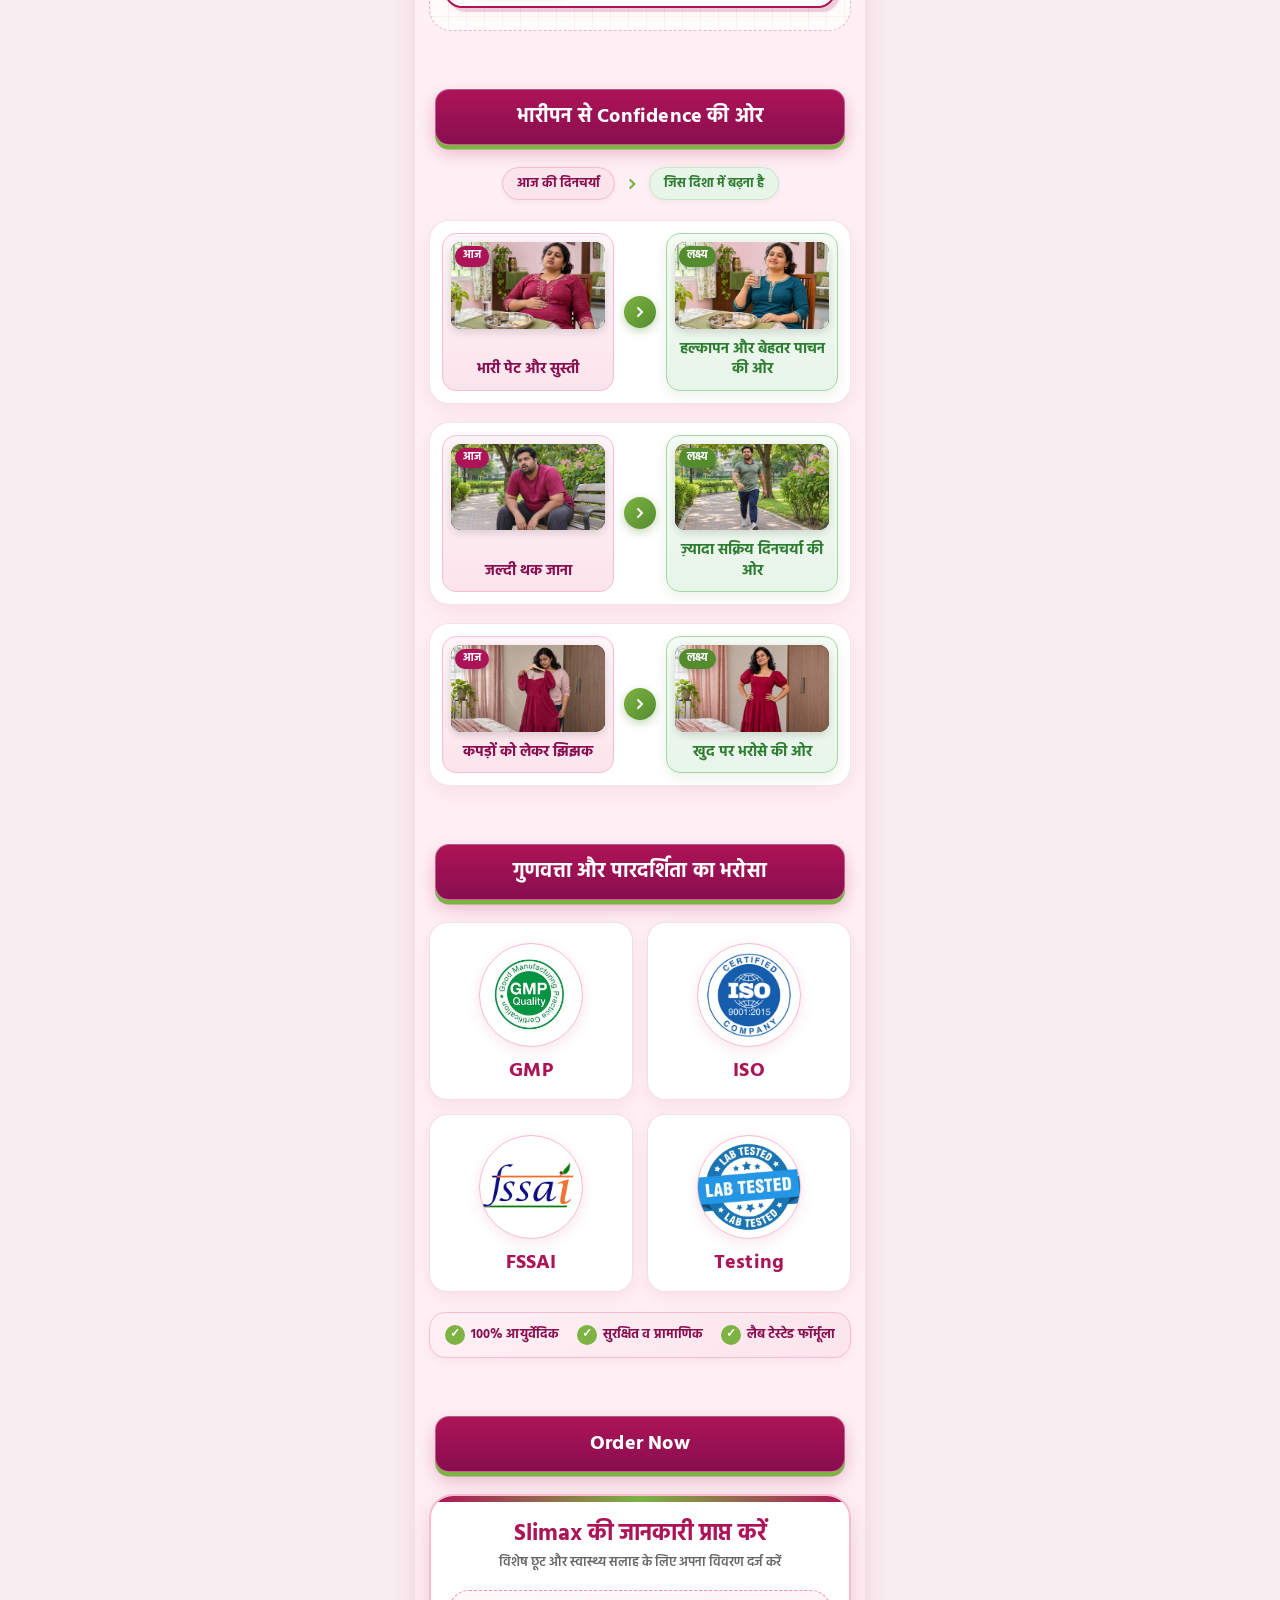
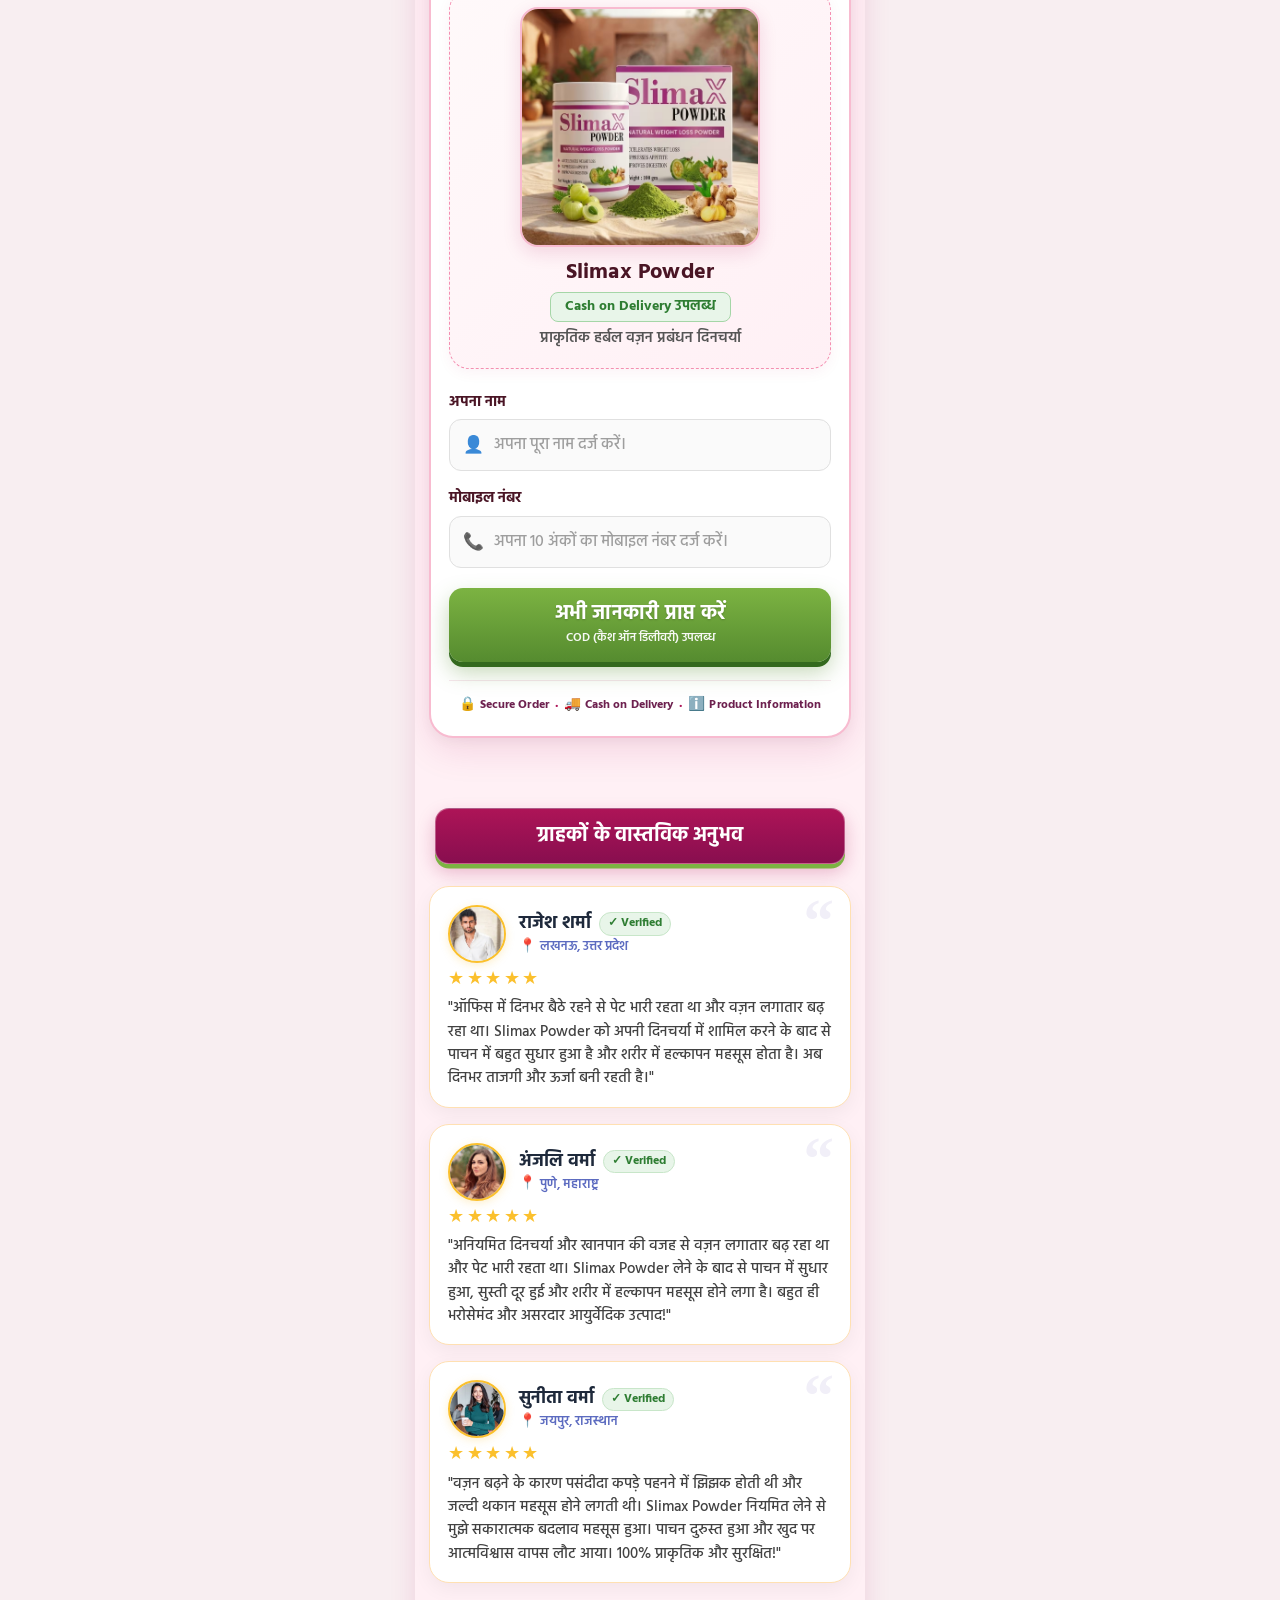
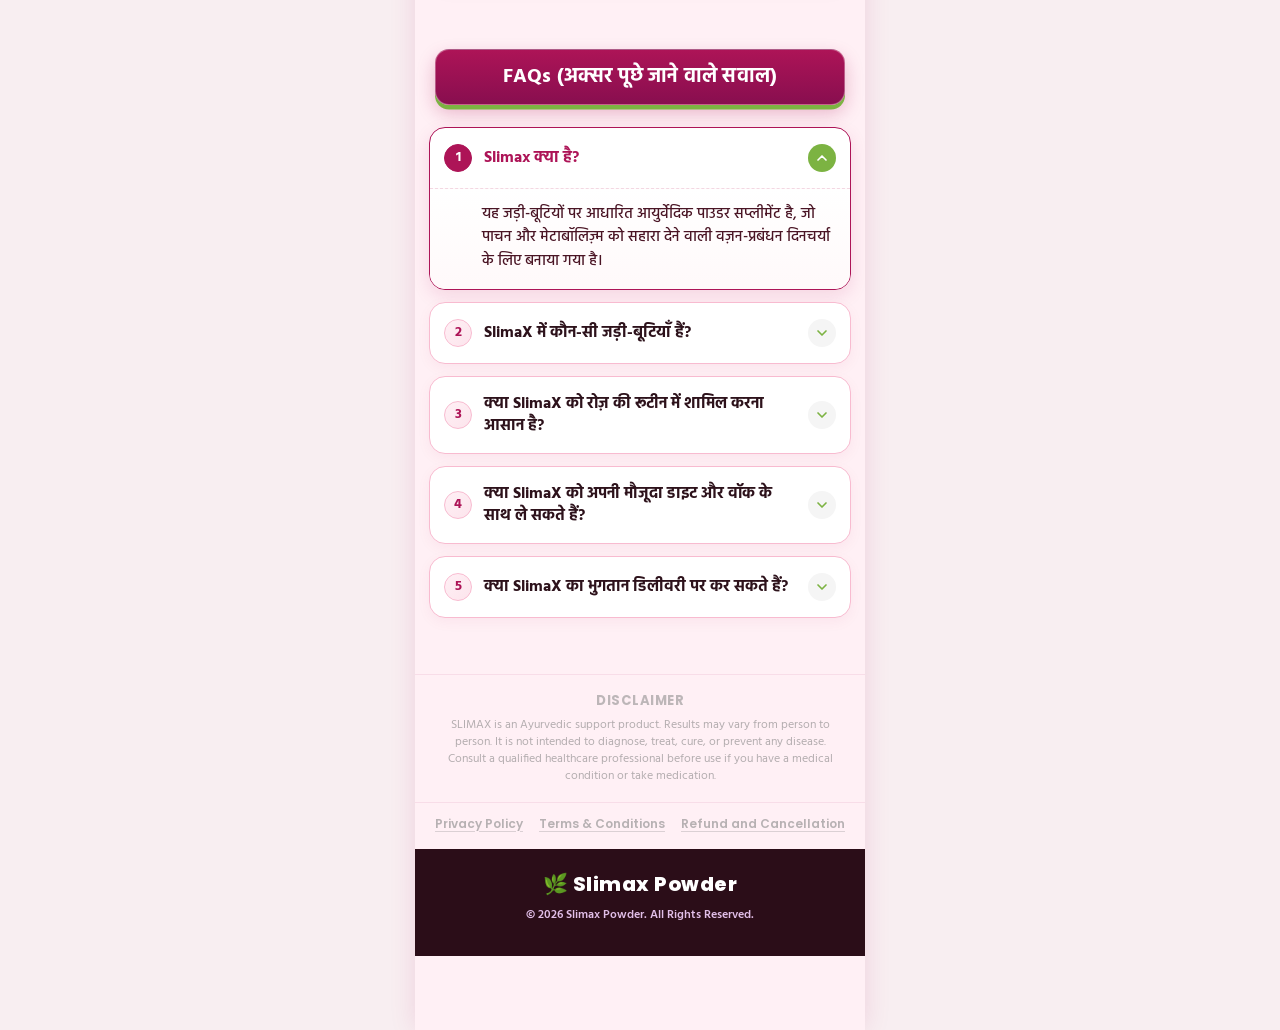
==== commit 1a2838b7: "Fix white gap between Section 9 order form and Section 10 reviews" ====
--- a/index.html
+++ b/index.html
@@ -3061,7 +3061,7 @@
               <h3 class="ribbon-title">खाने के बाद पेट भारी और फूला हुआ लगना।</h3>
             </div>
             <div class="ribbon-img-wrap">
-              <img src="images/2.1.jpg" alt="खाने के बाद पेट भारी और फूला हुआ लगना" class="problem-thumb-img" loading="lazy">
+              <img src="images/2.1.avif" alt="खाने के बाद पेट भारी और फूला हुआ लगना" class="problem-thumb-img" loading="lazy">
             </div>
           </div>
         </div>
@@ -3084,7 +3084,7 @@
               <h3 class="ribbon-title">कमर और पेट के आसपास चर्बी का बढ़ना।</h3>
             </div>
             <div class="ribbon-img-wrap">
-              <img src="images/2.2.jpg" alt="कमर और पेट के आसपास चर्बी का बढ़ना" class="problem-thumb-img" loading="lazy">
+              <img src="images/2.2.avif" alt="कमर और पेट के आसपास चर्बी का बढ़ना" class="problem-thumb-img" loading="lazy">
             </div>
           </div>
         </div>
@@ -3107,7 +3107,7 @@
               <h3 class="ribbon-title">थोड़ी मेहनत में थकान और सांस फूलना।</h3>
             </div>
             <div class="ribbon-img-wrap">
-              <img src="images/2.3.jpg" alt="थोड़ी मेहनत में थकान और सांस फूलना" class="problem-thumb-img" loading="lazy">
+              <img src="images/2.3.avif" alt="थोड़ी मेहनत में थकान और सांस फूलना" class="problem-thumb-img" loading="lazy">
             </div>
           </div>
         </div>
@@ -3130,7 +3130,7 @@
               <h3 class="ribbon-title">दिन भर सुस्ती और कम ऊर्जा।</h3>
             </div>
             <div class="ribbon-img-wrap">
-              <img src="images/2.4.avif" onerror="if(!this.dataset.tried){this.dataset.tried='1';this.src='images/2..4.avif';}" alt="दिन भर सुस्ती और कम ऊर्जा" class="problem-thumb-img" loading="lazy">
+              <img src="images/2.4.avif" alt="दिन भर सुस्ती और कम ऊर्जा" class="problem-thumb-img" loading="lazy">
             </div>
           </div>
         </div>
@@ -3153,7 +3153,7 @@
               <h3 class="ribbon-title">पसंदीदा कपड़ों का तंग होना।</h3>
             </div>
             <div class="ribbon-img-wrap">
-              <img src="images/2.5.png" alt="पसंदीदा कपड़ों का तंग होना" class="problem-thumb-img" loading="lazy">
+              <img src="images/2.5.avif" alt="पसंदीदा कपड़ों का तंग होना" class="problem-thumb-img" loading="lazy">
             </div>
           </div>
         </div>
@@ -3727,7 +3727,7 @@
           <div class="quote-watermark">“</div>
           <div class="reviewer-header">
             <div class="reviewer-avatar-wrap">
-              <img src="images/r1.jpg" alt="राजेश शर्मा" class="reviewer-avatar" loading="lazy">
+              <img src="images/r1.avif" alt="राजेश शर्मा" class="reviewer-avatar" loading="lazy">
             </div>
             <div class="reviewer-info">
               <div class="reviewer-name-row">
@@ -3750,7 +3750,7 @@
           <div class="quote-watermark">“</div>
           <div class="reviewer-header">
             <div class="reviewer-avatar-wrap">
-              <img src="images/r2.jpg" alt="अंजलि वर्मा" class="reviewer-avatar" loading="lazy">
+              <img src="images/r2.avif" alt="अंजलि वर्मा" class="reviewer-avatar" loading="lazy">
             </div>
             <div class="reviewer-info">
               <div class="reviewer-name-row">
@@ -3773,7 +3773,7 @@
           <div class="quote-watermark">“</div>
           <div class="reviewer-header">
             <div class="reviewer-avatar-wrap">
-              <img src="images/r3.jpg" alt="सुनीता वर्मा" class="reviewer-avatar" loading="lazy">
+              <img src="images/r3.avif" alt="सुनीता वर्मा" class="reviewer-avatar" loading="lazy">
             </div>
             <div class="reviewer-info">
               <div class="reviewer-name-row">
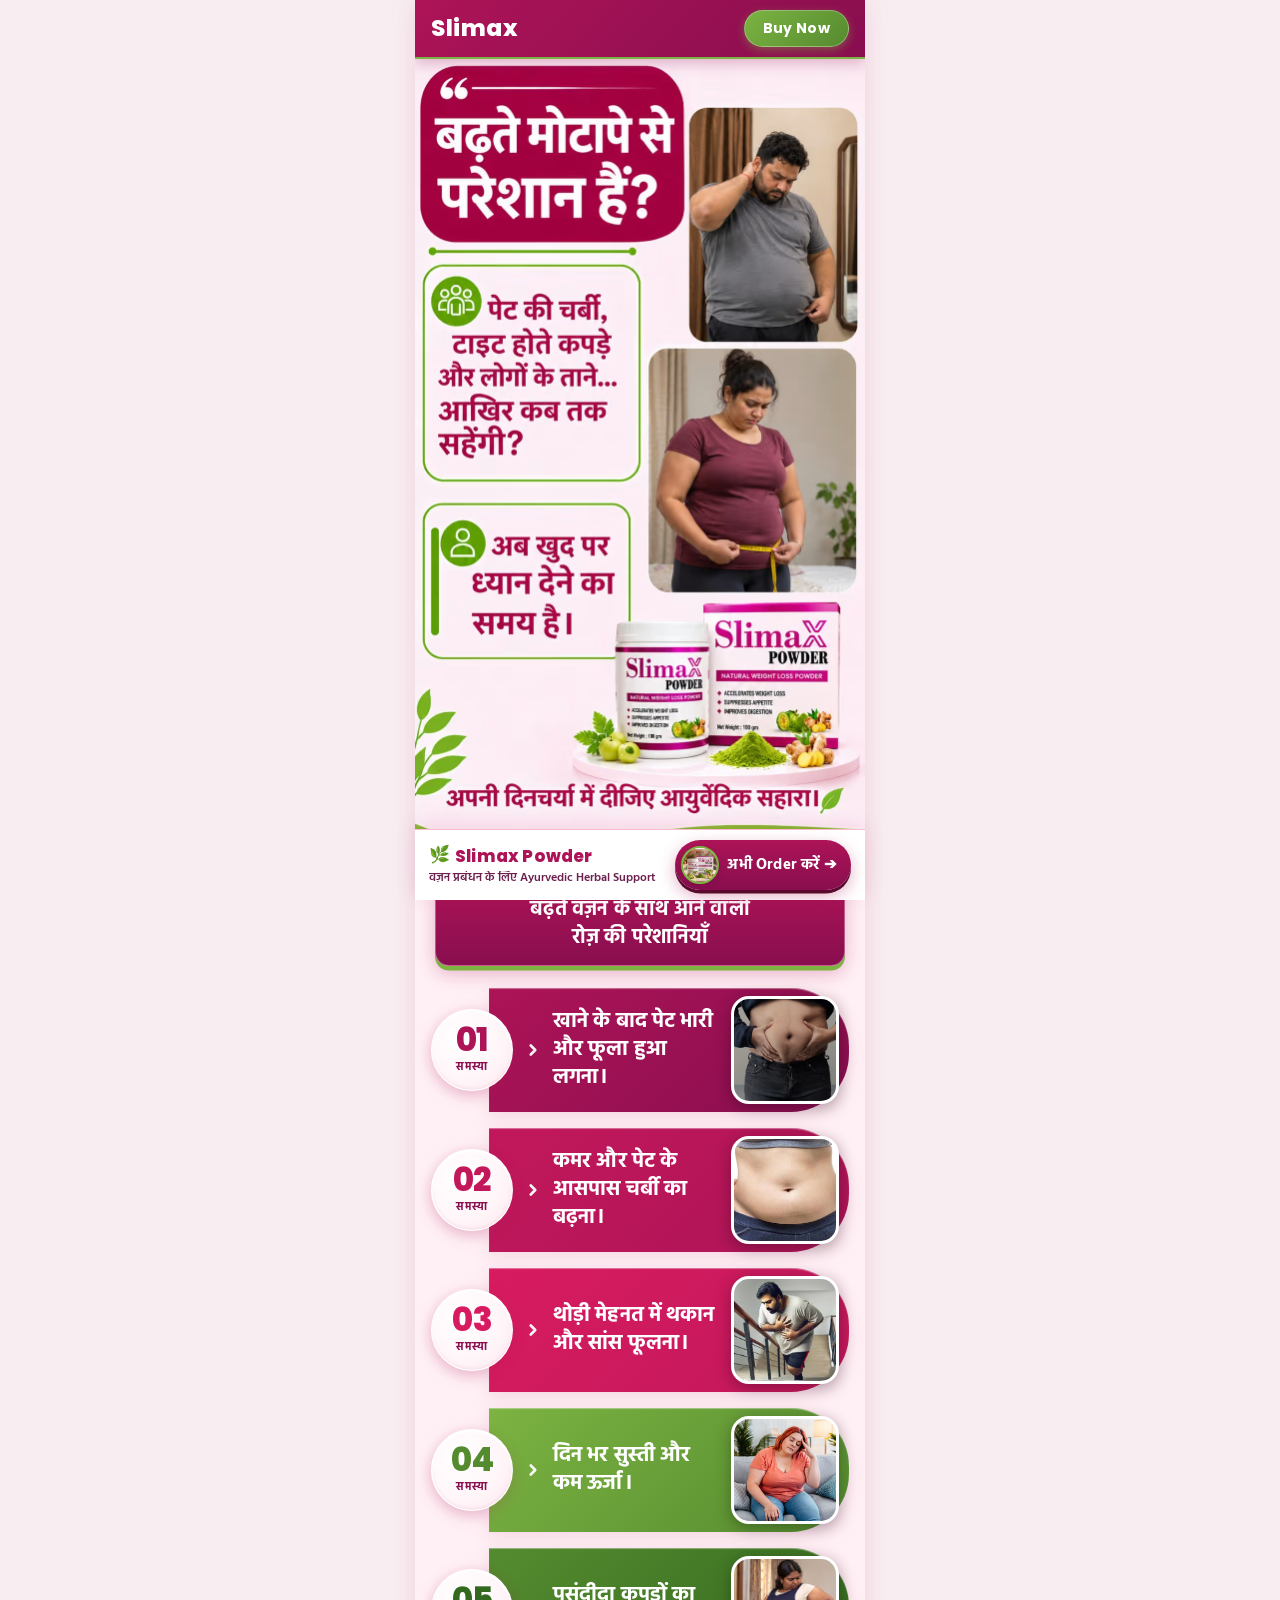
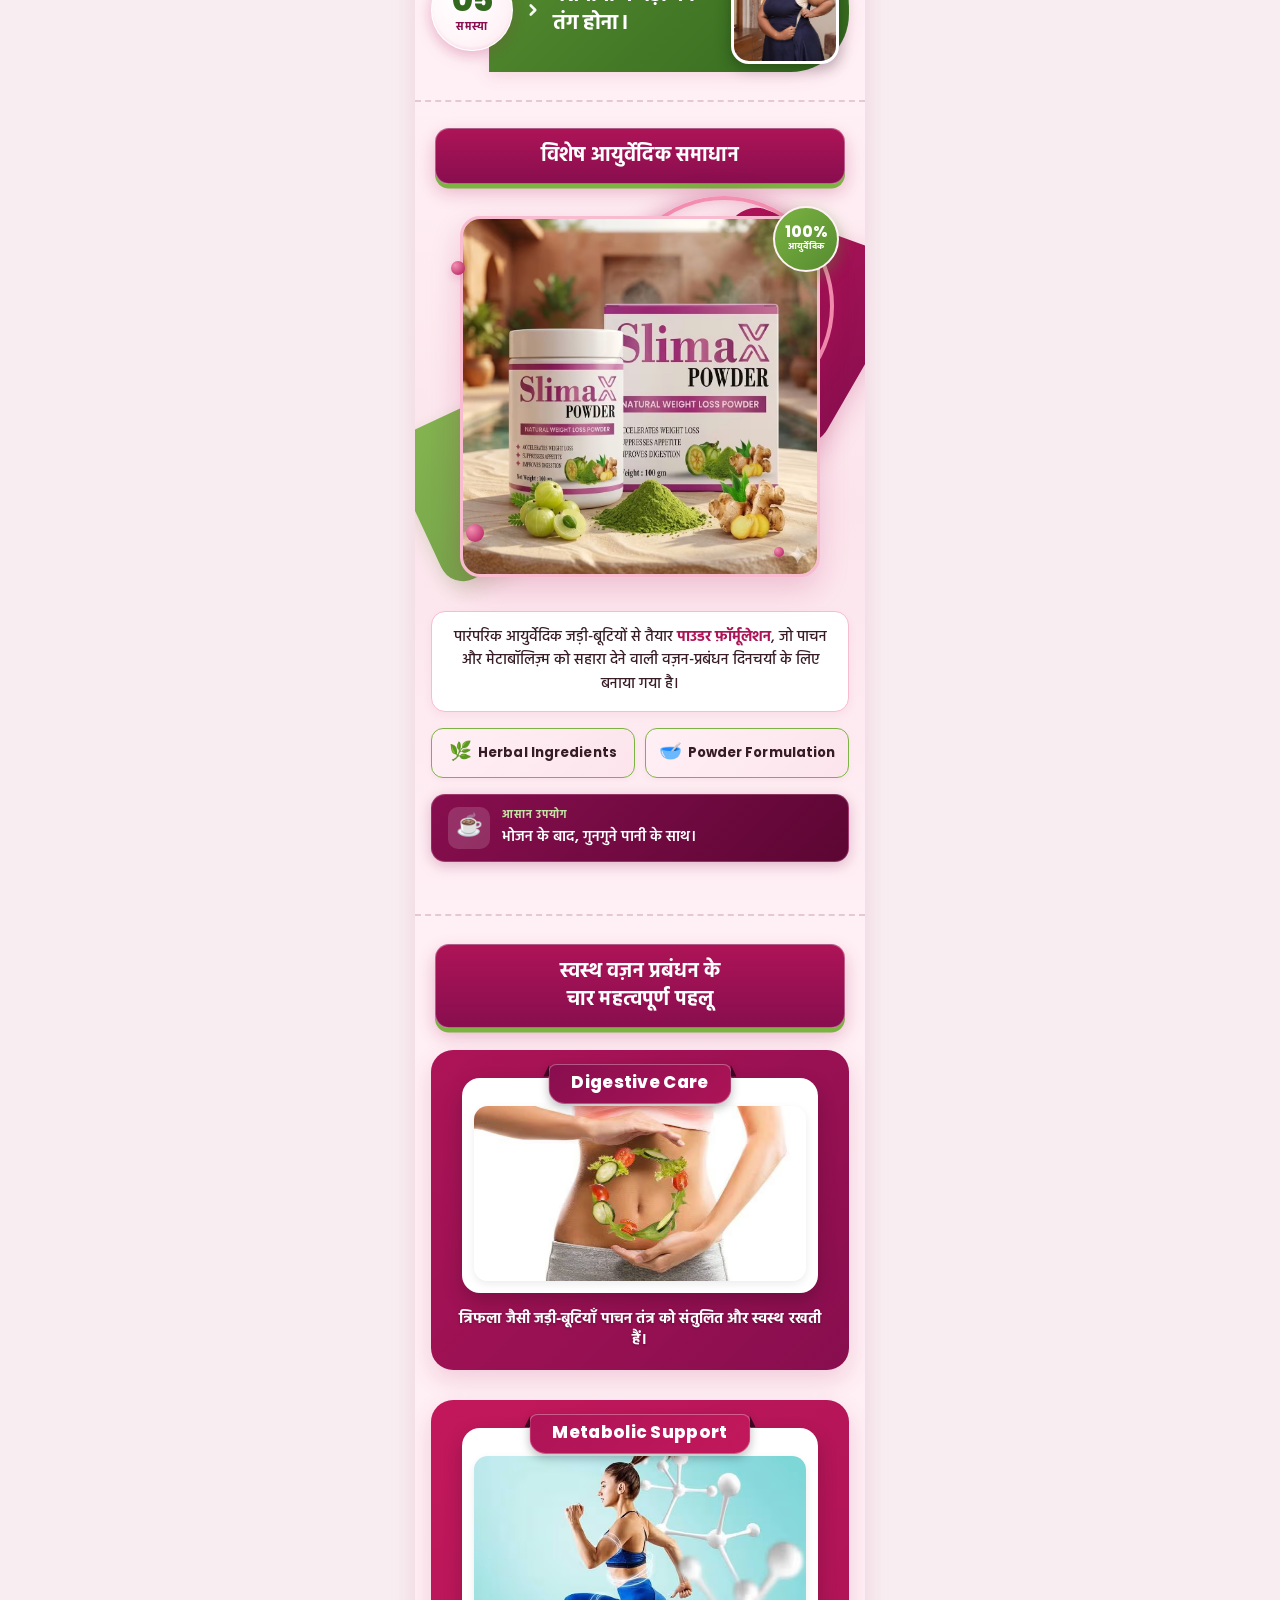
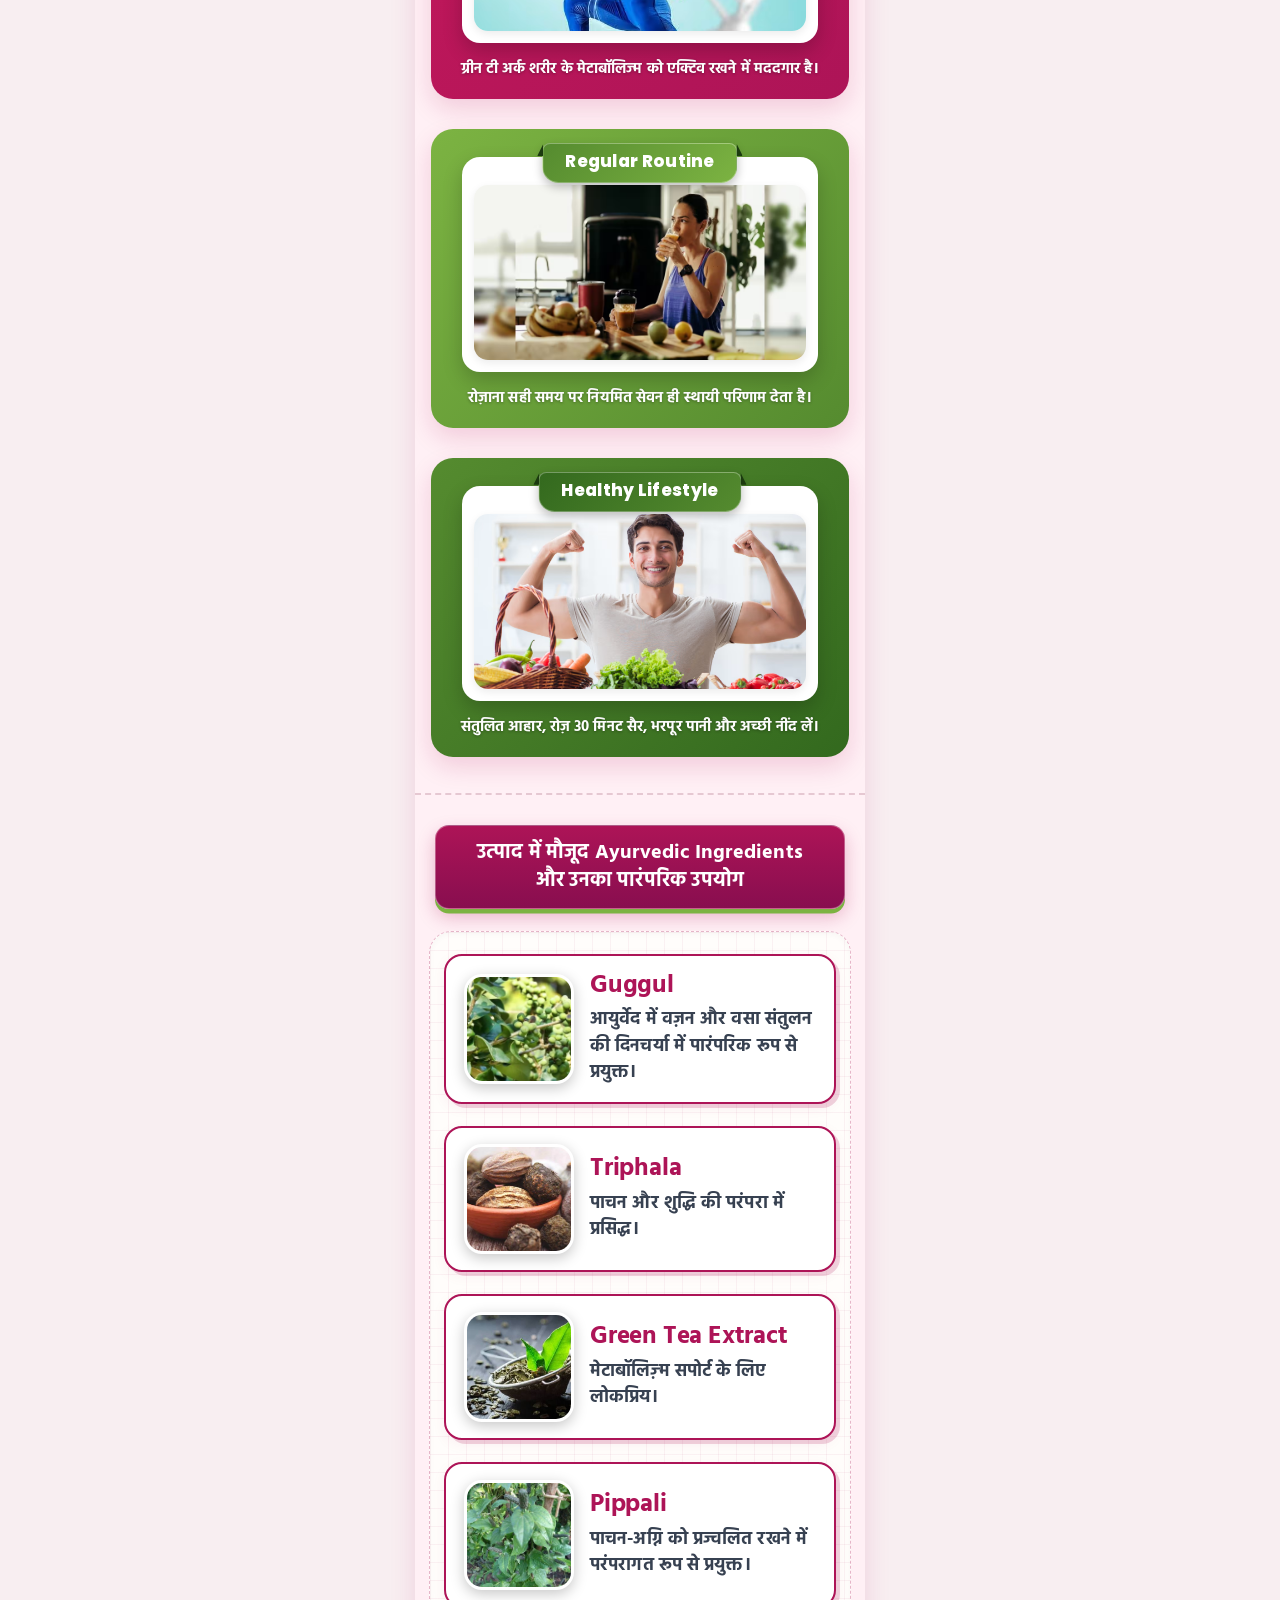
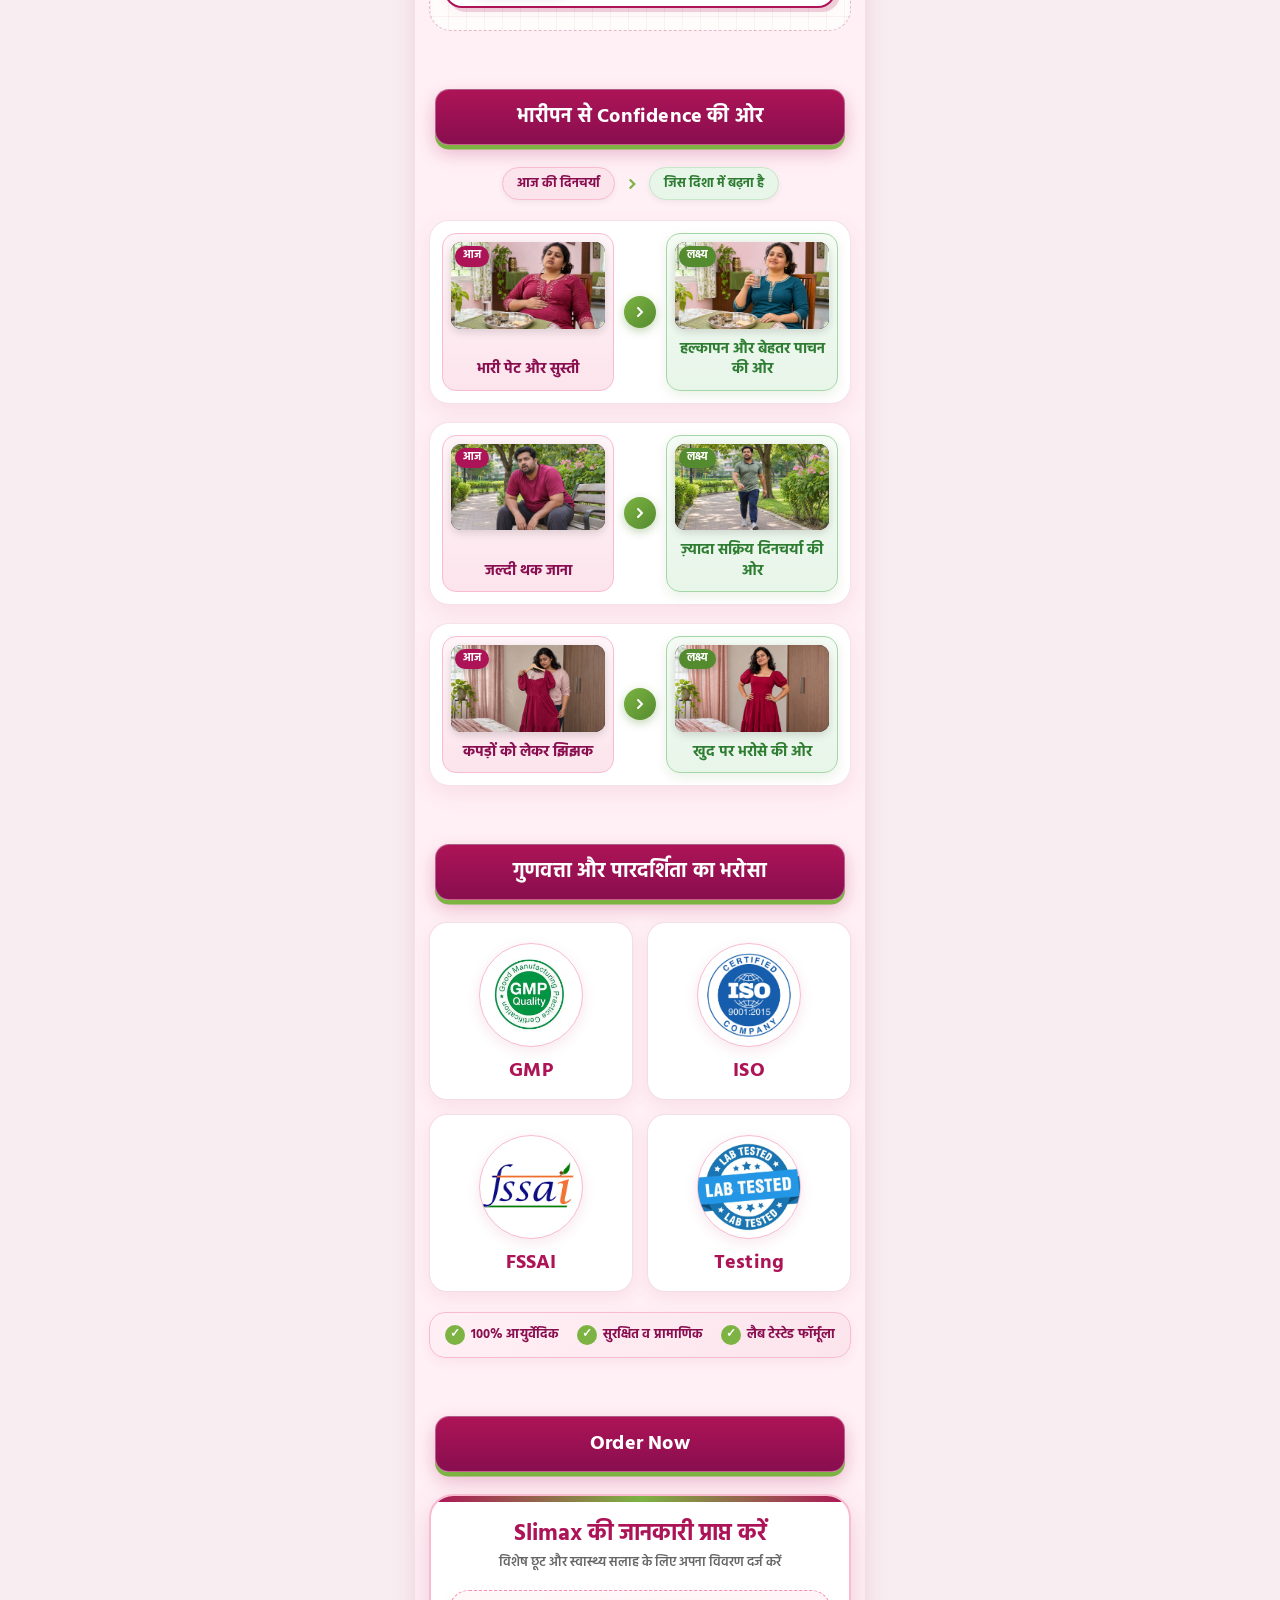
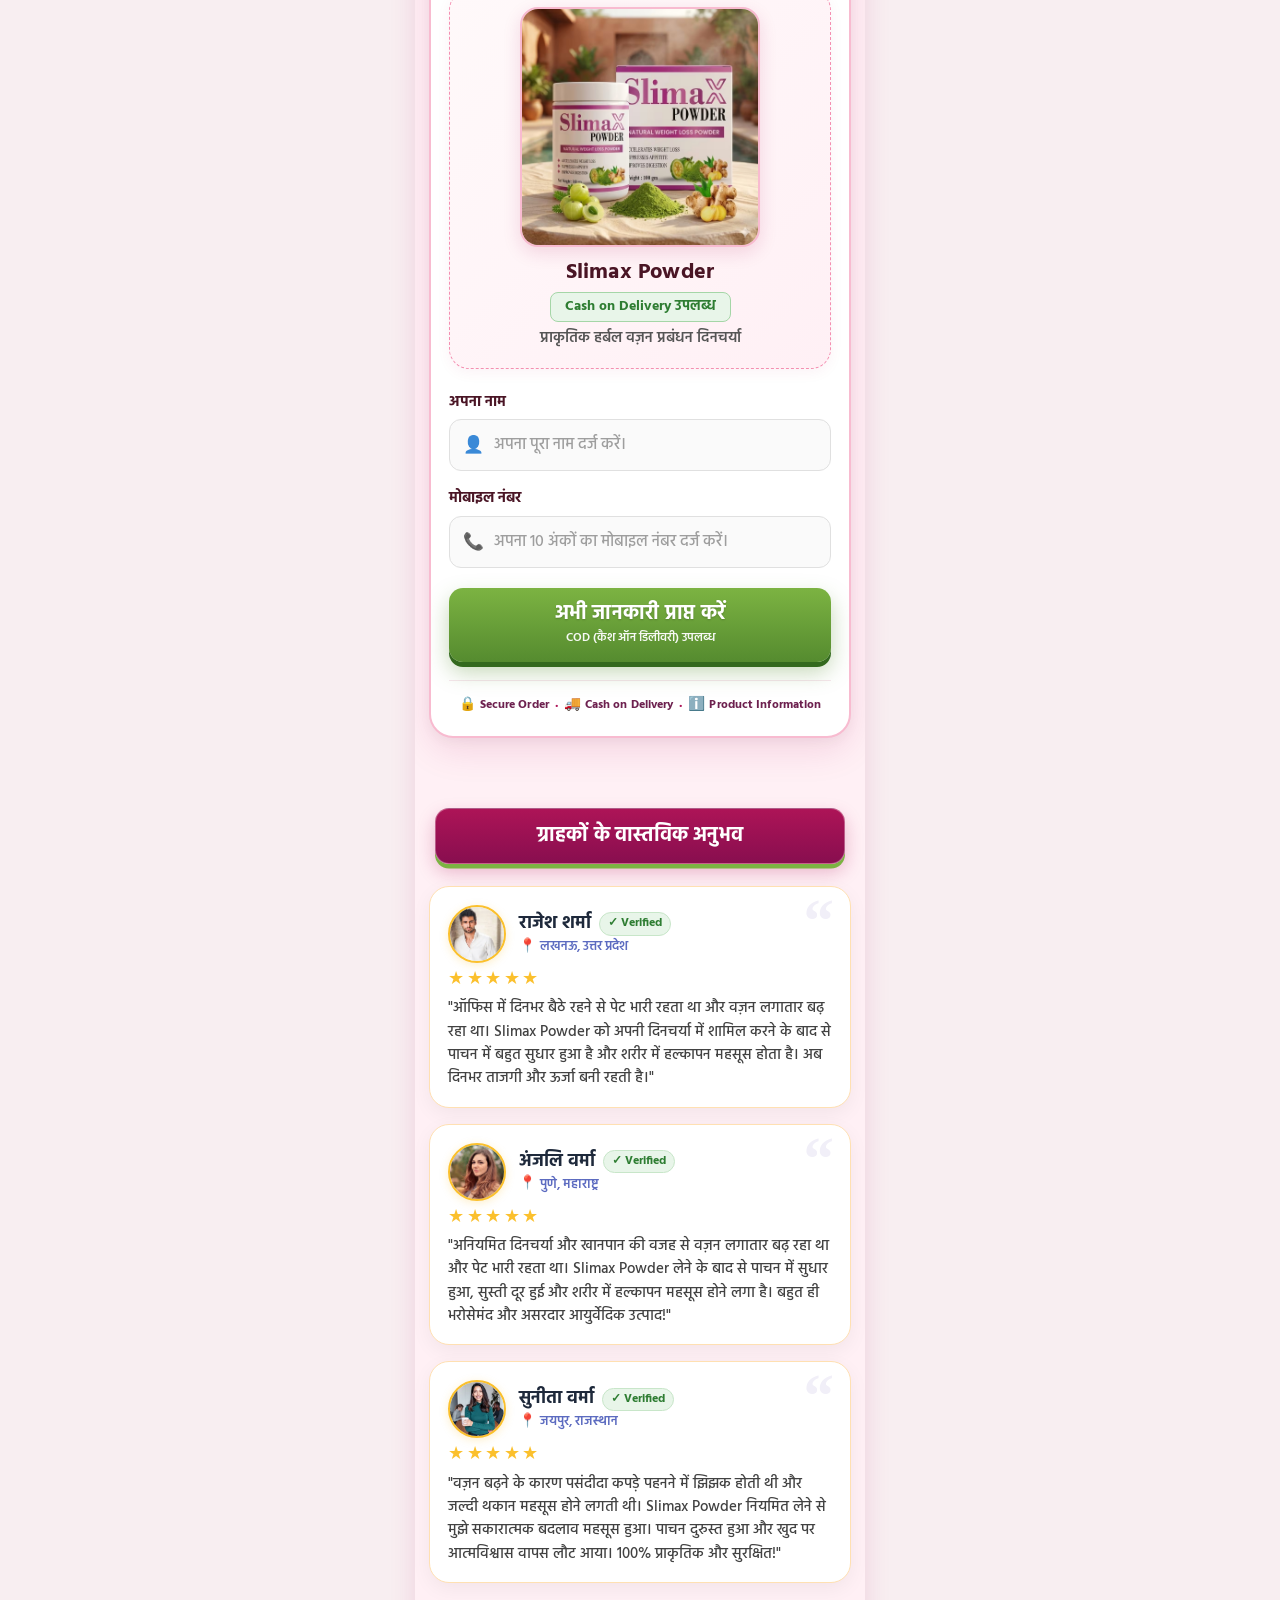
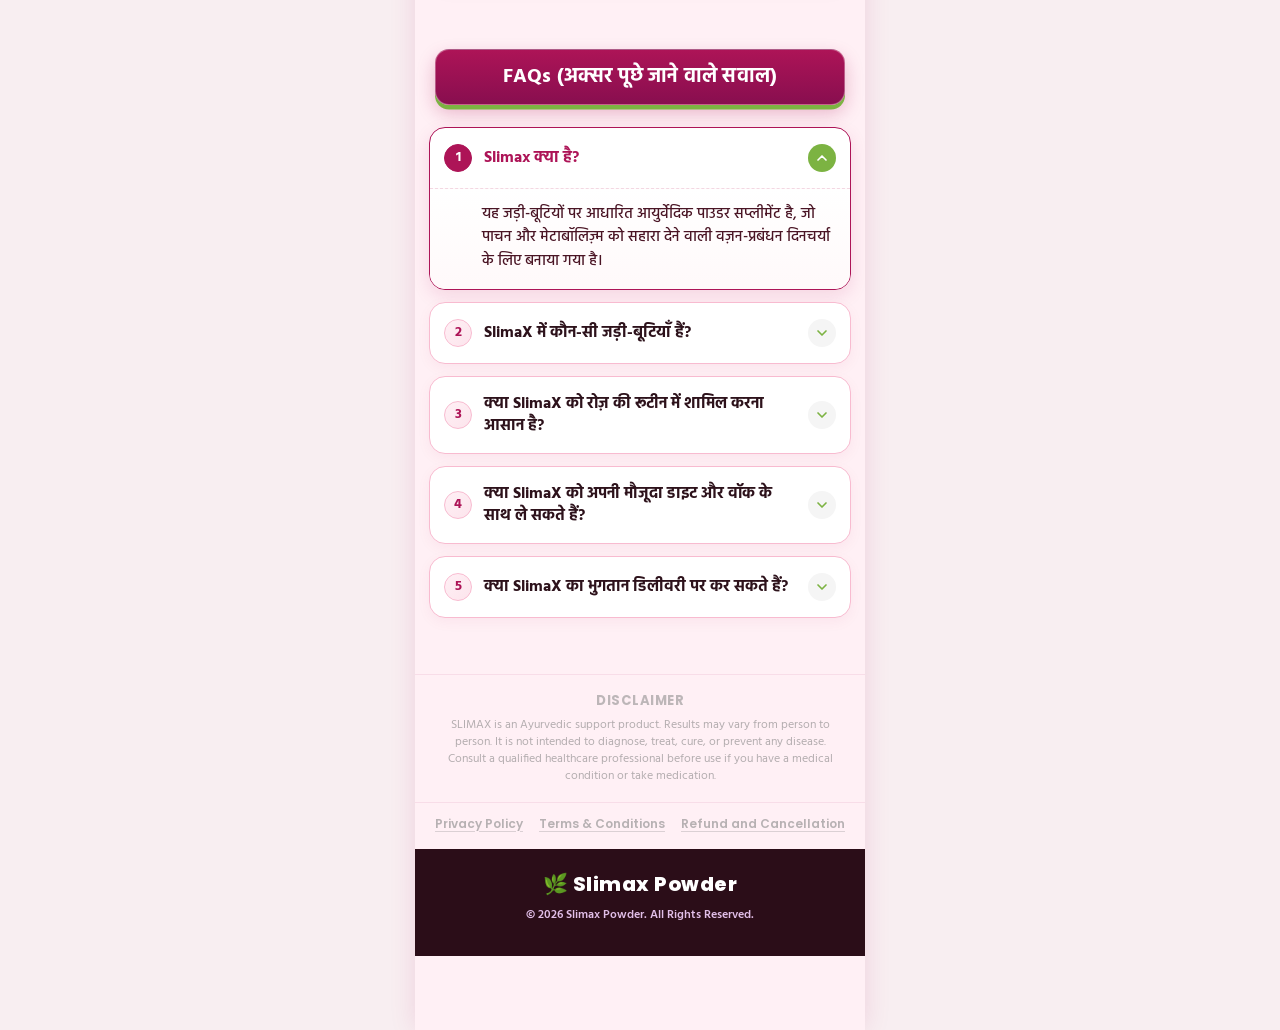
==== commit 816bca5d: "Fix white gap between Section 9 order form and Section 10 reviews" ====
--- a/index.html
+++ b/index.html
@@ -3430,7 +3430,7 @@
             <div class="state-col state-before">
               <div class="state-tag">आज</div>
               <div class="state-media">
-                <img src="images/b1.png" alt="भारी पेट और सुस्ती" class="state-photo" loading="lazy">
+                <img src="images/b1.avif" alt="भारी पेट और सुस्ती" class="state-photo" loading="lazy">
               </div>
               <p class="state-label">भारी पेट और सुस्ती</p>
             </div>
@@ -3448,7 +3448,7 @@
             <div class="state-col state-after">
               <div class="state-tag">लक्ष्य</div>
               <div class="state-media">
-                <img src="images/a1.png" alt="हल्कापन और बेहतर पाचन की ओर" class="state-photo" loading="lazy">
+                <img src="images/a1.avif" alt="हल्कापन और बेहतर पाचन की ओर" class="state-photo" loading="lazy">
               </div>
               <p class="state-label">हल्कापन और बेहतर पाचन की ओर</p>
             </div>
@@ -3464,7 +3464,7 @@
             <div class="state-col state-before">
               <div class="state-tag">आज</div>
               <div class="state-media">
-                <img src="images/b2.png" alt="जल्दी थक जाना" class="state-photo" loading="lazy">
+                <img src="images/b2.avif" alt="जल्दी थक जाना" class="state-photo" loading="lazy">
               </div>
               <p class="state-label">जल्दी थक जाना</p>
             </div>
@@ -3482,7 +3482,7 @@
             <div class="state-col state-after">
               <div class="state-tag">लक्ष्य</div>
               <div class="state-media">
-                <img src="images/a2.png" alt="ज़्यादा सक्रिय दिनचर्या की ओर" class="state-photo" loading="lazy">
+                <img src="images/a2.avif" alt="ज़्यादा सक्रिय दिनचर्या की ओर" class="state-photo" loading="lazy">
               </div>
               <p class="state-label">ज़्यादा सक्रिय दिनचर्या की ओर</p>
             </div>
@@ -3498,7 +3498,7 @@
             <div class="state-col state-before">
               <div class="state-tag">आज</div>
               <div class="state-media">
-                <img src="images/b3.png" alt="कपड़ों को लेकर झिझक" class="state-photo" loading="lazy">
+                <img src="images/b3.avif" alt="कपड़ों को लेकर झिझक" class="state-photo" loading="lazy">
               </div>
               <p class="state-label">कपड़ों को लेकर झिझक</p>
             </div>
@@ -3516,7 +3516,7 @@
             <div class="state-col state-after">
               <div class="state-tag">लक्ष्य</div>
               <div class="state-media">
-                <img src="images/a3.png" alt="खुद पर भरोसे की ओर" class="state-photo" loading="lazy">
+                <img src="images/a3.avif" alt="खुद पर भरोसे की ओर" class="state-photo" loading="lazy">
               </div>
               <p class="state-label">खुद पर भरोसे की ओर</p>
             </div>
